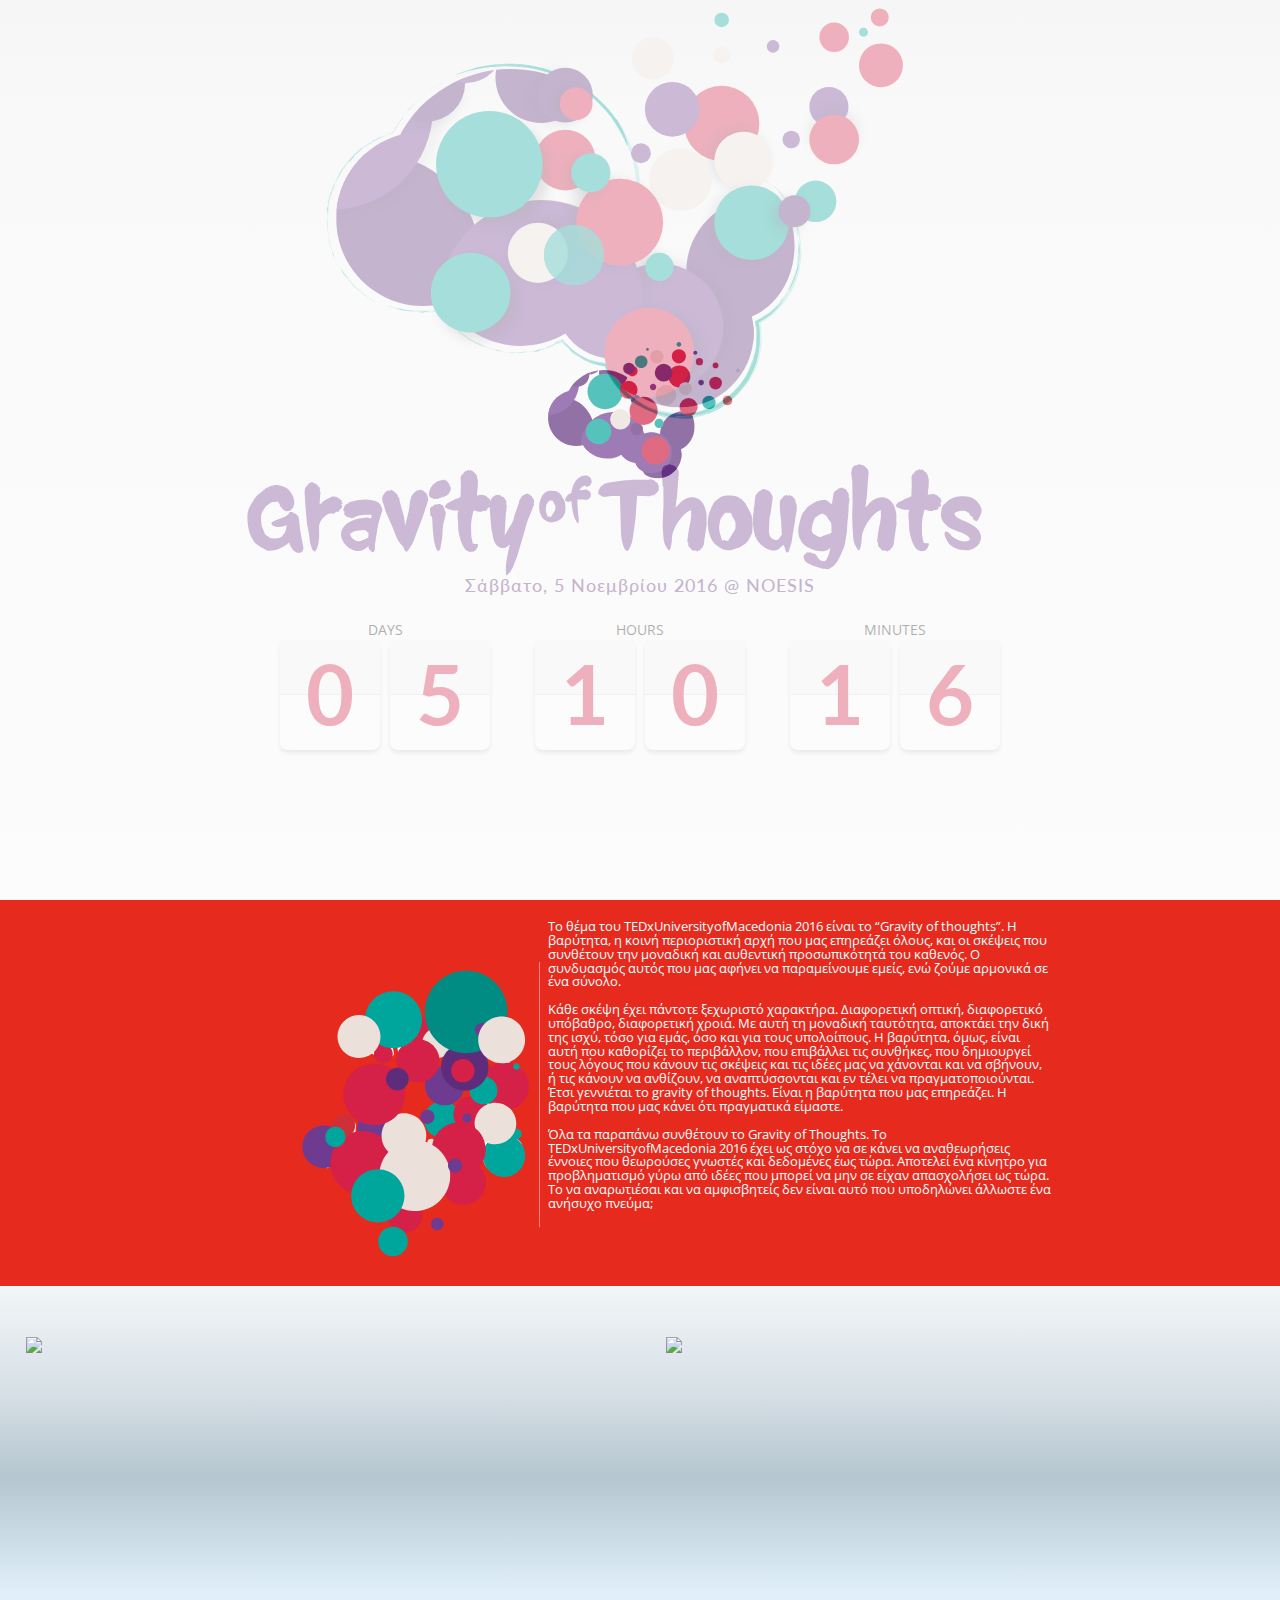
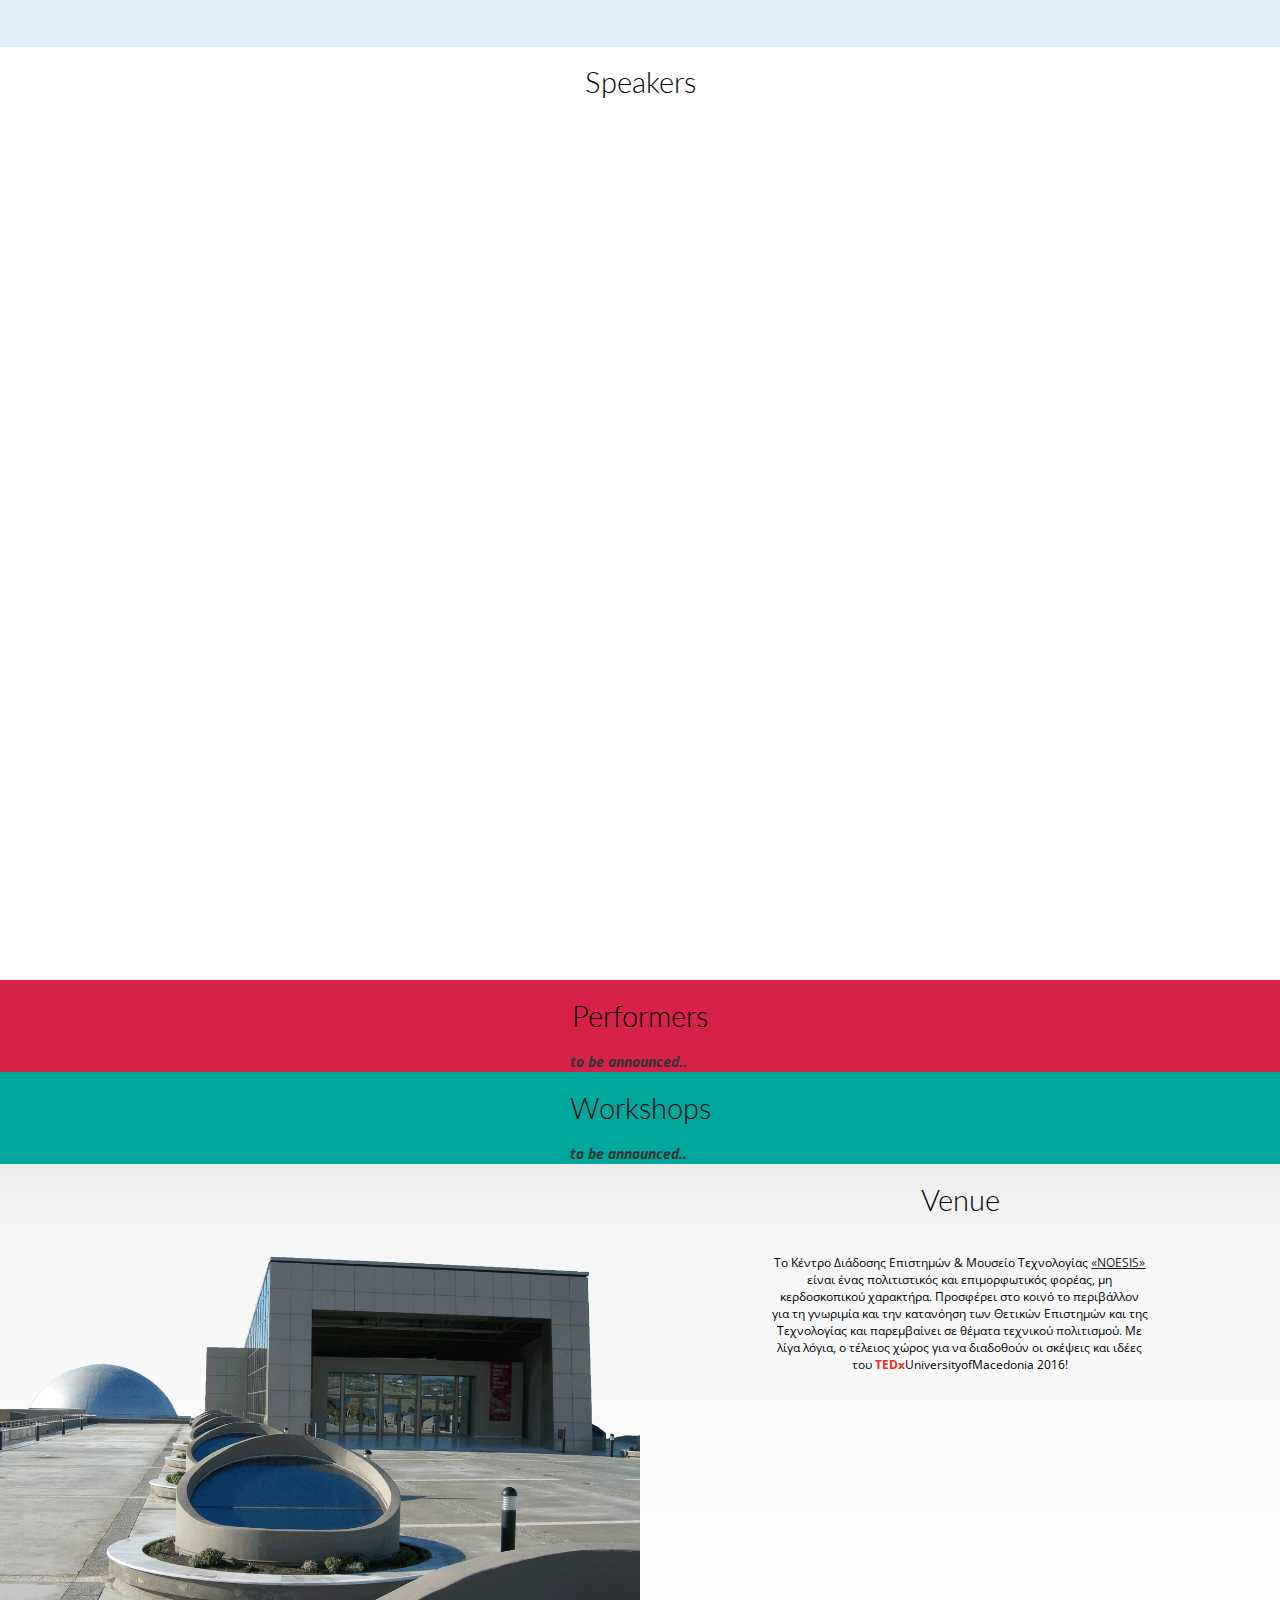
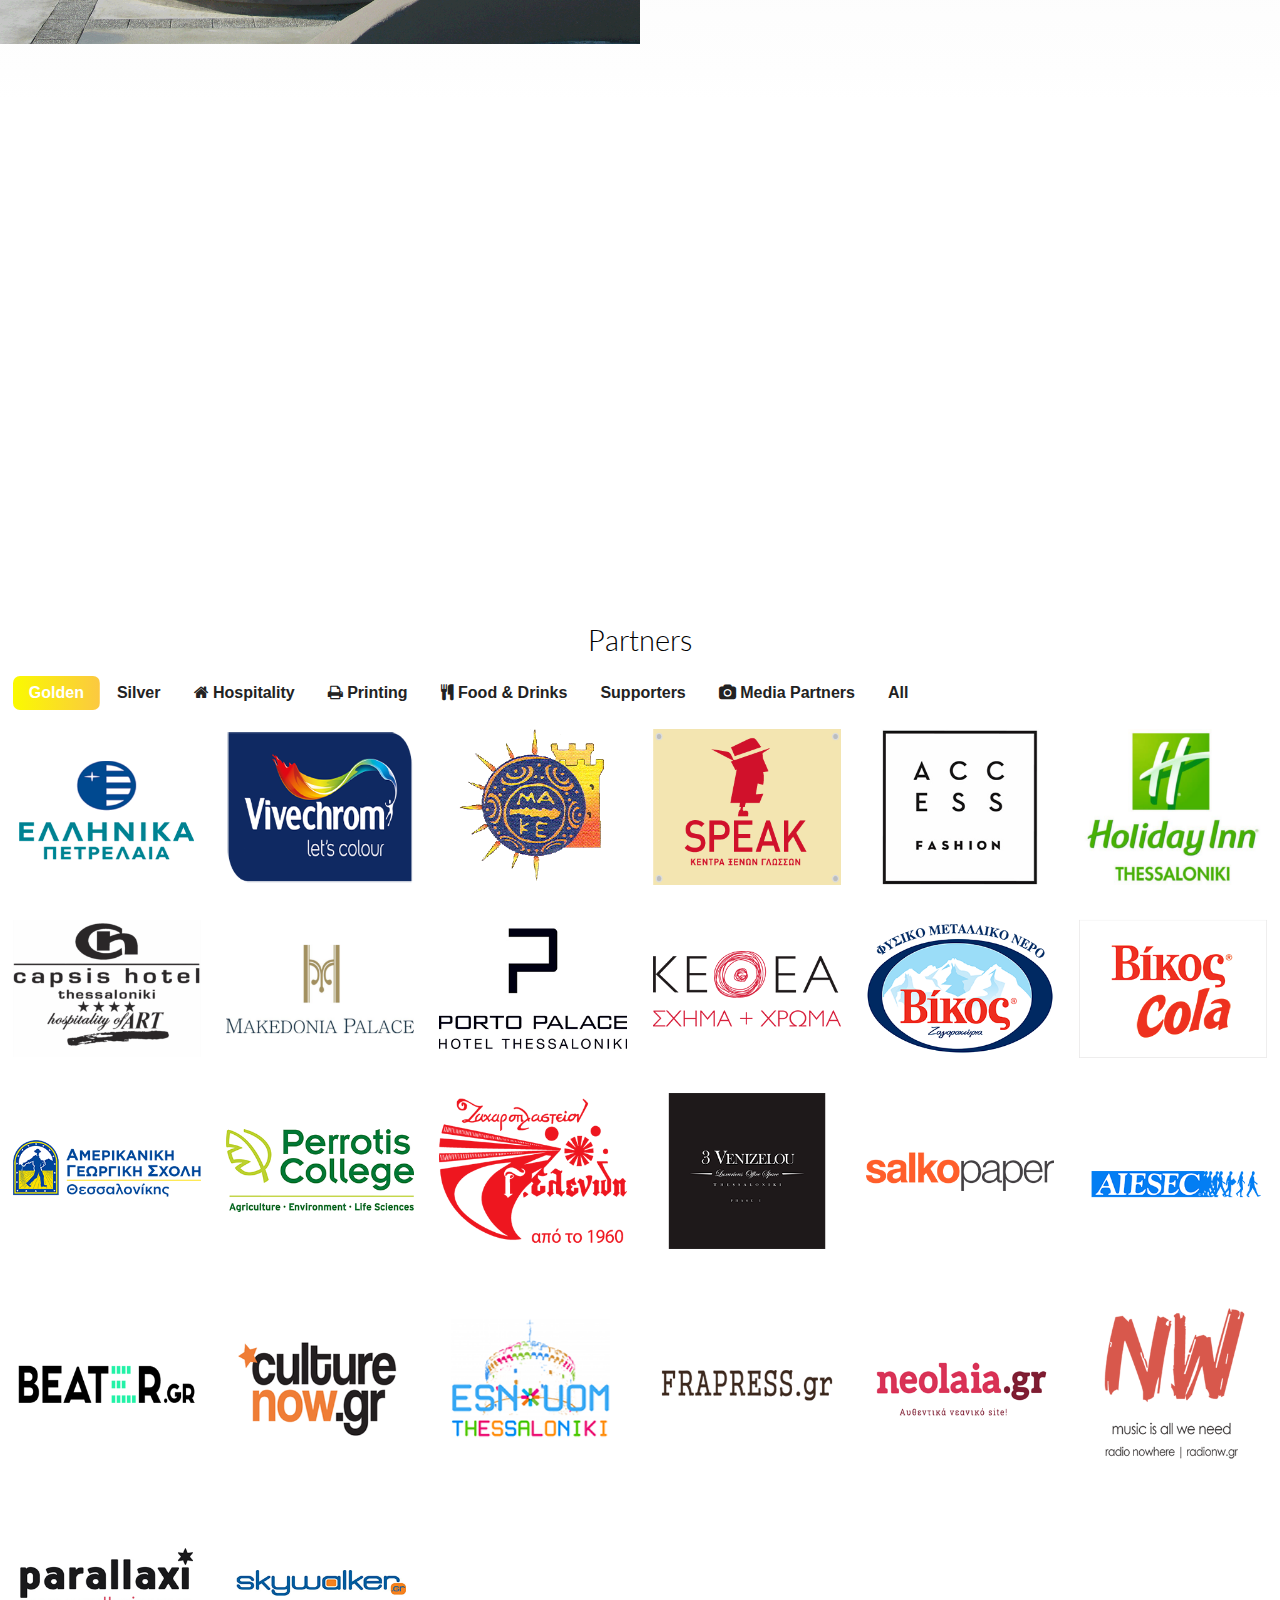
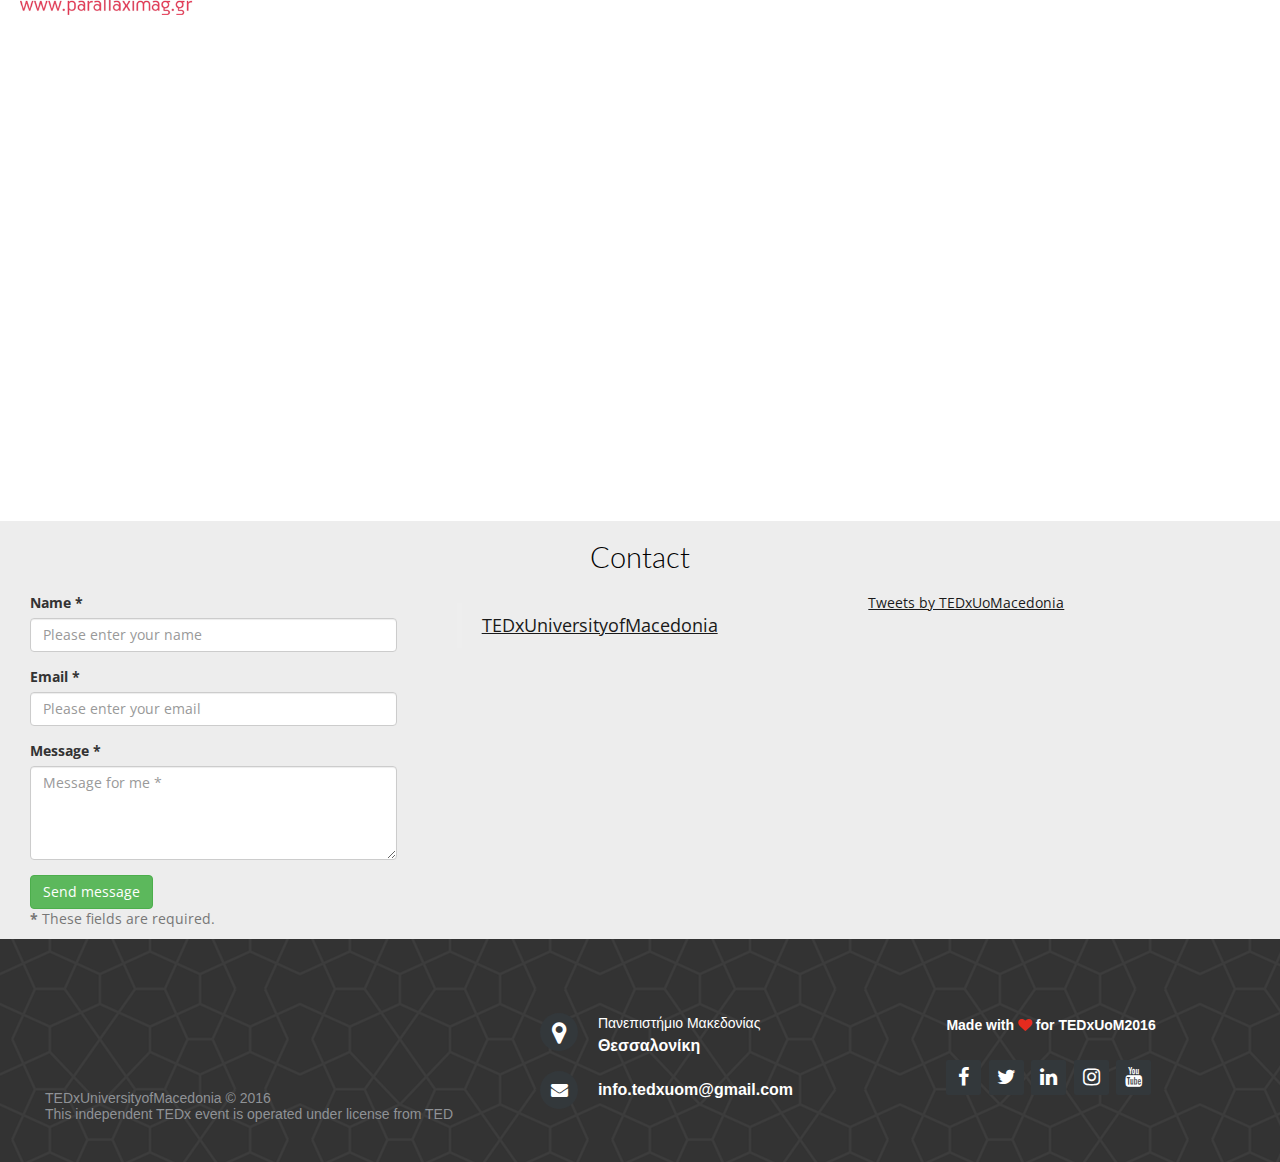
==== index.html @ 43ead955 "pareeeeeeeee" ====
<!DOCTYPE html>
<html lang="en">
  <head>
    <meta charset="utf-8">
    <meta http-equiv="X-UA-Compatible" content="IE=edge">
    <meta name="viewport" content="width=device-width, initial-scale=1">
    <!-- The above 3 meta tags *must* come first in the head; any other head content must come *after* these tags -->
    <title>TEDxUniversityofMacedonia 2016 | Gravity of Thoughts</title>
    <meta name="description" content="Το θέμα του TEDxUniversityofMacedonia 2016 είναι το “Gravity of thoughts”. Η βαρύτητα, η κοινή περιοριστική αρχή που μας επηρεάζει όλους, και οι σκέψεις που συνθέτουν την μοναδική και αυθεντική προσωπικότητά του καθενός. Ο συνδυασμός αυτός που μας αφήνει να παραμείνουμε εμείς, ενώ ζούμε αρμονικά σε ένα σύνολο. Φέτος το TEDxUniversityofMacedonia θα πραγματοποιηθεί στις 5 Νοεμβρίου στο NOESIS.">
    <meta name="author" content="TEDxUniversityofMacedonia">
    <meta name="keywords" content="TEDx, TEDxUniversityofMacedonia, University of Macedonia, Thessaloniki, Gravity of Thoughts, NOESIS, talks, workshops">

    <link href="images/favicon.ico" type="image/x-icon" rel="shortcut icon"/>

    <!--OG TITLES -->
    <meta property="og:title" content="Gravity of Thoughts" />
    <meta property="og:type" content="website" />
    <meta property="og:url" content="http://www.tedxuniversityofmacedonia.com" />
    <meta property="og:image" content="images/og.png" />

    <!--CDN BOOTSTRAP -->
    <link rel="stylesheet" href="https://maxcdn.bootstrapcdn.com/bootstrap/3.3.7/css/bootstrap.min.css" integrity="sha384-BVYiiSIFeK1dGmJRAkycuHAHRg32OmUcww7on3RYdg4Va+PmSTsz/K68vbdEjh4u" crossorigin="anonymous">

    <!-- Bootstrap -->
    <link href="css/bootstrap.min.css" rel="stylesheet">
    <link href="css/XmpMEp.less.css" rel="stylesheet">
    <link href="css/XmpMEp.css" rel="stylesheet">
    <link href="css/fd.css" rel="stylesheet">
    <link href="css/speaker.css" rel="stylesheet">
    <link href="css/socialfooter.css" rel="stylesheet">
    <link rel="stylesheet" type="text/css" href="style.css">
    <link rel="stylesheet" href="css/footer-distributed-with-address-and-phones.css">
    <link rel="stylesheet" href="css/vt.css"> <!--Vertical timeline -->
    <link rel="stylesheet" href="css/imagehover.css" > <!-- Image hover -->
    <link rel="stylesheet" href="scss/ZOPzaq.scss.css">
    <link rel="stylesheet" href="css/countdown.css"> <!--Countdown timer -->
    <style>
      .thumb{
        visibility: hidden;
      }
    </style>
    <link rel="stylesheet" href="css/partners.css">  
    <link rel="stylesheet" href="css/style.css"> <!-- Gem style -->
     
    <!--scripts for smooth scrolling-->
    <script src="https://ajax.googleapis.com/ajax/libs/jquery/1.12.4/jquery.min.js"></script>
    <script src="js/smooth_scroll.js"></script>
    <script src="js/snap.svg-min.js"></script>
      <link rel="stylesheet" href="css/component.css">
      <link rel="stylesheet" href="css/normalize.css">
      
      
    <!--script for mobile menu -->
    <script>$(document).ready(function() {   
      var sideslider = $('[data-toggle=collapse-side]');
      var sel = sideslider.attr('data-target');
      var sel2 = sideslider.attr('data-target-2');
      sideslider.click(function(event){
      $(sel).toggleClass('in');
      $(sel2).toggleClass('out');
       });
      });
    </script>

    <!--reCaptcha script-->
    <script src="https://www.google.com/recaptcha/api.js" async defer></script>

    <script src="js/modernizr.js"></script> <!-- Modernizr -->
    <script src='http://cdnjs.cloudflare.com/ajax/libs/gsap/latest/TweenMax.min.js'></script> <!--Tween Max -->

    <!-- HTML5 shim and Respond.js for IE8 support of HTML5 elements and media queries -->
    <!-- WARNING: Respond.js doesn't work if you view the page via file:// -->
    <!--[if lt IE 9]>
      <script src="https://oss.maxcdn.com/html5shiv/3.7.3/html5shiv.min.js"></script>
      <script src="https://oss.maxcdn.com/respond/1.4.2/respond.min.js"></script>
    <![endif]-->
  </head>
  
  <body>

    <!--LOADING ANIMATION -->
    <style>
    html{
        overflow: hidden;
        height: 100%;
    }
    body{
        overflow: hidden;
        height: 100%;
    }
    </style>
    <script src="js/loading.js"></script> 

    <div class="loading">
      <embed class="center" src="images/loadingtest.svg"/>
    </div>   

    <style>/*Change the mobile and desktop menu in specific pixels */
      @media (max-width: 907px){
        .hamburger.is-closed.animated.fadeInLeft{
          display: block;
        }
        #out{
          display: none;
        }
      }
      @media (min-width: 908px){
        .hamburger.is-closed.animated.fadeInLeft{
          display: none;
        }
        #οut{
          display: block;
        }
      }
    </style>

    <nav class="fixed outOfSight scrolled" id="out">
      <div class="nav-bar" style="display:none;">
        <div class="module left">
            <a class="inner-link" href="#top">
                <img class="logo logo-light" alt="TEDxUoM" src="images/logo.png">
                <img class="logo logo-dark" alt="TEDxUoM" src="images/logo.png">
            </a>
        </div>
        <div class="module widget-handle mobile-toggle right visible-xs">
            <i class="ti-menu"></i>
        </div>
        <div class="module-group right">
            <div class="module left">            
                <ul class="menu">
                    <li class="active">
                        <a class="inner-link" href="#">
                            Home
                        </a>
                    </li>
                    <li class="">
                        <a class="inner-link" href="#theme">
                            Theme
                        </a>
                    </li>
                    <li class="">
                        <a class="inner-link" href="#about">
                            About
                        </a>
                    </li>
                    <li class="">
                        <a class="inner-link" href="#speakers">
                           Speakers
                        </a>
                    </li> 
                    <li class="">
                        <a class="inner-link" href="#performers">
                            Performers
                        </a>
                    </li>
                    <li class="">
                        <a class="inner-link" href="#workshops">
                            Workshops
                        </a>
                    </li>
                    <li class="">
                        <a class="inner-link" href="#venue">
                            Venue
                        </a>
                    </li> 
                    <li class="">
                        <a class="inner-link" href="#partners">
                            Partners
                        </a>
                    </li>
                    <li class="">
                        <a class="inner-link" href="#team">
                            Team
                        </a>
                    </li>
                    <li class="">
                        <a href="http://blog.tedxuniversityofmacedonia.com" target="_blank">
                            Blog
                        </a>
                    </li>
                    <li class="">
                        <a class="inner-link" href="#contact">
                            Contact
                        </a>
                    </li>
                    <li id="header-social-media-icons">
                      <a target="_blank" href="https://www.facebook.com/TEDxUniversityofMacedonia-159246810897274" id="fb"><i class="fa fa-facebook f15 p-r-5"></i></a>
                      <a target="_blank" href="https://twitter.com/TEDxUoMacedonia" id="tw"><i class="fa fa-twitter f15 p-r-5"></i></a>
                      <a target="_blank" href="https://www.instagram.com/tedxuniversityofmacedonia/" id="ins"><i class="fa fa-instagram f15 p-r-5"></i></a>
                      <a target="_blank" href="https://www.youtube.com/channel/UCbAZ0PT5sbBgL6Ebn7vq2qg" id="yt"><i class="fa fa-youtube f15 p-r-5"></i></a>
                      <a target="_blank" href="https://www.linkedin.com/company/tedxuniversityofmacedonia" id="yt"><i class="fa fa-linkedin f15 p-r-5"></i></a>
                    </li>
                </ul>
            </div>
            <!--Menu end   -->                        
            <div class="module widget-handle language left">
                <ul class="menu">
                    <li>
                        <a href="en/index.html">En</a>
                    </li>
                </ul>
            </div>
      </div>
                  
      <!--end of module group-->
    </div>
  </nav>
  <script type="text/javascript">
  /* MAKE IT APPEAR AFTER THE 2ND DIV */
  $(function() {
    $(window).scroll(function() {  
        var topHeight = window.innerHeight;
            var scroll = $(window).scrollTop();  
            if (scroll >= topHeight) {
                $('.nav-bar').css('display','block');
            }
            if (scroll < topHeight) {
                $('.nav-bar').css('display','none');;
            }
    });
  });
  </script>

    <div id="wrapper">
        <div class="overlay"></div>
        <!-- Sidebar -->
        <nav class="navbar navbar-inverse navbar-fixed-top" id="sidebar-wrapper" role="navigation">
            <ul class="nav sidebar-nav">
                <li class="sidebar-brand">
                    <a href="#">
                       Gravity of Thoughts
                    </a>
                </li>
                <li>
                    <a href="#"><i class="fa fa-fw fa-home" aria-hidden="true"></i> Home</a>
                </li>
                <li>
                    <a href="#theme"><i class="fa fa-fw fa-cloud" aria-hidden="true"></i> Theme</a>
                </li>
                <li>
                    <a href="#about"><i class="fa fa-fw fa-times" aria-hidden="true"></i> About</a>
                </li>
                <li>
                    <a href="#speakers"><i class="fa fa-fw fa-microphone" aria-hidden="true"></i> Speakers</a>
                </li>
                <li>
                    <a href="#performers"><i class="fa fa-fw fa-fire" aria-hidden="true"></i> Performers</a>
                </li>
                <li>
                    <a href="#workshops"><i class="fa fa-fw fa-check" aria-hidden="true"></i> Workshops</a>
                </li>
                <li>
                    <a href="#venue"><i class="fa fa-fw fa-map-marker" aria-hidden="true"></i> Venue</a>
                </li>
                <li>
                    <a href="#partners"><i class="fa fa-fw fa-life-ring" aria-hidden="true"></i> Partners</a>
                </li>                
                <li>
                    <a href="#team"><i class="fa fa-fw fa-users" aria-hidden="true"></i> Team</a>
                </li>
                <li>
                    <a href="http://blog.tedxuniversityofmacedonia.com" id="dif"><i class="fa fa-fw fa-lightbulb-o" aria-hidden="true"></i> Blog</a>
                </li>
                <li>
                    <a href="#contact" class="diff" id="dif"><i class="fa fa-fw fa-envelope-o" aria-hidden="true"></i> Contact</a>
                </li>
                <!--Social Icons-->
                <li class="social">
                    <a href="https://www.facebook.com/TEDxUniversityofMacedonia-159246810897274" id="fb"><i class="fa fa-fw fa-facebook" aria-hidden="true"></i></a>
                </li>
                <li class="social">
                    <a href="https://twitter.com/TEDxUoMacedonia" id="tw"><i class="fa fa-fw fa-twitter" aria-hidden="true"></i></a>
                </li>
                <li class="social">
                    <a href="https://www.instagram.com/tedxuniversityofmacedonia/" id="ins"><i class="fa fa-fw fa-instagram" aria-hidden="true"></i></a>
                </li>
                <li class="social">
                    <a href="https://www.linkedin.com/company/tedxuniversityofmacedonia" id="li"><i class="fa fa-fw fa-linkedin" aria-hidden="true"></i></a>
                </li>
                <li class="social">
                    <a href="https://www.youtube.com/channel/UCbAZ0PT5sbBgL6Ebn7vq2qg" id="yt"><i class="fa fa-fw fa-youtube" aria-hidden="true"></i></a>
                </li>
                <li class="social">
                    <a href="en/index.html"><i class="fa-stack" aria-hidden="true">en/gr</i></a>
                </li>
            </ul>
        </nav>
        <!-- /#sidebar-wrapper -->

        <div id="page-content-wrapper">
     
          <button type="button" class="hamburger is-closed animated fadeInLeft" data-toggle="offcanvas">
            <!--<span class="hamb-top"></span>
            <span class="hamb-middle"></span>
            <span class="hamb-bottom"></span>-->
            <img src="images/logo.png" style="width:165%;height:165%;">
          </button>


          <div class="container-fluid">
            <!-- HOME SECTION ####################################################################### -->
            <div id="home">

              <!--Home mobile -->
              <div class="row hidden-sm hidden-md hidden-lg">

                <!--logo picture-->
                <img src="images/logo.svg" class="img-responsive center-block" alt="Gravity of Thoughts logo">
                <h4> Σάββατο, 5 Νοεμβρίου 2016 @ NOESIS </h4>

              </div><!-- / Home mobile-->

              <!-- Home sm md lg -->
              <div class="row hidden-xs">

                <script src="js/menu_animation.js"></script>    
                <div class="container-fluid vh">
                  <div id="prwto">
                    <div class="container-fluid brain">
                      <img id="stable" class="zIndex2" src="menu/stable.svg">
                      <!--<img id="clickMe" class="zIndex2" src="menu/clickME.svg">-->
                      <!--<script>
                        window.setInterval(function(){
                          $("#clickMe").fadeOut(500);
                          $("#clickMe").fadeIn(500);
                        }, 2000);
                      </script>-->
                      <div id="clickMe" class="loading-icon"><i class="fa fa-2x fa-bars" aria-hidden="true"></i></div>

                        <a href="#contact"><img id="fr7" class="fr" src="menu/fr7.svg"></a><!--Contact -->
                        <a href="http://blog.tedxuniversityofmacedonia.com" target="_blank"><img id="fr6" class="fr" src="menu/fr6.svg"></a><!--Blog -->
                        <a href="#team"><img id="fr5" class="fr" src="menu/fr5.svg"></a><!--Team-->
                        <a href="#partners"><img id="fr4" class="fr" src="menu/fr4.svg"></a><!--Partners -->
                        <a href="#venue"><img id="fr3" class="fr" src="menu/fr3.svg"></a><!--Venue -->
                        <a href="#theme"><img id="fr1" class="fr" src="menu/fr1.svg"></a><!--Theme -->
                        <a href="#about"><img id="fr2" class="fr" src="menu/fr2.svg"></a><!--About-->
                        <a href="#speakers"><img id="fr8" class="fr" src="menu/fr8.svg"></a><!--Speakers -->
                        <a href="#performers"><img id="fr10" class="fr" src="menu/fr10.svg"></a><!--Performers -->
                        <a href="#workshops"><img id="fr9" class="fr" src="menu/fr9.svg"></a><!--Workshops -->

                        <img class="extra small" id="1-1" src="menu/1.svg">
                        <img class="extra big" id="1-2" src="menu/1.svg">
                        <img class="extra big" id="1-3" src="menu/1.svg">
                        <img class="extra small" id="1-4" src="menu/1.svg">

                        <img class="extra big" id="2-1" src="menu/2.svg">
                        <img class="extra medium" id="2-2" src="menu/2.svg">
                        <img class="extra big" id="2-3" src="menu/2.svg">
                        <img class="extra small" id="2-4" src="menu/2.svg">

                        <img class="extra medium" id="3-1" src="menu/3.svg">
                        <img class="extra small" id="3-2" src="menu/3.svg">
                        <img class="extra medium" id="3-3" src="menu/3.svg">
                        <img class="extra medium" id="3-4" src="menu/3.svg">

                        <img class="extra medium" id="4-1" src="menu/4.svg">
                        <img class="extra small" id="4-2" src="menu/4.svg"> 
                        <img class="extra small" id="4-3" src="menu/4.svg">
                        <img class="extra big" id="4-4" src="menu/4.svg">
                      </div> 
     
                      <!-- Countdown -->
                      <div class="wrap counter" >  
                        <h4> Σάββατο, 5 Νοεμβρίου 2016 @ NOESIS </h4>

                        <div class="countdown">
                          <div class="bloc-time hours" data-init-value="">
                          <script>
                            function setDays() {
                              var event = new Date("November 05, 2016 09:00:00");
                              var now = new Date();
                              var timeDiff = event.getTime() - now.getTime();
                              var seconds = Math.floor(timeDiff / 1000);
                              var minutes = Math.floor(seconds / 60);
                              var hours = Math.floor(minutes / 60);
                              var days = Math.floor(hours / 24);
                              /*console.log(days);*/
                              hours %= 24;
                              hours -= 1;
                              minutes %= 60;
                              seconds %= 60;
                              document.getElementsByClassName("hours")[0].setAttribute("data-init-value",days);
                              var timer = setTimeout('setDays()',1000);
                            }
                          </script>
                          <span class="count-title">Days</span>

                            <div class="figure hours hours-1">
                              <span class="top">0</span>
                              <span class="top-back">
                                <span>0</span>
                              </span>
                              <span class="bottom">0</span>
                              <span class="bottom-back">
                                <span>0</span>
                              </span>
                            </div>

                            <div class="figure hours hours-2">
                              <span class="top">5</span>
                              <span class="top-back">
                                <span>5</span>
                              </span>
                              <span class="bottom">5</span>
                              <span class="bottom-back">
                                <span>5</span>
                              </span>
                            </div>
                          </div>

                          <div class="bloc-time min" data-init-value="">
                          <script>
                            function setHours() {
                             var event = new Date("November 05, 2016 09:00:00");
                             var now = new Date();
                             var timeDiff = event.getTime() - now.getTime();
                             var seconds = Math.floor(timeDiff / 1000);
                             var minutes = Math.floor(seconds / 60);
                             var hours = Math.floor(minutes / 60);
                             var days = Math.floor(hours / 24);
                             hours %= 24;
                             hours -= 1;
                             minutes %= 60;
                             seconds %= 60;
                             document.getElementsByClassName("min")[0].setAttribute("data-init-value",hours);
                             var timer = setTimeout('setHours()',1000);
                            }
                          </script>
                          <span class="count-title">Hours</span>

                          <div class="figure min min-1">
                            <span class="top">1</span>
                            <span class="top-back">
                              <span>1</span>
                            </span>
                            <span class="bottom">1</span>
                            <span class="bottom-back">
                             <span>1</span>
                           </span>        
                        </div>

                        <div class="figure min min-2">
                         <span class="top">0</span>
                          <span class="top-back">
                            <span>0</span>
                          </span>
                          <span class="bottom">0</span>
                          <span class="bottom-back">
                            <span>0</span>
                          </span>
                        </div>
                      </div>

                      <div class="bloc-time sec" data-init-value="">
                      <script>
                        function setMins() {
                         var event = new Date("November 05, 2016 09:00:00");
                         var now = new Date();
                         var timeDiff = event.getTime() - now.getTime();
                         var seconds = Math.floor(timeDiff / 1000);
                         var minutes = Math.floor(seconds / 60);
                         var hours = Math.floor(minutes / 60);
                         var days = Math.floor(hours / 24);
                         hours %= 24;
                         hours -= 1;
                         minutes %= 60;
                         seconds %= 60;
                         document.getElementsByClassName("sec")[0].setAttribute("data-init-value",minutes);
                         var timer = setTimeout('setMins()',1000);
                        }
                      </script>
                      <span class="count-title">Minutes</span>

                      <div class="figure sec sec-1">
                      <span class="top">1</span>
                      <span class="top-back">
                        <span>1</span>
                      </span>
                      <span class="bottom">1</span>
                      <span class="bottom-back">
                        <span>1</span>
                      </span>          
                    </div>

                    <div class="figure sec sec-2">
                      <span class="top">6</span>
                      <span class="top-back">
                        <span>6</span>
                      </span>
                      <span class="bottom">6</span>
                      <span class="bottom-back">
                        <span>6</span>
                      </span>
                    </div>
                  </div>
                </div>
              </div>
              <script>setDays();</script>
              <script>setHours();</script>
              <script>setMins();</script>
              <script src="js/countdown.js"></script>
            </div>
          </div>
        </div> <!-- Home sm md lg -->
      </div><!-- /#home -->



      <!-- THEME SECTION ######################################################################## -->
      <div id="theme">

        <!-- Theme for Mobile-->
        <div class="row hidden-sm hidden-md hidden-lg">

          <div class="row ">
        
            <!--use the button to appear the hidden div-->
            <script type="text/javascript">
            function hiddenTheme() {
              $("#hidden-theme").toggle();
            }
            </script>
            <a href="javascript:hiddenTheme();">
              <img id="bg" src="images/2.Theme.svg" class="img-responsive center-block" alt="Theme">
            </a>
          </div>
          <!--this div appears on click of #more button and hides on the next click-->
          <div id="hidden-theme" style="display:none;">

            <section id="cd-timeline" class="cd-container">
              <div class="cd-timeline-block">
                <div class="cd-timeline-img dare-picture">
                <script type="text/javascript">
                  function hiddenDare(){
                    $("#hidden-dare").toggle();
                  }
                </script>
                <a href="javascript:hiddenDare()">
                  <img src="images/dare.svg" alt="Dare">
                </a>
                </div> <!-- cd-timeline-img -->
                <div class="cd-timeline-content">
                  <a href="javascript:hiddenDare()"><h1 class="titlemob">Dare</h1></a>
                  <div  id="hidden-dare" style="display:none;">
                    <p>Τολμάω, σημαίνει κάνω κάτι, επομένως ενεργώ. Σε όλες τις ιστορικές καταγραφές, τολμηρός είναι αυτός που ενήργησε προς μια κατεύθυνση, χωρίς να αναφέρεται αν το πέτυχε ή όχι, γιατί η αξία της τόλμης κρύβεται πρωτίστως στη δράση, και σε δεύτερη μοίρα στο αποτέλεσμα.<br>Επομένως, τόλμησε… τι ; είναι δικό σου θέμα.</p>
                 </div>
                </div> <!-- cd-timeline-content -->
              </div> <!-- cd-timeline-block -->

              <div class="cd-timeline-block">
                <div class="cd-timeline-img ithacas-picture">
                  <script type="text/javascript">
                  function hiddenIthacas(){
                    $("#hidden-ithacas").toggle();
                  }
                  </script>
                  <a href="javascript:hiddenIthacas()">
                    <img src="images/ithacas.svg" alt="Ithacas">
                  </a>
                </div> <!-- cd-timeline-img -->
                <div class="cd-timeline-content">
                  <a href="javascript:hiddenIthacas()"><h1 class="titlemob">Ithacas</h1></a>
                  <div  id="hidden-ithacas" style="display:none;">
                    <p>The main theme of TEDxUniversityofMacedonia 2014 is Ithacas. Inspired by Ithaca by C.P. Cavafis we call our generation to wonder about their own Ithacas. Our journey starts from the first time that we face the world. We explore the universe that spreads around us. We connect with people that we meet. We try to innovate and make the difference. We believe in a better world. We aim to set a goal and to achieve it. Our goal is our destination. Every new goal is the beginning of a journey.</p>
                  </div>
                </div> <!-- cd-timeline-content -->
              </div> <!-- cd-timeline-block -->

              <div class="cd-timeline-block">
                <div class="cd-timeline-img blindspot-picture">
                <script type="text/javascript">
                function hiddenBlindSpot(){
                  $("#hidden-blindspot").toggle();
                }
                </script>
                <a href="javascript:hiddenBlindSpot()">
                  <img src="images/blindspot.svg" alt="Blind Spot">
                </a>
                </div> <!-- cd-timeline-img -->
                <div class="cd-timeline-content">
                  <a href="javascript:hiddenBlindSpot()"><h1 class="titlemob">Blind Spot</h1></a>
                  <div  id="hidden-blindspot" style="display:none;">
                    <p>Το θέμα του <span class="ted">TEDx</span>UniversityofMacedonia 2015 ήταν το «Blind Spot» και εστιάζει στις διαφορετικές οπτικές γωνίες που μπορεί να ανακαλύψει κάποιος αν κοιτάξει προσεκτικά κάθετί γύρω του, αν κοιτάξει πίσω από καταστάσεις, αντικείμενα και συμπεριφορές. Όλα στον κόσμο γύρω δεν έχουν μόνο μια διάσταση ή μόνο μία όψη, αλλά κρύβουν πίσω τους περισσότερα από όσα φαίνονται με την πρώτη ματιά.</p>
                  </div>
                </div> <!-- cd-timeline-content -->
              </div> <!-- cd-timeline-block -->

              <div class="cd-timeline-block">
                <div class="cd-timeline-img gravityofthoughts-picture">
                  <img src="images/gravity_of_thoughts.svg" alt="Gravity of Thoughts">
                </div> <!-- cd-timeline-img -->
                <div class="cd-timeline-content">
                  <h1 class="titlemob">Gravity of Thoughts</h1>
                    <p>Το θέμα του <span style="color:#e62b1e;font-weight:bold;">TEDx</span><span style="font-weight:600;color:#000">UniversityofMacedonia</span> 2016 είναι το “Gravity of thoughts”. Η βαρύτητα, η κοινή περιοριστική αρχή που μας επηρεάζει όλους, και οι σκέψεις που συνθέτουν την μοναδική και αυθεντική προσωπικότητά του καθενός. Ο συνδυασμός αυτός που μας αφήνει να παραμείνουμε εμείς, ενώ ζούμε αρμονικά σε ένα σύνολο. 
                    <br><br>
                    Κάθε σκέψη έχει πάντοτε ξεχωριστό χαρακτήρα. Διαφορετική οπτική, διαφορετικό υπόβαθρο, διαφορετική χροιά. Με αυτή τη μοναδική ταυτότητα, αποκτάει την δική της ισχύ, τόσο για εμάς, όσο και για τους υπολοίπους. Η βαρύτητα, όμως, είναι αυτή που καθορίζει το περιβάλλον, που επιβάλλει τις συνθήκες, που δημιουργεί τους λόγους που κάνουν τις σκέψεις και τις ιδέες μας να χάνονται και να σβήνουν, ή τις κάνουν να ανθίζουν, να αναπτύσσονται και εν τέλει να πραγματοποιούνται. Έτσι γεννιέται το gravity of thoughts. Είναι η βαρύτητα που μας επηρεάζει. Η βαρύτητα που μας κάνει ότι πραγματικά είμαστε. 
                    <br><br>
                    Όλα τα παραπάνω συνθέτουν το Gravity of Thoughts. Το <span style="color:#e62b1e;font-weight:bold;">TEDx</span><span style="font-weight:600;color:#000">UniversityofMacedonia</span> 2016 έχει ως στόχο να σε κάνει να αναθεωρήσεις έννοιες που θεωρούσες γνωστές και δεδομένες έως τώρα. Αποτελεί ένα κίνητρο για προβληματισμό γύρω από ιδέες που μπορεί να μην σε είχαν απασχολήσει ως τώρα. Το να αναρωτιέσαι και να αμφισβητείς δεν είναι αυτό που υποδηλώνει άλλωστε ένα ανήσυχο πνεύμα
                    </p>
                </div> <!-- cd-timeline-content -->
              </div> <!-- cd-timeline-block -->
            </section> <!-- cd-timeline -->
          </div>

        </div> <!-- / Theme mobile -->

        <!-- Theme sm md lg -->
        <div class="row hidden-xs" id="Theme">

          <div class="col-sm-offset-2 col-sm-3" id="leftTheme">
          
<svg version="1.1" id="Layer_1" xmlns="http://www.w3.org/2000/svg" xmlns:xlink="http://www.w3.org/1999/xlink" x="0px" y="0px"
	 width="371.93px" height="331.082px" viewBox="0 0 371.93 331.082" enable-background="new 0 0 371.93 331.082"
	 xml:space="preserve">
<g>
	<path fill="#FFFFFF" d="M158.263,100.315c-0.673,0.704-1.331,1.255-1.974,1.652c-0.734,0.444-1.39,0.819-1.962,1.125
		c-0.574,0.306-1.067,0.543-1.48,0.711c-0.765,0.337-2.119,0.688-4.062,1.056c-1.271,0.229-2.372,0.115-3.306-0.344
		c-0.902-0.443-1.875-0.994-2.915-1.652l-1.102-0.643l-1.928-1.515c-0.367-0.352-0.834-1.048-1.4-2.088
		c-0.291-0.52-0.536-0.975-0.734-1.366c-0.198-0.39-0.359-0.73-0.481-1.021c-0.353-0.78-0.65-1.717-0.896-2.811
		c-0.245-1.094-0.442-2.353-0.597-3.775c-0.306-2.846-0.184-5.102,0.367-6.77l0.274-0.941c0.062-0.184,0.146-0.382,0.252-0.597
		c0.107-0.214,0.207-0.405,0.299-0.574l0.252-0.459c0.029-0.092,0.046-0.13,0.046-0.115c0-0.015,0.007-0.03,0.022-0.046
		c0.016-0.015,0.03-0.038,0.046-0.069l2.111-3.58c0-0.015,0.007-0.03,0.023-0.046l0.046-0.046l1.262-1.515l0.252-0.252l5.049-4.131
		c0.122-0.076,0.207-0.126,0.252-0.149c0.046-0.022,0.054-0.026,0.023-0.011l0.344-0.092l0.39-0.115
		c0.107-0.061,0.191-0.092,0.253-0.092l0.619-0.252c0.75-0.275,1.562-0.501,2.434-0.677c0.872-0.175,1.698-0.202,2.479-0.08
		c0.78,0.138,1.507,0.318,2.181,0.539c0.673,0.222,1.296,0.505,1.871,0.85c0.572,0.344,1.108,0.761,1.605,1.25
		c0.497,0.49,0.952,1.079,1.365,1.767l0.895,1.675c0.229,0.566,0.367,0.972,0.413,1.216l0.207,1.216
		c0.122,0.934,0.062,1.79-0.184,2.57c0,0.077-0.008,0.123-0.023,0.138c-0.184,0.643-0.536,1.255-1.056,1.836
		c-0.536,0.582-1.071,0.941-1.606,1.079c-0.016,0.016-0.054,0.023-0.114,0.023c-0.872,0.245-1.416,0.298-1.63,0.161
		c-0.184-0.138-0.366-0.252-0.551-0.344c-0.352-0.168-0.607-0.283-0.769-0.344c-0.16-0.061-0.218-0.076-0.172-0.046
		c0.046,0.031,0.019-0.023-0.08-0.161c-0.101-0.138-0.28-0.375-0.54-0.711c-0.444-0.551-0.773-0.91-0.987-1.079
		c-0.184-0.153-0.274-0.696-0.274-1.629l-0.139,0.046c-0.214,0.046-0.359,0-0.436-0.138c-0.367-0.566-0.452-0.856-0.252-0.872
		c0.106-0.015,0.046-0.007-0.185,0.023c-0.229,0.031-0.635,0.084-1.216,0.161c-0.658,0.092-1.178,0.13-1.561,0.115
		c-0.367-0.015-0.826,0.153-1.377,0.505l-1.837,1.308l-0.046,0.046c-0.016,0.016-0.03,0.023-0.046,0.023l-0.505,0.528
		c-0.429,0.49-0.926,1.216-1.492,2.18c-0.291,0.475-0.517,0.907-0.677,1.296c-0.161,0.391-0.271,0.739-0.333,1.044
		c-0.123,0.643-0.146,1.744-0.069,3.305c0.093,1.576,0.237,2.67,0.437,3.282L145.113,96c0.185,0.245,0.451,0.456,0.804,0.631
		c0.352,0.176,0.658,0.363,0.918,0.562c0.274,0.229,0.543,0.452,0.803,0.666s0.574,0.337,0.941,0.367
		c0.733,0.092,1.773,0.069,3.121-0.069c1.346-0.153,2.271-0.52,2.776-1.102l0.391-0.643c0.214-0.275,0.425-0.524,0.631-0.746
		c0.207-0.222,0.379-0.509,0.517-0.861c0.092-0.229,0.172-0.47,0.241-0.723c0.067-0.252,0.148-0.493,0.241-0.723l0.366-2.226
		c-0.366,0.016-0.666,0.073-0.895,0.172c-0.229,0.099-0.528,0.195-0.896,0.287c-0.871,0.229-1.743,0.371-2.615,0.424
		c-0.872,0.054-1.729-0.103-2.57-0.47c-0.582-0.229-0.88-0.443-0.895-0.643c-0.017-0.199-0.215-0.352-0.598-0.459
		c0.214-0.443,0.298-0.696,0.252-0.757s0.185-0.245,0.688-0.551c0.901-0.52,2.165-1.04,3.787-1.561
		c1.637-0.52,2.922-1.132,3.854-1.836c0.092-0.092,0.161-0.145,0.207-0.161l0.918-0.941c0.076-0.153,0.115-0.313,0.115-0.482
		c0.015-0.184,0.313-0.275,0.895-0.275c0.506,0,0.914,0.077,1.229,0.229c0.313,0.153,0.638,0.321,0.975,0.505l0.528,0.344
		c0.015,0.016,0.046,0.042,0.092,0.08c0.046,0.039,0.084,0.058,0.115,0.058l0.551,0.482c0.153,0.153,0.214,0.199,0.185,0.138
		c0-0.046,0.046,0.031,0.138,0.229c0.214,0.077,0.352,0.13,0.413,0.161c0.061,0.031,0.038,0.031-0.069,0
		c-0.214-0.046-0.274,0-0.184,0.138c0.029,0.046-0.046,0.084-0.229,0.115c-0.077,0.016-0.064,0.031,0.034,0.046
		c0.1,0.016,0.287,0.039,0.563,0.069c-0.047,0.551-0.069,0.888-0.069,1.01c0,0.077,0.084,0.406,0.252,0.987
		c0.03,0.123,0.064,0.421,0.104,0.895c0.038,0.475,0.088,1.125,0.149,1.951c0.107,1.606,0.237,2.716,0.39,3.328l1.652,8.927
		c-0.016,0.168-0.046,0.36-0.092,0.574s-0.123,0.452-0.229,0.711c-0.184,0.551-0.397,0.918-0.643,1.102
		c-0.275,0.153-0.421,0.214-0.437,0.184c0-0.031-0.176,0-0.527,0.092c-0.734,0.138-1.324,0.092-1.768-0.138
		c-0.443-0.229-0.957-0.559-1.538-0.987c-0.489-0.321-1.018-1.04-1.583-2.157C158.546,101.837,158.263,100.958,158.263,100.315z"/>
	<path fill="#FFFFFF" d="M168.911,67.888c0.382-0.168,0.534-0.199,0.459-0.092c-0.046,0.062,0.053,0.039,0.298-0.069
		c0.336-0.138,0.428-0.245,0.274-0.321c-0.138-0.092,0.443-0.046,1.744,0.138c0.046,0.521,0.122,0.681,0.229,0.482
		c0.122-0.214,0.481-0.122,1.079,0.275c0.52,0.337,0.817,0.666,0.895,0.987c0.03,0.153,0.046,0.321,0.046,0.505
		c0.214-0.245,0.428-0.237,0.644,0.023c0.168,0.199,0.313,0.475,0.436,0.826c0.122,0.429,0.146,0.627,0.069,0.597
		c-0.063-0.015-0.101,0.062-0.115,0.229c-0.046,0.168,0.015,0.406,0.184,0.711c0.168,0.367,0.252,0.704,0.252,1.01
		c-0.016,0.475-0.054,0.765-0.114,0.872c-0.031,0.077-0.063,0.666-0.092,1.767l-0.229,3.649c0.918-0.612,1.499-1.102,1.744-1.469
		c0.245-0.367,1.17-0.91,2.777-1.629l1.582-0.826c0.307-0.199,0.65-0.321,1.033-0.367c0.397-0.046,0.757-0.053,1.079-0.023
		c0.321,0.031,0.631,0.1,0.93,0.207s0.593,0.241,0.884,0.401c0.291,0.161,0.597,0.341,0.918,0.54l0.895,0.826
		c0.214,0.321,0.253,0.452,0.114,0.39c-0.137-0.092,0.022-0.023,0.481,0.207c-0.215,0.398-0.282,0.559-0.206,0.482
		c0.062-0.061-0.046-0.046-0.32,0.046c0.168,0.26,0.229,0.383,0.184,0.367c-0.063-0.03,0.114-0.038,0.527-0.023
		c-0.046,0.505-0.107,0.719-0.185,0.643c-0.075-0.076-0.252-0.061-0.526,0.046c0.105,0.475,0.221,0.673,0.344,0.597
		c0.107-0.076,0.115,0.161,0.023,0.711l-0.047,0.229c-0.138,0.857-0.229,1.147-0.275,0.872c-0.045-0.275-0.298-0.107-0.757,0.505
		c-0.107,0.138-0.185,0.264-0.229,0.379c-0.046,0.114-0.123,0.241-0.229,0.378c-0.199,0.275-0.421,0.444-0.666,0.505
		c-0.199,0.062-0.329,0.103-0.391,0.126c-0.062,0.022-0.054,0.019,0.023-0.012c0.107-0.061,0.107-0.099,0-0.115
		c-0.398-0.015-0.589,0-0.574,0.046c0.016,0.062-0.207,0.1-0.666,0.115c0.168,0.168,0.252,0.291,0.252,0.367
		c0,0.107-0.046,0.184-0.138,0.229c-0.245,0.123-0.696,0.153-1.354,0.092c-0.673-0.076-1.224-0.069-1.651,0.023
		c-0.521,0.107-1.086,0.39-1.698,0.849c-0.306,0.229-0.582,0.44-0.826,0.631c-0.245,0.192-0.459,0.372-0.643,0.54
		c-0.612,0.551-1.193,1.316-1.744,2.295c-0.26,0.49-0.463,0.949-0.608,1.377c-0.146,0.429-0.226,0.826-0.24,1.193
		c-0.047,0.688-0.059,1.408-0.034,2.157c0.021,0.75,0.034,1.469,0.034,2.157c0,0.903-0.069,2.119-0.207,3.649
		c-0.107,1.5-0.329,2.639-0.666,3.419c-0.107,0.229-0.207,0.47-0.299,0.723c-0.092,0.252-0.198,0.501-0.32,0.746
		c-0.168,0.321-0.318,0.551-0.448,0.688c-0.13,0.137-0.233,0.344-0.31,0.62l-0.758-0.344c-0.168-0.046-0.443-0.436-0.825-1.17
		c-0.185-0.367-0.333-0.742-0.448-1.125c-0.114-0.382-0.241-0.765-0.378-1.147c-0.275-0.688-0.459-1.545-0.552-2.57
		c-0.092-1.025-0.184-1.874-0.274-2.547c-0.092-0.612-0.191-1.186-0.298-1.721c-0.107-0.535-0.21-1.048-0.311-1.538
		c-0.1-0.489-0.203-0.971-0.31-1.446c-0.107-0.474-0.207-0.964-0.298-1.469l-1.011-11.107c0.017-0.719-0.003-1.507-0.058-2.364
		c-0.053-0.856-0.141-1.79-0.264-2.8c-0.261-2.035,0.084-3.595,1.033-4.682l0.16-0.184l0.093-0.092
		c0.138-0.184,0.274-0.329,0.412-0.436l0.482-0.62v-0.069c-0.016,0-0.022-0.007-0.022-0.023L168.911,67.888L168.911,67.888z
		 M174.97,72.386c-0.016,0.016-0.008,0.023,0.023,0.023c0.015,0,0.022,0.008,0.022,0.023C175.016,72.371,175,72.355,174.97,72.386z"
		/>
	<path fill="#FFFFFF" d="M195.647,77.159c0.781-0.061,1.723-0.13,2.823-0.207c1.116-0.092,2.181-0.092,3.19,0
		c0.428,0.046,0.799,0.088,1.111,0.126c0.313,0.038,0.577,0.073,0.792,0.103c0.214,0.031,0.467,0.084,0.758,0.161
		c0.29,0.077,0.635,0.176,1.032,0.298c0.429,0.153,0.872,0.341,1.331,0.562c0.459,0.222,0.841,0.509,1.147,0.861
		c0.015,0.046,0.068,0.115,0.161,0.207c0.901,1.132,1.308,2.425,1.216,3.878l-0.391,1.125c-0.092,0.168-0.139,0.237-0.139,0.207
		c0-0.046-0.045,0.069-0.137,0.344l-0.941,3.374c-0.138,0.505-0.283,0.979-0.436,1.423c-0.153,0.444-0.275,0.911-0.367,1.4
		l-1.652,10.465c-0.03,0.26-0.039,0.536-0.022,0.826c0.015,0.291,0.022,0.582,0.022,0.872c0,0.291-0.012,0.574-0.035,0.849
		c-0.021,0.275-0.079,0.513-0.172,0.711c-0.367,0.887-0.803,1.155-1.309,0.803c-0.489-0.337-0.963-0.78-1.422-1.331
		c-0.107-0.122-0.192-0.214-0.253-0.275c-0.063-0.061-0.107-0.099-0.139-0.115c-0.03-0.03-0.092-0.222-0.184-0.574
		c-0.077-0.229-0.1-0.359-0.068-0.39c0.03-0.03,0.007-0.207-0.068-0.528c-0.291,0.229-0.43,0.375-0.413,0.436
		c0.015,0.062-0.199,0.252-0.644,0.574l-1.262,0.803c-0.506,0.291-0.979,0.521-1.424,0.688c-0.428,0.168-1.024,0.252-1.789,0.252
		c-0.566,0-1.133-0.065-1.699-0.195c-0.564-0.13-1.112-0.31-1.641-0.54c-0.527-0.229-1.029-0.494-1.503-0.792
		c-0.476-0.299-0.911-0.616-1.309-0.953l-1.192-1.216c-1.086-1.285-1.798-2.761-2.136-4.429c-0.121-0.658-0.121-1.392,0-2.203
		c0.185-1.025,0.644-1.981,1.377-2.869c0.367-0.459,0.734-0.872,1.103-1.239c0.368-0.367,0.742-0.681,1.125-0.941
		c1.024-0.719,2.02-1.247,2.981-1.583c0.935-0.336,1.989-0.635,3.169-0.895c0.765-0.168,1.426-0.294,1.983-0.378
		c0.559-0.084,1.021-0.134,1.389-0.149c0.734-0.046,1.828,0.092,3.281,0.413c0.047-0.107,0.073-0.249,0.081-0.425
		c0.007-0.175,0.02-0.355,0.034-0.539c0.015-0.184,0.034-0.371,0.058-0.563c0.022-0.191,0.08-0.371,0.172-0.539
		c-0.779,0-1.473,0-2.076,0c-0.604,0-1.121,0.008-1.55,0.023c-0.856,0-2.02,0.184-3.487,0.551c-0.046,0-0.115,0.016-0.207,0.046
		c-0.719,0.199-1.399,0.452-2.042,0.757c-0.199,0.199-0.375,0.298-0.528,0.298l-0.871,0.184c-0.154,0.031-0.241,0.057-0.265,0.081
		c-0.022,0.022,0.004,0.034,0.081,0.034h-0.253l-2.868-0.895c-0.077-0.046-0.185-0.176-0.322-0.39
		c-0.092-0.138-0.16-0.237-0.206-0.298s-0.088-0.103-0.126-0.126c-0.038-0.022-0.068-0.038-0.092-0.046
		c-0.023-0.007-0.058-0.026-0.104-0.057c-0.046-0.046-0.084-0.081-0.114-0.103c-0.029-0.023-0.054-0.054-0.068-0.092
		s-0.03-0.104-0.046-0.195c-0.015-0.092-0.022-0.229-0.022-0.413c0-0.397,0.107-0.704,0.32-0.918
		c-0.32-0.076-0.466-0.13-0.436-0.161c0.03-0.03-0.115-0.092-0.437-0.184c0.062-0.75,0.168-1.323,0.32-1.721
		c0.106-0.367,0.375-0.849,0.804-1.446c0.275-0.336,0.682-0.589,1.216-0.757c0.521-0.153,0.773-0.298,0.759-0.436
		c-0.076-0.275-0.123-0.275-0.139,0c0,0.26-0.068,0.161-0.206-0.298L195.647,77.159z M187.936,82.001h-0.021
		c0-0.076-0.016-0.099-0.046-0.069L187.936,82.001z M191.861,96.437c0.016,0.046,0.038,0.092,0.069,0.138
		c0.029,0.031,0.049,0.062,0.057,0.092c0.009,0.031,0.027,0.062,0.059,0.092c0.152,0.306,0.29,0.566,0.413,0.78
		c0.122,0.214,0.306,0.436,0.551,0.666l0.391,0.321c1.146,0.903,2.088,1.324,2.822,1.262c0.749-0.061,1.606-0.291,2.57-0.688
		c1.605-0.627,2.517-1.04,2.729-1.239c0.215-0.214,0.322-1.14,0.322-2.777c-0.49-0.046-0.658-0.069-0.506-0.069
		c0.169,0,0.038-0.199-0.39-0.597l-0.688-0.505c-0.475-0.26-1.109-0.344-1.904-0.252l-1.744,0.161
		c-1.361,0.168-2.35,0.352-2.961,0.551c-0.611,0.214-1.276,0.734-1.996,1.561L191.861,96.437z"/>
	<path fill="#FFFFFF" d="M221.787,92.352c0-0.933,0.267-2.379,0.803-4.337c0.52-1.928,0.887-3.374,1.102-4.337l0.527-3.442
		c0.047-0.291,0.062-0.428,0.047-0.413c0.015-0.015,0.022-0.046,0.022-0.092c0-0.03,0-0.069,0-0.115
		c0-0.046,0.008-0.107,0.021-0.184c0.031-0.336,0.077-0.685,0.14-1.044c0.061-0.359,0.145-0.73,0.252-1.113
		c0.105-0.459,0.226-0.891,0.354-1.296s0.287-0.788,0.471-1.147c0.185-0.359,0.409-0.704,0.678-1.033
		c0.268-0.329,0.593-0.646,0.976-0.952l0.299-0.229c0.353-0.321,0.535-0.512,0.551-0.574c0.03-0.076,0.222-0.099,0.573-0.069
		l0.734-0.252c0.841-0.321,1.759-0.161,2.754,0.482l0.872,0.872c0,0.046,0.03,0.069,0.092,0.069l0.275,0.275
		c0.029,0,0.122,0.123,0.274,0.367c0.321,0.505,0.482,0.803,0.482,0.895l0.137,0.757c0.184,1.132,0.253,1.775,0.207,1.928
		l-0.482,1.469c-0.029,0.077-0.061,0.153-0.092,0.229c-0.029,0.077-0.054,0.146-0.067,0.207l-1.17,3.649
		c-0.14,0.383-0.266,0.734-0.38,1.056c-0.114,0.321-0.211,0.62-0.286,0.895l-0.598,1.744c-0.031,0.107-0.077,0.233-0.138,0.379
		c-0.063,0.146-0.138,0.325-0.229,0.539l-2.479,6.518c-0.566,1.408-1.002,2.609-1.308,3.603c-0.17,0.521-0.388,1.094-0.654,1.721
		c-0.27,0.627-0.594,1.324-0.977,2.088l-2.363,3.511c-0.552,0.566-1.024,0.604-1.422,0.115c-0.398-0.489-0.675-1.002-0.826-1.538
		c-0.185-0.643-0.506-1.163-0.965-1.561c-0.215-0.199-0.429-0.413-0.644-0.643c-0.214-0.229-0.421-0.482-0.619-0.757
		c-0.796-1.056-1.431-2.18-1.903-3.374c-0.245-0.612-0.486-1.22-0.725-1.824s-0.484-1.197-0.745-1.779
		c-0.139-0.321-0.261-0.635-0.366-0.941c-0.107-0.306-0.23-0.62-0.367-0.941l-3.604-8.147c-0.274-0.826-0.501-1.652-0.677-2.479
		s-0.448-1.629-0.815-2.41c-0.197-0.459-0.306-0.772-0.319-0.941l-0.115-0.849c0-0.092-0.008-0.145-0.023-0.161l-0.021-0.757
		c0.031-0.459,0.157-0.845,0.379-1.159s0.455-0.677,0.7-1.09c0.336-0.612,0.627-1.002,0.871-1.17l0.78-0.436
		c0.32-0.184,0.589-0.256,0.804-0.218c0.214,0.039,0.344,0.058,0.391,0.058c0.504,0,0.812-0.076,0.918-0.229
		c0.137-0.153,0.749,0.153,1.836,0.918c0,0.046,0.03,0.069,0.092,0.069c0,0.062,0.03,0.092,0.093,0.092
		c0.306,0.229,0.606,0.459,0.905,0.688c0.298,0.229,0.485,0.521,0.563,0.872c0.045,0.229,0.037,0.352-0.023,0.367
		c-0.03,0.016,0.008,0.138,0.115,0.367c0.137,0.291,0.214,0.421,0.229,0.39c0.03-0.076,0.106-0.053,0.229,0.069
		c0.306,0.306,0.481,0.796,0.527,1.469c0.029,0.352,0.063,0.662,0.104,0.929c0.038,0.268,0.088,0.501,0.148,0.7l0.598,1.997
		c0.015,0.123,0.03,0.222,0.045,0.298c0.017,0.077,0.027,0.146,0.035,0.207c0.007,0.062,0.019,0.13,0.034,0.207
		c0.015,0.077,0.046,0.168,0.092,0.275c0.122,0.383,0.264,0.83,0.425,1.343c0.16,0.513,0.324,1.113,0.493,1.801
		c0.168,0.688,0.311,1.285,0.425,1.79c0.114,0.505,0.188,0.934,0.219,1.285l0.253,2.318c0.092,0.627,0.137,1.347,0.137,2.157
		L221.787,92.352L221.787,92.352z"/>
	<path fill="#FFFFFF" d="M237.3,75.622c-0.261,0.092-0.329,0.199-0.206,0.321c0.106,0.107-0.131,0.115-0.712,0.023l-0.229-0.046
		l-0.391,0.023c0.047-0.643,0.084-0.864,0.115-0.666c0.015,0.153-0.244,0.092-0.78-0.184c0-0.551-0.021-0.872-0.069-0.964
		c-0.061-0.076-0.053-0.397,0.023-0.964c0.291-1.989,1.14-3.618,2.547-4.888c0.23-0.214,0.497-0.428,0.804-0.643
		c0.307-0.214,0.657-0.443,1.057-0.688c0.795-0.474,1.521-0.734,2.18-0.78c0.031,0,0.073,0,0.127,0c0.053,0,0.11,0.008,0.172,0.023
		l0.207,0.092c0.076-0.168,0.118-0.256,0.126-0.264c0.007-0.008-0.02,0.065-0.081,0.218c-0.092,0.306-0.113,0.245-0.067-0.184
		c0-0.168-0.055-0.252-0.16-0.252c-0.047-0.015-0.012-0.023,0.103-0.023c0.115,0,0.317-0.007,0.608-0.023l0.344,0.528
		c0-0.03,0.008-0.061,0.023-0.092c0-0.03,0.004-0.061,0.012-0.092c0.007-0.03,0.019-0.076,0.034-0.138
		c0.046-0.229,0.375-0.199,0.986,0.092c0,0.031,0.146,0.146,0.437,0.344c0.306,0.214,0.467,0.321,0.481,0.321
		c0.489,0.444,0.955,1.147,1.399,2.111c0.428,0.934,0.62,1.752,0.573,2.456c-0.016,0.107-0.03,0.18-0.045,0.218
		c-0.017,0.039-0.027,0.065-0.035,0.081s-0.021,0.035-0.034,0.057c-0.016,0.023-0.038,0.065-0.069,0.126l-0.87,1.652
		c-0.17,0.306-0.683,0.742-1.538,1.308l-4.039,1.492c-0.262,0.092-0.44,0.153-0.539,0.184c-0.101,0.031-0.111,0.031-0.034,0
		c0.137-0.061-0.153-0.092-0.873-0.092c-0.275,0-0.474,0.031-0.596,0.092c-0.123,0.046-0.506,0.069-1.148,0.069
		c0.017-0.092,0.035-0.207,0.059-0.344C237.22,75.989,237.254,75.821,237.3,75.622z M238.699,79.408
		c0.397,0,0.559,0.031,0.481,0.092c-0.092,0.046,0.023,0.046,0.344,0c0.384-0.046,0.497-0.099,0.346-0.161
		c-0.153-0.076-0.031-0.115,0.366-0.115s0.686,0.004,0.86,0.012c0.175,0.008,0.226,0.019,0.149,0.034
		c-0.123,0.016-0.063,0.069,0.184,0.161l0.644,0.252c0.105,0.031,0.268,0.153,0.48,0.367l0.734,1.17
		c0.016,0.046,0.038,0.084,0.068,0.115c0,0.031,0.022,0.069,0.069,0.115c0.382,0.78,0.428,1.025,0.137,0.734
		c-0.274-0.291-0.236-0.122,0.115,0.505c0.336,0.612,0.513,1.01,0.527,1.193c0.016,0.199-0.009,0.627-0.068,1.285l-0.436,1.836
		c-0.675,1.882-1.096,4.253-1.264,7.114c-0.077,1.423-0.176,2.685-0.298,3.787c-0.123,1.102-0.269,2.05-0.437,2.846
		c-0.291,1.285-0.405,1.844-0.346,1.675c0.031-0.092,0.038-0.042,0.023,0.149c-0.017,0.192-0.054,0.532-0.115,1.021
		c-0.137,0.964-0.649,1.476-1.537,1.538c-0.123-0.397-0.32-0.75-0.597-1.056c-0.291-0.336-0.481-0.742-0.573-1.216
		c-0.092-0.382-0.123-0.62-0.092-0.711c0.03-0.107-0.023-0.352-0.161-0.734c-0.169-0.413-0.298-0.864-0.39-1.354
		c-0.123-0.734-0.245-1.61-0.367-2.628c-0.123-1.017-0.245-2.191-0.367-3.522c-0.106-1.331-0.192-2.513-0.253-3.546
		c-0.062-1.032-0.107-1.923-0.138-2.673c-0.046-1.208-0.262-1.767-0.644-1.675c-0.383,0.092-0.551-0.643-0.505-2.203
		c0.031-0.03-0.015-0.39-0.138-1.079c-0.106-0.704,0.169-1.331,0.826-1.882c0.29-0.245,0.413-0.313,0.366-0.207
		c-0.03,0.123,0.084,0.077,0.345-0.138c0.092-0.092,0.358-0.298,0.804-0.62C238.264,79.569,238.547,79.408,238.699,79.408z
		 M240.605,79.592c-0.016,0-0.02,0.004-0.012,0.012s0.02,0.011,0.034,0.011l0.022,0.023L240.605,79.592z M243.748,83.447
		c0-0.076-0.016-0.099-0.045-0.069L243.748,83.447z M246.824,70.068c0-0.26,0.015-0.313,0.045-0.161
		c0,0.031,0.004,0.054,0.012,0.069c0.008,0.016,0.012,0.031,0.012,0.046c0,0.016,0.008,0.031,0.023,0.046
		c0.092,0.016,0.099,0.084,0.021,0.207C246.862,70.382,246.824,70.313,246.824,70.068z"/>
	<path fill="#FFFFFF" d="M252.516,69.609c0-0.352-0.022-0.459-0.069-0.321c-0.046,0.123-0.068-0.046-0.068-0.505l-0.022-2.111
		c-0.03-0.505-0.054-0.933-0.068-1.285c-0.016-0.352-0.022-0.627-0.022-0.826c0.03-0.428,0.345-0.941,0.94-1.538l1.285-1.492
		c0.122-0.168,0.299-0.313,0.527-0.436c0.198-0.076,0.321-0.115,0.367-0.115s0.008,0.031-0.114,0.092
		c-0.106,0.062-0.139,0.088-0.092,0.081c0.045-0.008,0.175-0.05,0.39-0.126c0.122-0.03,0.198-0.053,0.229-0.069
		c0.03-0.015,0.015-0.007-0.046,0.023c-0.123,0.046-0.084,0.008,0.114-0.115c0.139-0.107,0.169-0.138,0.092-0.092
		c-0.076,0.016-0.016-0.03,0.184-0.138c0.107-0.061,0.185-0.107,0.23-0.138c0.045-0.03,0.053-0.038,0.021-0.023
		c-0.016,0.016,0.13,0,0.438-0.046l0.344,0.528c0.061-0.153,0.176-0.275,0.344-0.367c0.092-0.061,0.237-0.076,0.438-0.046
		c0.551,0.123,0.91,0.321,1.079,0.597c0.184,0.306,0.298,0.467,0.344,0.482c0.076,0.077,0.19,0.13,0.344,0.161
		c0.153,0.031,0.337,0.214,0.551,0.551l0.826,1.125c0.092,0.168,0.153,0.318,0.185,0.448c0.03,0.13,0.058,0.26,0.08,0.39
		c0.022,0.13,0.047,0.268,0.068,0.413c0.023,0.146,0.072,0.31,0.149,0.494c0.214,0.627,0.282,1.354,0.207,2.18
		c-0.031,0.398-0.052,0.8-0.059,1.205c-0.008,0.405-0.004,0.807,0.011,1.205c0,0.275-0.033,0.612-0.103,1.01
		s-0.119,0.796-0.149,1.193c-0.03,0.214-0.054,0.413-0.067,0.597c-0.017,0.184-0.031,0.367-0.047,0.551s-0.026,0.378-0.034,0.585
		c-0.008,0.206-0.011,0.447-0.011,0.723l2.479-0.275c0.902,0,1.744,0.207,2.523,0.62c0.047,0.016,0.084,0.039,0.114,0.069
		c0.321,0.214,0.594,0.463,0.814,0.746c0.221,0.283,0.494,0.524,0.814,0.723c0.047,0.046,0.084,0.069,0.114,0.069l0.392,0.275
		c-0.063,0.214-0.178,0.505-0.346,0.872c0.168,0.016,0.294,0.027,0.379,0.035c0.084,0.008,0.135,0.011,0.149,0.011
		s0.068,0.153,0.16,0.459c-0.185,0.26-0.269,0.39-0.252,0.39c0.015-0.015-0.185-0.023-0.599-0.023l0.346,0.505
		c-0.046,0.398-0.055,0.582-0.022,0.551c0.03-0.046-0.139-0.115-0.506-0.207c0.063,0.123,0.119,0.218,0.173,0.287
		c0.053,0.068,0.106,0.134,0.16,0.195c0.054,0.062,0.107,0.134,0.161,0.218c0.053,0.084,0.118,0.195,0.195,0.333l-0.275,0.413
		c-0.123,0.138-0.207,0.222-0.253,0.252c-0.413,0.321-0.688,0.444-0.826,0.367c-0.123-0.076-0.199,0.062-0.229,0.413
		c-0.123,0.765-0.688,1.155-1.698,1.17c-0.521,0.016-0.849,0-0.987-0.046c-0.122-0.046-0.19,0.138-0.206,0.551
		c-1.146,0.031-2.089-0.069-2.822-0.298c-0.307-0.092-0.577-0.187-0.814-0.287c-0.237-0.099-0.501-0.118-0.791-0.057
		c-0.215,0.046-0.223,0.016-0.023-0.092c0.106-0.061,0.146-0.076,0.115-0.046c-0.031,0.031-0.123,0.1-0.274,0.207
		c-0.23,0.153-0.308,0.191-0.23,0.115c0.063-0.061,0.047,0.069-0.045,0.39l-0.896,4.108c-0.092,1.102-0.16,1.844-0.205,2.226
		c-0.048,0.367-0.069,1.216-0.069,2.547l0.046,2.364c-0.031,0.688-0.02,1.324,0.034,1.905c0.054,0.582,0.142,1.125,0.265,1.629
		c0.29,1.025,0.466,1.943,0.527,2.754c0.535,0.123,1.014,0.203,1.435,0.241c0.42,0.038,0.783,0.042,1.09,0.011
		c0.627-0.061,0.59,0.658-0.113,2.157c-0.644,1.316-1.555,2.035-2.731,2.157c-1.179,0.138-2.188-0.1-3.029-0.711
		c-0.016,0-0.123-0.092-0.32-0.275c-0.199-0.184-0.299-0.291-0.299-0.321c-0.062,0-0.093-0.023-0.093-0.069l-1.01-1.4
		c-0.489-0.78-0.887-1.599-1.192-2.456c-0.307-0.856-0.565-1.721-0.779-2.593c-0.063-0.107-0.092-0.214-0.092-0.321
		c-0.23-0.872-0.426-1.816-0.586-2.834s-0.24-2.054-0.24-3.11c0-0.581-0.023-1.243-0.069-1.985
		c-0.046-0.742-0.123-1.557-0.229-2.444c-0.185-1.759-0.023-3.159,0.481-4.2c-0.688,0-1.315-0.011-1.883-0.035
		c-0.565-0.022-1.094-0.064-1.583-0.126c-0.949-0.107-1.966-0.451-3.052-1.033c-0.031-0.03-0.063-0.046-0.092-0.046l-0.574-0.551
		c-0.03-0.061-0.068-0.115-0.115-0.161c-0.045-0.046-0.083-0.092-0.114-0.138c0.215-0.841,0.826-1.545,1.836-2.111
		c1.024-0.597,1.92-1.079,2.686-1.446c0.184-0.076,0.355-0.149,0.517-0.218c0.161-0.068,0.302-0.141,0.425-0.218
		c0.336-0.153,0.627-0.268,0.872-0.344c1.301-0.428,1.997-0.765,2.089-1.01c0.106-0.229,0.185-1.797,0.229-4.705
		c0-0.367,0.022-0.528,0.069-0.482C252.492,70.145,252.516,69.976,252.516,69.609z M259.996,62.747c0-0.046-0.016-0.069-0.045-0.069
		L259.996,62.747z"/>
	<path fill="#FFFFFF" d="M276.52,96.62l2.822-4.819l1.4-2.479c0.352-0.627,0.643-1.553,0.871-2.777
		c0.093-0.612,0.279-1.27,0.563-1.974c0.282-0.704,0.531-1.361,0.745-1.974c-0.016-0.015-0.011-0.053,0.012-0.115
		c0.023-0.061,0.035-0.107,0.035-0.138c0.076-0.184,0.118-0.306,0.126-0.367c0.007-0.061,0.049-0.191,0.126-0.39l0.252-0.574
		c0.766-2.035,1.087-2.96,0.965-2.777c-0.123,0.168-0.055-0.207,0.206-1.125c0.168-0.627,0.459-0.971,0.872-1.033
		c-0.016-0.382,0.062-0.688,0.229-0.918c0.075-0.092,0.18-0.172,0.31-0.241s0.283-0.149,0.459-0.241
		c0.176-0.092,0.359-0.21,0.551-0.355c0.192-0.145,0.395-0.333,0.608-0.563c0.152,0,0.268,0.004,0.345,0.012
		c0.076,0.008,0.129,0.015,0.16,0.022c0.03,0.008,0.046,0.02,0.046,0.035c0,0.016,0.008,0.023,0.022,0.023
		c0.353,0.046,0.506,0,0.459-0.138c-0.016-0.153,0.236-0.115,0.758,0.115c0.244,0.107,0.455,0.245,0.631,0.413
		s0.394,0.291,0.654,0.367c0.643,0.214,0.887,0.383,0.733,0.505c-0.123,0.123,0.093,0.559,0.644,1.308
		c0,0.031,0.022,0.065,0.067,0.104c0.048,0.038,0.077,0.065,0.093,0.08c0.169,0.291,0.253,0.383,0.253,0.275
		c0-0.107,0.021,0,0.068,0.321c0.076,0.627,0.03,1.17-0.139,1.629c-0.122,0.352-0.176,0.528-0.16,0.528
		c0.03,0,0.168,0.146,0.413,0.436c-0.199,0.168-0.317,0.344-0.354,0.528c-0.039,0.184-0.119,0.421-0.241,0.711
		c-0.185,0.413-0.345,0.803-0.482,1.17l-1.996,4.842c-0.245,0.673-0.485,1.296-0.723,1.871c-0.237,0.573-0.425,1.205-0.563,1.893
		c-0.076,0.26-0.126,0.498-0.148,0.711c-0.022,0.214-0.072,0.429-0.149,0.643l-4.475,15.307c-0.354,0.918-0.7,1.839-1.044,2.765
		c-0.345,0.926-0.692,1.855-1.044,2.789c-0.674,1.897-1.707,3.564-3.1,5.003l-0.206,0.184c-0.047,0.046-0.085,0.081-0.114,0.103
		c-0.031,0.023-0.063,0.05-0.093,0.081c-0.03,0.03-0.054,0.046-0.067,0.046c0.045,0-0.107,0.038-0.459,0.115
		c-0.308-2.754-0.275-5.324,0.092-7.711c0.382-2.387,0.863-4.827,1.445-7.321c0.092-0.367,0.176-0.669,0.252-0.907
		c0.077-0.237,0.115-0.562,0.115-0.975c-0.185,0.123-0.355,0.252-0.518,0.39c-0.16,0.138-0.31,0.268-0.447,0.39
		c-1.393,1.301-2.944,1.515-4.658,0.643L273.606,103l-0.321-0.184c-0.046,0-0.122-0.038-0.229-0.115
		c-0.062-0.046-0.115-0.092-0.161-0.138c-1.362-0.994-2.249-2.601-2.662-4.819c-0.413-2.218-0.733-3.802-0.964-4.75l-0.184-2.042
		c-0.198-1.744-0.349-3.515-0.447-5.313c-0.1-1.797-0.203-3.576-0.311-5.335c-0.046-0.948,0.062-1.774,0.321-2.479l0.045-0.138
		c0-0.015,0.01-0.03,0.023-0.046l0.046-0.046c0.031-0.107,0.054-0.191,0.069-0.252c0.015-0.061,0.054-0.146,0.113-0.252
		c0.063-0.153,0.146-0.283,0.254-0.39l0.159-0.207l0.068-0.092l0.092-0.092l0.414-0.597c0.703-0.78,1.598-1.27,2.686-1.469v0.184
		c0,0.031,0.004,0.054,0.012,0.069c0.007,0.016,0.011,0.031,0.011,0.046v0.046l0.62-0.184c0.03,0,0.061-0.015,0.092-0.046h0.114
		c0.016,0,0.035-0.003,0.058-0.012c0.023-0.007,0.051-0.011,0.081-0.011c0.412,0,0.588,0.046,0.527,0.138
		c-0.077,0.107-0.046,0.237,0.092,0.39c0.03,0,0.046,0.023,0.046,0.069l0.206,0.092c0.582,0.275,0.987,0.406,1.217,0.39
		c0.229-0.015,0.497,0.337,0.804,1.056c0.123,0.352,0.19,0.505,0.207,0.459c0.015-0.061,0.105,0.016,0.274,0.229l0.666,1.561
		c-0.443-0.046-0.611-0.069-0.506-0.069c0.139,0,0.13,0.039-0.021,0.115l0.068,0.115c0,0.031,0.003,0.057,0.011,0.081
		c0.009,0.022,0.013,0.042,0.013,0.057l0.138,0.551c0.062,0.199,0.122,0.298,0.184,0.298c0.076-0.03,0.115,0.207,0.115,0.711
		l-0.391,3.305c-0.153,0.964-0.241,1.855-0.265,2.673c-0.022,0.819-0.089,1.687-0.194,2.605L276.52,96.62z M273.239,75.048
		c-0.016,0-0.02,0.004-0.012,0.012c0.007,0.008,0.02,0.011,0.034,0.011l0.022,0.023L273.239,75.048z"/>
	<path fill="#FFFFFF" d="M256.922,161.511c-0.506,0-0.789-0.031-0.851-0.092c-0.046-0.046-0.513-0.084-1.399-0.115
		c-0.581,0-1.225-0.207-1.928-0.62c-1.453-0.765-2.654-1.568-3.604-2.41c-0.918-0.826-1.736-2.042-2.456-3.649
		c-0.855-1.974-1.377-4.314-1.561-7.022c-0.185-2.754,0.161-5.156,1.033-7.206c0.214-0.489,0.408-0.953,0.585-1.388
		c0.176-0.437,0.333-0.838,0.471-1.205c0.152-0.367,0.354-0.769,0.607-1.205s0.563-0.898,0.931-1.388l0.757-0.803l0.092-0.092
		l2.065-1.538c0.979-0.673,2.433-1.048,4.359-1.125c1.912-0.061,3.381,0.084,4.406,0.436c1.331,0.505,1.958,0.78,1.882,0.826
		c-0.077,0.031,0.168,0.184,0.734,0.459c0.105,0.062,0.176,0.1,0.207,0.115c0.03,0.016,0.015,0.008-0.047-0.023
		c-0.076-0.046-0.008-0.03,0.207,0.046c0.092,0.092,0.176,0.146,0.252,0.161l1.125,1.125c0.168,0.168,0.31,0.318,0.425,0.448
		c0.114,0.13,0.21,0.249,0.286,0.355c0.184,0.214,0.383,0.543,0.598,0.987l1.904,3.465c0.811,1.301,1.276,2.517,1.399,3.649
		c0.062,0.566,0.118,1.147,0.173,1.744c0.053,0.597,0.104,1.224,0.147,1.882l-0.252,4.016c-0.138,0.857-0.513,1.859-1.125,3.006
		c-0.611,1.209-1.23,2.18-1.858,2.915c-0.657,0.75-1.689,1.5-3.099,2.249c-0.703,0.383-1.346,0.696-1.928,0.941
		c-0.581,0.245-1.094,0.421-1.537,0.528c-0.704,0.153-1.147,0.283-1.331,0.39C258.428,161.465,257.87,161.511,256.922,161.511z
		 M256.715,155.43c0.105-0.229,0.329-0.52,0.666-0.872l2.522-4.246l0.3-0.574c0.075-0.122,0.122-0.359,0.138-0.711
		c0.046-0.535,0.072-1.017,0.08-1.446c0.008-0.428-0.004-0.811-0.034-1.147c-0.077-0.704-0.344-1.4-0.803-2.088
		c-0.215-0.321-0.414-0.65-0.599-0.987c-0.184-0.336-0.336-0.681-0.459-1.033c-0.243-0.688-0.526-1.109-0.849-1.262l-0.964-0.092
		h-0.138c-0.321-0.015-0.671-0.026-1.045-0.034c-0.375-0.008-0.678,0.042-0.905,0.149c-0.185,0.107-0.612,0.612-1.285,1.515
		c-0.658,0.888-1.057,1.515-1.193,1.882c-0.169,0.398-0.313,0.88-0.437,1.446c-0.123,0.566-0.223,1.239-0.298,2.02
		c-0.14,1.5-0.077,2.731,0.184,3.695l1.33,4.521l1.354-0.298c0.122-0.03,0.169,0,0.139,0.092c-0.017,0.062,0.054,0.138,0.207,0.229
		c0.151,0.077,0.68,0.13,1.583,0.161L256.715,155.43z"/>
	<path fill="#FFFFFF" d="M283.037,131.172l5.53-0.551c0.244-0.046,0.475-0.069,0.688-0.069c0.459,0.031,0.742,0.084,0.85,0.161
		l0.598,0.321c0.105,0.062,0.168,0.096,0.184,0.103c0.015,0.008-0.016-0.003-0.092-0.034c-0.063-0.03-0.08-0.042-0.059-0.034
		c0.023,0.008,0.097,0.027,0.22,0.057c0.151,0.077,0.256,0.126,0.31,0.149c0.053,0.023,0.049,0.02-0.012-0.011
		c1.27,0.551,2.089,1.461,2.456,2.731c0.244,0.888,0.214,1.882-0.093,2.983l-0.092,0.321c0,0.046-0.009,0.077-0.022,0.092
		c-0.199,0.551-0.758,1.14-1.677,1.767c-0.918,0.627-1.696,0.911-2.34,0.849c-0.261-0.015-0.383-0.03-0.366-0.046
		c0.029-0.03-0.102-0.069-0.392-0.115c-0.169-0.03-0.333-0.046-0.493-0.046c-0.161,0-0.325-0.007-0.493-0.023
		c-0.657-0.061-1.722-0.107-3.189-0.138c-1.484-0.03-2.501,0.023-3.052,0.161c-0.093,0.367-0.14,1.5-0.14,3.396
		c0,0.949,0.023,1.806,0.069,2.57c0.046,0.765,0.105,1.446,0.184,2.042c0.062,0.475,0.101,0.934,0.114,1.377
		c0.016,0.444,0.008,0.88-0.021,1.308c-0.047,0.826,0.021,1.675,0.206,2.547c0.106,0.582,0.198,1.205,0.274,1.87
		c0.077,0.666,0.153,1.389,0.23,2.169c0.151,1.515,0.113,2.831-0.115,3.947c-0.063,0.229-0.107,0.329-0.138,0.298
		c-0.031-0.031-0.084,0.107-0.161,0.413c-0.489-0.046-0.864-0.291-1.124-0.734c-0.123-0.214-0.265-0.459-0.425-0.734
		s-0.349-0.574-0.563-0.895c-1.238-1.928-2.226-4.766-2.96-8.514c-0.704-3.733-1.14-6.793-1.308-9.18
		c-0.077-1.147-0.438-1.407-1.079-0.78c-0.628,0.612-1.752,0.696-3.374,0.252l-1.422-0.666c0-0.26-0.004-0.466-0.013-0.62
		c-0.008-0.153-0.02-0.26-0.035-0.321c-0.045-0.122-0.015-0.367,0.093-0.734c0.152-0.566,0.353-1.063,0.598-1.492
		c0.214-0.352,0.439-0.715,0.677-1.09c0.236-0.375,0.518-0.7,0.837-0.975c0.612-0.489,1.103-0.811,1.47-0.964
		c0.414-0.168,0.909-0.42,1.491-0.757c0.383-0.199,0.574-0.359,0.574-0.482c0-0.107,0.045-0.405,0.138-0.896
		c0.274-1.438,0.45-2.279,0.527-2.524c0.03-0.107,0.106-0.363,0.229-0.769c0.122-0.405,0.282-0.96,0.481-1.664
		c0.168-0.597,0.581-1.553,1.238-2.869c0.674-1.331,1.201-2.21,1.584-2.639l0.505-0.688c0.353-0.489,0.864-0.948,1.538-1.377
		c0.688-0.428,1.285-0.818,1.789-1.17c0.766-0.505,1.859-0.902,3.282-1.193c1.482-0.306,2.685-0.298,3.603,0.023
		c0.689,0.26,1.24,0.49,1.652,0.688c0.429,0.214,0.91,0.673,1.446,1.377c0.702,0.949,1.031,2.004,0.986,3.167
		c0,0.077-0.005,0.157-0.012,0.241c-0.008,0.084-0.012,0.149-0.012,0.195v0.115l-0.023,0.252c-0.03,0.413-0.19,0.88-0.48,1.4
		c-0.153,0.26-0.295,0.501-0.426,0.723c-0.13,0.222-0.256,0.417-0.379,0.585l-0.572,0.78c-0.017,0.016-0.185,0.084-0.506,0.207
		c-0.459,0.199-0.934,0.452-1.423,0.757c-0.489,0.306-0.766,0.168-0.825-0.413c-1.117,0-1.516-0.199-1.193-0.597
		c0.321-0.413-0.383-0.283-2.111,0.39c-0.842,0.337-1.538,0.911-2.089,1.721L283.037,131.172z M291.161,139.801
		c-0.046-0.046-0.021-0.111,0.08-0.195c0.1-0.084,0.194-0.096,0.286-0.035c0.198,0.138,0.185,0.222-0.046,0.252
		C291.299,139.84,291.192,139.832,291.161,139.801z"/>
	<path fill="#FFFFFF" d="M83.999,187.32c0.092-0.307,0.084-0.535-0.023-0.688c-0.061-0.092-0.11-0.172-0.148-0.241
		c-0.038-0.068-0.065-0.117-0.081-0.147c-0.03-0.123,0.008-0.358,0.114-0.712c0.797-2.814,2.847-4.452,6.15-4.911
		c1.667-0.244,3.197-0.468,4.59-0.666s2.662-0.382,3.811-0.552c0.872-0.121,1.771-0.209,2.695-0.264
		c0.927-0.053,1.887-0.072,2.88-0.057c1.989,0.029,3.985,0.029,5.99,0c0.307,0,0.612-0.012,0.918-0.035
		c0.307-0.021,0.62-0.064,0.941-0.126c0.658-0.106,1.399-0.015,2.226,0.274l2.41,1.975c0.291,0.383,0.336,0.536,0.138,0.459
		c-0.184-0.076,0.046,0.354,0.688,1.285l-0.482,0.344c0,0.016-0.022,0.023-0.068,0.023c0.122,0.49,0.229,0.695,0.32,0.619
		c0.107-0.076,0.076,0.152-0.092,0.688c-0.138,0.412-0.378,0.788-0.723,1.124c-0.344,0.337-0.662,0.635-0.952,0.896l-0.757,0.895
		c-0.337,0-0.604,0-0.803,0c-0.199,0-0.338,0.008-0.413,0.023c-0.153,0-0.413,0.113-0.78,0.344
		c-0.199,0.123-0.337,0.211-0.413,0.264c-0.077,0.055-0.084,0.073-0.023,0.059c0.093-0.047-0.03-0.076-0.366-0.092l-6.725-0.229
		l-0.849,11.935l-1.147,8.903c-0.489,3.795-1.224,6.541-2.203,8.237c-0.152,0.275-0.306,0.498-0.459,0.666
		c-0.274,0.322-0.39,0.406-0.344,0.252c0.03-0.075,0.038-0.084,0.023-0.021c-0.017,0.061-0.063,0.184-0.139,0.367
		c-0.688-0.031-1.247-0.438-1.675-1.216c-0.443-0.812-0.803-1.736-1.079-2.777c-0.274-1.04-0.481-2.065-0.62-3.075l-0.252-2.088
		l-0.573-20.998h-3.442c-0.826-0.016-1.928,0.053-3.305,0.207c-0.139,0.014-0.241,0.029-0.311,0.045
		c-0.068,0.016-0.13,0.026-0.184,0.034c-0.054,0.009-0.107,0.017-0.161,0.022c-0.054,0.008-0.126,0.012-0.218,0.012
		c-1.239,0.139-2.111,0-2.616-0.413l-0.757-0.618c-0.214-0.123-0.291-0.177-0.229-0.162C84.543,187.214,84.382,187.26,83.999,187.32
		z M115.095,186.219c-0.016,0.016-0.008,0.023,0.023,0.023c0.015,0,0.022,0.008,0.022,0.021L115.095,186.219z"/>
	<path fill="#FFFFFF" d="M119.226,182.662c0-0.153-0.02-0.268-0.057-0.346c-0.039-0.075-0.059-0.19-0.059-0.344
		c0-0.106,0.003-0.199,0.013-0.275c0.007-0.076,0.011-0.145,0.011-0.206c0.03-1.147-0.063-2.472-0.275-3.97
		c-0.229-1.517-0.291-2.472-0.184-2.869l0.413-1.629l0.115-0.185l0.092-0.274c0.03-0.031,0.046-0.063,0.046-0.092l0.459-0.482
		c0-0.016,0.007-0.03,0.023-0.047l0.046-0.045c0.152-0.168,0.184-0.244,0.092-0.229c-0.063,0.017-0.046,0.004,0.046-0.034
		c0.092-0.037,0.245-0.104,0.459-0.195l1.331-0.32c0.214-0.076,0.386-0.143,0.516-0.195s0.227-0.087,0.287-0.104
		c0.092-0.047,0.359-0.008,0.803,0.115c1.255,0.396,1.921,0.58,1.997,0.551c0.062-0.016,0.552,0.467,1.47,1.445l0.184,0.16
		l0.092,0.092c0.688,0.705,0.925,1.943,0.711,3.719c-0.198,1.744-0.313,3.091-0.344,4.039l-0.482,6.746
		c-0.03,0.444-0.072,0.86-0.126,1.252c-0.054,0.39-0.11,0.744-0.172,1.066c-0.062,0.307-0.11,0.653-0.148,1.044
		c-0.038,0.39-0.073,0.822-0.104,1.296c-0.077,1.01-0.19,1.699-0.344,2.066c0.336-0.092,0.872-0.559,1.606-1.4
		c0.366-0.428,0.699-0.791,0.998-1.09s0.555-0.539,0.769-0.723l0.643-0.551c0.275-0.246,0.666-0.49,1.17-0.734l1.103-0.551
		c1.346-0.414,2.501-0.612,3.465-0.598c0.994,0.03,2.088,0.443,3.282,1.239c0.765,0.535,1.483,1.323,2.157,2.363
		c0.382,0.612,0.691,1.293,0.93,2.043c0.237,0.749,0.447,1.444,0.631,2.088c0.015,0.123,0.038,0.222,0.069,0.299
		c0.015,0.046,0.022,0.076,0.022,0.093c0.016,0,0.046,0.151,0.092,0.459c0.062,0.412,0.1,0.848,0.115,1.308
		c0.016,0.459,0.02,0.918,0.012,1.377c-0.009,0.459-0.016,0.918-0.022,1.377c-0.008,0.459-0.012,0.896-0.012,1.308
		c0,0.153,0.003,0.241,0.012,0.266c0.007,0.021,0.019-0.004,0.034-0.082c0.015-0.075,0.025-0.092,0.034-0.045
		c0.008,0.045,0.012,0.168,0.012,0.367l-1.285,8.928c-0.031,0.123-0.054,0.283-0.069,0.48c-0.016,0.199-0.03,0.43-0.046,0.689
		c-0.03,0.535-0.077,0.926-0.138,1.17c-0.107,0.32-0.191,0.49-0.252,0.505c-0.063,0-0.123,0.123-0.185,0.366
		c-0.076,0.216-0.1,0.354-0.068,0.414c0.03,0.076-0.031,0.222-0.185,0.436l-0.964,0.941l-0.092,0.092l-0.138,0.184
		c-0.551,0.766-0.918,0.994-1.103,0.688c-0.168-0.308-0.329-0.153-0.481,0.459c-0.521-0.046-0.757-0.13-0.711-0.253
		c0.046-0.122-0.077-0.215-0.367-0.275c-0.26-0.061-0.321-0.084-0.185-0.068c0.185,0.031,0.177,0.068-0.022,0.115l-0.551-0.068
		c-0.476-0.063-0.78-0.038-0.918,0.068c-0.139,0.123-0.437-0.139-0.896-0.781c-0.077-0.105-0.123-0.174-0.138-0.205
		c-0.017-0.03-0.008-0.016,0.022,0.045c0.047,0.047,0.059,0.055,0.034,0.023c-0.021-0.031-0.08-0.1-0.172-0.207
		c-0.106-0.105-0.176-0.172-0.207-0.195c-0.031-0.021-0.022-0.002,0.023,0.059c0.046,0.046,0.058,0.059,0.033,0.034
		c-0.021-0.022-0.088-0.072-0.194-0.147c-0.627-0.459-0.979-1.058-1.057-1.791c-0.062-0.521-0.022-0.91,0.115-1.17
		c-0.123-0.047-0.146-0.076-0.068-0.093c0.061-0.015,0.053-0.015-0.023,0c-0.077,0.017-0.222,0.046-0.436,0.093
		c0-0.307-0.017-0.527-0.047-0.666c-0.03-0.138-0.046-0.307-0.046-0.505l0.413-3.327c0.26-1.775,0.627-3.811,1.103-6.104
		c0.488-2.341,0.666-4.185,0.527-5.53c-0.046-0.443-0.039-0.742,0.023-0.896c0.076-0.168,0-0.428-0.229-0.779
		c-0.352,0.046-0.619,0.13-0.803,0.252c-0.184,0.123-0.397,0.253-0.643,0.391c-0.704,0.459-1.316,0.957-1.836,1.492
		c-0.521,0.535-1.057,1.078-1.606,1.629l-1.928,2.41c-0.185,0.26-0.329,0.489-0.437,0.688c-0.106,0.199-0.252,0.43-0.436,0.689
		c-0.092,0.137-0.168,0.248-0.229,0.332c-0.062,0.085-0.123,0.182-0.184,0.287c-0.566,1.041-1.086,2.249-1.561,3.626
		c-0.245,0.704-0.426,1.364-0.539,1.985c-0.115,0.619-0.181,1.213-0.195,1.777c-0.016,1.53-0.168,2.815-0.459,3.855
		c-0.077,0.261-0.134,0.492-0.172,0.699c-0.039,0.207-0.084,0.402-0.139,0.586c-0.054,0.184-0.122,0.367-0.207,0.551
		c-0.084,0.184-0.194,0.375-0.333,0.572l-0.022,0.047c0.015,0,0,0.023-0.046,0.068c-0.367-0.092-0.65-0.26-0.85-0.504l-1.469-2.525
		c-0.521-1.069-0.856-2.707-1.01-4.91l-0.367-5.395l0.207-7.572c0.185-1.575,0.264-3.168,0.241-4.772
		c-0.023-1.606-0.035-3.175-0.035-4.705v-2.594c0-0.306,0-0.569,0-0.791s-0.008-0.417-0.022-0.586
		c-0.017-0.122-0.027-0.226-0.034-0.31c-0.008-0.084-0.004-0.156,0.011-0.219c0-0.046,0.007-0.092,0.023-0.138
		c0-0.03,0.003-0.063,0.012-0.104C119.222,182.727,119.226,182.691,119.226,182.662z M119.18,172.68
		c0-0.063,0.015-0.076,0.046-0.047L119.18,172.68z M123.541,170.889c0,0.016-0.004,0.021-0.012,0.012
		c-0.008-0.008-0.012-0.02-0.012-0.034l-0.022-0.022L123.541,170.889z M127.006,173.482c-0.016,0.016-0.008,0.029,0.022,0.045
		l0.023,0.022L127.006,173.482z M134.097,216.352c-0.016,0.016-0.008,0.03,0.023,0.045l0.022,0.023L134.097,216.352z"/>
	<path fill="#FFFFFF" d="M155.784,217.912c-0.506,0-0.788-0.031-0.85-0.092c-0.046-0.047-0.513-0.086-1.399-0.115
		c-0.582,0-1.225-0.207-1.929-0.619c-1.454-0.766-2.654-1.568-3.603-2.41c-0.918-0.826-1.737-2.043-2.456-3.648
		c-0.857-1.975-1.377-4.313-1.562-7.022c-0.184-2.754,0.161-5.155,1.033-7.205c0.214-0.489,0.409-0.952,0.585-1.389
		c0.175-0.437,0.333-0.839,0.471-1.205c0.152-0.367,0.355-0.769,0.607-1.205c0.253-0.437,0.563-0.897,0.93-1.39l0.758-0.803
		l0.092-0.092l2.064-1.537c0.979-0.674,2.434-1.048,4.36-1.125c1.912-0.061,3.381,0.084,4.406,0.437
		c1.331,0.506,1.958,0.78,1.882,0.825c-0.077,0.031,0.168,0.185,0.734,0.459c0.106,0.063,0.176,0.102,0.207,0.115
		c0.029,0.017,0.015,0.008-0.047-0.022c-0.076-0.046-0.008-0.03,0.207,0.047c0.093,0.092,0.177,0.146,0.252,0.16l1.125,1.125
		c0.168,0.168,0.311,0.317,0.425,0.446c0.114,0.131,0.21,0.25,0.287,0.355c0.184,0.215,0.382,0.543,0.597,0.986l1.905,3.466
		c0.811,1.301,1.276,2.517,1.399,3.649c0.062,0.564,0.118,1.146,0.172,1.744c0.055,0.596,0.104,1.223,0.149,1.881l-0.252,4.017
		c-0.138,0.856-0.513,1.858-1.125,3.007c-0.612,1.208-1.232,2.18-1.859,2.914c-0.658,0.75-1.69,1.5-3.098,2.249
		c-0.704,0.383-1.347,0.696-1.928,0.94c-0.582,0.244-1.095,0.422-1.538,0.527c-0.704,0.153-1.147,0.283-1.331,0.391
		C157.291,217.865,156.733,217.912,155.784,217.912z M155.578,211.83c0.106-0.229,0.329-0.52,0.666-0.872l2.523-4.245l0.298-0.574
		c0.076-0.121,0.122-0.359,0.139-0.711c0.046-0.535,0.071-1.018,0.081-1.445c0.007-0.428-0.005-0.812-0.035-1.147
		c-0.077-0.703-0.345-1.399-0.804-2.088c-0.214-0.322-0.412-0.649-0.597-0.987c-0.184-0.336-0.337-0.681-0.459-1.031
		c-0.245-0.689-0.528-1.109-0.849-1.264l-0.964-0.092h-0.139c-0.32-0.016-0.669-0.025-1.044-0.034
		c-0.375-0.008-0.677,0.042-0.906,0.147c-0.184,0.107-0.611,0.613-1.284,1.517c-0.658,0.888-1.057,1.515-1.193,1.882
		c-0.168,0.397-0.314,0.881-0.436,1.445c-0.123,0.566-0.223,1.238-0.299,2.02c-0.138,1.5-0.076,2.731,0.185,3.694l1.331,4.521
		l1.354-0.299c0.122-0.029,0.168,0,0.139,0.092c-0.017,0.063,0.053,0.14,0.207,0.23c0.152,0.076,0.681,0.131,1.583,0.16
		L155.578,211.83z"/>
	<path fill="#FFFFFF" d="M172.79,184.727c0.184-0.029,0.358-0.053,0.527-0.067c0.168-0.015,0.275-0.03,0.321-0.046
		c0.275-0.092,0.39-0.176,0.344-0.254c-0.046-0.092,0.076-0.137,0.367-0.137c0.459,0,0.85,0.055,1.17,0.16
		c0.321,0.107,0.635,0.207,0.941,0.299c0.733,0.26,1.23,0.56,1.492,0.896c0.122,0.169,0.268,0.358,0.436,0.573
		s0.353,0.459,0.551,0.734c0.521,0.719,0.78,1.499,0.78,2.34l-1.239,8.629c-0.138,0.49-0.252,0.938-0.344,1.344
		c-0.092,0.406-0.153,0.777-0.184,1.113c-0.031,0.32-0.059,0.691-0.08,1.112c-0.023,0.421-0.051,0.897-0.081,1.435
		c-0.017,0.168-0.027,0.295-0.035,0.379s-0.011,0.135-0.011,0.148c0.015,0.75-0.017,1.526-0.093,2.329
		c-0.076,0.804-0.062,1.572,0.047,2.308l0.068,0.437c0.062,0.459,0.168,0.896,0.321,1.308c0.153,0.414,0.359,0.784,0.62,1.113
		c0.26,0.329,0.574,0.604,0.94,0.826c0.367,0.223,0.804,0.378,1.309,0.471c0.826,0.168,1.354,0.145,1.583-0.068
		c0.306-0.26,0.585-0.56,0.838-0.896c0.252-0.337,0.493-0.666,0.723-0.987c0.139-0.213,0.252-0.381,0.344-0.504
		c0.093-0.123,0.161-0.215,0.207-0.275c0.093-0.122,0.107-0.443,0.047-0.965c-0.077-0.643-0.143-1.369-0.195-2.18
		c-0.054-0.813-0.096-1.722-0.126-2.73c-0.031-1.147-0.13-2.342-0.298-3.58c-0.168-1.239-0.307-2.455-0.413-3.648l-0.139-4.338
		c0.093-1.314,0.336-2.104,0.734-2.363c0.413-0.274,0.795-0.649,1.147-1.125c0.274-0.442,0.512-0.688,0.711-0.733l0.85,0.067v-0.526
		c0.412,0.016,0.695,0.114,0.849,0.299c0.168,0.168,0.438,0.274,0.805,0.319c0.396,0.063,0.68,0.023,0.849-0.113
		c0.153-0.152,0.451-0.076,0.896,0.229l1.536,1.769c0.321,0.411,0.413,0.772,0.275,1.077c-0.106,0.291,0.076,0.759,0.551,1.4
		c0.29,0.412,0.382,0.573,0.275,0.481c-0.107-0.093-0.16,0.106-0.16,0.597l0.092,2.064l-2.295,14.23
		c-0.123,0.551-0.207,1.104-0.253,1.663c-0.046,0.56-0.114,1.112-0.206,1.663c-0.154,0.889-0.359,1.652-0.62,2.295
		c-0.229,0.629-0.437,1.354-0.62,2.182c-0.092,0.412-0.176,0.656-0.252,0.733c-0.092,0.093-0.146,0.336-0.159,0.733
		c-0.46,0.047-0.644,0.047-0.552,0c0.106-0.045,0.114,0.07,0.022,0.346c-0.673-0.077-1.087-0.459-1.239-1.148
		c-0.076-0.352-0.153-0.672-0.229-0.963c-0.077-0.291-0.153-0.565-0.229-0.826c-0.077-0.229-0.146-0.424-0.207-0.586
		c-0.062-0.16-0.115-0.363-0.161-0.606c-0.397,0.106-1.285,0.765-2.662,1.974c-1.331,1.192-3.365,1.271-6.104,0.229
		c-0.353-0.14-0.715-0.312-1.09-0.517c-0.375-0.207-0.746-0.438-1.113-0.688c-0.367-0.253-0.715-0.517-1.044-0.792
		c-0.33-0.275-0.616-0.551-0.861-0.826l-1.17-1.423c-0.964-1.224-1.645-2.677-2.042-4.36c-0.184-0.841-0.333-1.675-0.448-2.501
		c-0.113-0.825-0.187-1.659-0.218-2.502c-0.015-0.505-0.03-0.976-0.046-1.411c-0.015-0.437-0.03-0.83-0.046-1.183
		c-0.03-0.367-0.034-0.779-0.012-1.238s0.064-0.965,0.126-1.516c0.062-0.505,0.13-0.919,0.207-1.238
		c0.077-0.353,0.114-0.812,0.114-1.377c0.017-0.565,0.063-1.024,0.139-1.377c0.031-0.169,0.068-0.367,0.115-0.599
		c0.046-0.229,0.084-0.48,0.114-0.756l0.275-3.235c0.03-0.229,0.061-0.476,0.092-0.734c0.03-0.261,0.076-0.543,0.138-0.85
		c0.107-0.597,0.359-1.095,0.758-1.492l0.527-0.504c0.598-0.688,1.254-1.071,1.975-1.147L172.79,184.727z M189.037,187.32v0.527
		h-0.345v-0.527H189.037z M190.989,189.294c0-0.075-0.016-0.101-0.046-0.069L190.989,189.294z M192.32,192.507
		c0,0.274,0.016,0.337,0.047,0.185c0.016-0.03,0.022-0.059,0.022-0.08c0-0.023,0.007-0.043,0.022-0.059
		c0-0.015,0.007-0.029,0.021-0.046c0.063,0,0.063-0.054,0-0.161C192.358,192.225,192.32,192.277,192.32,192.507z"/>
	<path fill="#FFFFFF" d="M217.518,183.234c0.245,0,0.291,0.017,0.14,0.047c-0.077,0.016-0.017,0.068,0.184,0.16
		c0.306,0.152,0.592,0.295,0.86,0.425c0.268,0.131,0.508,0.257,0.723,0.379c0.428,0.198,0.795,0.649,1.102,1.354
		c0.062,0.151,0.164,0.285,0.311,0.4c0.146,0.113,0.264,0.311,0.354,0.585l0.207,1.078c0.093,0.75,0.084,1.01-0.022,0.78
		c-0.122-0.244-0.168-0.129-0.138,0.345c0,0.092,0.03,0.146,0.093,0.16l0.045-0.022c0.031,0,0.054-0.008,0.068-0.021l0.229-0.139
		c0,1.116-0.084,2.073-0.252,2.869c-0.153,0.75-0.223,1.651-0.207,2.707c0.015,0.674,0.004,1.362-0.034,2.065
		c-0.039,0.704-0.104,1.431-0.195,2.18l-0.412,4.132l-0.345,5.278c-0.016,0.198-0.026,0.371-0.035,0.517
		c-0.008,0.146-0.025,0.271-0.057,0.379l-0.161,0.85c-0.092,0.643-0.184,1.281-0.274,1.916c-0.092,0.635-0.195,1.266-0.311,1.893
		c-0.115,0.629-0.257,1.244-0.425,1.848c-0.169,0.604-0.39,1.205-0.665,1.803l-1.079,2.363c-0.092,0.229-0.146,0.383-0.161,0.459
		c-0.015,0.076-0.067,0.229-0.16,0.459l-1.515,2.961c-0.842,1.423-1.928,2.64-3.259,3.648c-1.271,0.948-2.165,1.354-2.687,1.217
		c-0.26-0.063-0.627-0.131-1.102-0.207c-0.474-0.076-1.055-0.16-1.744-0.252l-5.301-1.606c-0.107-0.046-0.191-0.093-0.252-0.138
		c-0.063-0.047-0.115-0.088-0.161-0.127s-0.1-0.08-0.161-0.127c-0.061-0.045-0.146-0.105-0.252-0.184
		c-0.321-0.214-0.631-0.375-0.93-0.48c-0.298-0.107-0.602-0.254-0.906-0.438c-0.826-0.52-1.369-1.078-1.629-1.675l-0.506-1.882
		c0-0.047,0.038-0.146,0.114-0.299c0.152-0.307,0.229-0.391,0.229-0.252c0,0.151-0.022-0.047-0.069-0.598
		c0.23,0,0.379,0.016,0.448,0.046c0.068,0.03,0.21,0.068,0.425,0.115c-0.092-0.367-0.131-0.544-0.114-0.528
		c0.029,0.047,0.138-0.046,0.32-0.275c0-0.061,0.03-0.092,0.092-0.092c0.076-0.106,0.146-0.215,0.206-0.32l2.295-0.047
		c0.216,0.047,0.356,0.076,0.426,0.093c0.068,0.015,0.071,0.015,0.012,0c-0.092-0.017-0.038,0.046,0.161,0.185
		c0.26,0.168,0.442,0.282,0.551,0.344c0.106,0.062,0.145,0.076,0.114,0.045c-0.046-0.061,0.161-0.067,0.62-0.021
		c0.688,0.061,1.33,0.758,1.928,2.09c0.596,1.329,1.851,1.995,3.764,1.995c0.336,0,0.681-0.299,1.032-0.896
		c0.336-0.582,0.565-1.032,0.688-1.354l0.688-1.904c0.03-0.106,0.064-0.24,0.104-0.401c0.037-0.16,0.088-0.349,0.148-0.562
		c0.062-0.384,0.141-0.754,0.24-1.113c0.099-0.359,0.164-0.7,0.195-1.021c-0.17,0.123-0.283,0.219-0.345,0.287
		s-0.169,0.157-0.321,0.264c-1.315,0.948-2.77,1.377-4.359,1.285c-1.592-0.092-3.13-0.429-4.613-1.01
		c-0.169-0.061-0.245-0.084-0.229-0.068c0.029,0.016,0.025,0.012-0.013-0.012c-0.037-0.023-0.103-0.05-0.193-0.08l-2.295-1.078
		c-0.599-0.291-1.049-0.59-1.354-0.896l-1.056-1.01c-0.398-0.32-0.738-0.703-1.021-1.146c-0.282-0.443-0.547-0.896-0.791-1.354
		c-0.016-0.047-0.039-0.084-0.068-0.114c-0.535-0.979-0.856-2.149-0.964-3.513c-0.093-1.192-0.076-2.096,0.046-2.707
		c0.062-0.291,0.13-0.64,0.206-1.045c0.076-0.404,0.177-0.875,0.299-1.412l0.252-1.146c0.229-0.644,0.433-1.31,0.607-1.997
		c0.176-0.688,0.426-1.354,0.746-1.996c0.106-0.215,0.229-0.437,0.367-0.666c0.138-0.229,0.307-0.467,0.505-0.712
		c1.347-1.683,2.059-2.538,2.136-2.569c0.075-0.016,0.901-0.559,2.479-1.629c0.412-0.275,0.887-0.56,1.422-0.851
		c0.536-0.29,1.058-0.513,1.562-0.665c2.784-0.855,4.644-0.826,5.576,0.092c0.948,0.903,1.714,1.424,2.296,1.561
		c0-0.795,0.029-1.346,0.092-1.651c0.029-0.168,0.063-0.379,0.104-0.631c0.038-0.253,0.08-0.54,0.126-0.86l0.459-2.801
		c0.076-0.307,0.191-0.523,0.345-0.652c0.152-0.131,0.345-0.303,0.573-0.518c0.062-0.061,0.11-0.109,0.149-0.148
		c0.038-0.039,0.068-0.068,0.092-0.092c0.022-0.023,0.058-0.05,0.104-0.08c0.047-0.031,0.114-0.084,0.207-0.162l1.077-0.849
		c0.14-0.092,0.262-0.155,0.367-0.194c0.107-0.039,0.215-0.062,0.322-0.068c0.106-0.008,0.221-0.02,0.344-0.034
		c0.122-0.017,0.269-0.047,0.437-0.093c0.184-0.047,0.274-0.084,0.274-0.114C217.059,183.251,217.212,183.234,217.518,183.234z
		 M197.461,220.551c-0.017,0-0.021,0.004-0.012,0.012c0.007,0.008,0.019,0.013,0.033,0.013l0.022,0.022L197.461,220.551z
		 M211.988,208.135c-0.03-0.459-0.062-0.734-0.092-0.826c-0.03-0.137-0.021-0.42,0.022-0.849v-1.399
		c-0.045-0.49-0.076-0.896-0.092-1.217c-0.016-0.32-0.016-0.543,0-0.666c0.047-0.26-0.206-0.726-0.758-1.398
		c-0.766-0.873-1.186-1.477-1.263-1.813c-0.045-0.319-0.564-0.849-1.561-1.583c-0.552-0.412-1.024-0.619-1.422-0.619
		c-0.367-0.016-0.903,0.207-1.607,0.666c-0.306,0.198-0.601,0.4-0.883,0.607c-0.283,0.206-0.57,0.417-0.861,0.631
		c-0.581,0.413-0.972,0.986-1.17,1.723c-0.184,0.564-0.359,1.073-0.527,1.524c-0.169,0.452-0.313,1.007-0.437,1.664
		c-0.291,1.394-0.329,2.471-0.114,3.235c0.229,0.72,1.01,1.386,2.34,1.996c1.668,0.767,2.632,1.002,2.894,0.711
		c0.29-0.319,1.3-0.74,3.028-1.262c0.581-0.168,0.979-0.283,1.193-0.344c0.214-0.063,0.252-0.077,0.114-0.047
		c-0.123,0.031-0.088-0.016,0.104-0.137C211.088,208.609,211.451,208.41,211.988,208.135z M217.22,183.648
		c0-0.076-0.016-0.101-0.046-0.068L217.22,183.648z"/>
	<path fill="#FFFFFF" d="M223.369,182.662c0-0.153-0.02-0.268-0.058-0.346c-0.039-0.075-0.058-0.19-0.058-0.344
		c0-0.106,0.004-0.199,0.012-0.275c0.007-0.076,0.011-0.145,0.011-0.206c0.031-1.147-0.061-2.472-0.274-3.97
		c-0.229-1.517-0.29-2.472-0.185-2.869l0.414-1.629l0.114-0.185l0.092-0.274c0.03-0.031,0.046-0.063,0.046-0.092l0.459-0.482
		c0-0.016,0.009-0.03,0.023-0.047l0.045-0.045c0.153-0.168,0.184-0.244,0.092-0.229c-0.061,0.017-0.045,0.004,0.047-0.034
		c0.093-0.037,0.244-0.104,0.459-0.195l1.33-0.32c0.215-0.076,0.388-0.143,0.518-0.195s0.226-0.087,0.287-0.104
		c0.092-0.047,0.358-0.008,0.804,0.115c1.254,0.396,1.919,0.58,1.996,0.551c0.061-0.016,0.551,0.467,1.469,1.445l0.184,0.16
		l0.093,0.092c0.688,0.705,0.926,1.943,0.711,3.719c-0.198,1.744-0.313,3.091-0.345,4.039l-0.481,6.746
		c-0.03,0.444-0.072,0.86-0.126,1.252c-0.054,0.39-0.111,0.744-0.172,1.066c-0.063,0.307-0.111,0.653-0.149,1.044
		c-0.038,0.39-0.072,0.822-0.104,1.296c-0.076,1.01-0.191,1.699-0.345,2.066c0.336-0.092,0.872-0.559,1.606-1.4
		c0.367-0.428,0.7-0.791,0.998-1.09c0.299-0.299,0.555-0.539,0.769-0.723l0.644-0.551c0.274-0.246,0.666-0.49,1.171-0.734
		l1.102-0.551c1.347-0.414,2.501-0.612,3.467-0.598c0.993,0.03,2.088,0.443,3.28,1.239c0.766,0.535,1.483,1.323,2.157,2.363
		c0.382,0.612,0.692,1.293,0.93,2.043c0.236,0.749,0.447,1.444,0.632,2.088c0.015,0.123,0.037,0.222,0.068,0.299
		c0.016,0.046,0.022,0.076,0.022,0.093c0.015,0,0.046,0.151,0.092,0.459c0.061,0.412,0.1,0.848,0.114,1.308
		c0.016,0.459,0.02,0.918,0.012,1.377s-0.016,0.918-0.022,1.377c-0.008,0.459-0.012,0.896-0.012,1.308
		c0,0.153,0.004,0.241,0.012,0.266c0.008,0.021,0.02-0.004,0.034-0.082c0.016-0.075,0.026-0.092,0.034-0.045
		c0.008,0.045,0.012,0.168,0.012,0.367l-1.285,8.928c-0.03,0.123-0.054,0.283-0.068,0.48c-0.016,0.199-0.03,0.43-0.045,0.689
		c-0.031,0.535-0.077,0.926-0.14,1.17c-0.105,0.32-0.19,0.49-0.252,0.505c-0.062,0-0.123,0.123-0.184,0.366
		c-0.077,0.216-0.101,0.354-0.068,0.414c0.03,0.076-0.03,0.222-0.184,0.436l-0.965,0.941l-0.093,0.092l-0.137,0.184
		c-0.551,0.766-0.918,0.994-1.102,0.688c-0.169-0.308-0.33-0.153-0.482,0.459c-0.521-0.046-0.758-0.13-0.711-0.253
		c0.045-0.122-0.077-0.215-0.367-0.275c-0.261-0.061-0.321-0.084-0.184-0.068c0.184,0.031,0.175,0.068-0.023,0.115l-0.551-0.068
		c-0.475-0.063-0.78-0.038-0.918,0.068c-0.138,0.123-0.436-0.139-0.895-0.781c-0.077-0.105-0.123-0.174-0.14-0.205
		c-0.015-0.03-0.008-0.016,0.023,0.045c0.046,0.047,0.058,0.055,0.034,0.023c-0.022-0.031-0.08-0.1-0.172-0.207
		c-0.107-0.105-0.177-0.172-0.206-0.195c-0.031-0.021-0.023-0.002,0.021,0.059c0.046,0.046,0.058,0.059,0.034,0.034
		c-0.022-0.022-0.088-0.072-0.195-0.147c-0.627-0.459-0.979-1.058-1.055-1.791c-0.063-0.521-0.023-0.91,0.114-1.17
		c-0.123-0.047-0.146-0.076-0.069-0.093c0.062-0.015,0.054-0.015-0.022,0c-0.076,0.017-0.222,0.046-0.437,0.093
		c0-0.307-0.015-0.527-0.045-0.666c-0.031-0.138-0.047-0.307-0.047-0.505l0.414-3.327c0.26-1.775,0.627-3.811,1.102-6.104
		c0.489-2.341,0.665-4.185,0.527-5.53c-0.046-0.443-0.038-0.742,0.022-0.896c0.076-0.168,0-0.428-0.229-0.779
		c-0.353,0.046-0.619,0.13-0.803,0.252c-0.185,0.123-0.398,0.253-0.644,0.391c-0.704,0.459-1.315,0.957-1.836,1.492
		s-1.056,1.078-1.605,1.629l-1.929,2.41c-0.184,0.26-0.329,0.489-0.437,0.688c-0.106,0.199-0.252,0.43-0.437,0.689
		c-0.092,0.137-0.169,0.248-0.229,0.332c-0.063,0.085-0.123,0.182-0.185,0.287c-0.565,1.041-1.087,2.249-1.561,3.626
		c-0.245,0.704-0.425,1.364-0.539,1.985c-0.115,0.619-0.181,1.213-0.195,1.777c-0.016,1.53-0.169,2.815-0.459,3.855
		c-0.077,0.261-0.134,0.492-0.172,0.699c-0.039,0.207-0.085,0.402-0.138,0.586c-0.054,0.184-0.123,0.367-0.207,0.551
		s-0.195,0.375-0.332,0.572l-0.023,0.047c0.016,0,0,0.023-0.046,0.068c-0.367-0.092-0.649-0.26-0.849-0.504l-1.469-2.525
		c-0.521-1.069-0.857-2.707-1.011-4.91l-0.366-5.395l0.206-7.572c0.184-1.575,0.264-3.168,0.24-4.772
		c-0.022-1.606-0.035-3.175-0.035-4.705v-2.594c0-0.306,0-0.569,0-0.791s-0.008-0.417-0.021-0.586
		c-0.016-0.122-0.027-0.226-0.034-0.31c-0.008-0.084-0.004-0.156,0.012-0.219c0-0.046,0.008-0.092,0.022-0.138
		c0-0.03,0.004-0.063,0.012-0.104C223.365,182.727,223.369,182.691,223.369,182.662z M223.324,172.68
		c0-0.063,0.015-0.076,0.045-0.047L223.324,172.68z M227.684,170.889c0,0.016-0.004,0.021-0.011,0.012
		c-0.008-0.008-0.012-0.02-0.012-0.034l-0.022-0.022L227.684,170.889z M231.15,173.482c-0.016,0.016-0.008,0.029,0.022,0.045
		l0.022,0.022L231.15,173.482z M238.24,216.352c-0.016,0.016-0.009,0.03,0.022,0.045l0.023,0.023L238.24,216.352z"/>
	<path fill="#FFFFFF" d="M255.981,182.409c0-0.353-0.022-0.459-0.068-0.321c-0.046,0.123-0.069-0.046-0.069-0.505l-0.022-2.11
		c-0.03-0.506-0.054-0.934-0.068-1.285c-0.016-0.353-0.022-0.627-0.022-0.826c0.03-0.428,0.346-0.94,0.94-1.539l1.285-1.49
		c0.123-0.168,0.299-0.313,0.527-0.438c0.198-0.076,0.321-0.113,0.367-0.113s0.008,0.029-0.114,0.092
		c-0.106,0.063-0.139,0.089-0.092,0.08c0.045-0.008,0.175-0.051,0.391-0.126c0.121-0.03,0.197-0.054,0.229-0.068
		c0.03-0.016,0.015-0.008-0.046,0.022c-0.123,0.046-0.084,0.008,0.114-0.114c0.139-0.106,0.169-0.14,0.092-0.092
		c-0.076,0.016-0.015-0.031,0.184-0.14c0.107-0.061,0.185-0.105,0.23-0.137c0.045-0.031,0.053-0.039,0.021-0.023
		c-0.016,0.017,0.131,0,0.438-0.045l0.344,0.527c0.062-0.152,0.176-0.275,0.344-0.367c0.093-0.062,0.237-0.076,0.438-0.047
		c0.551,0.123,0.91,0.322,1.079,0.598c0.184,0.307,0.298,0.468,0.344,0.481c0.076,0.077,0.191,0.13,0.344,0.161
		c0.153,0.029,0.337,0.214,0.552,0.551l0.825,1.124c0.093,0.169,0.153,0.317,0.185,0.447c0.03,0.131,0.058,0.261,0.081,0.392
		c0.021,0.129,0.046,0.268,0.067,0.412c0.023,0.146,0.072,0.311,0.149,0.493c0.214,0.628,0.283,1.354,0.207,2.181
		c-0.031,0.397-0.051,0.799-0.059,1.205c-0.008,0.405-0.004,0.807,0.012,1.204c0,0.275-0.034,0.612-0.104,1.011
		c-0.068,0.397-0.119,0.795-0.148,1.192c-0.031,0.216-0.055,0.413-0.068,0.597c-0.016,0.185-0.031,0.367-0.047,0.551
		c-0.015,0.185-0.026,0.379-0.034,0.586s-0.011,0.447-0.011,0.724l2.479-0.274c0.902,0,1.744,0.205,2.523,0.619
		c0.047,0.016,0.084,0.037,0.115,0.067c0.32,0.215,0.593,0.464,0.813,0.746c0.222,0.282,0.494,0.524,0.814,0.723
		c0.047,0.048,0.084,0.069,0.114,0.069l0.392,0.275c-0.063,0.215-0.177,0.504-0.345,0.871c0.168,0.016,0.294,0.027,0.379,0.034
		c0.084,0.009,0.134,0.013,0.148,0.013c0.016,0,0.068,0.152,0.16,0.459c-0.184,0.26-0.268,0.39-0.252,0.39
		c0.015-0.015-0.184-0.022-0.598-0.022l0.345,0.506c-0.046,0.397-0.054,0.582-0.022,0.551c0.03-0.047-0.139-0.115-0.506-0.207
		c0.063,0.123,0.119,0.219,0.173,0.287s0.106,0.135,0.16,0.195c0.055,0.061,0.107,0.133,0.161,0.217
		c0.053,0.086,0.118,0.195,0.195,0.334l-0.275,0.412c-0.123,0.139-0.207,0.223-0.253,0.254c-0.413,0.319-0.688,0.442-0.826,0.367
		c-0.123-0.078-0.198,0.061-0.229,0.411c-0.123,0.767-0.688,1.156-1.698,1.171c-0.521,0.016-0.849,0-0.987-0.046
		c-0.122-0.046-0.19,0.138-0.206,0.552c-1.146,0.03-2.089-0.068-2.822-0.3c-0.307-0.092-0.577-0.187-0.814-0.286
		c-0.237-0.099-0.501-0.117-0.791-0.058c-0.215,0.046-0.223,0.017-0.022-0.093c0.105-0.061,0.146-0.075,0.114-0.045
		c-0.03,0.031-0.123,0.1-0.274,0.205c-0.23,0.154-0.308,0.192-0.23,0.115c0.063-0.061,0.047,0.068-0.045,0.391l-0.896,4.107
		c-0.093,1.102-0.161,1.844-0.206,2.227c-0.047,0.367-0.069,1.217-0.069,2.548l0.046,2.362c-0.031,0.689-0.02,1.324,0.034,1.906
		s0.142,1.123,0.265,1.629c0.29,1.024,0.467,1.942,0.527,2.754c0.535,0.123,1.014,0.203,1.435,0.24
		c0.421,0.039,0.783,0.043,1.091,0.012c0.627-0.061,0.589,0.658-0.114,2.158c-0.644,1.315-1.554,2.033-2.731,2.156
		c-1.179,0.139-2.188-0.1-3.028-0.711c-0.017,0-0.123-0.092-0.321-0.275c-0.199-0.184-0.299-0.291-0.299-0.322
		c-0.062,0-0.092-0.021-0.092-0.067l-1.011-1.399c-0.488-0.779-0.887-1.599-1.192-2.455c-0.307-0.856-0.565-1.721-0.779-2.594
		c-0.063-0.106-0.092-0.215-0.092-0.32c-0.23-0.873-0.425-1.817-0.586-2.836c-0.16-1.017-0.24-2.053-0.24-3.108
		c0-0.581-0.023-1.243-0.069-1.985c-0.046-0.74-0.123-1.557-0.229-2.443c-0.185-1.76-0.023-3.158,0.481-4.199
		c-0.688,0-1.315-0.012-1.883-0.034c-0.564-0.022-1.094-0.065-1.583-0.127c-0.949-0.106-1.966-0.45-3.052-1.032
		c-0.031-0.029-0.063-0.046-0.092-0.046l-0.574-0.551c-0.03-0.062-0.068-0.115-0.115-0.16c-0.045-0.047-0.083-0.092-0.114-0.139
		c0.216-0.841,0.826-1.546,1.836-2.111c1.024-0.596,1.921-1.077,2.686-1.444c0.184-0.076,0.355-0.149,0.517-0.219
		c0.161-0.068,0.303-0.142,0.426-0.218c0.336-0.153,0.627-0.269,0.871-0.345c1.301-0.428,1.997-0.766,2.09-1.01
		c0.105-0.229,0.184-1.799,0.229-4.705c0-0.367,0.023-0.527,0.069-0.481C255.957,182.945,255.981,182.775,255.981,182.409z
		 M263.461,175.547c0-0.045-0.016-0.068-0.045-0.068L263.461,175.547z"/>
	<path fill="#FFFFFF" d="M272.044,196.707v-0.23v0.185l0.021-0.185c0.017-0.015,0.023-0.099,0.023-0.252
		c0.229-1.637,0.758-2.846,1.584-3.625c0.412-0.397,0.833-0.777,1.262-1.137c0.428-0.359,0.864-0.715,1.31-1.066
		c1.314-1.01,3.09-1.69,5.323-2.043c2.233-0.367,4.153-0.322,5.761,0.137c2.31,0.721,4.076,1.892,5.301,3.513
		c0.979,1.347,1.521,2.54,1.63,3.58c0.122,1.041-0.222,2.317-1.032,3.832l-0.414,0.804c-0.105,0.215-0.16,0.338-0.16,0.367
		c0.016,0.016-0.03,0.139-0.138,0.367c-0.199,0.367-0.383,0.582-0.551,0.643c-0.185,0.077-0.321,0.237-0.413,0.481
		c-0.337-0.244-0.459-0.367-0.367-0.367c0.106-0.015-0.016-0.037-0.367-0.067c-0.353,0-0.513,0.022-0.481,0.067
		c0.047,0.047-0.045-0.138-0.275-0.551l-0.526-0.665c-0.139-0.198-0.185-0.313-0.139-0.346c0.046-0.015,0.076-0.235,0.092-0.664
		c-0.733-0.047-1.33-0.489-1.79-1.332c-0.274-0.504-0.397-0.758-0.366-0.758c0.029,0-0.275-0.16-0.918-0.48
		c-0.291-0.139-0.459-0.253-0.505-0.346c-0.047-0.105-0.299-0.229-0.758-0.366c-0.598-0.152-1.354-0.175-2.271-0.067
		c-0.918,0.092-1.698,0.299-2.341,0.618c-0.031,0.017-0.077,0.035-0.139,0.058c-0.062,0.023-0.146,0.065-0.253,0.127
		c-0.061,0.031-0.105,0.055-0.137,0.068c-0.031,0.016-0.063,0.031-0.092,0.047c-0.031,0.016-0.063,0.022-0.092,0.022l-0.414,0.298
		c-0.122,0.077-0.076,0.398,0.139,0.964c0.137,0.429,0.45,0.817,0.94,1.17c0.26,0.169,0.501,0.322,0.723,0.459
		c0.222,0.14,0.438,0.269,0.654,0.392c0.184,0.123,0.345,0.215,0.48,0.274c0.139,0.062,0.322,0.138,0.551,0.229
		c0.414,0.184,0.796,0.363,1.148,0.539c0.352,0.177,0.765,0.355,1.238,0.539l4.43,2.317c1.023,0.658,1.912,1.446,2.662,2.364
		c1.528,1.865,1.98,3.824,1.354,5.875c-0.61,2.033-1.987,3.557-4.131,4.566l-0.643,0.229l-1.078,0.346
		c-0.139,0.029-0.218,0.053-0.241,0.067c-0.022,0.015,0.004,0.03,0.081,0.046c0.076,0.016,0.092,0.021,0.045,0.021
		c-0.045,0-0.16,0-0.344,0c-2.249,0-4.093-0.129-5.531-0.39c-1.377-0.243-2.96-1.056-4.75-2.433c-0.245-0.168-0.479-0.391-0.7-0.666
		c-0.221-0.275-0.438-0.588-0.652-0.939l-0.941-1.814c-0.092-0.229-0.195-0.465-0.31-0.711c-0.115-0.243-0.219-0.492-0.311-0.745
		s-0.161-0.513-0.207-0.78s-0.046-0.539,0-0.814v-0.045c0-0.016,0.004-0.023,0.012-0.023s0.013-0.008,0.013-0.021l0.067-0.229
		l0.046-0.138c0.016-0.076,0.03-0.127,0.046-0.149s0.03-0.049,0.047-0.08c0.015-0.03,0.021-0.067,0.021-0.114
		c0-0.046,0-0.13,0-0.253c0.704,0,1.347,0.222,1.928,0.666l1.033,1.032c1.103,1.5,2.716,2.578,4.842,3.234
		c2.144,0.644,3.833,0.705,5.072,0.185c0.78-0.336,0.956-0.856,0.527-1.562c-0.016-0.015-0.045-0.045-0.092-0.092
		c-0.046-0.045-0.068-0.082-0.068-0.113c-0.551-0.674-1.271-1.225-2.157-1.652c-0.444-0.214-0.868-0.421-1.272-0.62
		c-0.406-0.198-0.801-0.382-1.184-0.551c-0.092-0.045-0.16-0.072-0.206-0.08c-0.046-0.007-0.084-0.015-0.114-0.022
		s-0.068-0.016-0.114-0.022s-0.115-0.034-0.207-0.08l-2.707-1.103l-1.332-0.572c-0.459-0.199-0.871-0.422-1.238-0.666
		s-0.743-0.506-1.125-0.78l-1.974-1.813c-0.551-0.672-1.011-1.482-1.377-2.432c-0.139-0.398-0.229-0.792-0.275-1.183
		c-0.046-0.39-0.092-0.792-0.138-1.204L272.044,196.707z"/>
</g>
<g id="Balls">
	<path id="_x33_9" fill="#00A69C" d="M276.051,227.012c-11.693,0-21.17-9.479-21.17-21.168c0-11.693,9.477-21.173,21.17-21.173
		c11.691,0,21.167,9.479,21.167,21.173C297.218,217.534,287.743,227.012,276.051,227.012"/>
	<path id="_x33_8" fill="#00A69C" d="M214.37,151.194c10.112,0,18.313,8.2,18.313,18.316c0,10.112-8.199,18.313-18.313,18.313
		c-10.116,0-18.315-8.198-18.315-18.313C196.054,159.394,204.254,151.194,214.37,151.194"/>
	<path id="_x33_7" fill="#6F3B91" d="M148.909,197.281c-10.804,0-19.558-8.754-19.558-19.555c0-10.799,8.754-19.557,19.558-19.557
		c10.799,0,19.554,8.758,19.554,19.557C168.462,188.527,159.707,197.281,148.909,197.281"/>
	<path id="_x33_6" fill="#D52147" d="M243.895,146.1c10.205,0,18.479,8.272,18.479,18.477c0,10.204-8.271,18.478-18.479,18.478
		s-18.479-8.271-18.479-18.478C225.418,154.372,233.69,146.1,243.895,146.1"/>
	<path id="_x33_5" fill="#6F3B91" d="M95.922,217.957c-11.921,0-21.581-9.51-21.581-21.244c0-11.73,9.66-21.242,21.581-21.242
		c11.919,0,21.581,9.512,21.581,21.242C117.502,208.447,107.84,217.957,95.922,217.957"/>
	<path id="_x33_4" fill="#D52147" d="M197.026,99.437c-8.662,0-15.686-7.021-15.686-15.686c0-8.662,7.021-15.687,15.686-15.687
		s15.688,7.025,15.688,15.687C212.712,92.415,205.69,99.437,197.026,99.437"/>
	<path id="_x33_2" fill="#ECE0DB" d="M209.294,108.068c-8.31,0-15.042-6.734-15.042-15.042c0-8.308,6.732-15.042,15.042-15.042
		c8.306,0,15.041,6.734,15.041,15.042C224.335,101.333,217.599,108.068,209.294,108.068"/>
	<path id="_x33_1" fill="#D52147" d="M134.411,245.01c-17.686,0-32.02-14.335-32.02-32.019c0-17.683,14.334-32.015,32.02-32.015
		c17.684,0,32.019,14.332,32.019,32.015C166.429,230.675,152.094,245.01,134.411,245.01"/>
	<path id="_x33_0" fill="#ECE0DB" d="M203.112,196.464c-2.116,0-3.837-1.719-3.837-3.838s1.721-3.838,3.837-3.838
		c2.119,0,3.84,1.719,3.84,3.838S205.231,196.464,203.112,196.464"/>
	<path id="_x32_9" fill="#D52147" d="M155.371,113.417c-5.222,0-9.45-4.228-9.45-9.448c0-5.215,4.233-9.442,9.45-9.442
		c5.218,0,9.442,4.228,9.442,9.442C164.816,109.189,160.589,113.417,155.371,113.417"/>
	<path id="_x32_8" fill="#D52147" d="M277.092,159.979c-13.165,0-23.833-10.669-23.833-23.833c0-13.161,10.668-23.834,23.833-23.834
		c13.161,0,23.828,10.673,23.828,23.834C300.921,149.31,290.253,159.979,277.092,159.979"/>
	<path id="_x32_7" fill="#D52147" d="M176.77,282.5c-9.774,0-17.704-7.928-17.704-17.705c0-9.779,7.93-17.703,17.704-17.703
		c9.775,0,17.704,7.924,17.704,17.703C194.474,274.572,186.546,282.5,176.77,282.5"/>
	<path id="_x32_6" fill="#D02F3A" d="M115.628,187.339c-6.375,0-11.545-5.168-11.545-11.543c0-6.373,5.17-11.541,11.545-11.541
		s11.543,5.167,11.543,11.541C127.171,182.171,122.002,187.339,115.628,187.339"/>
	<path id="_x32_5" fill="#00A69C" d="M165.046,306.296c-8.189,0-14.826-6.642-14.826-14.828c0-8.188,6.637-14.823,14.826-14.823
		c8.188,0,14.827,6.637,14.827,14.823S173.235,306.296,165.046,306.296"/>
	<path id="_x32_4" fill="#D52147" d="M235.257,254.896c-12.527,0-22.688-10.154-22.688-22.688c0-12.524,10.157-22.688,22.688-22.688
		s22.686,10.158,22.686,22.688C257.941,244.742,247.787,254.896,235.257,254.896"/>
	<path id="_x32_3" fill="#00A69C" d="M288.535,189.044c-2.852,0-5.156-2.31-5.156-5.157c0-2.849,2.309-5.156,5.156-5.156
		c2.849,0,5.154,2.313,5.154,5.156C293.692,186.734,291.384,189.044,288.535,189.044"/>
	<path id="_x32_2" fill="#6F3B91" d="M239.006,172.537c-2.493,0-4.513-2.021-4.513-4.512c0-2.492,2.02-4.512,4.513-4.512
		c2.492,0,4.513,2.02,4.513,4.512C243.518,170.516,241.499,172.537,239.006,172.537"/>
	<path id="_x32_1" fill="#00A69C" d="M288.381,119.729c-1.778,0-3.227-1.445-3.227-3.224c0-1.779,1.444-3.225,3.227-3.225
		c1.778,0,3.225,1.445,3.225,3.225C291.606,118.285,290.16,119.729,288.381,119.729"/>
	<path id="_x32_0" fill="#ECE0DB" d="M267.464,194.285c-11.499,0-20.819-9.321-20.819-20.82c0-11.498,9.325-20.818,20.819-20.818
		s20.813,9.32,20.813,20.818C288.279,184.964,278.958,194.285,267.464,194.285"/>
	<path id="_x31_9" fill="#D52147" d="M230.834,226.285c-14.833,0-26.859-12.023-26.859-26.857s12.026-26.859,26.859-26.859
		s26.856,12.023,26.856,26.859C257.693,214.26,245.667,226.285,230.834,226.285"/>
	<path id="_x31_8" fill="#6F3B91" d="M216.611,155.362c-10.801,0-19.555-8.754-19.555-19.555c0-10.798,8.754-19.554,19.555-19.554
		c10.802,0,19.557,8.755,19.557,19.554C236.165,146.608,227.41,155.362,216.611,155.362"/>
	<path id="_x31_7" fill="#ECE0DB" d="M182.677,260.817c-19.443-2.3-33.34-19.926-31.044-39.367
		c2.305-19.444,19.926-33.341,39.369-31.042c19.445,2.299,33.34,19.921,31.039,39.366
		C219.743,249.218,202.12,263.115,182.677,260.817"/>
	<path id="_x31_6" fill="#6F3B91" d="M209.203,280.35c-3.474,0-6.285-2.813-6.285-6.283c0-3.476,2.813-6.289,6.285-6.289
		c3.472,0,6.283,2.813,6.283,6.289C215.489,277.537,212.675,280.35,209.203,280.35"/>
	<path id="_x31_5" fill="#00A69C" d="M255.51,154.376c-7.716,0-13.968-6.253-13.968-13.966c0-7.715,6.252-13.968,13.968-13.968
		c7.714,0,13.966,6.253,13.966,13.968C269.475,148.124,263.224,154.376,255.51,154.376"/>
	<path id="_x31_4" fill="#5D2D7B" d="M236.845,140.605c-13.067,0-23.657-10.591-23.657-23.656c0-13.063,10.59-23.654,23.654-23.654
		s23.656,10.591,23.656,23.654C260.499,130.014,249.908,140.605,236.845,140.605"/>
	<path id="_x31_3" fill="#D52147" d="M189.859,132.57c-11.983,0-21.698-9.716-21.698-21.702c0-11.985,9.715-21.701,21.698-21.701
		c11.987,0,21.704,9.716,21.704,21.701C211.562,122.854,201.846,132.57,189.859,132.57"/>
	<path id="_x31_2" fill="#ECE0DB" d="M175.921,208.066c-12.342,0-22.347-10.004-22.347-22.346c0-12.347,10.004-22.352,22.347-22.352
		s22.346,10.003,22.346,22.352C198.266,198.063,188.263,208.066,175.921,208.066"/>
	<path id="_x31_1" fill="#6F3B91" d="M199.426,173.932c-3.917,0-7.092-3.177-7.092-7.093c0-3.917,3.176-7.092,7.092-7.092
		c3.917,0,7.092,3.176,7.092,7.092C206.517,170.755,203.343,173.932,199.426,173.932"/>
	<path id="_x31_0" fill="#D52147" d="M234.882,132.35c-6.47,0-11.713-5.242-11.713-11.71c0-6.467,5.243-11.71,11.713-11.71
		c6.466,0,11.71,5.243,11.71,11.71C246.592,127.108,241.348,132.35,234.882,132.35"/>
	<path id="_x39_" fill="#00A69C" d="M149.79,219.162c14.715,0,26.645,11.928,26.645,26.643c0,14.717-11.928,26.646-26.645,26.646
		c-14.716,0-26.646-11.932-26.646-26.646C123.145,231.089,135.074,219.162,149.79,219.162"/>
	<path id="_x38_" fill="#00A69C" d="M107.391,176.816c5.579,0,10.101,4.522,10.101,10.1c0,5.58-4.521,10.104-10.101,10.104
		c-5.576,0-10.099-4.521-10.099-10.104C97.293,181.341,101.815,176.816,107.391,176.816"/>
	<path id="_x37_" fill="#D52147" d="M146.234,113.399c17.109,0,30.979,13.868,30.979,30.977s-13.869,30.978-30.979,30.978
		c-17.105,0-30.977-13.869-30.977-30.978S129.125,113.399,146.234,113.399"/>
	<path id="_x36_" fill="#00A69C" d="M165.533,41.248c15.712,0,28.447,12.737,28.447,28.451c0,15.711-12.734,28.451-28.447,28.451
		c-15.717,0-28.451-12.74-28.451-28.451C137.081,53.985,149.819,41.248,165.533,41.248"/>
	<path id="_x35_" fill="#008C83" d="M238.183,103.243c-22.799,0-41.283-18.484-41.283-41.283c0-22.802,18.484-41.283,41.283-41.283
		c22.8,0,41.284,18.481,41.284,41.283C279.467,84.758,260.982,103.243,238.183,103.243"/>
	<path id="_x34_" fill="#5D2D7B" d="M169.344,140.468c-6.29,0-11.39-5.098-11.39-11.388c0-6.291,5.1-11.389,11.39-11.389
		s11.388,5.099,11.388,11.389S175.633,140.468,169.344,140.468"/>
	<path id="_x33_" fill="#ECE0DB" d="M131.004,65.05c11.869,0,21.487,9.618,21.487,21.487c0,11.866-9.618,21.487-21.487,21.487
		c-11.865,0-21.485-9.621-21.485-21.487C109.517,74.668,119.138,65.05,131.004,65.05"/>
	<path id="_x32_" fill="#6F3B91" d="M254.129,86.877c-3.917,0-7.091-3.175-7.091-7.091s3.174-7.092,7.091-7.092
		s7.093,3.176,7.093,7.092S258.046,86.877,254.129,86.877"/>
	<path id="_x31_" fill="#6F3B91" d="M227.101,222.688c-3.917,0-7.091-3.174-7.091-7.09s3.174-7.093,7.091-7.093
		s7.092,3.177,7.092,7.093S231.018,222.688,227.101,222.688"/>
	<path id="_x33_3" fill="#ECE0DB" d="M273.686,113.284c-12.949,0-23.448-10.499-23.448-23.448c0-12.949,10.499-23.447,23.448-23.447
		c12.946,0,23.444,10.498,23.444,23.447C297.132,102.786,286.632,113.284,273.686,113.284"/>
</g>
<line fill="none" stroke="#FFFFFF" stroke-width="0.4586" stroke-miterlimit="10" x1="311.465" y1="12.252" x2="311.465" y2="277.252"/>
</svg>


            <script>
            $(allInView);
$(window).scroll(allInView);


function isScrolledIntoView(elem) {
    var docViewTop = $(window).scrollTop();
    var docViewBottom = docViewTop + $(window).height();

    var elemTop = $(elem).offset().top;
    elemTop -= 200;
    var elemBottom = elemTop + $(elem).height();

    return ((elemBottom <= docViewBottom) && (elemTop >= docViewTop));
}
function allInView() {

    if (isScrolledIntoView($("#about"))){
      TweenLite.to("#_x33_9", 2, {y:200});
TweenLite.to("#_x33_8", 2, {y:200});
TweenLite.to("#_x33_7", 1, {y:120});
TweenLite.to("#_x33_6", 3, {y:130});
TweenLite.to("#_x33_5", 1, {y:120});
TweenLite.to("#_x33_4", 0, {y:230});
TweenLite.to("#_x33_3", 1, {y:230});
TweenLite.to("#_x33_2", 2, {y:230});
TweenLite.to("#_x33_1", 1, {y:200});
TweenLite.to("#_x33_0", 3, {y:150});
TweenLite.to("#_x32_9", 1, {y:180});
TweenLite.to("#_x32_8", 1, {y:170});
TweenLite.to("#_x32_7", 3, {y:150});
TweenLite.to("#_x32_6", 1, {y:150});
TweenLite.to("#_x32_5", 0.5, {y:130});
TweenLite.to("#_x32_4", 1, {y:130});
TweenLite.to("#_x32_3", 2, {y:150});
TweenLite.to("#_x32_2", 3, {y:150});
TweenLite.to("#_x32_1", 4, {y:180});
TweenLite.to("#_x32_0", 1, {y:200});
TweenLite.to("#_x31_9", 2, {y:180});
TweenLite.to("#_x31_8", 1, {y:180});
TweenLite.to("#_x31_7", 2, {y:180});
TweenLite.to("#_x31_6", 2, {y:180});
TweenLite.to("#_x31_5", 1, {y:180});
TweenLite.to("#_x31_4", 2, {y:170});
TweenLite.to("#_x31_3", 1, {y:180});
TweenLite.to("#_x31_2", 2, {y:180});
TweenLite.to("#_x31_1", 1, {y:200});
TweenLite.to("#_x31_0", 3, {y:200});
TweenLite.to("#_x39_", 1, {y:200});
TweenLite.to("#_x38_", 4, {y:200});
TweenLite.to("#_x37_", 1, {y:230});
TweenLite.to("#_x36_", 2, {y:250});
TweenLite.to("#_x35_", 1.5, {y:250});
TweenLite.to("#_x34_", 3, {y:230});
TweenLite.to("#_x33_", 3, {y:230});
TweenLite.to("#_x32_", 1, {y:280});
TweenLite.to("#_x31_", 2, {y:200});

};
};
</script>
        
          </div>
          
          <div class="col-sm-offset-1 col-sm-5 col-lg-offset-0" id="rightTheme">
        <h2 class="theme">Το θέμα του TEDxUniversityofMacedonia 2016 είναι το “Gravity of thoughts”. Η βαρύτητα, η κοινή περιοριστική αρχή που μας επηρεάζει όλους, και οι σκέψεις που συνθέτουν την μοναδική και αυθεντική προσωπικότητά του καθενός. Ο συνδυασμός αυτός που μας αφήνει να παραμείνουμε εμείς, ενώ ζούμε αρμονικά σε ένα σύνολο. 
        <br><br>
        Κάθε σκέψη έχει πάντοτε ξεχωριστό χαρακτήρα. Διαφορετική οπτική, διαφορετικό υπόβαθρο, διαφορετική χροιά. Με αυτή τη μοναδική ταυτότητα, αποκτάει την δική της ισχύ, τόσο για εμάς, όσο και για τους υπολοίπους. Η βαρύτητα, όμως, είναι αυτή που καθορίζει το περιβάλλον, που επιβάλλει τις συνθήκες, που δημιουργεί τους λόγους που κάνουν τις σκέψεις και τις ιδέες μας να χάνονται και να σβήνουν, ή τις κάνουν να ανθίζουν, να αναπτύσσονται και εν τέλει να πραγματοποιούνται. Έτσι γεννιέται το gravity of thoughts. Είναι η βαρύτητα που μας επηρεάζει. Η βαρύτητα που μας κάνει ότι πραγματικά είμαστε. 
        <br><br>
        Όλα τα παραπάνω συνθέτουν το Gravity of Thoughts. Το TEDxUniversityofMacedonia 2016 έχει ως στόχο να σε κάνει να αναθεωρήσεις έννοιες που θεωρούσες γνωστές και δεδομένες έως τώρα. Αποτελεί ένα κίνητρο για προβληματισμό γύρω από ιδέες που μπορεί να μην σε είχαν απασχολήσει ως τώρα. Το να αναρωτιέσαι και να αμφισβητείς δεν είναι αυτό που υποδηλώνει άλλωστε ένα ανήσυχο πνεύμα;
        </h2>        
        </div>
        
        </div>

        </div> <!-- / Theme sm md lg -->

      </div> <!-- / #theme -->

      <!-- ABOUT SECTION ##################################################################-->
      <div id="about">

        <!-- About Mobile -->
        <div class="row hidden-sm hidden-md hidden-lg">

          <!--use the image as a button to appear the hidden div-->
          <script type="text/javascript">
          function hiddenAbout() {
           $("#hidden-about").toggle();
          }
        </script>
        <a href="javascript:hiddenAbout();">
          <img id="bg" src="images/1.About.svg" class="img-responsive center-block" alt="About">
        </a>
      </div>
      <!--this div appears on click of #more button and hides on the next click-->
      <div id="hidden-about" style="display:none;">

      <div class="col-xs-12">
        <img src="images/TED.svg"  class="img-responsive center-block" style="padding-bottom:2%">
        <span ><p class="grspan">Το <span class="ted">TED</span> είναι ένας μη κερδοσκοπικός οργανισμός αφιερωμένος σε ιδέες που αξίζει να διαδοθούν μέσα από μικρές, δυναμικές ομιλίες (18 λεπτά ή λιγότερο). Το <span class="ted">TED</span> ξεκίνησε το 1984 στην Καλιφόρνια ως ένα συνέδριο με κεντρικό άξονα την Τεχνολογία, την Ψυχαγωγία και το Design. Σήμερα καλύπτει πλέον όλα τα πεδία – από την επιστήμη και την τέχνη, μέχρι την επιχειρηματικότητα και τα παγκόσμια ζητήματα- σε περισσότερες από 100 γλώσσες. Το ετήσιο συνέδριο <span class="ted">TED</span> προσκαλεί κορυφαίους στοχαστές και οραματιστές του κόσμου να μιλήσουν για 18 λεπτά κατάγράφοντας τις ομιλίες τους με σκοπό τη δωρεάν διάθεσή τους στο <a href="http://www.ted.com">TED.com</a>. Στους <span class="ted">TED</span> ομιλητές περιλαμβάνονται οι Bill Gates, Al Gore, Jane Goodall, Elizabeth Gilbert, Sir Richard Branson, Nandan Nilekani, Philippe Starck, Ngozi Okonjo-Iweala, Isabel Allende και ο πρώην Πρωθυπουργός της Βρετανίας Gordon Brown.</p></span>
      </div>

      <div class="col-xs-12">
        <img src="images/TEDx.svg" class="img-responsive center-block" style="padding-bottom:2%">
          <span><p class="grspan">Στο πνεύμα της αποστολής του <span class="ted">TED</span>, "ιδέες που αξίζει να διαδοθούν", το <span class="ted">TEDx</span> αποτελεί ένα πρόγραμμα τοπικών, ανεξάρτητων εκδηλώσεων που φέρνει ανθρώπους μαζί για να μοιραστούν μια <span class="ted">TEDx</span> εμπειρία. Σε μια <span class="ted">TEDx</span> εκδήλωση, οι ομιλητές έχουν στόχο να συνδέσουν το κοινό μέσα από συζήτηση. Αυτές οι τοπικές ανεξάρτητες εκδηλώσεις φέρουν την επωνυμία <span class="ted">TEDx</span>, όπου το x αντιπροσωπεύει τον ανεξάρτητο χαρακτήρα της οργάνωσης της εκδήλωσης.</p> </span>
      </div>

      <img src="images/tedxuom.svg" class="img-responsive center-block">
      <p class="grspan">Το <span class="ted">TEDx</span>UniversityofMacedonia είναι ένας θεσμός του Πανεπιστημίου Μακεδονίας που έχει ως σκοπό να προσφέρει βήμα σε ιδέες που αξίζει να ακουστούν και να αποτελέσει έναυσμα για αλλαγή και δράση σε όλη τη φοιτητική κοινότητα και ευρύτερα στο νεανικό κοινό της Θεσσαλονίκης. Ιδρύθηκε το 2013 με θέμα το“dare”ή αλλιώς “τολμώ”. Ακολούθησε το δεύτερο συνέδριο TEDx στις 15 Νοεμβρίου 2014 με θέμα “ITHACAS”, εμπνευσμένο από το ομώνυμο ποίημα του Καβάφη, που καλούσε τη νέα γενιά να αναρωτηθεί για την δική της Ιθάκη. Με τη σειρά του, το Blind Spot ως τρίτο event μας έκανε να δούμε το θέμα από μια άλλη οπτική γωνία, αυτή που συνήθως μας είναι κρυφή. Φέτος το <span class="ted">TEDx</span>UniversityofMacedonia 2016 επιστρέφει για τέταρτη φορά και αυτή τη φορά με ακόμα μεγαλύτερες φιλοδοξίες διαδίδοντας νέες, μοναδικές και καινοτόμες ιδέες.</p>
      </div>

     <!-- / about mobile -->

      <!-- About sm md lg --> 
      <div class="row hidden-xs">

        <div class="row bgg TEDXuom">
        <div class="row aboutTED " id="TEDXuom1">
          <div class="col-md-6 col-sm-6 imghvr-zoom-out" id="TED">
            <img src="images/TED.svg"  class="img-responsive center-block" style="padding-bottom:2%">
              <figcaption>
                <span><p class="grspan">Το <span class="ted">TED</span> είναι ένας μη κερδοσκοπικός οργανισμός αφιερωμένος σε ιδέες που αξίζει να διαδοθούν μέσα από μικρές, δυναμικές ομιλίες (18 λεπτά ή λιγότερο). Το <span class="ted">TED</span> ξεκίνησε το 1984 στην Καλιφόρνια ως ένα συνέδριο με κεντρικό άξονα την Τεχνολογία, την Ψυχαγωγία και το Design. Σήμερα καλύπτει πλέον όλα τα πεδία – από την επιστήμη και την τέχνη, μέχρι την επιχειρηματικότητα και τα παγκόσμια ζητήματα- σε περισσότερες από 100 γλώσσες. Το ετήσιο συνέδριο <span class="ted">TED</span> προσκαλεί κορυφαίους στοχαστές και οραματιστές του κόσμου να μιλήσουν για 18 λεπτά κατάγράφοντας τις ομιλίες τους με σκοπό τη δωρεάν διάθεσή τους στο <a href="http://www.ted.com">TED.com</a>. Στους <span class="ted">TED</span> ομιλητές περιλαμβάνονται οι Bill Gates, Al Gore, Jane Goodall, Elizabeth Gilbert, Sir Richard Branson, Nandan Nilekani, Philippe Starck, Ngozi Okonjo-Iweala, Isabel Allende και ο πρώην Πρωθυπουργός της Βρετανίας Gordon Brown.</p></span>
              </figcaption>
          </div>       
      
      <div class="col-md-6 col-sm-6 imghvr-zoom-out" id="TEDx">
        <img src="images/TEDx.svg" class="img-responsive center-block" style="padding-bottom:2%">
          <figcaption>
            <span><p class="grspan">Στο πνεύμα της αποστολής του <span class="ted">TED</span>, "ιδέες που αξίζει να διαδοθούν", το <span class="ted">TEDx</span> αποτελεί ένα πρόγραμμα τοπικών, ανεξάρτητων εκδηλώσεων που φέρνει ανθρώπους μαζί για να μοιραστούν μια <span class="ted">TEDx</span> εμπειρία. Σε μια <span class="ted">TEDx</span> εκδήλωση, οι ομιλητές έχουν στόχο να συνδέσουν το κοινό μέσα από συζήτηση. Αυτές οι τοπικές ανεξάρτητες εκδηλώσεις φέρουν την επωνυμία <span class="ted">TEDx</span>, όπου το x αντιπροσωπεύει τον ανεξάρτητο χαρακτήρα της οργάνωσης της εκδήλωσης.</p> </span>
          </figcaption>
      </div>
          <a href="javascript:hiddenTEDxUoM();"><img src="images/tedxuom.svg" id="showTEDxUoM" class="img-responsive" alt="TEDxUniversityofMacedonia"></a>
          <!--- use the image as a button to appear the hidden div -->
          <script type="text/javascript">
            function hiddenTEDxUoM() {
              if (document.getElementById("hidden-TEDxUoM").style.display=="none"){
                document.getElementById("hidden-TEDxUoM").style.display = "block";
              }
              else{
                document.getElementById("hidden-TEDxUoM").style.display = "none";
              }
            }
          </script>
        </div>
        <div id="hidden-TEDxUoM" style="display:none;">
         <div id="xinfo">
            <p class="grspan">Το <span class="ted">TEDx</span>UniversityofMacedonia είναι ένας θεσμός του Πανεπιστημίου Μακεδονίας που έχει ως σκοπό να προσφέρει βήμα σε ιδέες που αξίζει να ακουστούν και να αποτελέσει έναυσμα για αλλαγή και δράση σε όλη τη φοιτητική κοινότητα και ευρύτερα στο νεανικό κοινό της Θεσσαλονίκης. Ιδρύθηκε το 2013 με θέμα το“dare”ή αλλιώς “τολμώ”. Ακολούθησε το δεύτερο συνέδριο <span class="ted">TEDx</span> στις 15 Νοεμβρίου 2014 με θέμα “ITHACAS”, εμπνευσμένο από το ομώνυμο ποίημα του Καβάφη, που καλούσε τη νέα γενιά να αναρωτηθεί για την δική της Ιθάκη. Με τη σειρά του, το Blind Spot ως τρίτο event μας έκανε να δούμε το θέμα από μια άλλη οπτική γωνία, αυτή που συνήθως μας είναι κρυφή. Φέτος το <span class="ted">TEDx</span>UniversityofMacedonia 2016 επιστρέφει για τέταρτη φορά και αυτή τη φορά με ακόμα μεγαλύτερες φιλοδοξίες διαδίδοντας νέες, μοναδικές και καινοτόμες ιδέες.</p>
         </div>
        <section id="cd-timeline" class="cd-container">
          <div class="cd-timeline-block">
            <div class="cd-timeline-img dare-picture">
              <img src="images/dare.svg" alt="Dare">
            </div> <!-- cd-timeline-img -->
            <div class="cd-timeline-content">
              <a href="http://2013.tedxuniversityofmacedonia.com"><h1 class="title">Dare</h1></a>
                <p class="grspan">Τολμάω, σημαίνει κάνω κάτι, επομένως ενεργώ. Σε όλες τις ιστορικές καταγραφές, τολμηρός είναι αυτός που ενήργησε προς μια κατεύθυνση, χωρίς να αναφέρεται αν το πέτυχε ή όχι, γιατί η αξία της τόλμης κρύβεται πρωτίστως στη δράση, και σε δεύτερη μοίρα στο αποτέλεσμα.<br>Επομένως, τόλμησε… τι ; είναι δικό σου θέμα.</p>
                  <span class="cd-date">2013</span>
            </div> <!-- cd-timeline-content -->
          </div> <!-- cd-timeline-block -->

          <div class="cd-timeline-block">
            <div class="cd-timeline-img ithacas-picture">
              <img src="images/ithacas.svg" alt="Ithacas">
           </div> <!-- cd-timeline-img -->
           <div class="cd-timeline-content">
              <a href="http://2014.tedxuniversityofmacedonia.com"><h1 class="title">Ithacas</h1></a>
              <p class="grspan">The main theme of <span class="ted">TEDx</span>UniversityofMacedonia 2014 is Ithacas. Inspired by Ithaca by C.P. Cavafis we call our generation to wonder about their own Ithacas. Our journey starts from the first time that we face the world. We explore the universe that spreads around us. We connect with people that we meet. We try to innovate and make the difference. We believe in a better world. We aim to set a goal and to achieve it. Our goal is our destination. Every new goal is the beginning of a journey.</p>
              <span class="cd-date">2014</span>
            </div> <!-- cd-timeline-content -->
          </div> <!-- cd-timeline-block -->

          <div class="cd-timeline-block">
            <div class="cd-timeline-img blindspot-picture">
              <img src="images/blindspot.svg" alt="Blind Spot">
            </div> <!-- cd-timeline-img -->
          <div class="cd-timeline-content">
            <a href="http://2015.tedxuniversityofmacedonia.com"><h1 class="title">BlindSpot</h1></a>
            <p class="grspan">Το θέμα του <span class="ted">TEDx</span>UniversityofMacedonia 2015 ήταν το «Blind Spot» και εστιάζει στις διαφορετικές οπτικές γωνίες που μπορεί να ανακαλύψει κάποιος αν κοιτάξει προσεκτικά κάθετί γύρω του, αν κοιτάξει πίσω από καταστάσεις, αντικείμενα και συμπεριφορές. Όλα στον κόσμο γύρω δεν έχουν μόνο μια διάσταση ή μόνο μία όψη, αλλά κρύβουν πίσω τους περισσότερα από όσα φαίνονται με την πρώτη ματιά.</p>
            <span class="cd-date">2015</span>
          </div> <!-- cd-timeline-content -->
          </div> <!-- cd-timeline-block -->
        </section> <!-- cd-timeline -->
      </div><!-- / #hidden-TEDxUoM -->
      <script src="js/main.js"></script> <!-- Resource jQuery -->
     </div><!-- / . row bgg TEDXuom -->

    </div> <!-- / about sm md lg -->

  </div> <!-- /#about -->

  <!-- SPEAKERS SECTION ###################################################################### -->
  <div id="speakers">

    <script type="text/javascript">
      function hiddenSpeakers() {
        $("#hidden-speakers").toggle();
      }
    </script>
    <a href="javascript:hiddenSpeakers();">
      <img id="bg" src="images/3.Speakers.svg" class="img-responsive center-block hidden-sm hidden-md hidden-lg" alt="Speakers">
    </a>

    <style>
    @media (max-width: 768px){
      #hidden-speakers{
        display: none;
      }
    }
    </style>

    <div class="row"  id="hidden-speakers">

      <div class="speakk container-fluid">
        <div class="col-lg-12 col-sm-12 col-md-12 col-xs-12">
          <h1 class="title hidden-xs">Speakers</h1>
        </div>
        <script src="js/scrollreveal.js"></script>

        <div class="col-lg-3 col-md-4 col-sm-6 col-xs-offset-2 col-sm-offset-0 col-xs-8 thumb imghvr-blur">
            <img class="img-responsive center-block img-rounded" src="speakers/filothei_matsigkou.png" alt="Filothei Matsigkou">
            <figcaption>

              <div class="speakfig">
                <div class="row">
                  <div class="col-xs-12 col-sm-12">
                    <span class="speakname">Φιλοθέη Ματσίγκου</span><br>
                    <span class="job">Σύμβουλος Καριέρας και Προσωπικής Ανάπτυξης<br>Συν-ιδριτής της LeadCompass</span>
                  </div> 
                  <div class="col-xs-12">
                    <a href="speakers/filothei_matsigkou.html">
                      <button class="btn btn-link moreinfo"><i class="fa fa-info" aria-hidden="true"></i></button>
                    </a>
                  </div> 
                </div>
              </div>
              
            </figcaption>
          </div>

          <div class="col-lg-3 col-md-4 col-sm-6 col-xs-offset-2 col-sm-offset-0 col-xs-8 thumb imghvr-blur">
            <img class="img-responsive center-block" src="speakers/nancy_kokolaki.jpeg.png" alt="Nancy Kokolaki">
            <figcaption>

              <div class="speakfig">
                <div class="row">
                  <div class="col-xs-12 col-sm-12">
                    <span class="speakname">Νάνσυ Κοκολάκη</span><br>
                    <span class="job">Μέλος της Bad Crowd| Κακές Παρέες</span>
                  </div> 
                  <div class="col-xs-12">
                    <a href="speakers/nancy_kokolaki.html">
                      <button class="btn btn-link moreinfo"><i class="fa fa-info" aria-hidden="true"></i></button>
                    </a>
                  </div> 
                </div>
              </div>
              
            </figcaption>
          </div>

          <div class="col-lg-3 col-md-4 col-sm-6 col-xs-offset-2 col-sm-offset-0 col-xs-8 thumb imghvr-blur">
            <img class="img-responsive center-block" src="speakers/panos_athanasopoulos.png" alt="Panos Athanasopoulos">
            <figcaption>

              <div class="speakfig">
                <div class="row">
                  <div class="col-xs-12 col-sm-12">
                    <span class="speakname">Πάνος Αθανασόπουλος</span><br>
                    <span class="job">Director of the Perception and Learning Laboratory (PERLL) at Lancaster University</span>
                  </div> 
                  <div class="col-xs-12">
                    <a href="speakers/panos_athanasopoulos.html">
                      <button class="btn btn-link moreinfo"><i class="fa fa-info" aria-hidden="true"></i></button>
                    </a>
                  </div> 
                </div>
              </div>
              
            </figcaption>
          </div>

          <div class="col-lg-3 col-md-4 col-sm-6 col-xs-offset-2 col-sm-offset-0 col-xs-8 thumb imghvr-blur">
            <img class="img-responsive center-block" src="speakers/savvas_zortikis.png" alt="Savvas Zortikis">
            <figcaption>

              <div class="speakfig">
                <div class="row">
                  <div class="col-xs-12 col-sm-12">
                    <span class="speakname">Σάββας Ζορτίκης</span><br>
                    <span class="job">Co-founder & CEO at Viral Loops</span>
                  </div> 
                  <div class="col-xs-12">
                    <a href="speakers/savvas_zortikis.html">
                      <button class="btn btn-link moreinfo"><i class="fa fa-info" aria-hidden="true"></i></button>
                    </a>
                  </div> 
                </div>
              </div>
              
            </figcaption>
          </div>

          <div class="col-lg-3 col-md-4 col-sm-6 col-xs-offset-2 col-sm-offset-3 col-xs-8 thumb imghvr-blur">
            <img class="img-responsive center-block" src="speakers/tania_oramas.png" alt="Tania Oramas">
            <figcaption>

              <div class="speakfig">
                <div class="row">
                  <div class="col-xs-12 col-sm-12">
                    <span class="speakname">Tania Oramas</span><br>
                    <span class="job">Practitioner architect and researcher<br>Co-founder of Knitknot Architecture</span>
                  </div> 
                  <div class="col-xs-12">
                    <a href="speakers/tania_oramas.html">
                      <button class="btn btn-link moreinfo"><i class="fa fa-info" aria-hidden="true"></i></button>
                    </a>
                  </div> 
                </div>
              </div>
              
            </figcaption>
          </div>

        <div class="col-lg-3 col-md-4 col-sm-6 col-xs-offset-2 col-sm-offset-0 col-xs-8 thumb">
            <img class="img-responsive center-block" src="speakers/tba.png" alt="">
        </div>

      </div>  <!-- / speakk container fluid --> 
      <script>
        var config = {
        easing: 'hustle',
        reset:  true,
        delay:  'onload',
        vFactor: 0.90,
        mobile: false
        }
        window.sr = ScrollReveal().reveal('.thumb');
      </script>  
    </div> <!-- / hidden speakers -->

  </div> <!-- / #speakers -->

  <!-- PERFORMERS SECTION ############################################# -->
  <div id="performers">

    <!--use the button to appear the hidden div-->
    <script type="text/javascript">
    function hiddenPerformers() {
      $("#hidden-performers").toggle();
    }
    </script>
    <a href="javascript:hiddenPerformers();">
      <img id="bg" src="images/4.Performers.svg" class="img-responsive center-block hidden-sm hidden-md hidden-lg" alt="Performers">
    </a>
    <style>
    @media (max-width: 768px){
      #hidden-performers{
        display: none;
      }
    }
    </style>
      
    <div class="row" id="hidden-performers" style="background-color:#d62247;">

      <h1 class="title hidden-xs">Performers</h1>
      <span class="tba">to be announced..</span>

    </div> <!--hidden-performers -->

  </div> <!-- /# performers -->


    <!-- WORKSHOPS SECTION ############################################# -->
  <div id="workshops">

    <!--use the button to appear the hidden div-->
    <script type="text/javascript">
      function hiddenWorkshops() {
        $("#hidden-workshops").toggle();
      }
    </script>
    <a href="javascript:hiddenWorkshops();">
      <img id="bg" src="images/5.Workshops.svg" class="img-responsive center-block hidden-sm hidden-md hidden-lg" alt="Workshops">
    </a>
    <style>
    @media (max-width: 768px){
      #hidden-workshops{
        display: none;
      }
    }
    </style>
      
    <div class="row" id="hidden-workshops" style="background-color:#00a79d;">  
      <h1 class="title hidden-xs">Workshops</h1>
      <span class="tba">to be announced..</span>

    </div> <!-- / hidden-workshops -->

  </div> <!-- /# workshops -->

  <!-- VENUE SECTION ###################################################### -->
  <div class="row" id="venue">

      <script type="text/javascript">
      function hiddenVenue() {
        $("#hidden-venue").toggle();
      }
      </script>
      <a href="javascript:hiddenVenue();">
        <img id="bg" src="images/6.Venue.svg" class="img-responsive center-block hidden-sm hidden-md hidden-lg" alt="Venue">
      </a>
      <style>
        @media (max-width: 768px){
         #hidden-venue{
          display: none;
          }
         }
      </style>
  
      <div id="hidden-venue">

        
        
        <!--- Carousel Noesis -->
        <div class="col-xs-12 col-sm-6  col-md-6 papa " id="lnoe">
          <img src="images/NOESIS-1.png" class="img-responsive">
        </div>
       
          
          
          <div class="col-xs-12 col-sm-6 col-md-6 papa" id="rnoe">
          <div class="col-sm-12 noesis">
          <div class="row">
            <h1 class="title hidden-xs">Venue</h1>
          </div>
              <div class="col-xs-8 col-xs-offset-2">
          <p class="venue">Το Κέντρο Διάδοσης Επιστημών & Μουσείο Τεχνολογίας <a href="http://www.noesis.edu.gr/" target="_blank">«NOESIS»</a> είναι ένας πολιτιστικός και επιμορφωτικός φορέας, μη κερδοσκοπικού χαρακτήρα. Προσφέρει στο κοινό το περιβάλλον για τη γνωριμία και την κατανόηση των Θετικών Επιστημών και της Τεχνολογίας και παρεμβαίνει σε θέματα τεχνικού πολιτισμού. Με λίγα λόγια, ο τέλειος χώρος για να διαδοθούν οι σκέψεις και ιδέες του <span class="ted">TEDx</span>UniversityofMacedonia 2016!
          </p>
        </div>
        </div>
            
        </div>
        <div class="col-xs-12 col-sm-12 col-md-12 papa ">
          <!-- να μην κλικαρεται συνεχεια -->
          <div class="map-container">
          <script>
            $('.map-container')
            .click(function(){
            $(this).find('iframe').addClass('clicked')})
            .mouseleave(function(){
            $(this).find('iframe').removeClass('clicked')});
          </script>
          <iframe src="https://www.google.com/maps/embed?pb=!1m18!1m12!1m3!1d3030.974378368365!2d22.993530315684765!3d40.56424305457812!2m3!1f0!2f0!3f0!3m2!1i1024!2i768!4f13.1!3m3!1m2!1s0x14a83f614b4800b5%3A0x63769c7c4a5a9ef3!2sNoesis+Thessaloniki+Science+Center+%26+Technology+Museum!5e0!3m2!1sen!2sgr!4v1471824486740" width="100%" height="400px" frameborder="0" scrolling="no" style="border:0" allowfullscreen class="map" ></iframe>
          </div>
        </div>          
      </div><!-- / hidden-venue -->

  </div> <!-- / #venue -->

  <!-- PARTNERS SECTION ################################################ -->
  <div id="partners">

    <!--use the image as a button to appear the hidden div-->
    <script type="text/javascript">
      function hiddenPartners() {
        $("#hidden-partners").toggle();
      }
    </script>
    <a href="javascript:hiddenPartners();">
      <img id="bg" src="images/7.Partners.svg" class="img-responsive center-block hidden-sm hidden-md hidden-lg" alt="partners">
    </a>
    <style>
        @media (max-width: 768px){
         #hidden-partners{
          display: none;
          }
         }
      </style>

    <!--this div appears on click of #more button and hides on the next click-->
    <div id="hidden-partners">

      <div class="row">
        <div class="col-sm-12">
          <h1 class="title hidden-xs">Partners</h1>
        </div>

        <div id="filters" class="button-group">
          
          <button class="button is-checked Gold" data-filter=".gold"> Golden</button>
          <button class="button Silver" data-filter=".silver"> Silver</button>
          <!--<button class="button Trans " data-filter=".transportation"><i class="fa fa-taxi " id="fix" aria-hidden="true"></i> Transporation</button>-->
          <button class="button" data-filter=".hospitality"> <i class="fa fa-home" aria-hidden="true"></i> Hospitality</button>
          <button class="button" data-filter=".printing"><i class="fa fa-print" aria-hidden="true"></i> Printing</button>
          <button class="button" data-filter=".food"><i class="fa fa-cutlery" aria-hidden="true"></i> Food & Drinks</button>
          <button class="button" data-filter=".supporters"> Supporters</button>
          <button class="button" data-filter=".media"><i class="fa fa-camera" aria-hidden="true"></i> Media Partners</button>
          <button class="button" data-filter="*">All</button>
        </div>

        <div class="grid">

          <!--GOLD PARTNERS -->
          <div class="element-item gold col-xs-4 col-sm-4 col-md-3 col-lg-2">
            <a href="http://www.helpe.gr"><img src="images/partners/Gold/elpe.png"></a>
          </div>

          <div class="element-item gold col-xs-4 col-sm-4 col-md-3 col-lg-2">
            <a href="http://www.vivechrom.gr/"><img src="images/partners/Gold/vivechrom.png"></a>
          </div>

          <div class="element-item gold col-xs-4 col-sm-4 col-md-3 col-lg-2">
            <a href="http://www.uom.gr/"><img src="images/partners/Gold/uom_logo_scanner.png"></a>
          </div>

          <!--SILVER PARTNERS -->
          <div class="element-item silver col-xs-4 col-sm-4 col-md-3 col-lg-2">
            <a href="http://www.speak.edu.gr/"><img src="images/partners/Silver/speak.png"></a>
          </div>

          <div class="element-item silver col-xs-4 col-sm-4 col-md-3 col-lg-2">
            <a href=""><img src="images/partners/Silver/access.png"></a>
          </div>

          <!--HOSPITALITY PARTNERS -->
          <div class="element-item hospitality col-xs-4 col-sm-4 col-md-3 col-lg-2">
            <a href="http://www.hithessaloniki.gr/"><img src="images/partners/Hospitality/holidayinn.png"></a>
          </div>

          <div class="element-item hospitality col-xs-4 col-sm-4 col-md-3 col-lg-2">
            <a href="http://www.capsishotels.gr/en/thessaloniki"><img src="images/partners/Hospitality/capsis.png"></a>
          </div>

          <div class="element-item hospitality col-xs-4 col-sm-4 col-md-3 col-lg-2">
            <a href=""><img src="images/partners/Hospitality/macedoniapalace.png"></a>
          </div>

          <div class="element-item hospitality col-xs-4 col-sm-4 col-md-3 col-lg-2">
            <a href="http://www.portopalace.gr/index.php?lang=2"><img src="images/partners/Hospitality/NEW LOGO PPHT-1.png"></a>
          </div>

          <!--PRINTING PARTNERS-->
          <div class="element-item printing col-xs-4 col-sm-4 col-md-3 col-lg-2">
            <a href="http://www.kethea.gr/"><img src="images/partners/Printing/KETHEA_SXIMA-XROMA.png"></a>
          </div>

          <!--FOOD AND DRINKS PARTNERS-->
          <div class="element-item food col-xs-4 col-sm-4 col-md-3 col-lg-2">
            <a href="http://www.vikoswater.gr/"><img src="images/partners/FoodDrinks/ΛΟΓΟΤΥΠΟ ΒΙΚΟΣ.png"></a>
          </div>

          <div class="element-item food col-xs-4 col-sm-4 col-md-3 col-lg-2">
            <a href="https://www.facebook.com/VikosCola/?fref=ts"><img src="images/partners/FoodDrinks/vikos cola.png"></a>
          </div>

          <div class="element-item food col-xs-4 col-sm-4 col-md-3 col-lg-2">
            <a href="www.afs.edu.gr"><img src="images/partners/FoodDrinks/amerikaniki-el.png"></a>
          </div>

          <div class="element-item food col-xs-4 col-sm-4 col-md-3 col-lg-2">
            <a href="www.afs.edu.gr"><img src="images/partners/FoodDrinks/Perrotis Logo.png"></a>
          </div>

          <div class="element-item food col-xs-4 col-sm-4 col-md-3 col-lg-2">
            <a href=""><img src="images/partners/FoodDrinks/elenidis.png"></a>
          </div>

          <!-- SUPPORTERS -->
          <div class="element-item supporters col-xs-4 col-sm-4 col-md-3 col-lg-2">
            <a href="http://www.3venizelou.gr/index.php/en/"><img src="images/partners/Supporters/VENIZELOU3logo.png"></a>
          </div>

           <div class="element-item supporters col-xs-4 col-sm-4 col-md-3 col-lg-2">
            <a href="http://www.salko.gr"><img src="images/partners/Supporters/SALKOPAPER_Logo.png"></a>
          </div>

          <!--MEDIA PARTNERS -->
          <div class="element-item media col-xs-4 col-sm-4 col-md-3 col-lg-2">
            <a href="http://aiesec.gr/"><img src="images/partners/Media/aiesec.png"></a>
          </div>

          <div class="element-item media col-xs-4 col-sm-4 col-md-3 col-lg-2">
            <a href="http://beater.gr/"><img src="images/partners/Media/beater.png"></a>
          </div>

          <div class="element-item media col-xs-4 col-sm-4 col-md-3 col-lg-2">
            <a href="http://www.culturenow.gr/"><img src="images/partners/Media/culture_npw.png"></a>
          </div>

          <div class="element-item media col-xs-4 col-sm-4 col-md-3 col-lg-2">
            <a href="http://uom.esngreece.gr/"><img src="images/partners/Media/esn_uom.png"></a>
          </div>

          <div class="element-item media col-xs-4 col-sm-4 col-md-3 col-lg-2">
            <a href="http://frapress.gr/"><img src="images/partners/Media/frapress.png"></a>
          </div>

          <div class="element-item media col-xs-4 col-sm-4 col-md-3 col-lg-2">
            <a href="http://www.neolaia.gr/"><img src="images/partners/Media/neolaia.png"></a>
          </div>

          <div class="element-item media col-xs-4 col-sm-4 col-md-3 col-lg-2">
            <a href="http://radionw.gr/"><img src="images/partners/Media/nowhere.png"></a>
          </div>

          <div class="element-item media col-xs-4 col-sm-4 col-md-3 col-lg-2">
            <a href="http://www.parallaximag.gr/"><img src="images/partners/Media/paralaxi.png"></a>
          </div>

          <div class="element-item media col-xs-4 col-sm-4 col-md-3 col-lg-2">
            <a href="http://www.skywalker.gr/"><img src="images/partners/Media/skywalker.png"></a>
          </div>

          <div class="element-item col-xs-4 col-sm-4 col-md-3 col-lg-2">
            <a><img src="images/blank.png"></a>
          </div>

        </div> <!-- closing grid -->
        <script src='http://npmcdn.com/isotope-layout@3/dist/isotope.pkgd.js'></script>
        <script src="js/partners.js"></script>
      </div>    <!--closing row-->

    </div> <!-- /hidden partners -->

  </div> <!-- / #partners -->


  <!-- TEAM SECTION ######################################################3-->
  <div id="team" >

      <!--use the image as a button to appear the hidden div-->
      <script type="text/javascript">
        function hiddenTeam() {
          $("#hidden-team").toggle();
        }
      </script> 
      <a href="javascript:hiddenTeam();">
        <img id="bg" src="images/8.Team.svg" class="img-responsive center-block hidden-sm hidden-md hidden-lg">
      </a>
      <style>
        @media (max-width: 768px){
         #hidden-team{
          display:none;
          }
         }
      </style>
      
      <div id="hidden-team" class="hidden-sm hidden-md hidden-lg">

          <div class="col-xs-8 col-lg-3 col-md-4 col-sm-6 col-xs-offset-2 col-sm-offset-0  thumb imghvr-slide-up">
            <img class="img-responsive center-block img-rounded"  src="images/team/rafailia.png" alt="Rafaelia Ampla">
            <figcaption>
              <div class="teamfig">
                <div class="row">
                  <div class="col-xs-12 col-sm-7">
                    <span class="name">Ραφαηλία Αμπλά</span><br>
                    <span class="job">Curator</span>
                  </div> 
                  <div class="col-xs-1 col-xs-offset-4 social-team-ted">
                    <a href="http://www.ted.com/profiles/4941624">
                      <span class="fa-stack ted-text">TED</span>
                    </a>
                  </div>
                  <div class="col-xs-1 social-team">
                    <a href="https://gr.linkedin.com/in/rafailia-ampla-41100b106">
                      <i id="li" class="fa fa-linkedin-square" aria-hidden="true"></i>
                    </a>
                  </div>
                  <div class="col-xs-1 social-team">
                    <a href="https://www.facebook.com/profile.php?id=100011483683010&fref=ts">
                      <i id="fb" class="fa fa-facebook-square" aria-hidden="true"></i>
                    </a>
                  </div> 
                </div>
              </div>
            </figcaption>
          </div>

          <div class="col-lg-3 col-md-4 col-sm-6 col-xs-offset-2 col-sm-offset-0 col-xs-8 thumb imghvr-slide-up">
            <img class="img-responsive center-block img-rounded" src="images/team/sofia.png" alt="Sofia Vina">
            <figcaption>
              <div class="teamfig">
                <div class="row">
                  <div class="col-xs-12 col-sm-7">
                    <span class="name">Σοφία Βήνα</span><br>
                    <span class="job">Υπεύθυνη Ομιλητών</span>
                  </div> 
                  <div class="col-xs-1 col-xs-offset-4 social-team-ted">
                    <a href="https://www.ted.com/profiles/4927013">
                      <span class="fa-stack ted-text">TED</span>
                    </a>
                  </div>
                  <div class="col-xs-1 social-team">
                    <a href="https://www.linkedin.com/in/sofia-vina-aa438a106?trk=nav_responsive_tab_profile">
                      <i id="li" class="fa fa-linkedin-square" aria-hidden="true"></i>
                    </a>
                  </div>
                  <div class="col-xs-1 social-team">
                    <a href="https://www.facebook.com/sofia.vina.9">
                      <i id="fb" class="fa fa-facebook-square" aria-hidden="true"></i>
                    </a>
                  </div> 
                </div>
              </div>
            </figcaption>
          </div>

          <div class="col-lg-3 col-md-4 col-sm-6 col-xs-offset-2 col-sm-offset-0 col-xs-8 thumb imghvr-slide-up">
            <img class="img-responsive center-block img-rounded" src="images/team/vicky.png" alt="Vicky Tani">
            <figcaption>
              <div class="teamfig">
                <div class="row">
                  <div class="col-xs-12 col-sm-6">
                    <span class="name">Βίκυ Τάνη</span><br>
                    <span class="job">Υπεύθυνη Ομιλητών</span>
                  </div> 
                  <div class="col-xs-1 col-xs-offset-4 social-team-ted">
                    <a href="https://www.ted.com/profiles/6308512">
                      <span class="fa-stack ted-text">TED</span>
                    </a>
                  </div>
                  <div class="col-xs-1 social-team">
                    <a href="https://gr.linkedin.com/in/vickytani">
                      <i id="li" class="fa fa-linkedin-square" aria-hidden="true"></i>
                    </a>
                  </div>
                  <div class="col-xs-1 social-team">
                    <a href="https://www.facebook.com/vicky.tnt?fref=ts">
                      <i id="fb" class="fa fa-facebook-square" aria-hidden="true"></i>
                    </a>
                  </div> 
                  <div class="col-xs-1 social-team">
                    <a href="https://mylivehappiness.wordpress.com/">
                      <i class="fa fa-pencil-square" aria-hidden="true"></i>
                    </a>
                  </div>
                </div>
              </div>
            </figcaption>
          </div>

          <div class="col-lg-3 col-md-4 col-sm-6 col-xs-offset-2 col-sm-offset-0 col-xs-8 thumb imghvr-slide-up">
            <img class="img-responsive center-block img-rounded" src="images/team/sotiris.png" alt="Sotiris Savvas">
            <figcaption>
              <div class="teamfig">
                <div class="row">
                  <div class="col-xs-12 col-sm-7">
                    <span class="name">Σωτήρης Σάββας</span><br>
                    <span class="job">Υπεύθυνος Ομιλητών</span>
                  </div> 
                  <div class="col-xs-1 col-xs-offset-4 social-team-ted">
                    <a href="https://www.ted.com/profiles/2739685">
                      <span class="fa-stack ted-text">TED</span>
                    </a>
                  </div>
                  <div class="col-xs-1 social-team">
                    <a href="https://www.linkedin.com/in/sotiris-savvas-5772a2106?trk=nav_responsive_tab_profile">
                      <i id="li" class="fa fa-linkedin-square" aria-hidden="true"></i>
                    </a>
                  </div>
                  <div class="col-xs-1 social-team">
                    <a href="https://www.facebook.com/sotiris.savvas?fref=ts">
                      <i id="fb" class="fa fa-facebook-square" aria-hidden="true"></i>
                    </a>
                  </div> 
                </div>
              </div>
            </figcaption>
          </div>

          <div class="col-lg-3 col-md-4 col-sm-6 col-xs-offset-2 col-sm-offset-0 col-xs-8 thumb imghvr-slide-up">
            <img class="img-responsive center-block img-rounded" src="images/team/amallia.png" alt="Amalia Deli">
            <figcaption>
              <div class="teamfig">
                <div class="row">
                  <div class="col-xs-12 col-sm-7">
                    <span class="name">Αμαλία Δελή</span><br>
                    <span class="job">Υπεύθυνη Διαχείρισης Οικονομικών και Νομικών Ζητημάτων</span>
                  </div> 
                  <div class="col-xs-1 col-xs-offset-4 social-team-ted">
                    <a href="">
                      <span class="fa-stack ted-text">TED</span>
                    </a>
                  </div>
                  <div class="col-xs-1 social-team">
                    <a href="https://gr.linkedin.com/in/amalia-deli-59b54174">
                      <i id="li" class="fa fa-linkedin-square" aria-hidden="true"></i>
                    </a>
                  </div>
                  <div class="col-xs-1 social-team">
                    <a href="">
                      <i id="fb" class="fa fa-facebook-square" aria-hidden="true"></i>
                    </a>
                  </div> 
                </div>
              </div>
            </figcaption>
          </div>

          <div class="col-lg-3 col-md-4 col-sm-6 col-xs-offset-2 col-sm-offset-0 col-xs-8 thumb imghvr-slide-up">
            <img class="img-responsive center-block img-rounded" src="images/team/filippos.png" alt="Filippos Koleonidis">
            <figcaption>
              <div class="teamfig">
                <div class="row">
                  <div class="col-xs-12 col-sm-7">
                    <span class="name">Φίλιππος Κολεονίδης</span><br>
                    <span class="job">Υπεύθυνος Χορηγιών</span>
                  </div> 
                  <div class="col-xs-1 col-xs-offset-4 social-team-ted">
                    <a href="http://www.ted.com/profiles/6392672">
                      <span class="fa-stack ted-text">TED</span>
                    </a>
                  </div>
                  <div class="col-xs-1 social-team">
                    <a href="https://gr.linkedin.com/in/filipposkoleonidis">
                      <i id="li" class="fa fa-linkedin-square" aria-hidden="true"></i>
                    </a>
                  </div>
                  <div class="col-xs-1 social-team">
                    <a href="https://www.facebook.com/phil.kol">
                      <i id="fb" class="fa fa-facebook-square" aria-hidden="true"></i>
                    </a>
                  </div> 
                </div>
              </div>
            </figcaption>
          </div>

          <div class="col-lg-3 col-md-4 col-sm-6 col-xs-offset-2 col-sm-offset-0 col-xs-8 thumb imghvr-slide-up">
            <img class="img-responsive center-block img-rounded" src="images/team/fwteini.png" alt="Foteini Mountouri">
            <figcaption>
              <div class="teamfig">
                <div class="row">
                  <div class="col-xs-12 col-sm-7">
                    <span class="name">Φωτεινή Μουντούρη</span><br>
                    <span class="job">Υπεύθυνη Χορηγιών</span>
                  </div> 
                  <div class="col-xs-1 col-xs-offset-4 social-team-ted">
                    <a href="https://www.ted.com/profiles/6315778">
                      <span class="fa-stack ted-text">TED</span>
                    </a>
                  </div>
                  <div class="col-xs-1 social-team">
                    <a href="https://www.linkedin.com/in/foteini-mountouri-2240a4108?trk=nav_responsive_tab_profile">
                      <i id="li" class="fa fa-linkedin-square" aria-hidden="true"></i>
                    </a>
                  </div>
                  <div class="col-xs-1 social-team">
                    <a href="https://www.facebook.com/foteini.mountouri?fref=ts">
                      <i id="fb" class="fa fa-facebook-square" aria-hidden="true"></i>
                    </a>
                  </div> 
                </div>
              </div>
            </figcaption>
          </div>

          <div class="col-lg-3 col-md-4 col-sm-6 col-xs-offset-2 col-sm-offset-0 col-xs-8 thumb imghvr-slide-up">
            <img class="img-responsive center-block img-rounded" src="images/team/filippos.png" alt="">
            <figcaption>
              <div class="teamfig">
                <div class="row">
                  <div class="col-xs-12 col-sm-7">
                    <span class="name">Χρήστος Γκαντρής</span><br>
                    <span class="job">Υπεύθυνος Χορηγιών</span>
                  </div> 
                  <div class="col-xs-1 col-xs-offset-4 social-team-ted">
                    <a href="https://www.ted.com/profiles/6353707">
                      <span class="fa-stack ted-text">TED</span>
                    </a>
                  </div>
                  <div class="col-xs-1 social-team">
                    <a href="https://www.linkedin.com/in/christos-gkantris-5969a6121">
                      <i id="li" class="fa fa-linkedin-square" aria-hidden="true"></i>
                    </a>
                  </div>
                  <div class="col-xs-1 social-team">
                    <a href="https://www.facebook.com/kokkinomagoulitsas">
                      <i id="fb" class="fa fa-facebook-square" aria-hidden="true"></i>
                    </a>
                  </div> 
                </div>
              </div>
            </figcaption>
          </div> 

          <div class="col-lg-3 col-md-4 col-sm-6 col-xs-offset-2 col-sm-offset-0 col-xs-8 thumb imghvr-slide-up">
            <img class="img-responsive center-block img-rounded" src="images/team/eddie.png" alt="Eddie Mateosian">
            <figcaption>
              <div class="teamfig">
                <div class="row">
                  <div class="col-xs-12 col-sm-7">
                    <span class="name">Έντι Ματεοσιάν</span><br>
                    <span class="job">Υπεύθυνος Παραγωγής</span>
                  </div> 
                  <div class="col-xs-1 col-xs-offset-4 social-team-ted">
                    <a href="https://gr.linkedin.com/in/eddie-mateosian-989066129">
                      <span class="fa-stack ted-text">TED</span>
                    </a>
                  </div>
                  <div class="col-xs-1 social-team">
                    <a href="">
                      <i id="li" class="fa fa-linkedin-square" aria-hidden="true"></i>
                    </a>
                  </div>
                  <div class="col-xs-1 social-team">
                    <a href="">
                      <i id="fb" class="fa fa-facebook-square" aria-hidden="true"></i>
                    </a>
                  </div> 
                </div>
              </div>
            </figcaption>
          </div>

          <div class="col-lg-3 col-md-4 col-sm-6 col-xs-offset-2 col-sm-offset-0 col-xs-8 thumb imghvr-slide-up">
            <img class="img-responsive center-block img-rounded" src="images/team/vasiliki.png" alt="Vasiliki Soultani">
            <figcaption>
              <div class="teamfig">
                <div class="row">
                  <div class="col-xs-12 col-sm-7">
                    <span class="name">Βασιλική Σουλτάνη</span><br>
                    <span class="job">Υπεύθυνη Εθελοντών</span>
                  </div> 
                  <div class="col-xs-1 col-xs-offset-4 social-team-ted">
                    <a href="http://www.ted.com/profiles/3647330">
                      <span class="fa-stack ted-text">TED</span>
                    </a>
                  </div>
                  <div class="col-xs-1 social-team">
                    <a href="https://gr.linkedin.com/in/vasiliki-soultani-bb7672121">
                      <i id="li" class="fa fa-linkedin-square" aria-hidden="true"></i>
                    </a>
                  </div>
                  <div class="col-xs-1 social-team">
                    <a href="https://www.facebook.com/vasilikisoult?fref=ts">
                      <i id="fb" class="fa fa-facebook-square" aria-hidden="true"></i>
                    </a>
                  </div> 
                </div>
              </div>
            </figcaption>
          </div>  

          <div class="col-lg-3 col-md-4 col-sm-6 col-xs-offset-2 col-sm-offset-0 col-xs-8 thumb imghvr-slide-up">
            <img class="img-responsive center-block img-rounded" src="images/team/elena.png" alt="Elena Tereza Vasileiou">
            <figcaption>
              <div class="teamfig">
                <div class="row">
                  <div class="col-xs-12 col-sm-7">
                    <span class="name">Έλενα Τερέζα Βασιλείου</span><br>
                    <span class="job">Υπεύθυνη Marketing</span>
                  </div> 
                  <div class="col-xs-1 col-xs-offset-4 social-team-ted">
                    <a href="http://www.ted.com/profiles/2159498">
                      <span class="fa-stack ted-text">TED</span>
                    </a>
                  </div>
                  <div class="col-xs-1 social-team">
                    <a href="https://www.linkedin.com/in/eleni-tereza-vasileiou-02497494?trk=hp-identity-photo">
                      <i id="li" class="fa fa-linkedin-square" aria-hidden="true"></i>
                    </a>
                  </div>
                  <div class="col-xs-1 social-team">
                    <a href="https://www.facebook.com/elena.tereza.v?fref=ts">
                      <i id="fb" class="fa fa-facebook-square" aria-hidden="true"></i>
                    </a>
                  </div> 
                </div>
              </div>
            </figcaption>
          </div>

          <div class="col-lg-3 col-md-4 col-sm-6 col-xs-offset-2 col-sm-offset-0 col-xs-8 thumb imghvr-slide-up">
            <img class="img-responsive center-block img-rounded" src="images/team/giorgos.png" alt="Georgios Michalis Papadopoulos">
            <figcaption>
              <div class="teamfig">
                <div class="row">
                  <div class="col-xs-12 col-sm-7">
                    <span class="name">Γεώργιος Μιχάλης Παπαδόπουλος</span><br>
                    <span class="job">Υπεύθυνος Blog</span>
                  </div> 
                  <div class="col-xs-1 col-xs-offset-4 social-team-ted">
                    <a href="https://www.ted.com/profiles/5976867">
                      <span class="fa-stack ted-text">TED</span>
                    </a>
                  </div>
                  <div class="col-xs-1 social-team">
                    <a href="https://gr.linkedin.com/in/georgiosmichalispapadopoulos">
                      <i id="li" class="fa fa-linkedin-square" aria-hidden="true"></i>
                    </a>
                  </div>
                  <div class="col-xs-1 social-team">
                    <a href="https://www.facebook.com/GMPAPAD?fref=ts">
                      <i id="fb" class="fa fa-facebook-square" aria-hidden="true"></i>
                    </a>
                  </div> 
                </div>
              </div>
            </figcaption>
          </div>

          <div class="col-lg-3 col-md-4 col-sm-6 col-xs-offset-2 col-sm-offset-0 col-xs-8 thumb imghvr-slide-up">
            <img class="img-responsive center-block img-rounded" src="images/team/eleni.png" alt="Eleni Thomloudi">
            <figcaption>
              <div class="teamfig">
                <div class="row">
                  <div class="col-xs-12 col-sm-7">
                    <span class="name">Ελένη Θωμλούδη</span><br>
                    <span class="job">Υπεύθυνη Δημοσίων Σχέσεων</span>
                  </div> 
                  <div class="col-xs-1 col-xs-offset-4 social-team-ted">
                    <a href="http://www.ted.com/profiles/4346734">
                      <span class="fa-stack ted-text">TED</span>
                    </a>
                  </div>
                  <div class="col-xs-1 social-team">
                    <a href="https://www.linkedin.com/in/eleni-thomloudi-06845b121?trk=nav_responsive_tab_profile">
                      <i id="li" class="fa fa-linkedin-square" aria-hidden="true"></i>
                    </a>
                  </div>
                  <div class="col-xs-1 social-team">
                    <a href="https://www.facebook.com/elenitsa.thomloudi">
                      <i id="fb" class="fa fa-facebook-square" aria-hidden="true"></i>
                    </a>
                  </div> 
                </div>
              </div>
            </figcaption>
          </div>

          <div class="col-lg-3 col-md-4 col-sm-6 col-xs-offset-2 col-sm-offset-0 col-xs-8 thumb imghvr-slide-up">
            <img class="img-responsive center-block img-rounded" src="images/team/chatsik.png" alt="Chatsik Kasapian">
            <figcaption>
              <div class="teamfig">
                <div class="row">
                  <div class="col-xs-12 col-sm-7">
                    <span class="name">Χατσίκ Κασαπιάν</span><br>
                    <span class="job">Υπεύθυνος Ατζέντας</span>
                  </div> 
                  <div class="col-xs-1 col-xs-offset-4 social-team-ted">
                    <a href="">
                      <span class="fa-stack ted-text">TED</span>
                    </a>
                  </div>
                  <div class="col-xs-1 social-team">
                    <a href="https://gr.linkedin.com/in/chatsik-kasapian-45213a112">
                      <i id="li" class="fa fa-linkedin-square" aria-hidden="true"></i>
                    </a>
                  </div>
                  <div class="col-xs-1 social-team">
                    <a href="https://www.facebook.com/hatsikkass">
                      <i id="fb" class="fa fa-facebook-square" aria-hidden="true"></i>
                    </a>
                  </div> 
                </div>
              </div>
            </figcaption>
          </div>

          <div class="col-lg-3 col-md-4 col-sm-6 col-xs-offset-2 col-sm-offset-0 col-xs-8 thumb imghvr-slide-up">
            <img class="img-responsive center-block img-rounded" src="images/team/kostas.png" alt="Kostas Alexoglou">
            <figcaption>
              <div class="teamfig">
                <div class="row">
                  <div class="col-xs-12 col-sm-7">
                    <span class="name">Κώστας Αλέξογλου</span><br>
                    <span class="job">Web Developer</span>
                  </div> 
                  <div class="col-xs-1 col-xs-offset-4 social-team-ted">
                    <a href="http://www.ted.com/profiles/6352070">
                      <span class="fa-stack ted-text">TED</span>
                    </a>
                  </div>
                  <div class="col-xs-1 social-team">
                    <a href="https://www.linkedin.com/in/kostas-alexoglou-b9366392?trk=nav_responsive_tab_profile_pic">
                      <i id="li" class="fa fa-linkedin-square" aria-hidden="true"></i>
                    </a>
                  </div>
                  <div class="col-xs-1 social-team">
                    <a href="https://www.facebook.com/kostas.alexoglou">
                      <i id="fb" class="fa fa-facebook-square" aria-hidden="true"></i>
                    </a>
                  </div> 
                </div>
              </div>
            </figcaption>
          </div>

          <div class="col-lg-3 col-md-4 col-sm-6 col-xs-offset-2 col-sm-offset-0 col-xs-8 thumb imghvr-slide-up">
            <img class="img-responsive center-block img-rounded" src="images/team/kosmas.png" alt="Kosmas Tsiakas">
            <figcaption>
              <div class="teamfig">
                <div class="row">
                  <div class="col-xs-12 col-sm-7">
                    <span class="name">Κοσμάς Τσιάκας</span><br>
                    <span class="job">Web Developer</span>
                  </div> 
                  <div class="col-xs-1 col-xs-offset-4 social-team-ted">
                    <a href="http://www.ted.com/profiles/5883347">
                      <span class="fa-stack ted-text">TED</span>
                    </a>
                  </div>
                  <div class="col-xs-1 social-team">
                    <a href="https://gr.linkedin.com/in/kosmas-tsiakas">
                      <i id="li" class="fa fa-linkedin-square" aria-hidden="true"></i>
                    </a>
                  </div>
                  <div class="col-xs-1 social-team">
                    <a href="https://www.facebook.com/kosmastsk ">
                      <i id="fb" class="fa fa-facebook-square" aria-hidden="true"></i>
                    </a>
                  </div> 
                </div>
              </div>
            </figcaption>
          </div>

          <div class="col-lg-3 col-md-4 col-sm-6 col-xs-offset-2 col-sm-offset-0 col-xs-8 thumb imghvr-slide-up">
            <img class="img-responsive center-block img-rounded" src="images/team/nikolas.png" alt="Nikolas Koultoukis">
            <figcaption>
              <div class="teamfig">
                <div class="row">
                  <div class="col-xs-12 col-sm-6">
                    <span class="name">Νικόλας Κουλτούκης</span><br>
                    <span class="job">Designer</span>
                  </div> 
                  <div class="col-xs-1 col-xs-offset-4 social-team-ted">
                    <a href="">
                      <span class="fa-stack ted-text">TED</span>
                    </a>
                  </div>
                  <div class="col-xs-1 social-team">
                    <a href="https://www.behance.net/nicolaskoultoukis">
                      <i class="fa fa-behance-square" aria-hidden="true"></i>
                    </a>
                  </div>
                  <div class="col-xs-1 social-team">
                    <a href="https://www.facebook.com/nicolaskoult">
                      <i id="fb" class="fa fa-facebook-square" aria-hidden="true"></i>
                    </a>
                  </div> 
                  <div class="col-xs-1 social-team">
                    <a href="http://koultoukis.com/">
                      <span class="fa-stack ted-text">www</span>
                    </a>
                  </div>
                </div>
              </div>
            </figcaption>
          </div>

      </div> <!-- /hidden team -->

      <div id="pagewrap" class="pagewrap hidden-xs">
        <div id="page-1" class="container show team">    
          <h1 class="teamz" >Team</h1>
            <div class="col-sm-6 col-sm-offset-6 col-md-5 col-md-offset-7">
              <h1 class="teamgr">Πίσω από κάθε event, κρύβεται και μια απίστευτα ενωμένη ομάδα. Ο κάθε ένας με τον δικό του τρόπο βοήθησε τα μέγιστα, προκειμένου να καταφέρει το event να ανεγερθεί όπως οι ίδιοι το φαντάστηκαν, και εσείς θα θέλατε. Εάν ήθελες επομένως να τους γνωρίζεις, ήρθε η ώρα σου!</h1>
              <a class="pageload-link" href="#page-2">
                <button type="button" class="btn btn-secondary " id="themeb">Γνώρισε την ομάδα του TEDxUniversityofMacedonia</button></a>
            </div>
        </div>
     
      <div class="container team" id="page-2">
        <div class="col-lg-12 col-sm-12 col-md-12 col-xs-12">
          <h1 class="title hidden-xs">Team</h1>
        </div>
        <a href="#page-1" class="pageload-link"><button id="fixedbtn" class="btn-default"><i class="fa fa-1x fa-arrow-left" aria-hidden="true"></i>
</button></a>
        <script src="js/scrollreveal.js"></script>
          <div class="col-lg-3 col-md-4 col-sm-6 col-xs-offset-2 col-sm-offset-0 col-xs-8 thumb imghvr-slide-up">
            <img class="img-responsive center-block img-rounded"  src="images/team/rafailia.png" alt="Rafaelia Ampla">
            <figcaption>
              <div class="teamfig">
                <div class="row">
                  <div class="col-xs-12 col-sm-7">
                    <span class="name">Ραφαηλία Αμπλά</span><br>
                    <span class="job">Curator</span>
                  </div> 
                  <div class="col-xs-1 social-team-ted">
                    <a href="http://www.ted.com/profiles/4941624">
                      <span class="fa-stack ted-text">TED</span>
                    </a>
                  </div>
                  <div class="col-xs-1 social-team">
                    <a href="https://gr.linkedin.com/in/rafailia-ampla-41100b106">
                      <i id="li" class="fa fa-linkedin-square" aria-hidden="true"></i>
                    </a>
                  </div>
                  <div class="col-xs-1 social-team">
                    <a href="https://www.facebook.com/profile.php?id=100011483683010&fref=ts">
                      <i id="fb" class="fa fa-facebook-square" aria-hidden="true"></i>
                    </a>
                  </div> 
                </div>
              </div>
            </figcaption>
          </div>

          <div class="col-lg-3 col-md-4 col-sm-6 col-xs-offset-2 col-sm-offset-0 col-xs-8 thumb imghvr-slide-up">
            <img class="img-responsive center-block img-rounded" src="images/team/sofia.png" alt="Sofia Vina">
            <figcaption>
              <div class="teamfig">
                <div class="row">
                  <div class="col-xs-12 col-sm-7">
                    <span class="name">Σοφία Βήνα</span><br>
                    <span class="job">Υπεύθυνη Ομιλητών</span>
                  </div> 
                  <div class="col-xs-1 social-team-ted">
                    <a href="https://www.ted.com/profiles/4927013">
                      <span class="fa-stack ted-text">TED</span>
                    </a>
                  </div>
                  <div class="col-xs-1 social-team">
                    <a href="https://www.linkedin.com/in/sofia-vina-aa438a106?trk=nav_responsive_tab_profile">
                      <i id="li" class="fa fa-linkedin-square" aria-hidden="true"></i>
                    </a>
                  </div>
                  <div class="col-xs-1 social-team">
                    <a href="https://www.facebook.com/sofia.vina.9">
                      <i id="fb" class="fa fa-facebook-square" aria-hidden="true"></i>
                    </a>
                  </div> 
                </div>
              </div>
            </figcaption>
          </div>

          <div class="col-lg-3 col-md-4 col-sm-6 col-xs-offset-2 col-sm-offset-0 col-xs-8 thumb imghvr-slide-up">
            <img class="img-responsive center-block img-rounded" src="images/team/vicky.png" alt="Vicky Tani">
            <figcaption>
              <div class="teamfig">
                <div class="row">
                  <div class="col-xs-12 col-sm-6">
                    <span class="name">Βίκυ Τάνη</span><br>
                    <span class="job">Υπεύθυνη Ομιλητών</span>
                  </div> 
                  <div class="col-xs-1 social-team-ted">
                    <a href="https://www.ted.com/profiles/6308512">
                      <span class="fa-stack ted-text">TED</span>
                    </a>
                  </div>
                  <div class="col-xs-1 social-team">
                    <a href="https://gr.linkedin.com/in/vickytani">
                      <i id="li" class="fa fa-linkedin-square" aria-hidden="true"></i>
                    </a>
                  </div>
                  <div class="col-xs-1 social-team">
                    <a href="https://www.facebook.com/vicky.tnt?fref=ts">
                      <i id="fb" class="fa fa-facebook-square" aria-hidden="true"></i>
                    </a>
                  </div> 
                  <div class="col-xs-1 social-team">
                    <a href="https://mylivehappiness.wordpress.com/">
                      <i class="fa fa-pencil-square" aria-hidden="true"></i>
                    </a>
                  </div>
                </div>
              </div>
            </figcaption>
          </div>

          <div class="col-lg-3 col-md-4 col-sm-6 col-xs-offset-2 col-sm-offset-0 col-xs-8 thumb imghvr-slide-up">
            <img class="img-responsive center-block img-rounded" src="images/team/sotiris.png" alt="Sotiris Savvas">
            <figcaption>
              <div class="teamfig">
                <div class="row">
                  <div class="col-xs-12 col-sm-7">
                    <span class="name">Σωτήρης Σάββας</span><br>
                    <span class="job">Υπεύθυνος Ομιλητών</span>
                  </div> 
                  <div class="col-xs-1 social-team-ted">
                    <a href="https://www.ted.com/profiles/2739685">
                      <span class="fa-stack ted-text">TED</span>
                    </a>
                  </div>
                  <div class="col-xs-1 social-team">
                    <a href="https://www.linkedin.com/in/sotiris-savvas-5772a2106?trk=nav_responsive_tab_profile">
                      <i id="li" class="fa fa-linkedin-square" aria-hidden="true"></i>
                    </a>
                  </div>
                  <div class="col-xs-1 social-team">
                    <a href="https://www.facebook.com/sotiris.savvas?fref=ts">
                      <i id="fb" class="fa fa-facebook-square" aria-hidden="true"></i>
                    </a>
                  </div> 
                </div>
              </div>
            </figcaption>
          </div>

          <div class="col-lg-3 col-md-4 col-sm-6 col-xs-offset-2 col-sm-offset-0 col-xs-8 thumb imghvr-slide-up">
            <img class="img-responsive center-block img-rounded" src="images/team/amallia.png" alt="Amalia Deli">
            <figcaption>
              <div class="teamfig">
                <div class="row">
                  <div class="col-xs-12 col-sm-7">
                    <span class="name">Αμαλία Δελή</span><br>
                    <span class="job">Υπεύθυνη Διαχείρισης Οικονομικών και Νομικών Ζητημάτων</span>
                  </div> 
                  <div class="col-xs-1 social-team-ted">
                    <a href="">
                      <span class="fa-stack ted-text">TED</span>
                    </a>
                  </div>
                  <div class="col-xs-1 social-team">
                    <a href="https://gr.linkedin.com/in/amalia-deli-59b54174">
                      <i id="li" class="fa fa-linkedin-square" aria-hidden="true"></i>
                    </a>
                  </div>
                  <div class="col-xs-1 social-team">
                    <a href="">
                      <i id="fb" class="fa fa-facebook-square" aria-hidden="true"></i>
                    </a>
                  </div> 
                </div>
              </div>
            </figcaption>
          </div>

          <div class="col-lg-3 col-md-4 col-sm-6 col-xs-offset-2 col-sm-offset-0 col-xs-8 thumb imghvr-slide-up">
            <img class="img-responsive center-block img-rounded" src="images/team/filippos.png" alt="Filippos Koleonidis">
            <figcaption>
              <div class="teamfig">
                <div class="row">
                  <div class="col-xs-12 col-sm-7">
                    <span class="name">Φίλιππος Κολεονίδης</span><br>
                    <span class="job">Υπεύθυνος Χορηγιών</span>
                  </div> 
                  <div class="col-xs-1 social-team-ted">
                    <a href="http://www.ted.com/profiles/6392672">
                      <span class="fa-stack ted-text">TED</span>
                    </a>
                  </div>
                  <div class="col-xs-1 social-team">
                    <a href="https://gr.linkedin.com/in/filipposkoleonidis">
                      <i id="li" class="fa fa-linkedin-square" aria-hidden="true"></i>
                    </a>
                  </div>
                  <div class="col-xs-1 social-team">
                    <a href="https://www.facebook.com/phil.kol">
                      <i id="fb" class="fa fa-facebook-square" aria-hidden="true"></i>
                    </a>
                  </div> 
                </div>
              </div>
            </figcaption>
          </div>

          <div class="col-lg-3 col-md-4 col-sm-6 col-xs-offset-2 col-sm-offset-0 col-xs-8 thumb imghvr-slide-up">
            <img class="img-responsive center-block img-rounded" src="images/team/fwteini.png" alt="Foteini Mountouri">
            <figcaption>
              <div class="teamfig">
                <div class="row">
                  <div class="col-xs-12 col-sm-7">
                    <span class="name">Φωτεινή Μουντούρη</span><br>
                    <span class="job">Υπεύθυνη Χορηγιών</span>
                  </div> 
                  <div class="col-xs-1 social-team-ted">
                    <a href="https://www.ted.com/profiles/6315778">
                      <span class="fa-stack ted-text">TED</span>
                    </a>
                  </div>
                  <div class="col-xs-1 social-team">
                    <a href="https://www.linkedin.com/in/foteini-mountouri-2240a4108?trk=nav_responsive_tab_profile">
                      <i id="li" class="fa fa-linkedin-square" aria-hidden="true"></i>
                    </a>
                  </div>
                  <div class="col-xs-1 social-team">
                    <a href="https://www.facebook.com/foteini.mountouri?fref=ts">
                      <i id="fb" class="fa fa-facebook-square" aria-hidden="true"></i>
                    </a>
                  </div> 
                </div>
              </div>
            </figcaption>
          </div>

          <div class="col-lg-3 col-md-4 col-sm-6 col-xs-offset-2 col-sm-offset-0 col-xs-8 thumb imghvr-slide-up">
            <img class="img-responsive center-block img-rounded" src="images/team/filippos.png" alt="">
            <figcaption>
              <div class="teamfig">
                <div class="row">
                  <div class="col-xs-12 col-sm-7">
                    <span class="name">Χρήστος Γκαντρής</span><br>
                    <span class="job">Υπεύθυνος Χορηγιών</span>
                  </div> 
                  <div class="col-xs-1 social-team-ted">
                    <a href="https://www.ted.com/profiles/6353707">
                      <span class="fa-stack ted-text">TED</span>
                    </a>
                  </div>
                  <div class="col-xs-1 social-team">
                    <a href="https://www.linkedin.com/in/christos-gkantris-5969a6121">
                      <i id="li" class="fa fa-linkedin-square" aria-hidden="true"></i>
                    </a>
                  </div>
                  <div class="col-xs-1 social-team">
                    <a href="https://www.facebook.com/kokkinomagoulitsas">
                      <i id="fb" class="fa fa-facebook-square" aria-hidden="true"></i>
                    </a>
                  </div> 
                </div>
              </div>
            </figcaption>
          </div> 

          <div class="col-lg-3 col-md-4 col-sm-6 col-xs-offset-2 col-sm-offset-0 col-xs-8 thumb imghvr-slide-up">
            <img class="img-responsive center-block img-rounded" src="images/team/eddie.png" alt="Eddie Mateosian">
            <figcaption>
              <div class="teamfig">
                <div class="row">
                  <div class="col-xs-12 col-sm-7">
                    <span class="name">Έντι Ματεοσιάν</span><br>
                    <span class="job">Υπεύθυνος Παραγωγής</span>
                  </div> 
                  <div class="col-xs-1 social-team-ted">
                    <a href="">
                      <span class="fa-stack ted-text">TED</span>
                    </a>
                  </div>
                  <div class="col-xs-1 social-team">
                    <a href="https://gr.linkedin.com/in/eddie-mateosian-989066129">
                      <i id="li" class="fa fa-linkedin-square" aria-hidden="true"></i>
                    </a>
                  </div>
                  <div class="col-xs-1 social-team">
                    <a href="">
                      <i id="fb" class="fa fa-facebook-square" aria-hidden="true"></i>
                    </a>
                  </div> 
                </div>
              </div>
            </figcaption>
          </div>

          <div class="col-lg-3 col-md-4 col-sm-6 col-xs-offset-2 col-sm-offset-0 col-xs-8 thumb imghvr-slide-up">
            <img class="img-responsive center-block img-rounded" src="images/team/vasiliki.png" alt="Vasiliki Soultani">
            <figcaption>
              <div class="teamfig">
                <div class="row">
                  <div class="col-xs-12 col-sm-7">
                    <span class="name">Βασιλική Σουλτάνη</span><br>
                    <span class="job">Υπεύθυνη Εθελοντών</span>
                  </div> 
                  <div class="col-xs-1 social-team-ted">
                    <a href="http://www.ted.com/profiles/3647330">
                      <span class="fa-stack ted-text">TED</span>
                    </a>
                  </div>
                  <div class="col-xs-1 social-team">
                    <a href="https://gr.linkedin.com/in/vasiliki-soultani-bb7672121">
                      <i id="li" class="fa fa-linkedin-square" aria-hidden="true"></i>
                    </a>
                  </div>
                  <div class="col-xs-1 social-team">
                    <a href="https://www.facebook.com/vasilikisoult?fref=ts">
                      <i id="fb" class="fa fa-facebook-square" aria-hidden="true"></i>
                    </a>
                  </div> 
                </div>
              </div>
            </figcaption>
          </div>  

          <div class="col-lg-3 col-md-4 col-sm-6 col-xs-offset-2 col-sm-offset-0 col-xs-8 thumb imghvr-slide-up">
            <img class="img-responsive center-block img-rounded" src="images/team/elena.png" alt="Elena Tereza Vasileiou">
            <figcaption>
              <div class="teamfig">
                <div class="row">
                  <div class="col-xs-12 col-sm-7">
                    <span class="name">Έλενα Τερέζα Βασιλείου</span><br>
                    <span class="job">Υπεύθυνη Marketing</span>
                  </div> 
                  <div class="col-xs-1 social-team-ted">
                    <a href="http://www.ted.com/profiles/2159498">
                      <span class="fa-stack ted-text">TED</span>
                    </a>
                  </div>
                  <div class="col-xs-1 social-team">
                    <a href="https://www.linkedin.com/in/eleni-tereza-vasileiou-02497494?trk=hp-identity-photo">
                      <i id="li" class="fa fa-linkedin-square" aria-hidden="true"></i>
                    </a>
                  </div>
                  <div class="col-xs-1 social-team">
                    <a href="https://www.facebook.com/elena.tereza.v?fref=ts">
                      <i id="fb" class="fa fa-facebook-square" aria-hidden="true"></i>
                    </a>
                  </div> 
                </div>
              </div>
            </figcaption>
          </div>

          <div class="col-lg-3 col-md-4 col-sm-6 col-xs-offset-2 col-sm-offset-0 col-xs-8 thumb imghvr-slide-up">
            <img class="img-responsive center-block img-rounded" src="images/team/giorgos.png" alt="Georgios Michalis Papadopoulos">
            <figcaption>
              <div class="teamfig">
                <div class="row">
                  <div class="col-xs-12 col-sm-7">
                    <span class="name">Γεώργιος Μιχάλης Παπαδόπουλος</span><br>
                    <span class="job">Υπεύθυνος Blog</span>
                  </div> 
                  <div class="col-xs-1 social-team-ted">
                    <a href="https://www.ted.com/profiles/5976867">
                      <span class="fa-stack ted-text">TED</span>
                    </a>
                  </div>
                  <div class="col-xs-1 social-team">
                    <a href="https://gr.linkedin.com/in/georgiosmichalispapadopoulos">
                      <i id="li" class="fa fa-linkedin-square" aria-hidden="true"></i>
                    </a>
                  </div>
                  <div class="col-xs-1 social-team">
                    <a href="https://www.facebook.com/GMPAPAD?fref=ts">
                      <i id="fb" class="fa fa-facebook-square" aria-hidden="true"></i>
                    </a>
                  </div> 
                </div>
              </div>
            </figcaption>
          </div>

          <div class="col-lg-3 col-md-4 col-sm-6 col-xs-offset-2 col-sm-offset-0 col-xs-8 thumb imghvr-slide-up">
            <img class="img-responsive center-block img-rounded" src="images/team/eleni.png" alt="Eleni Thomloudi">
            <figcaption>
              <div class="teamfig">
                <div class="row">
                  <div class="col-xs-12 col-sm-7">
                    <span class="name">Ελένη Θωμλούδη</span><br>
                    <span class="job">Υπεύθυνη Δημοσίων Σχέσεων</span>
                  </div> 
                  <div class="col-xs-1 social-team-ted">
                    <a href="http://www.ted.com/profiles/4346734">
                      <span class="fa-stack ted-text">TED</span>
                    </a>
                  </div>
                  <div class="col-xs-1 social-team">
                    <a href="https://www.linkedin.com/in/eleni-thomloudi-06845b121?trk=nav_responsive_tab_profile">
                      <i id="li" class="fa fa-linkedin-square" aria-hidden="true"></i>
                    </a>
                  </div>
                  <div class="col-xs-1 social-team">
                    <a href="https://www.facebook.com/elenitsa.thomloudi">
                      <i id="fb" class="fa fa-facebook-square" aria-hidden="true"></i>
                    </a>
                  </div> 
                </div>
              </div>
            </figcaption>
          </div>

          <div class="col-lg-3 col-md-4 col-sm-6 col-xs-offset-2 col-sm-offset-0 col-xs-8 thumb imghvr-slide-up">
            <img class="img-responsive center-block img-rounded" src="images/team/chatsik.png" alt="Chatsik Kasapian">
            <figcaption>
              <div class="teamfig">
                <div class="row">
                  <div class="col-xs-12 col-sm-7">
                    <span class="name">Χατσίκ Κασαπιάν</span><br>
                    <span class="job">Υπεύθυνος Ατζέντας</span>
                  </div> 
                  <div class="col-xs-1 social-team-ted">
                    <a href="">
                      <span class="fa-stack ted-text">TED</span>
                    </a>
                  </div>
                  <div class="col-xs-1 social-team">
                    <a href="https://gr.linkedin.com/in/chatsik-kasapian-45213a112">
                      <i id="li" class="fa fa-linkedin-square" aria-hidden="true"></i>
                    </a>
                  </div>
                  <div class="col-xs-1 social-team">
                    <a href="https://www.facebook.com/hatsikkass">
                      <i id="fb" class="fa fa-facebook-square" aria-hidden="true"></i>
                    </a>
                  </div> 
                </div>
              </div>
            </figcaption>
          </div>

          <div class="col-lg-3 col-md-4 col-sm-6 col-xs-offset-2 col-sm-offset-0 col-xs-8 thumb imghvr-slide-up">
            <img class="img-responsive center-block img-rounded" src="images/team/kostas.png" alt="Kostas Alexoglou">
            <figcaption>
              <div class="teamfig">
                <div class="row">
                  <div class="col-xs-12 col-sm-7">
                    <span class="name">Κώστας Αλέξογλου</span><br>
                    <span class="job">Web Developer</span>
                  </div> 
                  <div class="col-xs-1 social-team-ted">
                    <a href="http://www.ted.com/profiles/6352070">
                      <span class="fa-stack ted-text">TED</span>
                    </a>
                  </div>
                  <div class="col-xs-1 social-team">
                    <a href="https://www.linkedin.com/in/kostas-alexoglou-b9366392?trk=nav_responsive_tab_profile_pic">
                      <i id="li" class="fa fa-linkedin-square" aria-hidden="true"></i>
                    </a>
                  </div>
                  <div class="col-xs-1 social-team">
                    <a href="https://www.facebook.com/kostas.alexoglou">
                      <i id="fb" class="fa fa-facebook-square" aria-hidden="true"></i>
                    </a>
                  </div> 
                </div>
              </div>
            </figcaption>
          </div>

          <div class="col-lg-3 col-md-4 col-sm-6 col-xs-offset-2 col-sm-offset-0 col-md-offset-2 col-lg-offset-0 col-xs-8 thumb imghvr-slide-up">
            <img class="img-responsive center-block img-rounded" src="images/team/kosmas.png" alt="Kosmas Tsiakas">
            <figcaption>
              <div class="teamfig">
                <div class="row">
                  <div class="col-xs-12 col-sm-7">
                    <span class="name">Κοσμάς Τσιάκας</span><br>
                    <span class="job">Web Developer</span>
                  </div> 
                  <div class="col-xs-1 social-team-ted">
                    <a href="http://www.ted.com/profiles/5883347">
                      <span class="fa-stack ted-text">TED</span>
                    </a>
                  </div>
                  <div class="col-xs-1 social-team">
                    <a href="https://gr.linkedin.com/in/kosmas-tsiakas">
                      <i id="li" class="fa fa-linkedin-square" aria-hidden="true"></i>
                    </a>
                  </div>
                  <div class="col-xs-1 social-team">
                    <a href="https://www.facebook.com/kosmastsk ">
                      <i id="fb" class="fa fa-facebook-square" aria-hidden="true"></i>
                    </a>
                  </div> 
                </div>
              </div>
            </figcaption>
          </div>

          <div class="col-lg-3 col-md-4 col-sm-6 col-xs-offset-2 col-sm-offset-4 col-md-offset-0 col-lg-offset-4 col-xs-8 thumb imghvr-slide-up">
            <img class="img-responsive center-block img-rounded" src="images/team/nikolas.png" alt="Nikolas Koultoukis">
            <figcaption>
              <div class="teamfig">
                <div class="row">
                  <div class="col-xs-12 col-sm-6">
                    <span class="name">Νικόλας Κουλτούκης</span><br>
                    <span class="job">Designer</span>
                  </div> 
                  <div class="col-xs-1 social-team-ted">
                    <a href="">
                      <span class="fa-stack ted-text">TED</span>
                    </a>
                  </div>
                  <div class="col-xs-1 social-team">
                    <a href="https://www.behance.net/nicolaskoultoukis">
                      <i class="fa fa-behance-square" aria-hidden="true"></i>
                    </a>
                  </div>
                  <div class="col-xs-1 social-team">
                    <a href="https://www.facebook.com/nicolaskoult">
                      <i id="fb" class="fa fa-facebook-square" aria-hidden="true"></i>
                    </a>
                  </div> 
                  <div class=" social-team">
                    <a href="http://koultoukis.com/">
                    <!--<span class="fa-stack ted-text">www</span>-->
                      <img src="images/www.png" class="img-responsive center-block">
                    </a>
                  </div>
                </div>
              </div>
            </figcaption>
          </div>

        </div>
      </div>

      <div id="loader" class="pageload-overlay" data-opening="M 40 -21.875 C 11.356078 -21.875 -11.875 1.3560784 -11.875 30 C -11.875 58.643922 11.356078 81.875 40 81.875 C 68.643922 81.875 91.875 58.643922 91.875 30 C 91.875 1.3560784 68.643922 -21.875 40 -21.875 Z">
				<svg xmlns="http://www.w3.org/2000/svg" width="100%" height="100%" viewBox="0 0 80 60" preserveAspectRatio="xMidYMid slice">
					<path d="M40,30 c 0,0 0,0 0,0 0,0 0,0 0,0 0,0 0,0 0,0 0,0 0,0 0,0 Z"/>
				</svg>
			</div><!-- /pageload-overlay -->
          
      </div> <!-- pagewrap-->   
      <script src="js/classie.js"></script>
		  <script src="js/svgLoader.js"></script>
		  <script>
			(function() {
				var pageWrap = document.getElementById( 'pagewrap' ),
					pages = [].slice.call( pageWrap.querySelectorAll( 'div.team' ) ),
					currentPage = 0,
					triggerLoading = [].slice.call( pageWrap.querySelectorAll( 'a.pageload-link' ) ),
					loader = new SVGLoader( document.getElementById( 'loader' ), { speedIn : 300, easingIn : mina.easeinout } );

				function init() {
					triggerLoading.forEach( function( trigger ) {
						trigger.addEventListener( 'click', function( ev ) {
              $("#out").toggle();
							ev.preventDefault();
							loader.show();
							// after some time hide loader
							setTimeout( function() {
								loader.hide();

								classie.removeClass( pages[ currentPage ], 'show' );
								// update..
								currentPage = currentPage ? 0 : 1;
								classie.addClass( pages[ currentPage ], 'show' );

							}, 2000 );
						} );
					 } );	
				  } 
				  init();
			 })();
		  </script>
          

  </div> <!-- /#team -->

  <!-- BLOG ICON ONLY FOR MOBILE -->
  <div id="blog-ext hidden-sm hidden-md hidden-lg">
    <a href="http://blog.tedxuniversityofmacedonia.com" target="_blank">
      <img src="images/9.Blog.svg" class="center-block img-responsive hidden-sm hidden-md hidden-lg">
    </a>
  </div>

  <!-- CONTACT SECTION ################################################ -->
  <div id="contact" class="row" style="background-color:#ededed;">
    <!--use the image as a button to appear the hidden div-->
    <script type="text/javascript">
    function hiddenContact() {
      $("#hidden-contact").toggle();      
    }
    </script> 
    <a href="javascript:hiddenContact();">
      <img id="bg" src="images/10.Contact.svg" class="img-responsive center-block hidden-sm hidden-md hidden-lg">
    </a>
    <style>
        @media (max-width: 768px){
         #hidden-contact{
          display: none;
          }
         }
      </style>

    <div id="hidden-contact" class="row">

      <div class="row">
        <h1 class="title hidden-xs">Contact </h1>
        <!--Contact form -->

          <div class="col-xs-12 col-sm-4 col-md-4 cont">
            <form id="contact-form" method="post" action="contact.php" role="form">
              <div class="messages"></div>
                <div class="controls">
                  <div class="row">
                    <div class="col-xs-12">
                     <div class="form-group">
                        <label for="form_name">Name *</label>
                        <input id="form_name" type="text" name="name" class="form-control" placeholder="Please enter your name" required="required" data-error="Firstname is required.">
                        <div class="help-block with-errors"></div>
                      </div>
                    </div>
                  </div>
                <div class="row">
                  <div class="col-xs-12">
                    <div class="form-group">
                      <label for="form_email">Email *</label>
                      <input id="form_email" type="email" name="email" class="form-control" placeholder="Please enter your email" required="required" data-error="Valid email is required.">
                      <div class="help-block with-errors"></div>
                    </div>
                  </div>
                </div>
                <div class="row">
                  <div class="col-xs-12">
                   <div class="form-group">
                      <label for="form_message">Message *</label>
                      <textarea id="form_message" name="message" class="form-control" placeholder="Message for me *" rows="4" required="required" data-error="Please,leave us a message."></textarea>
                      <div class="help-block with-errors"></div>
                    </div>
                  </div>
                  <div class="col-xs-12">
                    <div class="g-recaptcha" data-sitekey="6LeLFycTAAAAAIIG3lmLuz4gq0hyEcCuNExkA-vO"></div>
                    <input id="send" type="submit" class="btn btn-success btn-send" value="Send message">
                  </div>
                </div>
                <div class="row">
                  <div class="col-xs-12">
                    <p class="text-muted"><strong>*</strong> These fields are required.</p>
                  </div>
                </div>
              </div>
            </form>
            <script src="js/contact.js"></script>
        </div>  

        <!--Facebook Feed -->
        <div id="fb-root" class="hidden-xs"></div>
          <script>(function(d, s, id) {
            var js, fjs = d.getElementsByTagName(s)[0];
            if (d.getElementById(id)) return;
            js = d.createElement(s); js.id = id;
            js.src = "//connect.facebook.net/el_GR/sdk.js#xfbml=1&version=v2.7";
            fjs.parentNode.insertBefore(js, fjs);
            }(document, 'script', 'facebook-jssdk'));
          </script>
      
      
        <!--Twitter Feed -->
        <div class="col-md-8 col-sm-8 hidden-xs">
          <div class="row">
            <div class="col-md-6 col-sm-6 fafee"><div class="fb-page" data-href="https://www.facebook.com/TEDxUniversityofMacedonia-159246810897274/?fref=ts" data-tabs="timeline" data-height="380" data-small-header="true" data-adapt-container-width="true" data-hide-cover="false" data-show-facepile="true"><blockquote cite="https://www.facebook.com/TEDxUniversityofMacedonia-159246810897274/?fref=ts" class="fb-xfbml-parse-ignore"><a href="https://www.facebook.com/TEDxUniversityofMacedonia-159246810897274/?fref=ts">TEDxUniversityofMacedonia</a></blockquote></div></div>
            <div class="col-md-6 col-sm-6 twitter ">
            <a class="twitter-timeline" data-height="380" href="https://twitter.com/TEDxUoMacedonia">Tweets by TEDxUoMacedonia</a> <script async src="//platform.twitter.com/widgets.js" charset="utf-8"></script>
            </div>
          </div>
        </div>
      </div>

    </div> <!-- / #hidden-contact -->
  </div> <!--  / contact -->
  
    </div><!-- /.container-fluid -->
    </div><!-- /.page-content-wrapper-->
    </div><!-- /.wrapper-->

    <!-- FOOTER -->
    <!-- FOOTER FOR SM MD LG-->
    <footer class="footer-distributed hidden-xs">
      <div class="footer-left">
       <svg xmlns="http://www.w3.org/2000/svg" viewBox="0 0 6000 600" class="polylion"> 
     
     <defs>
    <filter id="polycleaner" color-interpolation-filters="sRGB">
      <feComponentTransfer>
        <feFuncA type="table" tableValues="0 0.5 1 1" />
      </feComponentTransfer>
    </filter>
  </defs>

    <g filter="url(#polycleaner)">
    <polygon fill="#CC6666" points="36.467,43.057 48.467,43.057 46.23,29.633    "/>
    <polygon fill="#FF3333" points="62.867,28.657 55.667,33.457 48.467,43.057 55.667,45.457     "/>
    <polygon fill="#CC6666" points="46.707,28.978 46.23,29.633 48.467,43.057 55.667,33.457  "/>
    <polygon fill="#D52147" points="46.067,28.657 46.707,28.978 55.667,16.657 31.667,26.257 36.467,43.057 46.23,29.633  "/>
    <polygon fill="#CC6666" points="19.667,43.057 24.467,43.057 36.467,43.057 31.667,26.257     "/>
    <polygon fill="#D52147" points="65.267,103.057 72.467,86.257 55.667,86.257  "/>
    <polygon fill="#CC6666" points="72.467,86.257 70.067,67.057 65.267,76.657   "/>
    <polygon fill="#CC0000" points="55.667,45.457 48.467,43.057 48.467,45.457 48.467,52.657 62.867,59.857   "/>
    <polygon fill="#D52147" points="65.267,76.657 70.067,67.057 62.867,59.857 58.067,67.057     "/>
    <polygon fill="#D52147" points="19.667,16.657 19.667,23.857 19.667,28.657 19.667,38.257 19.667,43.057 31.667,26.257     "/>
    <polygon fill="#CC0000" points="55.667,45.457 67.667,35.857 74.867,31.057 67.667,16.657 62.867,28.657   "/>
    <polygon fill="#D52147" points="62.867,59.857 67.667,52.657 55.667,45.457   "/>
    <polygon fill="#CC0000" points="34.067,16.657 19.667,16.657 31.667,26.257   "/>
    <polygon fill="#D52147" points="67.667,52.657 67.667,35.857 55.667,45.457   "/>
    <polygon fill="#CC0000" points="86.867,16.657 74.867,16.657 67.667,16.657 74.867,31.057     "/>
    <polygon fill="#FF6666" points="62.867,59.857 48.467,52.657 58.067,67.057   "/>
    <polygon fill="#CC6666" points="46.23,29.633 46.707,28.978 46.067,28.657    "/>
    <polygon fill="#D52147" points="55.667,16.657 46.067,16.657 34.067,16.657 31.667,26.257     "/>
    <polygon fill="#FF6666" points="67.667,16.657 60.467,16.657 55.667,16.657 62.867,28.657     "/>
    <polygon fill="#CC6666" points="55.667,33.457 62.867,28.657 55.667,16.657 46.707,28.978     "/>
    <polygon fill="#FF6666" points="79.667,79.057 79.667,69.457 79.667,59.857 79.667,57.457 70.067,67.057   "/>
    <polygon fill="#FF3333" points="79.667,95.857 79.667,88.657 79.667,81.457 79.667,79.057 72.467,86.257   "/>
    <polygon fill="#CC6666" points="94.067,28.657 108.467,43.057 108.467,35.857 108.467,26.257 108.467,16.657   "/>
    <polygon fill="#D52147" points="62.867,59.857 70.067,67.057 79.667,57.457 67.667,52.657     "/>
    <polygon fill="#D52147" points="72.467,86.257 79.667,79.057 70.067,67.057   "/>
    <polygon fill="#CC6666" points="79.667,57.457 79.667,50.257 79.667,43.057 67.667,52.657     "/>
    <polygon fill="#FF3333" points="79.667,43.057 91.667,43.057 101.267,43.057 108.467,43.057 94.067,28.657     "/>
    <polygon fill="#D52147" points="108.467,16.657 91.667,16.657 86.867,16.657 94.067,28.657    "/>
    <polygon fill="#FF3333" points="74.867,31.057 79.667,43.057 86.867,16.657   "/>
    <polygon fill="#CC0000" points="65.267,76.657 48.467,76.657 55.667,86.257   "/>
    <polygon fill="#CC0000" points="48.467,95.857 48.467,105.457 48.467,112.657 48.467,122.257 65.267,103.057   "/>
    <polygon fill="#CC6666" points="48.467,52.657 48.467,55.057 48.467,64.657 48.467,74.257 48.467,76.657 58.067,67.057     "/>
    <polygon fill="#CC6666" points="48.467,76.657 48.467,86.257 48.467,93.457 48.467,95.857 55.667,86.257   "/>
    <polygon fill="#CC6666" points="58.067,67.057 48.467,76.657 65.267,76.657   "/>
    <polygon fill="#FF3333" points="79.667,122.257 79.667,115.057 79.667,107.857 79.667,100.657 79.667,95.857 65.267,103.057    "/>
    <polygon fill="#CC6666" points="48.467,122.257 53.267,122.257 62.867,122.257 72.467,122.257 79.667,122.257 65.267,103.057   "/>
    <polygon fill="#CC6666" points="86.867,16.657 79.667,43.057 94.067,28.657   "/>
    <polygon fill="#FF6666" points="55.667,86.257 48.467,95.857 65.267,103.057  "/>
    <polygon fill="#FF6666" points="65.267,103.057 79.667,95.857 72.467,86.257  "/>
    <polygon fill="#FF3333" points="55.667,86.257 72.467,86.257 65.267,76.657   "/>
    <polygon fill="#D52147" points="67.667,35.857 79.667,43.057 74.867,31.057   "/>
    <polygon fill="#CC0000" points="67.667,52.657 79.667,43.057 67.667,35.857   "/>
</g>
<g filter="url(#polycleaner)">
    <polygon fill="#CC0000" points="175.667,43.058 185.267,43.058 175.667,28.657    "/>
    <polygon fill="#CC6666" points="202.067,16.657 175.667,16.657 192.467,31.058    "/>
    <polygon fill="#D52147" points="202.067,43.058 202.067,16.657 192.467,31.058    "/>
    <polygon fill="#FF3333" points="185.267,43.058 202.067,43.058 192.467,31.058    "/>
    <polygon fill="#CC6666" points="175.667,28.657 185.267,43.058 192.467,31.058    "/>
    <polygon fill="#FF3333" points="161.267,23.857 168.467,33.457 175.667,43.058 175.667,28.657     "/>
    <polygon fill="#CC0000" points="146.867,43.058 161.267,43.058 154.067,31.058    "/>
    <polygon fill="#D52147" points="154.067,31.058 161.267,43.058 168.467,33.457    "/>
    <polygon fill="#CC6666" points="161.267,43.058 175.667,43.058 168.467,33.457    "/>
    <polygon fill="#CC6666" points="161.267,23.857 154.067,31.058 168.467,33.457    "/>
    <polygon fill="#D52147" points="192.467,31.058 175.667,16.657 175.667,28.657    "/>
    <polygon fill="#D52147" points="146.867,43.058 144.467,28.657 134.867,16.657 132.467,31.058     "/>
    <polygon fill="#CC6666" points="151.667,16.657 134.867,16.657 144.467,28.657    "/>
    <polygon fill="#FF3333" points="132.467,31.058 115.667,38.258 125.267,50.258    "/>
    <polygon fill="#CC6666" points="134.867,16.657 115.667,16.657 132.467,31.058    "/>
    <polygon fill="#FF6666" points="175.667,16.657 151.667,16.657 161.267,23.857    "/>
    <polygon fill="#CC6666" points="175.667,28.657 175.667,16.657 161.267,23.857    "/>
    <polygon fill="#D52147" points="161.267,23.857 151.667,16.657 154.067,31.058    "/>
    <polygon fill="#FF6666" points="154.067,31.058 151.667,16.657 144.467,28.657    "/>
    <polygon fill="#CC6666" points="115.667,16.657 115.667,38.258 132.467,31.058    "/>
    <polygon fill="#CC6666" points="185.267,67.058 175.667,57.457 185.267,81.457    "/>
    <polygon fill="#FF6666" points="144.467,28.657 146.867,43.058 154.067,31.058    "/>
    <polygon fill="#CC6666" points="185.267,81.457 175.667,57.457 170.867,81.457    "/>
    <polygon fill="#FF3333" points="194.867,57.457 185.267,57.457 185.267,67.058    "/>
    <polygon fill="#FF3333" points="185.267,57.457 175.667,57.457 185.267,67.058    "/>
    <polygon fill="#CC6666" points="192.14,71.639 185.267,81.457 202.067,81.457 192.467,71.857  "/>
    <polygon fill="#CC0000" points="185.267,67.058 185.267,81.457 192.14,71.639     "/>
    <polygon fill="#CC6666" points="192.14,71.639 202.067,57.457 194.867,57.457 185.267,67.058  "/>
    <polygon fill="#D52147" points="192.467,71.857 202.067,81.457 202.067,57.457 192.14,71.639  "/>
    <polygon fill="#D52147" points="158.867,64.657 156.467,57.458 149.267,64.657 156.467,71.857     "/>
    <polygon fill="#CC6666" points="156.467,71.857 149.267,64.657 142.067,69.458    "/>
    <polygon fill="#FF3333" points="122.867,59.857 127.667,69.458 137.267,57.457 125.267,50.258     "/>
    <polygon fill="#CC6666" points="137.267,57.457 146.867,43.058 125.267,50.258    "/>
    <polygon fill="#FF6666" points="125.267,50.258 146.867,43.058 132.467,31.058    "/>
    <polygon fill="#CC6666" points="137.267,81.457 142.067,69.458 127.667,69.458    "/>
    <polygon fill="#D52147" points="127.667,79.058 137.267,81.457 127.667,69.458    "/>
    <polygon fill="#CC0000" points="149.267,64.657 137.267,57.457 142.067,69.458    "/>
    <polygon fill="#D52147" points="127.667,107.857 134.867,95.857 137.267,81.457 130.067,91.058    "/>
    <polygon fill="#FF3333" points="187.667,110.258 182.867,93.457 173.267,105.457  "/>
    <polygon fill="#FF3333" points="173.267,105.457 168.467,93.457 163.667,103.058  "/>
    <polygon fill="#D52147" points="168.467,93.457 154.067,93.457 163.667,103.058   "/>
    <polygon fill="#FF3333" points="137.267,57.457 149.267,64.657 146.867,57.457 146.867,43.058     "/>
    <polygon fill="#CC0000" points="163.667,103.058 154.067,93.457 158.867,119.857  "/>
    <polygon fill="#CC6666" points="202.067,93.457 182.867,93.457 187.667,110.258   "/>
    <polygon fill="#CC0000" points="182.867,93.457 168.467,93.457 173.267,105.457   "/>
    <polygon fill="#FF6666" points="202.067,107.857 202.067,93.457 187.667,110.258  "/>
    <polygon fill="#D52147" points="158.867,122.258 168.467,115.058 163.667,103.058 158.867,119.857 154.067,93.457 146.867,100.657 
            "/>
    <polygon fill="#FF3333" points="156.467,71.857 161.267,71.857 175.667,57.457 158.867,64.657     "/>
    <polygon fill="#FF6666" points="161.267,81.457 170.867,81.457 161.267,71.857    "/>
    <polygon fill="#D52147" points="170.867,81.457 175.667,57.457 161.267,71.857    "/>
    <polygon fill="#CC0000" points="125.267,50.258 115.667,38.258 122.867,59.857    "/>
    <polygon fill="#FF6666" points="146.867,100.657 154.067,93.457 146.867,93.457 146.867,88.657 134.867,95.857     "/>
    <polygon fill="#CC6666" points="202.067,122.258 202.067,107.857 187.667,110.258     "/>
    <polygon fill="#CC0000" points="146.867,81.457 161.267,81.457 156.467,71.857    "/>
    <polygon fill="#D52147" points="137.267,81.457 146.867,88.657 146.867,81.457 142.067,69.458     "/>
    <polygon fill="#FF6666" points="142.067,69.458 146.867,81.457 156.467,71.857    "/>
    <polygon fill="#FF6666" points="178.067,122.258 202.067,122.258 187.667,110.258     "/>
    <polygon fill="#D52147" points="115.667,38.258 115.667,55.058 122.867,59.857    "/>
    <polygon fill="#CC6666" points="122.867,59.857 115.667,55.058 115.667,64.657 127.667,69.458     "/>
    <polygon fill="#FF6666" points="115.667,95.857 115.667,122.258 127.667,107.857  "/>
    <polygon fill="#D52147" points="127.667,69.458 115.667,74.258 127.667,79.058    "/>
    <polygon fill="#FF6666" points="156.467,57.458 158.867,64.657 175.667,57.457 146.867,57.457 149.267,64.657  "/>
    <polygon fill="#FF3333" points="115.667,74.258 115.667,95.857 127.667,79.058    "/>
    <polygon fill="#FF6666" points="127.667,79.058 115.667,95.857 130.067,91.058    "/>
    <polygon fill="#CC6666" points="115.667,64.657 115.667,74.258 127.667,69.458    "/>
    <polygon fill="#FF3333" points="115.667,122.258 134.867,122.258 127.667,107.857     "/>
    <polygon fill="#D52147" points="168.467,115.058 178.067,122.258 173.267,105.457     "/>
    <polygon fill="#FF3333" points="163.667,103.058 168.467,115.058 173.267,105.457     "/>
    <polygon fill="#CC0000" points="173.267,105.457 178.067,122.258 187.667,110.258     "/>
    <polygon fill="#CC6666" points="158.867,122.258 178.067,122.258 168.467,115.058     "/>
    <polygon fill="#FF3333" points="134.867,122.258 146.867,122.258 139.974,113.066     "/>
    <polygon fill="#CC0000" points="139.974,113.066 146.867,122.258 149.267,105.457 146.867,122.258 158.867,122.258 
        146.867,100.657     "/>
    <polygon fill="#D52147" points="139.667,112.657 139.974,113.066 146.867,100.657 127.667,107.857 134.867,122.258 
        139.974,113.066     "/>
    <polygon fill="#CC6666" points="130.067,91.058 115.667,95.857 127.667,107.857   "/>
    <polygon fill="#CC0000" points="146.867,100.657 134.867,95.857 127.667,107.857  "/>
    <polygon fill="#CC0000" points="134.867,95.857 146.867,88.657 137.267,81.457    "/>
    <polygon fill="#CC6666" points="130.067,91.058 137.267,81.457 127.667,79.058    "/>
    <polygon fill="#CC0000" points="161.267,81.458 161.267,81.457 161.267,81.457    "/>
    <polygon fill="#FF3333" points="156.467,71.857 161.267,81.457 161.267,81.457 161.267,71.857     "/>
    <polygon fill="#CC6666" points="142.067,69.458 137.267,57.457 127.667,69.458    "/>
</g>
<g filter="url(#polycleaner)">
    <polygon fill="#D52147" points="300.467,35.857 299.666,35.857 300.031,36.402    "/>
    <polygon fill="#CC6666" points="250.067,110.257 262.067,105.457 262.067,93.457  "/>
    <polygon fill="#FF3333" points="257.267,93.457 245.267,93.457 250.067,110.257 262.067,93.457    "/>
    <polygon fill="#CC0000" points="276.467,76.657 274.067,81.457 269.267,88.657 266.867,91.058 276.467,93.457  "/>
    <polygon fill="#D52147" points="266.867,91.058 262.067,93.457 274.067,103.058 276.467,93.457    "/>
    <polygon fill="#FF3333" points="233.267,110.257 250.067,110.257 235.667,98.257  "/>
    <polygon fill="#CC6666" points="226.067,95.857 233.267,110.257 235.667,98.257   "/>
    <polygon fill="#FF3333" points="274.067,103.058 288.467,88.657 276.467,93.457   "/>
    <polygon fill="#FF3333" points="228.467,86.257 221.267,83.857 226.067,95.857 235.667,98.257     "/>
    <polygon fill="#FF3333" points="235.667,98.257 250.067,110.257 245.267,93.457   "/>
    <polygon fill="#FF3333" points="299.666,35.857 298.067,33.457 293.267,28.657 288.467,23.857 281.267,35.857  "/>
    <polygon fill="#CC0000" points="290.867,47.857 300.031,36.402 299.666,35.857 281.267,35.857     "/>
    <polygon fill="#FF3333" points="235.667,81.457 230.867,71.857 221.267,83.857 228.467,86.257     "/>
    <polygon fill="#D52147" points="276.467,76.657 276.467,93.457 288.467,88.657 288.467,88.657     "/>
    <polygon fill="#FF3333" points="281.267,35.857 288.467,23.857 271.667,28.657    "/>
    <polygon fill="#FF3333" points="276.467,57.457 290.867,47.857 281.267,35.857    "/>
    <polygon fill="#D52147" points="288.467,88.657 298.067,86.257 293.267,74.257    "/>
    <path fill="#D52147" d="M288.467,88.657L288.467,88.657L288.467,88.657z"/>
    <polygon fill="#CC6666" points="276.467,76.657 293.267,74.257 276.467,57.457 276.467,62.257     "/>
    <polygon fill="#FF3333" points="288.467,88.657 293.267,74.257 276.467,76.657    "/>
    <polygon fill="#FF3333" points="271.667,28.657 254.867,33.457 262.067,43.058    "/>
    <polygon fill="#CC0000" points="242.867,93.457 242.867,79.058 230.867,71.857 235.667,81.457     "/>
    <polygon fill="#D52147" points="281.267,35.857 271.667,28.657 262.067,43.058    "/>
    <polygon fill="#CC0000" points="262.067,43.058 254.867,33.457 252.467,43.058    "/>
    <polygon fill="#CC0000" points="288.467,23.857 283.667,21.457 278.867,19.058 274.067,16.657 271.667,16.657 271.667,28.657   "/>
    <polygon fill="#FF3333" points="223.667,105.457 233.267,110.257 226.067,95.857  "/>
    <polygon fill="#FF3333" points="288.467,110.257 281.267,95.857 288.467,110.257 288.467,110.257 288.467,88.657 274.067,103.058   
        "/>
    <polygon fill="#D52147" points="293.267,59.857 290.867,47.857 276.467,57.457    "/>
    <polygon fill="#FF3333" points="307.666,47.857 302.866,40.657 300.031,36.402 290.867,47.857     "/>
    <path fill="#D52147" d="M288.467,110.257L288.467,110.257L288.467,110.257z"/>
    <polygon fill="#CC0000" points="223.667,28.657 226.067,43.058 230.867,33.457    "/>
    <polygon fill="#D52147" points="233.267,55.058 230.867,71.857 242.867,64.657    "/>
    <polygon fill="#FF3333" points="242.867,64.657 230.867,71.857 242.867,79.058    "/>
    <polygon fill="#CC0000" points="228.467,86.257 235.667,98.257 235.667,81.457    "/>
    <polygon fill="#CC6666" points="235.667,98.257 245.267,93.457 242.867,93.457 235.667,81.457     "/>
    <polygon fill="#FF3333" points="242.867,47.857 233.267,55.058 242.867,64.657    "/>
    <polygon fill="#FF3333" points="230.867,33.457 226.067,43.058 242.867,47.857    "/>
    <polygon fill="#CC0000" points="242.867,43.058 252.467,43.058 230.867,33.457 242.867,47.857     "/>
    <polygon fill="#CC0000" points="254.867,33.457 230.867,33.457 252.467,43.058    "/>
    <polygon fill="#CC6666" points="226.067,43.058 233.267,55.058 242.867,47.857    "/>
    <polygon fill="#CC0000" points="262.067,43.058 269.267,47.857 271.667,50.257 276.467,57.457 281.267,35.857  "/>
    <polygon fill="#CC0000" points="250.067,110.257 259.667,122.257 262.067,105.457     "/>
    <polygon fill="#FF3333" points="209.267,107.857 209.267,122.257 221.267,122.257 223.667,105.457     "/>
    <polygon fill="#D52147" points="271.667,16.657 269.267,16.657 250.067,16.657 271.667,28.657     "/>
    <polygon fill="#FF3333" points="262.067,105.457 276.467,117.457 274.067,103.058     "/>
    <polygon fill="#FF3333" points="288.467,110.257 288.467,110.257 274.067,103.058 276.467,117.457 281.267,115.058 
        288.467,110.257     "/>
    <polygon fill="#D52147" points="223.667,105.457 221.267,122.257 233.267,110.257     "/>
    <polygon fill="#CC0000" points="233.267,110.257 250.067,122.257 250.067,110.257     "/>
    <polygon fill="#FF3333" points="221.267,122.257 235.667,122.257 233.267,110.257     "/>
    <polygon fill="#CC0000" points="288.467,110.257 288.467,110.257 288.467,88.657  "/>
    <polygon fill="#D52147" points="235.667,122.257 250.067,122.257 233.267,110.257     "/>
    <polygon fill="#CC6666" points="250.067,122.257 259.667,122.257 250.067,110.257     "/>
    <polygon fill="#CC0000" points="276.467,57.457 293.267,74.257 307.666,69.457 293.267,59.857     "/>
    <polygon fill="#FF3333" points="288.467,88.657 288.467,110.257 295.667,105.457 298.067,103.058 300.467,100.657  "/>
    <polygon fill="#FF3333" points="293.267,59.857 307.666,52.657 290.867,47.857    "/>
    <polygon fill="#FF3333" points="290.867,47.857 307.666,52.657 307.666,50.258 307.666,47.857     "/>
    <polygon fill="#CC6666" points="307.666,79.058 307.666,76.657 307.666,69.457 293.267,74.257     "/>
    <polygon fill="#FF3333" points="307.666,69.457 307.666,52.657 293.267,59.857    "/>
    <polygon fill="#FF3333" points="298.067,86.257 307.666,79.058 293.267,74.257    "/>
    <polygon fill="#CC0000" points="288.467,88.657 300.467,100.657 298.067,86.257   "/>
    <polygon fill="#FF3333" points="300.467,100.657 302.866,98.257 305.267,95.857 307.666,93.457 298.067,86.257     "/>
    <polygon fill="#FF3333" points="307.666,93.457 307.666,91.058 307.666,88.657 307.666,86.258 307.666,83.857 307.666,81.457 
        307.666,79.058 298.067,86.257   "/>
    <polygon fill="#FF3333" points="259.667,122.257 266.867,122.257 271.667,119.857 276.467,117.457 262.067,105.457     "/>
    <polygon fill="#FF3333" points="223.667,28.657 209.267,38.257 226.067,43.058    "/>
    <polygon fill="#D52147" points="209.267,16.657 209.267,38.257 223.667,28.657    "/>
    <polygon fill="#CC0000" points="209.267,38.257 209.267,47.857 226.067,43.058    "/>
    <polygon fill="#CC6666" points="223.667,16.657 209.267,16.657 223.667,28.657    "/>
    <polygon fill="#FF3333" points="235.667,16.657 223.667,16.657 223.667,28.657    "/>
    <polygon fill="#FF3333" points="250.067,16.657 235.667,16.657 230.867,33.457    "/>
    <polygon fill="#FF3333" points="271.667,28.657 250.067,16.657 254.867,33.457    "/>
    <polygon fill="#FF3333" points="230.867,33.457 235.667,16.657 223.667,28.657    "/>
    <polygon fill="#CC6666" points="226.067,43.058 209.267,47.857 233.267,55.058    "/>
    <polygon fill="#FF3333" points="209.267,57.457 209.267,76.657 233.267,55.058    "/>
    <polygon fill="#CC0000" points="209.267,76.657 209.267,88.657 221.267,83.857    "/>
    <polygon fill="#FF3333" points="221.267,83.857 209.267,88.657 226.067,95.857    "/>
    <polygon fill="#FF3333" points="230.867,71.857 209.267,76.657 221.267,83.857    "/>
    <polygon fill="#D52147" points="209.267,47.857 209.267,57.457 233.267,55.058    "/>
    <polygon fill="#CC0000" points="209.267,88.657 209.267,100.657 226.067,95.857   "/>
    <polygon fill="#FF3333" points="209.267,100.657 209.267,107.857 223.667,105.457     "/>
    <polygon fill="#CC0000" points="233.267,55.058 209.267,76.657 230.867,71.857    "/>
    
    <polygon fill="#D52147" points="254.867,33.457 250.067,16.657 230.867,33.457    "/>
    <polygon fill="#CC6666" points="262.067,105.457 274.067,103.058 262.067,93.457  "/>
    <polygon fill="#D52147" points="226.067,95.857 209.267,100.657 223.667,105.457  "/>
</g>
<g filter="url(#polycleaner)">
    <polygon fill="#D52147" points="362.866,57.457 362.614,57.583 362.691,57.691    "/>
    <polygon fill="#D52147" points="353.267,16.657 346.067,31.058 355.666,26.257    "/>
    <polygon fill="#FF3333" points="362.866,16.657 353.267,16.657 355.666,26.257    "/>
    <polygon fill="#CC0000" points="377.267,16.657 362.866,16.657 355.666,26.257    "/>
    <polygon fill="#CC0000" points="370.067,26.257 355.666,26.257 367.378,30.942 377.267,16.657 355.666,26.257  "/>
    <polygon fill="#D52147" points="360.467,40.657 343.666,43.058 355.666,47.857 367.298,31.058 358.067,31.058  "/>
    <polygon fill="#FF3333" points="326.866,33.457 338.866,35.857 331.666,26.257    "/>
    <polygon fill="#FF3333" points="353.267,35.857 343.666,43.058 360.467,40.657    "/>
    <polygon fill="#CC0000" points="360.467,40.657 358.067,31.058 346.067,31.058 353.267,35.857     "/>
    <polygon fill="#FF3333" points="346.067,31.058 338.866,16.657 338.866,28.657    "/>
    <polygon fill="#FF3333" points="343.666,43.058 346.067,31.058 338.866,35.857    "/>
    <polygon fill="#FF3333" points="353.267,35.857 346.067,31.058 343.666,43.058    "/>
    <polygon fill="#FF3333" points="331.666,26.257 338.866,35.857 346.067,31.058 338.866,28.657     "/>
    <polygon fill="#FF6666" points="367.666,64.657 362.691,57.691 355.666,67.058    "/>
    <polygon fill="#D52147" points="360.467,71.857 367.666,64.657 355.666,67.058    "/>
    <polygon fill="#FF3333" points="350.866,57.457 355.666,67.058 358.067,59.857    "/>
    <polygon fill="#FF3333" points="372.467,71.857 367.666,76.657 379.666,81.457 367.666,64.657 367.666,76.657  "/>
    <polygon fill="#FF3333" points="367.666,76.657 367.666,64.657 360.467,71.857    "/>
    <polygon fill="#FF3333" points="362.614,57.583 355.666,47.857 358.067,59.857    "/>
    <polygon fill="#FF6666" points="355.666,67.058 362.691,57.691 362.614,57.583 358.067,59.857     "/>
    <polygon fill="#D52147" points="343.666,55.058 355.666,47.857 343.666,47.857    "/>
    <polygon fill="#FF3333" points="350.866,57.457 355.666,47.857 343.666,55.058    "/>
    <polygon fill="#CC0000" points="343.666,47.857 355.666,47.857 343.666,43.058    "/>
    <polygon fill="#FF3333" points="358.067,59.857 355.666,47.857 350.866,57.457    "/>
    <polygon fill="#FF3333" points="355.666,81.457 365.267,81.457 360.467,71.857    "/>
    <polygon fill="#D52147" points="319.666,71.857 319.666,81.457 329.267,69.457    "/>
    <polygon fill="#D52147" points="329.267,69.457 338.866,81.457 338.866,71.857    "/>
    <polygon fill="#D52147" points="338.866,64.657 346.067,67.058 343.666,55.058    "/>
    <polygon fill="#D52147" points="338.866,71.857 338.866,81.457 346.067,67.058 338.866,64.657     "/>
    <polygon fill="#D52147" points="329.267,81.457 338.866,81.457 329.267,69.457    "/>
    <polygon fill="#FF3333" points="319.666,81.457 329.267,81.457 329.267,69.457    "/>
    <polygon fill="#FF3333" points="338.866,28.657 338.866,16.657 331.666,26.257    "/>
    <polygon fill="#FF6666" points="360.467,71.857 365.267,81.457 367.666,76.657    "/>
    <polygon fill="#FF6666" points="367.666,76.657 365.267,81.457 379.666,81.457    "/>
    <polygon fill="#D52147" points="355.666,67.058 355.666,81.457 360.467,71.857    "/>
    <polygon fill="#FF6666" points="350.866,57.457 346.067,67.058 355.666,67.058    "/>
    <polygon fill="#D52147" points="346.067,67.058 355.666,81.457 355.666,67.058    "/>
    <polygon fill="#FF3333" points="343.666,55.058 346.067,67.058 350.866,57.457    "/>
    <polygon fill="#FF6666" points="338.866,35.857 336.467,47.857 343.666,43.058    "/>
    <polygon fill="#FF6666" points="326.866,33.457 331.666,26.257 322.067,26.257 326.866,16.657 314.866,16.657 336.467,47.857 
        338.866,35.857  "/>
    <polygon fill="#CC0000" points="331.666,26.257 326.866,16.657 322.067,26.257    "/>
    <polygon fill="#FF6666" points="343.666,47.857 343.666,43.058 336.467,47.857 343.666,55.058     "/>
    <polygon fill="#D52147" points="338.866,16.657 326.866,16.657 331.666,26.257    "/>
    <polygon fill="#FF3333" points="329.267,69.457 338.866,64.657 334.067,59.857    "/>
    <polygon fill="#D52147" points="334.067,59.857 343.666,55.058 331.666,55.058    "/>
    <polygon fill="#D52147" points="338.866,64.657 343.666,55.058 334.067,59.857    "/>
    <polygon fill="#FF3333" points="338.866,71.857 338.866,64.657 329.267,69.457    "/>
    <polygon fill="#CC0000" points="329.267,69.457 326.866,62.257 329.267,69.457 334.067,59.857 331.666,55.058 343.666,55.058 
        336.467,47.857 312.467,81.457 319.666,81.457 319.666,71.857     "/>
    <polygon fill="#FF3333" points="367.666,31.058 367.378,30.942 367.298,31.058    "/>
    <polygon fill="#FF6666" points="367.298,31.058 367.378,30.942 355.666,26.257 346.067,31.058 358.067,31.058  "/>
</g>
<g filter="url(#polycleaner)">
    <polygon points="34.8,224.4 34.8,224.4 34.8,224.4   "/>
    <polygon fill="#CC00CC" points="34.8,176.4 34.8,176.4 34.8,176.4    "/>
    <path d="M34.8,224.4v-0.002V224.4z"/>
    <path fill="#CC99CC" d="M34.8,176.4L34.8,176.4L34.8,176.4z"/>
    <path fill="#CC00CC" d="M42,246.001L42,246.001L42,246.001z"/>
    <polygon points="49.2,265.2 49.556,264.313 48.811,264.163   "/>
    <polygon fill="#99CCFF" points="34.8,195.602 34.8,195.602 34.8,195.602  "/>
    <polygon fill="#99CCCC" points="42,246 42,246 42,246.001    "/>
    <polygon fill="#99CCFF" points="34.8,157.2 20.4,157.2 27.6,166.801  "/>
    <polygon fill="#CC00CC" points="102,222 102,198 97.2,205.2  "/>
    <polygon fill="#FFFFFF" points="34.8,195.602 34.8,176.4 30,190.801  "/>
    <polygon fill="#FFFFFF" points="20.4,207.602 20.4,224.4 27.6,207.602    "/>
    <polygon fill="#99CCCC" points="97.2,205.2 102,198 87.6,200.4   "/>
    <polygon fill="#FFFFFF" points="34.8,176.398 34.8,157.2 27.6,166.801    "/>
    <polygon points="25.2,190.801 20.4,207.602 27.6,207.602     "/>
    <polygon fill="#99CCCC" points="20.4,157.2 20.4,181.2 27.6,166.801  "/>
    <polygon fill="#FFFFFF" points="20.4,181.2 20.4,207.602 25.2,190.801    "/>
    <polygon fill="#99CCFF" points="34.8,176.4 34.8,176.4 20.4,181.2 25.2,190.801   "/>
    <polygon fill="#99CCCC" points="25.2,190.801 30,190.801 34.8,176.4 34.8,176.4   "/>
    <polygon fill="#CC99CC" points="42,246 39.6,243.602 30,253.2    "/>
    <polygon points="30,253.2 39.6,243.602 30,238.801   "/>
    <polygon fill="#99CCCC" points="25.2,190.801 27.6,207.602 34.8,195.602 34.8,195.602 30,190.801  "/>
    <polygon fill="#99CCCC" points="39.6,243.602 37.2,238.801 34.8,234 34.8,229.2 34.8,224.4 30,238.801     "/>
    <polygon fill="#99CCCC" points="94.8,166.801 102,169.2 102,157.2    "/>
    <polygon fill="#FFFFFF" points="102,186 102,169.2 94.8,166.801  "/>
    <polygon fill="#CC00CC" points="34.8,207.602 34.8,195.602 27.6,207.602  "/>
    <polygon fill="#99CCFF" points="34.8,224.398 34.8,207.602 27.6,207.602  "/>
    <polygon fill="#99CCCC" points="102,198 102,186 92.4,190.801    "/>
    <polygon fill="#CC99CC" points="87.6,193.2 92.4,190.801 87.6,178.801 94.8,166.801 87.6,157.2 87.6,236.4 94.8,222 87.6,212.4 
        97.2,205.2 87.6,200.4 102,198 92.4,190.801  "/>
    <polygon points="34.8,224.398 27.6,207.602 20.4,224.4 34.8,224.4    "/>
    <polygon fill="#99CCFF" points="94.8,250.8 85.2,243.602 82.8,255.602 73.2,258 70.8,265.2 82.8,260.4 90,255.602 97.2,248.4 
        85.2,243.602    "/>
    <polygon fill="#CC99CC" points="66,253.2 63.692,260.123 70.8,265.2 73.2,258     "/>
    <polygon fill="#FFFFFF" points="63.692,260.123 54,253.2 56.4,265.2 63.6,260.4   "/>
    <polygon fill="#FFFFFF" points="97.2,248.4 102,241.2 102,236.4 85.2,243.602     "/>
    <polygon fill="#CC99CC" points="63.6,260.4 56.4,265.2 70.8,265.2 63.692,260.123     "/>
    <polygon fill="#FFFFFF" points="87.6,236.4 102,236.4 94.8,222   "/>
    <polygon fill="#99CCFF" points="102,236.4 102,222 94.8,222  "/>
    <polygon points="94.8,222 102,222 87.6,212.4    "/>
    <polygon fill="#CC00CC" points="102,157.2 87.6,157.2 94.8,166.801   "/>
    <polygon fill="#CC99CC" points="85.2,243.602 102,236.4 87.6,236.4   "/>
    <polygon fill="#FFFFFF" points="87.6,212.4 102,222 97.2,205.2   "/>
    <polygon fill="#CC00CC" points="66,253.2 56.4,253.2 54,253.2 63.692,260.123     "/>
    <polygon points="42,246.001 39.6,260.4 42,246.001 42,246 30,253.2 30,238.801 20.4,238.801 25.2,248.4 32.4,255.602 42,262.801 
        48.811,264.163  "/>
    <polygon fill="#CC99CC" points="20.4,224.4 20.4,238.801 30,238.801  "/>
    <polygon fill="#CC00CC" points="34.8,224.4 34.8,224.4 20.4,224.4 30,238.801     "/>
    <polygon fill="#CC99CC" points="51.6,253.2 44.4,248.4 42,246.001 48.811,264.163 49.556,264.313 54,253.2     "/>
    <polygon points="82.8,255.602 78,250.801 73.2,258   "/>
    <polygon fill="#99CCFF" points="85.2,243.602 78,250.801 82.8,255.602    "/>
    <polygon fill="#CC00CC" points="78,250.801 70.8,253.2 66,253.2 73.2,258     "/>
    <polygon fill="#99CCFF" points="49.556,264.313 54,265.2 56.4,265.2 54,253.2     "/>
    <path d="M34.8,176.4v-0.002V176.4z"/>
    <polygon fill="#99CCFF" points="34.8,176.398 27.6,166.801 20.4,181.2 34.8,176.4     "/>
    <polygon fill="#CC00CC" points="92.4,190.801 94.8,166.801 87.6,178.801  "/>
    <polygon points="92.4,190.801 102,186 94.8,166.801  "/>
</g>
<g filter="url(#polycleaner)">
    <polygon points="171.6,193.2 166.8,183.602 154.8,188.4  "/>
    <polygon fill="#CC00CC" points="181.2,190.8 174,186 166.8,183.602 171.6,193.2   "/>
    <polygon fill="#99CCFF" points="178.8,207.602 188.4,207.602 171.6,193.2     "/>
    <polygon fill="#CC00CC" points="188.4,207.602 186,200.4 183.6,195.602 181.2,190.8 171.6,193.2   "/>
    <polygon fill="#FFFFFF" points="166.8,183.602 150,183.602 154.8,188.4   "/>
    <polygon points="145.2,202.8 135.6,193.2 135.6,202.8    "/>
    <polygon fill="#FFFFFF" points="135.6,193.2 135.6,190.8 135.6,183.602 128.4,195.602     "/>
    <polygon fill="#99CCFF" points="135.6,183.602 121.2,183.602 128.4,195.602   "/>
    <polygon fill="#CC00CC" points="145.201,190.8 145.201,190.8 154.8,188.4 150,183.602 145.2,186 138,190.8 135.6,193.2     "/>
    <polygon fill="#CC00CC" points="183.6,214.8 183.6,214.8 188.4,207.602 178.8,207.602     "/>
    <polygon fill="#CC99CC" points="121.2,219.602 121.2,231.602 130.8,219.602   "/>
    <polygon fill="#FFFFFF" points="121.2,262.8 128.4,262.8 133.2,248.4     "/>
    <polygon fill="#CC00CC" points="121.2,248.4 121.2,262.8 133.2,248.4     "/>
    <polygon fill="#99CCFF" points="121.2,231.602 121.2,248.4 128.4,238.8   "/>
    <polygon fill="#CC99CC" points="121.2,183.602 121.2,200.4 128.4,195.602     "/>
    <polygon fill="#CC99CC" points="121.2,212.4 121.2,219.602 130.8,219.602     "/>
    <polygon fill="#FFFFFF" points="128.4,262.8 138,262.8 133.2,248.4   "/>
    <polygon points="130.8,219.602 138,214.8 121.2,212.4    "/>
    <polygon fill="#CC00CC" points="128.4,238.8 138,236.4 130.8,219.602     "/>
    <polygon fill="#CC00CC" points="138,236.4 138,214.8 130.8,219.602   "/>
    <polygon fill="#FFFFFF" points="138,262.8 138,243.602 133.2,248.4   "/>
    <polygon fill="#CC00CC" points="138,243.602 138,236.4 128.4,238.8   "/>
    <polygon fill="#99CCFF" points="128.4,195.602 121.2,200.4 135.6,202.8   "/>
    <polygon fill="#FFFFFF" points="171.6,241.2 171.6,262.8 176.4,248.4     "/>
    <polygon fill="#CC99CC" points="188.4,262.8 188.4,243.602 176.4,248.4   "/>
    <polygon fill="#FFFFFF" points="171.6,262.8 188.4,262.8 176.4,248.4     "/>
    <polygon fill="#99CCCC" points="171.6,219.602 171.6,231.602 178.8,224.4     "/>
    <polygon points="121.2,200.4 121.2,212.4 135.6,202.8    "/>
    <polygon fill="#99CCCC" points="183.6,214.8 183.6,214.8 188.4,222 188.4,207.602     "/>
    <polygon fill="#CC00CC" points="176.4,248.4 188.4,243.602 181.201,236.4     "/>
    <polygon fill="#FFFFFF" points="188.4,234.001 188.4,222 178.8,224.4     "/>
    <polygon fill="#99CCFF" points="188.4,243.602 188.4,234.001 181.201,236.4   "/>
    <polygon fill="#99CCCC" points="171.6,231.602 171.6,241.2 181.201,236.4     "/>
    <polygon fill="#99CCCC" points="145.201,190.8 147.6,200.4 152.4,198 154.8,188.4     "/>
    <polygon points="154.8,188.4 152.4,198 171.6,193.2  "/>
    <polygon fill="#CC00CC" points="171.6,193.2 171.6,207.602 178.8,207.602     "/>
    <polygon fill="#99CCCC" points="135.6,193.2 145.2,202.8 135.6,202.8 138,214.8 138,212.4 142.8,205.2 147.6,200.4 145.201,190.8   
        "/>
    <polygon fill="#CC00CC" points="152.4,198 159.6,198 164.4,198 169.2,202.8 171.6,207.602 171.6,193.2     "/>
    <polygon fill="#CC00CC" points="171.6,207.602 171.6,219.602 178.8,207.602   "/>
    <polygon fill="#99CCFF" points="121.2,212.4 138,214.8 135.6,202.8   "/>
    <polygon fill="#FFFFFF" points="178.8,207.602 171.6,219.602 178.8,224.4     "/>
    <polygon fill="#CC00CC" points="135.6,202.8 135.6,193.2 128.4,195.602   "/>
    <polygon fill="#CC00CC" points="133.2,248.4 138,243.602 128.4,238.8     "/>
    <polygon fill="#99CCFF" points="128.4,238.8 121.2,248.4 133.2,248.4     "/>
    <polygon points="130.8,219.602 121.2,231.602 128.4,238.8    "/>
    <polygon fill="#FFFFFF" points="178.8,224.4 188.4,222 183.6,214.8   "/>
    <polygon fill="#99CCFF" points="178.8,224.4 183.6,214.8 178.8,207.602   "/>
    <polygon fill="#CC00CC" points="181.201,236.4 171.6,241.2 176.4,248.4   "/>
    <polygon points="171.6,231.602 181.201,236.4 188.4,234.001 178.8,224.4  "/>
</g>
<g filter="url(#polycleaner)">
    <polygon fill="#CC00CC" points="202.8,174 219.6,174 207.6,166.8     "/>
    <polygon fill="#CC99CC" points="202.8,162 202.8,174 207.6,166.8     "/>
    <polygon fill="#CC00CC" points="219.6,154.8 202.8,154.8 210,162     "/>
    <polygon points="202.8,154.8 202.8,162 210,162  "/>
    <polygon fill="#CC99CC" points="210,162 219.6,164.4 219.6,154.8     "/>
    <polygon fill="#CC99CC" points="219.6,174 219.6,164.4 207.6,166.8   "/>
    <polygon fill="#CC00CC" points="202.8,162 207.6,166.8 219.6,164.4 210,162   "/>
    <polygon fill="#99CCCC" points="202.8,229.2 202.8,243.602 210,236.4     "/>
    <polygon points="214.8,229.2 202.8,229.2 210,236.4  "/>
    <polygon fill="#99CCCC" points="210,222 202.8,229.2 214.8,229.2     "/>
    <polygon fill="#CC99CC" points="202.8,243.602 202.8,262.8 210,250.8     "/>
    <polygon fill="#99CCFF" points="202.8,262.8 219.6,262.8 210,250.8   "/>
    <polygon fill="#99CCCC" points="210,236.4 202.8,243.602 210,250.8   "/>
    <polygon fill="#CC00CC" points="202.8,193.2 202.8,210 210,193.2     "/>
    <polygon fill="#CC99CC" points="202.8,183.602 202.8,193.2 210,193.2     "/>
    <polygon points="202.8,210 202.8,229.2 210,222  "/>
    <polygon fill="#99CCCC" points="210,193.2 202.8,210 212.4,205.2     "/>
    <polygon fill="#99CCFF" points="212.4,205.2 202.8,210 210,222   "/>
    <polygon fill="#99CCFF" points="210,222 219.6,212.4 212.4,205.2     "/>
    <polygon fill="#CC00CC" points="212.4,205.2 219.6,195.602 210,193.2     "/>
    <polygon fill="#99CCFF" points="219.6,212.4 219.6,195.602 212.4,205.2   "/>
    <polygon fill="#99CCCC" points="210,193.2 219.6,183.602 202.8,183.602   "/>
    <polygon points="219.6,224.4 219.6,212.4 210,222    "/>
    <polygon fill="#99CCFF" points="219.6,195.602 219.6,183.602 210,193.2   "/>
    <polygon fill="#99CCCC" points="210,250.8 219.6,243.602 210,236.4   "/>
    <polygon fill="#99CCFF" points="219.6,262.8 219.6,243.602 210,250.8     "/>
    <polygon points="219.6,243.602 219.6,234 210,236.4  "/>
    <polygon fill="#99CCCC" points="210,236.4 219.6,234 214.8,229.2     "/>
    <polygon fill="#CC00CC" points="219.6,234 219.6,224.4 214.8,229.2   "/>
    <polygon points="214.8,229.2 219.6,224.4 210,222    "/>
</g>
<g filter="url(#polycleaner)">
    <polygon points="246.543,237.895 246,238.8 246.778,238.54   "/>
    <polygon fill="#CC00CC" points="246,238.8 246.92,238.932 246.778,238.54     "/>
    <polygon fill="#99CCFF" points="277.2,250.8 277.2,249.602 276.862,250.529   "/>
    <polygon fill="#FFFFFF" points="276.764,250.8 277.2,250.8 276.862,250.529   "/>
    <polygon fill="#CC00CC" points="277.2,198 277.692,198.369 277.903,197.648   "/>
    <path fill="#99CCCC" d="M291.6,210.001L291.6,210.001L291.6,210.001z"/>
    <polygon fill="#99CCFF" points="276.514,251.484 277.2,250.8 276.764,250.8   "/>
    <polygon fill="#99CCCC" points="255.396,215.816 255.6,214.8 255.164,215.018     "/>
    <polygon points="289.2,217.2 288.982,217.2 288.776,217.766  "/>
    <polygon fill="#CC00CC" points="255.6,214.8 254.782,213.709 255.164,215.018     "/>
    <polygon fill="#99CCFF" points="272.4,262.8 276.514,251.484 265.2,262.8     "/>
    <polygon fill="#FFFFFF" points="274.8,217.2 282,217.2 286.8,205.2   "/>
    <polygon fill="#99CCCC" points="282,226.8 282,217.2 274.8,217.2     "/>
    <polygon fill="#CC99CC" points="255.396,215.816 253.2,226.8 260.4,234 246.778,238.54 246.92,238.932 262.8,241.2     "/>
    <polygon points="272.4,217.2 277.022,231.066 282,226.8 274.8,217.2  "/>
    <polygon fill="#CC99CC" points="277.2,231.602 277.022,231.066 276.399,231.602   "/>
    <polygon fill="#99CCFF" points="241.2,222 253.2,226.8 255.396,215.816 255.164,215.018   "/>
    <polygon fill="#FFFFFF" points="238.8,193.2 248.4,205.2 248.4,193.2     "/>
    <polygon fill="#CC00CC" points="241.2,222 255.164,215.018 254.782,213.709 248.4,205.2   "/>
    <polygon fill="#CC00CC" points="282,217.2 291.6,210.001 291.6,210.001 286.8,205.2   "/>
    <polygon fill="#CC00CC" points="260.4,234 253.2,226.8 246.543,237.895 246.778,238.54    "/>
    <polygon fill="#FFFFFF" points="248.4,193.2 248.4,205.2 254.782,213.709 246,183.602 238.8,193.2     "/>
    <polygon fill="#99CCCC" points="241.2,222 248.4,205.2 236.4,210 238.8,193.2 226.8,183.602 246.543,237.895 253.2,226.8   "/>
    <polygon fill="#CC00CC" points="246,183.602 226.8,183.602 238.8,193.2   "/>
    <polygon fill="#99CCFF" points="277.022,231.066 272.4,217.2 274.8,217.2 286.8,205.2 275.012,207.559 268,231.602 
        276.399,231.602     "/>
    <polygon fill="#CC00CC" points="270,250.8 265.2,262.8 276.514,251.484 276.764,250.8     "/>
    <polygon points="264.055,252.499 265.2,262.8 270,250.8  "/>
    <polygon fill="#FFFFFF" points="262.8,241.2 250.8,248.4 262.8,241.2 246.92,238.932 255.6,262.8 265.2,262.8 253.2,255.602    "/>
    <polygon fill="#CC00CC" points="265.2,241.2 276.862,250.529 277.2,249.602 277.2,241.2   "/>
    <polygon fill="#CC99CC" points="253.2,255.602 265.2,262.8 264.055,252.499   "/>
    <polygon fill="#CC00CC" points="277.022,231.066 277.2,231.602 283.745,231.602 288.776,217.766 282,226.8     "/>
    <polygon fill="#99CCCC" points="282,217.2 288.982,217.2 291.6,210.001   "/>
    <polygon fill="#CC00CC" points="282,226.8 288.776,217.766 288.982,217.2 282,217.2   "/>
    <polygon fill="#99CCCC" points="277.2,241.2 277.2,249.602 283.745,231.602 277.2,231.602     "/>
    <polygon fill="#99CCFF" points="286.8,193.2 286.8,205.2 296.4,195.602   "/>
    <polygon points="264.055,252.499 262.8,241.2 253.2,255.602  "/>
    <polygon fill="#CC99CC" points="286.8,193.2 277.903,197.648 277.692,198.369 286.8,205.2     "/>
    <polygon fill="#FFFFFF" points="270,250.8 265.2,241.2 262.8,241.2 264.055,252.499   "/>
    <polygon fill="#CC99CC" points="277.692,198.369 275.012,207.559 286.8,205.2     "/>
    <polygon fill="#FFFFFF" points="301.199,183.602 282,183.602 286.8,193.2     "/>
    <polygon fill="#99CCFF" points="296.4,195.602 286.8,205.2 291.6,210.001 301.199,183.602 286.8,193.2     "/>
    <polygon fill="#CC99CC" points="282,183.602 277.903,197.648 286.8,193.2     "/>
    <polygon points="276.764,250.8 276.862,250.529 265.2,241.2 270,250.8    "/>
    <polygon fill="#CC99CC" points="277.2,231.602 276.399,231.602 265.2,241.2 277.2,241.2   "/>
    <polygon fill="#CC00CC" points="268,231.602 265.2,241.2 276.399,231.602     "/>
    <polygon points="236.4,210 248.4,205.2 238.8,193.2  "/>
</g>
<g filter="url(#polycleaner)">
    <path fill="#CC00CC" d="M363.6,255.602L363.6,255.602L363.6,255.602z"/>
    <polygon fill="#CC00CC" points="363.6,219.602 366.3,215.102 366,214.801 356.4,207.602 356.4,214.801     "/>
    <polygon fill="#CC99CC" points="327.6,200.4 332.4,198 318,188.4 325.199,202.801     "/>
    <polygon fill="#FFFFFF" points="366.3,215.102 370.8,207.602 356.4,207.602 366,214.801   "/>
    <polygon fill="#CC00CC" points="342,222 349.199,214.801 332.4,214.801   "/>
    <polygon fill="#FFFFFF" points="346.8,188.4 344.4,198 356.4,193.2   "/>
    <polygon fill="#CC00CC" points="318,188.4 315.6,198 318,205.2 325.199,202.801   "/>
    <polygon points="344.4,198 349.199,200.4 351.6,202.801 356.4,207.602 356.4,193.2    "/>
    <polygon fill="#99CCFF" points="356.4,207.602 366,195.602 356.4,193.2   "/>
    <polygon fill="#CC00CC" points="320.4,207.602 325.199,202.801 318,205.2 308.4,212.4 318,214.801     "/>
    <polygon fill="#99CCCC" points="310.8,224.4 318,222 320.4,214.801 318,214.801   "/>
    <polygon fill="#CC99CC" points="308.4,212.4 310.8,224.4 318,214.801     "/>
    <polygon fill="#FFFFFF" points="320.4,262.801 332.4,258 334.8,250.801 313.199,258   "/>
    <polygon fill="#99CCFF" points="356.4,234 356.4,238.801 354,243.602 349.199,248.4 361.199,246   "/>
    <polygon points="373.199,234 358.8,234 356.4,234 361.199,246    "/>
    <polygon fill="#CC00CC" points="363.6,255.602 361.199,246 349.199,248.4     "/>
    <polygon fill="#CC00CC" points="361.199,258 363.6,255.602 349.199,248.4 351.6,265.2     "/>
    <polygon fill="#99CCCC" points="363.6,255.602 370.8,248.4 361.199,246   "/>
    <polygon fill="#CC00CC" points="370.8,248.4 373.199,241.2 373.199,236.4 373.199,234 361.199,246     "/>
    <polygon points="351.6,265.2 349.199,248.4 344.4,265.2  "/>
    <polygon fill="#CC99CC" points="356.4,193.2 351.6,183.602 356.4,193.2 366,195.602 361.199,188.4 354,183.602 342.3,181.65 
        346.8,188.4     "/>
    <polygon fill="#99CCCC" points="344.4,265.2 334.8,250.801 332.4,258     "/>
    <polygon fill="#99CCFF" points="332.4,265.2 342,265.2 344.4,265.2 332.4,258     "/>
    <polygon fill="#CC99CC" points="320.4,262.801 330,265.2 332.4,265.2 332.4,258   "/>
    <polygon fill="#CC00CC" points="349.199,248.4 346.8,250.801 339.6,250.801 334.8,250.801 344.4,265.2     "/>
    <polygon fill="#CC00CC" points="303.6,207.602 301.199,217.2 301.199,224.4 308.4,212.4   "/>
    <polygon fill="#FFFFFF" points="320.4,229.2 332.4,229.2 325.199,214.801     "/>
    <polygon fill="#99CCCC" points="320.4,214.801 318,222 320.4,229.2 325.199,214.801   "/>
    <polygon points="332.4,229.2 354,229.2 342,222  "/>
    <polygon fill="#CC99CC" points="332.4,214.801 325.199,214.801 332.4,229.2 342,222   "/>
    <polygon fill="#CC00CC" points="310.8,224.4 320.4,229.2 318,222     "/>
    <polygon points="370.8,205.2 366,195.602 356.4,207.602 370.8,207.602 366.3,215.102 373.199,222 373.199,212.4    "/>
    <polygon fill="#CC00CC" points="356.4,214.801 354,229.2 363.6,219.602   "/>
    <polygon fill="#99CCFF" points="363.6,219.602 373.199,229.2 373.199,222 366.3,215.102   "/>
    <polygon fill="#FFFFFF" points="354,229.2 373.199,229.2 363.6,219.602   "/>
    <polygon fill="#CC99CC" points="308.4,241.2 318,234 310.8,224.4     "/>
    <polygon fill="#99CCCC" points="342,222 354,229.2 349.199,214.801   "/>
    <polygon points="349.199,214.801 354,229.2 356.4,214.801    "/>
    <polygon fill="#99CCFF" points="318,234 318,229.2 320.4,229.2 310.8,224.4   "/>
    <polygon fill="#CC00CC" points="301.199,224.4 301.199,229.2 310.8,224.4     "/>
    <polygon points="318,205.2 303.6,207.602 308.4,212.4    "/>
    <polygon fill="#99CCCC" points="308.4,212.4 301.199,224.4 310.8,224.4   "/>
    <polygon fill="#99CCFF" points="346.8,188.4 342.3,181.65 339.6,181.2 337.199,181.2 344.4,198    "/>
    <polygon fill="#99CCCC" points="315.6,198 318,188.4 332.4,198 337.199,181.2 330,181.2 320.4,186 308.4,198 303.6,207.602 
        318,205.2   "/>
    <polygon fill="#99CCFF" points="344.4,198 337.199,181.2 332.4,198   "/>
    <polygon fill="#CC00CC" points="315.6,246 318,234 308.4,241.2   "/>
    <polygon fill="#CC99CC" points="310.8,224.4 301.199,229.2 308.4,241.2   "/>
    <polygon points="306,248.4 313.199,258 315.6,246    "/>
    <polygon fill="#CC00CC" points="313.199,258 322.8,246 313.199,258 334.8,250.801 330,250.801 325.199,248.4 320.4,241.2 318,234 
        315.6,246   "/>
    <polygon fill="#99CCFF" points="308.4,241.2 306,248.4 315.6,246     "/>
    <polygon points="301.199,229.2 303.6,241.2 306,248.4 308.4,241.2    "/>
    
</g>
<g filter="url(#polycleaner)">
    <polygon fill="#CC00CC" points="397.199,253.2 387.6,248.4 387.6,262.801     "/>
    <polygon fill="#CC99CC" points="394.8,236.4 387.6,248.4 397.199,253.2   "/>
    <polygon fill="#FFFFFF" points="387.6,229.2 387.6,248.4 394.8,236.4     "/>
    <polygon points="387.6,219.602 387.6,229.2 397.199,226.801  "/>
    <polygon fill="#CC99CC" points="404.4,246.001 404.4,238.801 394.8,236.4     "/>
    <polygon fill="#CC00CC" points="404.4,262.801 404.4,246.001 397.199,253.2   "/>
    <polygon points="387.6,262.801 404.4,262.801 397.199,253.2  "/>
    <polygon fill="#FFFFFF" points="404.4,183.602 387.6,183.602 394.8,195.602   "/>
    <polygon fill="#99CCCC" points="394.8,195.602 387.6,183.602 387.6,198.001 399.6,202.801     "/>
    <polygon points="399.6,202.801 404.4,193.2 404.4,183.602 394.8,195.602  "/>
    <polygon fill="#FFFFFF" points="399.6,202.801 387.6,207.602 394.8,214.801   "/>
    <polygon fill="#CC00CC" points="387.6,198.001 387.6,207.602 399.6,202.801   "/>
    <polygon points="387.6,207.602 387.6,219.602 394.8,214.801  "/>
    <polygon fill="#99CCCC" points="394.8,214.801 387.6,219.602 397.199,226.801     "/>
    <polygon fill="#CC99CC" points="397.199,253.2 397.199,253.2 404.4,246.001 394.8,236.4   "/>
    <polygon fill="#99CCCC" points="414,200.4 418.8,198.001 416.4,190.801   "/>
    <polygon fill="#FFFFFF" points="404.4,193.2 414,200.4 416.4,190.801     "/>
    <polygon fill="#CC00CC" points="421.199,181.2 416.4,183.602 409.199,188.4 404.4,193.2 416.4,190.801     "/>
    <polygon points="416.4,190.801 428.4,198.001 421.199,181.2  "/>
    <polygon fill="#99CCFF" points="418.8,198.001 423.6,198.001 428.4,198.001 416.4,190.801     "/>
    <polygon fill="#FFFFFF" points="426,181.2 421.199,181.2 428.4,198.001 428.4,181.2   "/>
    <polygon fill="#99CCFF" points="409.199,205.2 414,200.4 404.4,193.2     "/>
    <polygon fill="#CC99CC" points="387.6,229.2 394.8,236.4 404.4,226.801 397.199,226.801   "/>
    <polygon fill="#FFFFFF" points="397.199,226.801 404.4,226.801 394.8,214.801     "/>
    <polygon fill="#CC00CC" points="404.4,238.801 404.4,226.801 394.8,236.4     "/>
    <polygon points="404.4,226.801 404.4,214.801 394.8,214.801  "/>
    <polygon fill="#CC99CC" points="394.8,214.801 404.4,214.801 399.6,202.801   "/>
    <polygon fill="#CC00CC" points="404.4,214.801 409.199,205.2 399.6,202.801   "/>
    <polygon points="399.6,202.801 409.199,205.2 404.4,193.2    "/>
</g>
<g filter="url(#polycleaner)">
    <polygon points="471.6,217.2 471.136,217.354 471.308,217.409    "/>
    <polygon fill="#CC00CC" points="471.601,250.801 471.6,250.8 471.6,250.801   "/>
    <polygon fill="#FFFFFF" points="471.681,217.525 471.6,217.2 471.308,217.409     "/>
    <path fill="#CC99CC" d="M478.8,241.2L478.8,241.2L478.8,241.2z"/>
    <polygon fill="#CC00CC" points="471.6,234 472.8,233.7 471.784,233.445   "/>
    <path fill="#CC99CC" d="M433.199,205.2L433.199,205.2L433.199,205.2z"/>
    <polygon points="471.6,250.8 471.6,250.801 471.6,250.801    "/>
    <polygon fill="#CC00CC" points="454.8,229.2 455.563,228.654 455.039,228.48  "/>
    <path fill="#CC99CC" d="M476.4,248.4L476.4,248.4L476.4,248.4z"/>
    <polygon fill="#FFFFFF" points="478.8,219.602 478.717,219.725 478.831,219.76    "/>
    <polygon fill="#CC00CC" points="450,210 450,210.75 450.554,210.923  "/>
    <path d="M442.8,260.4L442.8,260.4L442.8,260.4z"/>
    <polygon points="445.199,241.2 445.199,236.4 445.199,234 435.6,246  "/>
    <polygon fill="#CC99CC" points="450,246 445.199,241.2 435.6,246     "/>
    <polygon points="486,258 493.199,248.4 486,248.4    "/>
    <polygon points="478.8,241.2 486,248.4 495.6,234    "/>
    <polygon fill="#FFFFFF" points="450,262.8 457.199,250.801 442.801,260.4 447.6,262.8 457.199,265.2 464.4,265.2 462,258   "/>
    <polygon fill="#CC00CC" points="493.199,248.4 495.6,241.2 495.6,234 486,248.4   "/>
    <polygon points="474,198 476.4,200.4 476.4,205.2 476.4,210 481.199,198  "/>
    <polygon fill="#CC99CC" points="493.199,210 493.199,202.801 488.4,205.2     "/>
    <polygon fill="#CC00CC" points="493.199,202.801 490.8,198 486,190.801 488.4,205.2   "/>
    <polygon points="481.199,198 486,210 493.199,210 488.4,205.2    "/>
    <polygon fill="#FFFFFF" points="476.4,210 486,210 481.199,198   "/>
    <polygon fill="#FFFFFF" points="488.4,205.2 486,190.801 481.199,198     "/>
    <polygon points="450,246 442.8,260.4 442.801,260.4 457.199,250.801  "/>
    <polygon fill="#CC00CC" points="481.199,253.2 476.4,248.4 474,250.801 471.601,250.801 481.199,260.4     "/>
    <polygon fill="#FFFFFF" points="445.199,234 435.6,234 435.6,246     "/>
    <polygon fill="#CC99CC" points="478.8,241.2 478.8,246 476.4,248.4 486,248.4     "/>
    <polygon fill="#FFFFFF" points="462,258 462,250.801 457.199,250.801 450,262.8   "/>
    <polygon fill="#99CCCC" points="466.8,250.801 462,250.801 462,258 464.4,265.2 471.6,250.801     "/>
    <polygon points="486,248.4 476.4,248.4 476.4,248.4 481.199,253.2    "/>
    <polygon fill="#CC00CC" points="471.6,250.801 471.6,250.801 464.4,265.2 471.6,265.2 478.8,262.8 469.199,260.4   "/>
    <polygon fill="#CC99CC" points="481.199,253.2 481.199,260.4 471.601,250.801 471.6,250.801 469.199,260.4 478.8,262.8 486,258 
        486,248.4   "/>
    <polygon fill="#CC99CC" points="435.6,234 428.4,234 435.6,246   "/>
    <polygon fill="#99CCCC" points="428.4,234 428.4,243.602 430.8,248.4 435.6,246   "/>
    <polygon fill="#CC99CC" points="430.8,248.4 438,258 442.8,260.398 435.6,246     "/>
    <polygon fill="#CC99CC" points="442.8,212.4 438,222 447.6,222   "/>
    <polygon fill="#99CCCC" points="440.4,188.4 435.6,193.2 433.199,202.801 433.199,205.2 440.4,198     "/>
    <polygon fill="#CC99CC" points="433.199,217.2 438,222 442.8,212.4   "/>
    <polygon fill="#FFFFFF" points="433.199,205.2 433.199,212.4 433.199,217.2 442.8,212.4   "/>
    <polygon fill="#99CCCC" points="486,190.801 478.8,186 481.199,198   "/>
    <polygon fill="#CC99CC" points="452.4,198 440.4,188.4 440.4,198     "/>
    <polygon points="442.8,212.4 447.6,210 440.4,198    "/>
    <polygon fill="#CC00CC" points="447.6,210 447.6,202.8 452.4,198 440.4,198   "/>
    <polygon fill="#CC00CC" points="472.8,233.7 474,234 478.8,236.4 493.199,234 478.8,236.4 478.8,241.2 495.6,234 481.199,231.602   
        "/>
    <polygon fill="#CC99CC" points="481.199,231.602 495.6,234 486,222   "/>
    <polygon fill="#99CCCC" points="493.199,226.8 486,222 495.6,234 495.6,231.602   "/>
    <polygon fill="#CC99CC" points="447.6,222 450,222 450,210.75 447.6,210 442.8,212.4  "/>
    <polygon fill="#FFFFFF" points="471.136,217.354 457.199,222 455.039,228.48 455.563,228.654 471.308,217.409  "/>
    <polygon fill="#CC99CC" points="474,226.8 471.784,233.445 472.8,233.7 481.199,231.602   "/>
    <polygon fill="#99CCCC" points="450,222 447.6,222 438,222 442.8,224.4 450,226.801 455.039,228.48 457.199,222    "/>
    <polygon fill="#FFFFFF" points="457.199,229.2 474,226.8 471.681,217.525 471.308,217.409 455.563,228.654 464.4,231.602 
        471.784,233.445 474,226.8   "/>
    <polygon fill="#FFFFFF" points="440.4,198 433.199,205.2 433.199,205.2 442.8,212.4   "/>
    <polygon fill="#FFFFFF" points="464.4,181.2 457.199,181.2 464.4,188.4   "/>
    <polygon points="478.8,186 471.6,183.602 464.4,181.2 464.4,188.4    "/>
    <polygon fill="#CC00CC" points="466.8,195.602 464.4,188.4 457.199,181.2 459.6,195.602   "/>
    <polygon fill="#99CCCC" points="474,198 478.8,186 466.8,195.602     "/>
    <polygon fill="#CC00CC" points="457.199,222 450.554,210.923 450,210.75 450,222  "/>
    <polygon fill="#CC99CC" points="452.4,198 457.199,195.602 459.6,195.602 450,188.4   "/>
    <polygon fill="#99CCCC" points="466.8,195.602 478.8,186 464.4,188.4     "/>
    <polygon fill="#FFFFFF" points="481.199,198 478.8,186 474,198   "/>
    <polygon points="486,222 478.831,219.76 481.199,231.602     "/>
    <polygon fill="#FFFFFF" points="459.6,195.602 457.199,181.2 450,188.4   "/>
    <polygon fill="#99CCCC" points="481.199,231.602 478.831,219.76 478.717,219.725 474,226.8    "/>
    <polygon fill="#CC99CC" points="462,214.8 457.199,222 471.136,217.354 450.554,210.923 457.199,222   "/>
    <polygon points="478.717,219.725 471.681,217.525 474,226.8  "/>
    <polygon fill="#CC00CC" points="457.199,181.2 450,183.602 440.4,188.4 450,188.4     "/>
    <polygon fill="#CC99CC" points="450,188.4 440.4,188.4 452.4,198     "/>
    <polygon fill="#CC00CC" points="442.8,260.398 442.8,260.4 442.8,260.4   "/>
    <polygon points="450,246 435.6,246 442.8,260.398 442.8,260.4    "/>
</g>
<g filter="url(#polycleaner)">
    <polygon fill="#CC00CC" points="507.599,174 524.4,174 512.4,166.8   "/>
    <polygon fill="#CC99CC" points="507.599,162 507.599,174 512.4,166.8     "/>
    <polygon fill="#CC00CC" points="524.4,154.8 507.599,154.8 514.8,162     "/>
    <polygon points="507.599,154.8 507.599,162 514.8,162    "/>
    <polygon fill="#CC99CC" points="514.8,162 524.4,164.4 524.4,154.8   "/>
    <polygon fill="#CC99CC" points="524.4,174 524.4,164.4 512.4,166.8   "/>
    <polygon fill="#CC00CC" points="507.599,162 512.4,166.8 524.4,164.4 514.8,162   "/>
    <polygon fill="#99CCCC" points="507.599,229.2 507.599,243.602 514.8,236.4   "/>
    <polygon points="519.599,229.2 507.599,229.2 514.8,236.4    "/>
    <polygon fill="#99CCCC" points="514.8,222 507.599,229.2 519.599,229.2   "/>
    <polygon fill="#CC99CC" points="507.599,243.602 507.599,262.8 514.8,250.8   "/>
    <polygon fill="#99CCFF" points="507.599,262.8 524.4,262.8 514.8,250.8   "/>
    <polygon fill="#99CCCC" points="514.8,236.4 507.599,243.602 514.8,250.8     "/>
    <polygon fill="#CC00CC" points="507.599,193.2 507.599,210 514.8,193.2   "/>
    <polygon fill="#CC99CC" points="507.599,183.602 507.599,193.2 514.8,193.2   "/>
    <polygon points="507.599,210 507.599,229.2 514.8,222    "/>
    <polygon fill="#99CCCC" points="514.8,193.2 507.599,210 517.199,205.2   "/>
    <polygon fill="#99CCFF" points="517.199,205.2 507.599,210 514.8,222     "/>
    <polygon fill="#99CCFF" points="514.8,222 524.4,212.4 517.199,205.2     "/>
    <polygon fill="#CC00CC" points="517.199,205.2 524.4,195.602 514.8,193.2     "/>
    <polygon fill="#99CCFF" points="524.4,212.4 524.4,195.602 517.199,205.2     "/>
    <polygon fill="#99CCCC" points="514.8,193.2 524.4,183.602 507.599,183.602   "/>
    <polygon points="524.4,224.4 524.4,212.4 514.8,222  "/>
    <polygon fill="#99CCFF" points="524.4,195.602 524.4,183.602 514.8,193.2     "/>
    <polygon fill="#99CCCC" points="514.8,250.8 524.4,243.602 514.8,236.4   "/>
    <polygon fill="#99CCFF" points="524.4,262.8 524.4,243.602 514.8,250.8   "/>
    <polygon points="524.4,243.602 524.4,234 514.8,236.4    "/>
    <polygon fill="#99CCCC" points="514.8,236.4 524.4,234 519.599,229.2     "/>
    <polygon fill="#CC00CC" points="524.4,234 524.4,224.4 519.599,229.2     "/>
    <polygon points="519.599,229.2 524.4,224.4 514.8,222    "/>
</g>
<g filter="url(#polycleaner)">
    
    
    <path d="M558,234L558,234L558,234z"/>
    <path fill="#FFFFFF" d="M558,212.4v-0.002V212.4z"/>
    <path fill="#CC99CC" d="M558,226.8L558,226.8L558,226.8z"/>
    <polygon fill="#FFFFFF" points="570,198 570,183.602 562.8,188.4     "/>
    <polygon fill="#CC99CC" points="558,198 570,198 562.8,188.4     "/>
    <polygon points="550.8,202.8 558,198 550.8,176.4    "/>
    <polygon fill="#CC00CC" points="558,183.602 558,176.4 550.8,176.4   "/>
    <polygon points="548.4,238.8 548.4,246 558,234 558,234  "/>
    <polygon fill="#99CCFF" points="558,176.4 558,162 550.8,176.4   "/>
    <polygon fill="#CC99CC" points="558,198 562.8,188.4 558,183.602 550.8,176.4     "/>
    <polygon fill="#FFFFFF" points="570,183.602 558,183.602 562.8,188.4     "/>
    <polygon fill="#FFFFFF" points="558,162 550.8,162 550.8,176.4   "/>
    <polygon fill="#CC00CC" points="558,202.8 558,198 550.8,202.8   "/>
    <polygon fill="#CC99CC" points="558,234 558,226.8 548.4,231.6   "/>
    <polygon points="548.4,231.6 558,226.8 558,226.8 548.4,222  "/>
    <polygon fill="#FFFFFF" points="558,243.6 558,234 548.4,246     "/>
    <polygon fill="#FFFFFF" points="548.4,238.8 558,234 558,234 548.4,231.6     "/>
    <polygon fill="#CC99CC" points="548.4,222 558,226.8 558,212.4 553.199,217.2     "/>
    <polygon fill="#FFFFFF" points="558,212.398 558,202.8 550.8,202.8   "/>
    <polygon points="553.199,255.6 558,248.4 558,243.6 548.4,246    "/>
    <polygon fill="#FFFFFF" points="550.8,176.4 543.6,200.4 550.8,202.8     "/>
    <polygon fill="#CC99CC" points="543.6,238.8 543.6,250.8 543.6,253.2 548.4,246   "/>
    <polygon fill="#CC00CC" points="548.4,246 543.6,253.2 553.199,255.6     "/>
    <polygon points="553.199,217.2 543.6,214.8 543.6,222 548.4,222  "/>
    <polygon fill="#FFFFFF" points="548.4,222 543.6,222 543.6,238.8 548.4,231.6     "/>
    <polygon fill="#CC99CC" points="548.4,238.8 548.4,231.6 543.6,238.8 548.4,246   "/>
    <polygon points="543.6,253.2 543.6,255.6 546,258 548.4,260.4 553.199,255.6  "/>
    <polygon fill="#FFFFFF" points="562.8,250.801 560.4,262.8 570,250.801   "/>
    <polygon fill="#CC00CC" points="560.4,262.8 570,262.8 570,250.801   "/>
    <polygon fill="#FFFFFF" points="560.4,250.801 558,248.4 560.4,262.8 562.8,250.801   "/>
    <polygon fill="#FFFFFF" points="550.8,162 541.199,162 550.8,176.4   "/>
    <polygon fill="#CC99CC" points="553.199,255.6 555.6,262.8 560.4,262.8 558,248.4     "/>
    <polygon fill="#FFFFFF" points="548.4,260.4 550.8,262.8 553.199,262.8 555.6,262.8 553.199,255.6     "/>
    <polygon fill="#FFFFFF" points="558,212.4 558,212.4 543.6,214.8 553.199,217.2   "/>
    <polygon fill="#FFFFFF" points="541.199,183.6 531.6,183.6 541.199,190.8     "/>
    <polygon points="531.6,183.6 531.6,198 541.199,190.8    "/>
    <polygon fill="#CC99CC" points="541.199,171.6 541.199,183.6 550.8,176.4     "/>
    <polygon fill="#CC00CC" points="541.199,162 541.199,171.6 550.8,176.4   "/>
    <polygon fill="#CC99CC" points="531.6,198 543,198 541.199,190.8     "/>
    <polygon points="543.6,200.4 543.6,214.8 550.8,202.8    "/>
    <polygon fill="#CC00CC" points="558,212.398 550.8,202.8 543.6,214.8 558,212.4   "/>
    <polygon fill="#CC00CC" points="543,198 543.6,200.4 543.6,198   "/>
    <polygon points="541.199,183.6 541.199,190.8 543,198 543.6,198 543.6,200.4 550.8,176.4  "/>
</g>
<g filter="url(#polycleaner)" >
    <polygon points="606,234 605.247,233.749 605.464,234.428    "/>
    <polygon points="598.8,213.604 598.8,212.4 598.523,212.732  "/>
    <polygon fill="#FFFFFF" points="598.8,212.4 598.397,212.344 598.523,212.732     "/>
    <polygon fill="#CC00CC" points="586.8,226.8 587.785,227.193 587.395,226.086     "/>
    <polygon fill="#FFFFFF" points="608.4,282 608.138,281.391 607.955,281.852   "/>
    <polygon fill="#FFFFFF" points="625.199,238.8 625.031,238.664 624.952,238.861   "/>
    <polygon points="627.6,210 630,198 620.4,207.602 634.8,212.4 630,198    "/>
    <polygon fill="#FFFFFF" points="646.8,183.602 644.4,183.602 634.8,183.602 630,198   "/>
    <polygon fill="#99CCCC" points="618,214.8 622.8,224.4 632.4,219.6   "/>
    <polygon fill="#CC00CC" points="639.6,200.4 630,198 634.8,212.4 618,214.8 632.4,219.6 622.8,224.4 627.6,231.6 613.199,229.2 
        625.031,238.664 646.8,183.602 630,198   "/>
    <polygon fill="#99CCFF" points="634.8,183.602 627.6,183.602 630,198     "/>
    <polygon fill="#99CCFF" points="622.8,224.4 613.199,229.2 627.6,231.6   "/>
    <polygon fill="#CC99CC" points="582,294 586.8,294 591.6,294 591.6,279.602   "/>
    <polygon fill="#99CCCC" points="591.6,294 596.4,294 601.199,291.602 591.6,279.602   "/>
    <polygon fill="#CC99CC" points="615.6,241.2 613.199,229.2 622.8,224.4 618,214.8 634.8,212.4 620.4,207.602 630,198 
        627.6,183.602 608.4,243.602 615.6,248.4     "/>
    <polygon points="586.8,279.602 579.6,277.2 582,294 591.6,279.602    "/>
    <polygon fill="#99CCCC" points="579.6,291.602 582,294 579.6,277.2   "/>
    <polygon fill="#CC00CC" points="615.6,241.2 624.952,238.861 625.031,238.664 613.199,229.2   "/>
    <polygon fill="#CC99CC" points="596.4,274.8 591.6,279.602 601.199,291.602 601.199,279.602   "/>
    <polygon fill="#99CCCC" points="608.138,281.391 612.718,269.809 601.199,265.2   "/>
    <polygon fill="#FFFFFF" points="596.4,274.8 601.199,279.602 607.955,281.852 608.138,281.391 601.199,265.2   "/>
    <polygon fill="#CC00CC" points="601.199,291.602 606,286.8 607.955,281.852 601.199,279.602   "/>
    <polygon fill="#99CCCC" points="591.075,221.669 587.395,226.086 587.785,227.193 598.8,231.602   "/>
    <polygon fill="#CC99CC" points="582,210 584.4,198 579.6,202.8 584.4,198 572.4,183.602 587.395,226.086 591.075,221.669   "/>
    <polygon points="587.785,227.193 590.108,233.773 598.8,231.602  "/>
    <polygon fill="#FFFFFF" points="589.199,183.602 582,183.602 584.4,198   "/>
    <polygon fill="#99CCCC" points="582,183.602 572.4,183.602 584.4,198     "/>
    <polygon fill="#FFFFFF" points="603.6,258 613.199,265.2 608.4,243.602   "/>
    <polygon fill="#CC00CC" points="608.4,243.602 613.199,265.2 601.199,265.2 612.718,269.809 615.6,262.518 615.6,248.4     "/>
    <polygon fill="#99CCCC" points="596.4,248.4 608.4,243.602 594,243.602 598.8,231.602 590.108,233.773 601.199,265.2 603.6,258     
        "/>
    <polygon fill="#FFFFFF" points="603.6,258 603.6,258 601.199,265.2 613.199,265.2     "/>
    <polygon points="615.6,241.2 615.6,248.4 618,255.602 615.6,248.4 615.6,262.518 624.952,238.861  "/>
    <polygon fill="#FFFFFF" points="608.4,243.602 605.464,234.428 594,243.602   "/>
    <polygon fill="#99CCCC" points="594,243.602 605.464,234.428 605.247,233.749 598.8,231.602   "/>
    <polygon points="603.6,258 608.4,243.602 596.4,248.4    "/>
    <polygon fill="#FFFFFF" points="605.247,233.749 598.8,213.604 598.8,231.602     "/>
    <polygon fill="#99CCCC" points="591.527,190.873 589.199,183.602 584.4,198   "/>
    <polygon fill="#CC00CC" points="591.075,221.669 598.8,231.602 598.8,213.604 598.523,212.732     "/>
    <polygon points="584.4,198 582,210 594,200.4    "/>
    <polygon fill="#99CCCC" points="594,200.4 582,210 598.397,212.344 591.527,190.873 584.4,198     "/>
    <polygon fill="#CC00CC" points="591.075,221.669 598.523,212.732 598.397,212.344 582,210     "/>
</g>
<g filter="url(#polycleaner)">
    <polygon points="649.199,205.2 663.6,212.4 658.8,207.602 651.6,198 649.199,202.8 646.8,212.4 654,214.8  "/>
    <polygon fill="#99CCCC" points="702,195.602 697.199,202.8 711.6,198     "/>
    <polygon points="646.8,224.4 646.8,231.602 656.4,224.4  "/>
    <polygon fill="#CC99CC" points="646.8,212.4 646.8,217.2 654,214.8   "/>
    <polygon fill="#CC00CC" points="702,195.602 702,186 697.199,184.398 697.199,202.8   "/>
    <polygon fill="#99CCCC" points="713.4,217.2 716.4,205.2 702,217.2   "/>
    <polygon points="663.6,222 646.8,217.2 656.4,224.4  "/>
    <polygon points="711.6,198 697.199,202.8 716.4,205.2 711.6,195.602 702,186 702,195.602  "/>
    <polygon fill="#99CCCC" points="663.6,198 654,193.2 651.6,198 661.199,198   "/>
    <polygon fill="#CC00CC" points="687.6,181.2 675.6,181.2 682.267,189.2   "/>
    <polygon fill="#FFFFFF" points="687.6,195.602 687.6,181.2 682.267,189.2     "/>
    <polygon fill="#99CCCC" points="696.695,184.23 687.6,181.2 687.6,195.602    "/>
    <polygon fill="#CC99CC" points="663.6,186 654,193.2 663.6,198   "/>
    <polygon fill="#CC00CC" points="673.199,198 663.6,186 663.6,198     "/>
    <polygon points="670.8,183.602 678,195.602 675.6,181.2 663.6,186 673.199,198    "/>
    <polygon fill="#99CCCC" points="646.8,217.2 646.8,222 646.8,224.4 656.4,224.4   "/>
    <polygon fill="#CC00CC" points="649.199,205.2 654,214.8 663.6,212.4     "/>
    <polygon fill="#FFFFFF" points="706.8,243.602 716.4,243.602 711.6,234   "/>
    <polygon fill="#CC99CC" points="704.4,257.04 709.199,253.2 716.4,243.602 704.4,250.8    "/>
    <polygon points="714,217.2 713.4,217.2 711.6,224.4 718.8,222 718.8,217.2    "/>
    <polygon fill="#FFFFFF" points="711.6,224.4 713.4,217.2 702,217.2   "/>
    <polygon fill="#FFFFFF" points="714,217.2 718.8,217.2 716.4,205.2 713.4,217.2   "/>
    <polygon fill="#CC00CC" points="716.4,243.602 718.8,234 718.8,222 711.6,234     "/>
    <polygon fill="#99CCCC" points="656.4,234 654,241.2 666,241.2   "/>
    <polygon fill="#CC99CC" points="706.8,243.602 711.6,234 702,231.602     "/>
    <polygon fill="#CC00CC" points="646.8,236.4 651.6,248.4 656.4,253.2 654,241.2   "/>
    <polygon fill="#CC00CC" points="656.4,234 646.8,231.602 646.8,236.4 654,241.2   "/>
    <polygon fill="#99CCFF" points="666,260.4 666,248.4 666,248.4 656.4,253.2 658.8,255.602 673.199,265.2 675.6,265.2 670.8,253.2   
        "/>
    <polygon points="675.6,265.2 685.199,265.2 685.199,250.8    "/>
    <polygon fill="#CC99CC" points="670.8,246 666,248.4 666,248.4 666,260.4 670.8,253.2 670.8,246.001   "/>
    <polygon fill="#99CCFF" points="694.8,262.8 685.199,250.8 685.199,265.2 687.6,265.2 697.199,262.8 703.866,257.467 694.8,248.4   
        "/>
    <polygon fill="#CC99CC" points="670.8,246 670.8,246 670.8,246.001   "/>
    
    <polygon points="704.4,258 704.4,257.04 703.866,257.467     "/>
    <polygon fill="#99CCCC" points="663.6,222 656.4,224.4 656.4,234 663.6,229.2     "/>
    <polygon fill="#99CCFF" points="694.8,200.4 699.6,207.602 716.4,205.2 697.199,202.8 697.199,184.398 696.695,184.23 
        687.6,195.602   "/>
    <polygon fill="#99CCFF" points="673.199,198 663.6,198 663.6,212.4 668.4,202.8   "/>
    <polygon fill="#CC00CC" points="666,241.2 654,241.2 666,248.4 670.8,246     "/>
    <polygon fill="#CC99CC" points="694.8,248.4 703.866,257.467 704.4,257.04 704.4,250.8    "/>
    <polygon fill="#99CCFF" points="654,214.8 663.6,222 663.6,212.4     "/>
    <polygon points="682.267,189.2 678,195.602 687.6,195.602    "/>
    <polygon fill="#FFFFFF" points="694.8,248.4 704.4,250.8 716.4,243.602 706.8,243.602     "/>
    <polygon fill="#99CCCC" points="711.6,234 718.8,222 711.6,224.4     "/>
    <polygon fill="#CC00CC" points="678,250.8 675.6,265.2 685.199,250.8     "/>
    <polygon fill="#FFFFFF" points="670.8,183.602 673.199,198 678,195.602   "/>
    <polygon fill="#FFFFFF" points="663.6,234 663.6,231.602 663.6,229.2 656.4,234 666,241.2     "/>
    <polygon fill="#FFFFFF" points="654,214.8 646.8,217.2 663.6,222     "/>
    <polygon points="670.8,253.2 675.6,265.2 678,250.8  "/>
    <polygon fill="#99CCCC" points="702,226.8 711.6,224.4 702,217.2     "/>
    <polygon fill="#CC00CC" points="702,217.2 716.4,205.2 699.6,207.602     "/>
    <polygon fill="#CC99CC" points="663.6,212.4 663.6,198 661.199,198 651.6,198 658.8,207.602   "/>
    <polygon fill="#CC00CC" points="682.267,189.2 675.6,181.2 678,195.602   "/>
    <polygon fill="#CC99CC" points="656.4,224.4 646.8,231.602 656.4,234     "/>
    <polygon points="685.199,250.8 694.8,262.8 694.8,248.4 690,250.8    "/>
    <polygon fill="#CC99CC" points="702,231.602 711.6,234 711.6,224.4 702,226.8     "/>
    <polygon fill="#CC00CC" points="670.8,246.001 670.8,253.2 678,250.8 673.199,248.4   "/>
    <polygon points="654,241.2 656.4,253.2 666,248.4    "/>
    <polygon points="702,236.4 699.6,241.2 694.8,248.4 706.8,243.602 702,231.602    "/>
</g>
<g filter="url(#polycleaner)">
    <polygon points="762,152.4 747.6,152.4 752.4,159.602    "/>
    <polygon fill="#CC00CC" points="747.6,152.4 740.4,157.2 752.4,159.602   "/>
    <polygon fill="#CC99CC" points="752.4,159.602 740.4,157.2 752.4,169.2   "/>
    <polygon fill="#99CCCC" points="762,169.2 762,152.4 752.4,159.602   "/>
    <polygon fill="#99CCFF" points="752.4,169.2 740.4,157.2 740.4,166.8     "/>
    <polygon fill="#CC99CC" points="740.4,166.8 733.199,166.8 733.199,171.602 740.4,176.4   "/>
    <polygon fill="#FFFFFF" points="740.4,157.2 735.6,162 733.199,166.8 740.4,166.8     "/>
    <polygon fill="#CC00CC" points="740.4,176.4 733.199,183.602 745.199,190.8   "/>
    <polygon points="752.4,169.2 762,169.2 752.4,159.602    "/>
    <polygon fill="#FFFFFF" points="740.4,176.4 752.4,169.2 740.4,166.8     "/>
    <polygon fill="#CC99CC" points="733.199,243.602 733.199,262.8 740.4,246     "/>
    <polygon fill="#99CCCC" points="742.8,262.8 750,262.8 740.4,246     "/>
    <polygon fill="#FFFFFF" points="733.199,262.8 735.6,262.8 742.8,262.8 740.4,246     "/>
    <polygon fill="#CC00CC" points="733.199,226.8 733.199,243.602 740.4,234     "/>
    <polygon fill="#99CCCC" points="750,250.8 750,241.2 740.4,246   "/>
    <polygon fill="#FFFFFF" points="740.4,234 750,224.4 733.199,226.8   "/>
    <polygon fill="#CC99CC" points="750,241.2 750,224.4 740.4,234   "/>
    <polygon points="750,262.8 750,250.8 740.4,246  "/>
    <polygon fill="#99CCCC" points="723.6,198 733.199,198 723.6,190.8   "/>
    <polygon fill="#FFFFFF" points="733.199,171.602 733.199,183.602 740.4,176.4     "/>
    <polygon fill="#99CCCC" points="745.199,190.8 750,198 757.199,190.8     "/>
    <polygon fill="#CC99CC" points="750,198 762,198 762,186 757.199,190.8   "/>
    <polygon fill="#CC99CC" points="740.4,207.602 750,198 735.6,193.2   "/>
    <polygon fill="#FFFFFF" points="733.199,217.2 740.4,212.4 750,210 740.4,207.602     "/>
    <polygon points="750,210 750,198 740.4,207.602  "/>
    <polygon fill="#CC00CC" points="745.199,190.8 750,186 740.4,176.4   "/>
    <polygon fill="#FFFFFF" points="745.199,190.8 733.199,183.602 735.6,193.2   "/>
    <polygon fill="#CC99CC" points="750,174 752.4,169.2 740.4,176.4 750,186 750,181.2   "/>
    <polygon fill="#CC99CC" points="757.199,190.8 750,186 745.199,190.8     "/>
    <polygon fill="#FFFFFF" points="762,186 750,186 757.199,190.8   "/>
    <polygon points="723.6,183.602 723.6,190.8 735.6,193.2  "/>
    <polygon fill="#CC00CC" points="735.6,193.2 733.199,198 740.4,207.602   "/>
    <polygon fill="#CC99CC" points="733.199,198 733.199,217.2 740.4,207.602     "/>
    <polygon fill="#FFFFFF" points="723.6,190.8 733.199,198 735.6,193.2     "/>
    <polygon fill="#CC00CC" points="733.199,217.2 733.199,226.8 740.4,212.4     "/>
    <polygon fill="#CC99CC" points="733.199,226.8 750,224.4 740.4,212.4     "/>
    <polygon points="750,224.4 750,210 740.4,212.4  "/>
    <polygon fill="#FFFFFF" points="733.199,183.602 723.6,183.602 735.6,193.2   "/>
    <polygon fill="#CC99CC" points="740.4,234 733.199,243.602 740.4,246     "/>
    <polygon fill="#CC00CC" points="740.4,246 750,241.2 740.4,234   "/>
    <polygon points="735.6,193.2 750,198 745.199,190.8  "/>
</g>
<g filter="url(#polycleaner)">
    <polygon points="829.199,222 829.769,223.139 830.283,221.639    "/>
    <polygon fill="#CC00CC" points="802.8,174 802.103,173.768 802.298,174.335   "/>
    <polygon fill="#99CCCC" points="834,210 834.115,210.463 834.274,210     "/>
    <polygon fill="#99CCCC" points="805.199,181.2 804.677,181.273 804.823,181.702   "/>
    <polygon fill="#CC00CC" points="809.755,196.088 810,195.602 809.666,195.822     "/>
    <polygon fill="#99CCCC" points="810,195.602 809.524,195.41 809.608,195.656  "/>
    <polygon fill="#99CCFF" points="848.4,166.8 848.863,167.447 849.085,166.8   "/>
    <path d="M855.6,198L855.6,198L855.6,198z"/>
    <polygon fill="#CC99CC" points="853.199,207.602 852.6,207.001 852.326,207.818   "/>
    <polygon fill="#99CCFF" points="809.666,195.822 810,195.602 809.608,195.656     "/>
    <path d="M848.4,219.602L848.4,219.602L848.4,219.602z"/>
    <polygon fill="#CC99CC" points="846,229.2 845.4,228.602 844.933,230     "/>
    <path d="M800.4,219.602L800.4,219.602L800.4,219.602z"/>
    <path d="M793.199,198L793.199,198L793.199,198z"/>
    <polygon fill="#99CCCC" points="810,248.4 810,248.4 810,248.398     "/>
    <polygon points="783.6,210 788.4,205.2 778.8,202.8  "/>
    <polygon fill="#99CCFF" points="783.6,193.2 788.4,193.2 781.199,188.398     "/>
    <polygon points="778.8,231.602 788.4,226.8 776.4,222    "/>
    <polygon fill="#99CCFF" points="778.8,202.8 788.4,198 788.4,193.2 783.6,193.2   "/>
    <polygon points="778.8,183.602 781.199,188.398 788.4,183.602 781.199,178.8  "/>
    <polygon fill="#CC00CC" points="788.4,205.2 788.4,198 778.8,202.8   "/>
    <polygon fill="#CC99CC" points="776.4,222 788.4,226.8 778.8,214.8   "/>
    <polygon points="788.4,217.2 788.4,205.2 783.6,210  "/>
    <polygon fill="#99CCFF" points="788.4,226.8 788.4,217.2 778.8,214.8     "/>
    <polygon fill="#99CCFF" points="778.8,214.8 788.4,217.2 783.6,210   "/>
    <polygon fill="#99CCFF" points="788.4,193.2 788.4,183.602 781.199,188.398   "/>
    <polygon fill="#CC00CC" points="781.199,169.2 781.199,178.8 788.4,183.602 786,174   "/>
    <polygon fill="#FFFFFF" points="829.769,223.139 824.4,238.8 836.4,236.4     "/>
    <polygon fill="#99CCFF" points="826.8,253.2 838.8,246 824.4,248.4   "/>
    <polygon fill="#99CCCC" points="817.199,248.4 824.4,248.4 838.8,246 824.4,238.8 814.8,248.4     "/>
    <polygon fill="#99CCFF" points="814.8,248.4 819.6,255.602 824.4,248.4 817.199,248.4     "/>
    <polygon points="836.4,236.4 824.4,238.8 838.8,246  "/>
    <polygon fill="#CC00CC" points="795.6,154.8 786,174 788.4,183.602 790.8,174     "/>
    <polygon fill="#CC99CC" points="798,162 795.6,171.602 802.103,173.768 795.6,154.8 790.8,174 788.4,183.602 795.6,171.602     "/>
    <polygon fill="#FFFFFF" points="802.298,174.335 788.4,183.602 804.677,181.273   "/>
    <polygon fill="#99CCFF" points="802.103,173.768 795.6,171.602 788.4,183.602 802.298,174.335     "/>
    <polygon fill="#FFFFFF" points="834.115,210.463 830.283,221.639 836.4,219.602   "/>
    <polygon points="771.6,241.2 778.8,246 788.4,241.2 778.8,241.2  "/>
    <polygon fill="#CC00CC" points="778.8,202.8 771.6,205.2 778.8,214.8     "/>
    <polygon fill="#CC99CC" points="781.199,178.8 771.6,181.2 778.8,183.602     "/>
    <polygon fill="#FFFFFF" points="771.6,181.2 771.6,190.8 778.8,183.602   "/>
    <polygon fill="#FFFFFF" points="781.199,188.398 778.8,183.602 771.6,190.8 783.6,193.2   "/>
    <polygon fill="#FFFFFF" points="783.6,193.2 771.6,198 778.8,202.8   "/>
    <polygon points="783.6,210 778.8,202.8 778.8,214.8  "/>
    <polygon fill="#CC00CC" points="771.6,198 771.6,205.2 778.8,202.8   "/>
    <polygon fill="#99CCCC" points="771.6,190.8 771.6,198 783.6,193.2   "/>
    <polygon points="771.6,174 771.6,181.2 781.199,178.8    "/>
    <polygon fill="#99CCFF" points="786,174 795.6,154.8 781.199,169.2   "/>
    <polygon fill="#99CCFF" points="788.4,241.2 788.4,226.8 778.8,231.602   "/>
    <polygon fill="#99CCFF" points="795.6,154.8 783.6,154.8 781.199,169.2   "/>
    <polygon fill="#CC00CC" points="771.6,154.8 771.6,174 781.199,169.2     "/>
    <polygon fill="#FFFFFF" points="781.199,169.2 771.6,174 781.199,178.8   "/>
    <polygon fill="#FFFFFF" points="783.6,154.8 771.6,154.8 781.199,169.2   "/>
    <polygon fill="#FFFFFF" points="778.8,253.2 771.6,248.4 771.6,262.8 781.199,253.2   "/>
    <polygon fill="#FFFFFF" points="771.6,205.2 771.6,217.2 778.8,214.8     "/>
    <polygon fill="#99CCCC" points="771.6,262.8 788.4,262.8 781.199,253.2   "/>
    <polygon fill="#CC00CC" points="788.4,248.4 788.4,241.2 778.8,246   "/>
    <polygon fill="#FFFFFF" points="814.8,248.4 824.4,238.8 812.4,234   "/>
    <polygon points="778.8,241.2 788.4,241.2 778.8,231.602  "/>
    <polygon points="778.8,253.2 781.199,253.2 788.4,248.4 778.8,246    "/>
    <polygon fill="#CC99CC" points="771.6,229.2 771.6,241.2 778.8,231.602   "/>
    <polygon fill="#FFFFFF" points="778.8,246 771.6,248.4 778.8,253.2   "/>
    <polygon fill="#CC00CC" points="778.8,214.8 771.6,217.2 771.6,229.2 776.4,222   "/>
    <polygon fill="#CC99CC" points="776.4,222 771.6,229.2 778.8,231.602     "/>
    <polygon fill="#FFFFFF" points="778.8,231.602 771.6,241.2 778.8,241.2   "/>
    <polygon fill="#99CCCC" points="771.6,241.2 771.6,248.4 778.8,246   "/>
    <polygon fill="#CC99CC" points="788.4,262.8 788.4,248.4 781.199,253.2   "/>
    <polygon fill="#99CCCC" points="865.199,166.8 853.199,154.8 858,166.8   "/>
    <polygon fill="#99CCCC" points="870,210 860.4,214.8 872.4,219.602   "/>
    <polygon fill="#CC99CC" points="872.4,205.2 870,200.4 860.4,202.8 870,210   "/>
    <polygon points="860.4,202.8 860.4,214.8 870,210    "/>
    <polygon fill="#CC00CC" points="872.4,243.602 860.4,241.2 860.4,248.4 867.6,253.2   "/>
    <polygon fill="#CC99CC" points="872.4,219.602 860.4,226.8 870,231.602   "/>
    <polygon points="860.4,226.8 860.4,241.2 870,231.602    "/>
    <polygon points="849.085,166.8 848.863,167.447 860.4,183.602 858,166.8  "/>
    <polygon fill="#CC99CC" points="860.4,248.4 860.4,262.8 867.6,253.2     "/>
    <polygon points="865.199,166.8 858,166.8 860.4,183.602 867.6,171.602    "/>
    <polygon fill="#CC00CC" points="865.199,193.2 860.4,202.8 870,200.4     "/>
    <polygon fill="#CC99CC" points="853.199,154.8 849.085,166.8 858,166.8   "/>
    <polygon points="867.6,171.602 860.4,183.602 867.6,183.602  "/>
    <polygon fill="#99CCCC" points="860.4,183.602 860.4,202.8 865.199,193.2     "/>
    <polygon fill="#CC99CC" points="867.6,183.602 860.4,183.602 865.199,193.2   "/>
    <polygon fill="#99CCCC" points="860.4,214.8 860.4,226.8 872.4,219.602   "/>
    <polygon points="877.199,193.2 877.199,176.4 867.6,183.602  "/>
    <polygon fill="#CC99CC" points="867.6,183.602 877.199,176.4 867.6,171.602   "/>
    <polygon points="865.199,193.2 877.199,193.2 867.6,183.602  "/>
    <polygon fill="#CC00CC" points="870,200.4 877.199,193.2 865.199,193.2   "/>
    <polygon fill="#CC99CC" points="872.4,162 865.199,166.8 877.199,166.8 877.199,154.8     "/>
    <polygon fill="#99CCCC" points="877.199,176.4 877.199,166.8 867.6,171.602   "/>
    <polygon fill="#FFFFFF" points="805.199,231.602 812.4,234 812.4,224.4   "/>
    <polygon fill="#CC99CC" points="867.6,253.2 877.199,248.4 877.199,236.4 872.4,243.602   "/>
    <polygon fill="#99CCCC" points="872.4,205.2 877.199,214.8 877.199,193.2 870,200.4   "/>
    <polygon fill="#CC00CC" points="860.4,262.8 877.199,262.8 867.6,253.2   "/>
    <polygon fill="#CC99CC" points="877.199,262.8 877.199,248.4 867.6,253.2     "/>
    <polygon points="860.4,241.2 872.4,243.602 877.199,236.4 862.8,241.2 877.199,236.4 870,231.602  "/>
    <polygon fill="#99CCCC" points="870,210 872.4,219.602 877.199,214.8 872.4,205.2     "/>
    <polygon fill="#CC99CC" points="870,231.602 877.199,226.8 877.199,214.8 872.4,219.602   "/>
    <polygon fill="#CC99CC" points="877.199,236.4 877.199,226.8 870,231.602     "/>
    <polygon fill="#CC99CC" points="867.6,171.602 877.199,166.8 865.199,166.8   "/>
    <polygon fill="#CC99CC" points="800.4,217.2 801.6,216 805.199,205.2 795.6,205.2 809.666,195.822 809.608,195.656 793.199,198 
        800.4,219.602 801.3,216.9   "/>
    <polygon fill="#CC99CC" points="809.524,195.41 798,190.8 793.199,198 793.199,198 809.608,195.656    "/>
    <polygon fill="#CC00CC" points="788.4,183.602 793.199,198 798,190.8     "/>
    <polygon fill="#CC99CC" points="814.8,212.4 801.3,216.9 800.4,219.602 800.4,219.602 812.4,224.4     "/>
    <polygon fill="#FFFFFF" points="805.199,231.602 812.4,224.4 800.4,219.602 810,248.398 812.4,234     "/>
    <polygon fill="#CC00CC" points="814.8,248.4 810,248.4 814.8,262.8 819.6,255.602     "/>
    <polygon fill="#CC99CC" points="812.4,234 810,248.398 810,248.4 814.8,248.4     "/>
    <polygon fill="#CC99CC" points="812.4,224.4 812.4,234 819.6,226.8   "/>
    <polygon fill="#99CCCC" points="805.199,205.2 801.6,216 812.4,205.2     "/>
    <polygon fill="#CC99CC" points="819.6,255.602 814.8,262.8 824.4,262.8   "/>
    
    <polygon points="812.4,205.2 801.6,216 801.3,216.9 814.8,212.4 812.4,224.4 819.6,226.8 812.4,234 824.4,238.8 809.755,196.088 
        805.199,205.2   "/>
    <polygon fill="#CC99CC" points="804.823,181.702 804.677,181.273 788.4,183.602 798,190.8     "/>
    <polygon fill="#FFFFFF" points="867.6,154.8 853.199,154.8 865.199,166.8     "/>
    <polygon fill="#CC00CC" points="795.6,205.2 805.199,205.2 809.755,196.088 809.666,195.822   "/>
    <polygon fill="#CC99CC" points="809.524,195.41 804.823,181.702 798,190.8    "/>
    <polygon fill="#CC99CC" points="841.199,190.8 855.6,198 855.6,198 853.199,181.2     "/>
    <polygon points="846,200.4 852.6,207.001 855.6,198 841.199,190.8    "/>
    <polygon fill="#CC99CC" points="843.6,210 852.326,207.818 852.6,207.001 846,200.4   "/>
    <polygon fill="#FFFFFF" points="872.4,162 877.199,154.8 867.6,154.8 865.199,166.8   "/>
    <polygon fill="#99CCCC" points="841.199,190.8 843.6,210 846,200.4   "/>
    <polygon fill="#99CCCC" points="855.6,198 860.4,183.602 853.199,181.2   "/>
    <polygon fill="#FFFFFF" points="834.274,210 843.6,210 841.199,190.8 853.199,181.2 846,176.4 853.199,181.2 860.4,183.602 
        848.863,167.447     "/>
    <polygon points="834.274,210 834.115,210.463 836.4,219.602 848.4,219.602 848.4,219.602 843.6,210    "/>
    <polygon fill="#CC00CC" points="830.283,221.639 829.769,223.139 836.4,236.4 844.933,230 845.4,228.602 836.4,219.602     "/>
    <polygon fill="#FFFFFF" points="838.8,246 826.8,253.2 834,262.8 844.933,230 836.4,236.4     "/>
    <polygon fill="#CC99CC" points="848.4,219.602 852.326,207.818 843.6,210     "/>
    <polygon fill="#CC00CC" points="824.4,262.8 834,262.8 826.8,253.2   "/>
    <polygon fill="#CC99CC" points="845.4,228.602 848.4,219.602 836.4,219.602   "/>
    <polygon points="824.4,248.4 819.6,255.602 819.6,255.602 824.4,262.8 826.8,253.2    "/>
</g>
<g filter="url(#polycleaner)">
    <polygon points="901.831,188.525 901.199,188.4 901.5,188.775    "/>
    <polygon points="942,219.602 949.198,224.4 956.4,229.2 949.198,217.2    "/>
    <polygon fill="#CC00CC" points="956.4,229.2 956.4,212.4 949.198,217.2   "/>
    <polygon fill="#CC99CC" points="944.4,214.8 949.198,217.2 956.4,212.4 949.198,205.2     "/>
    <polygon fill="#FFFFFF" points="942,238.801 946.801,243.602 956.4,241.2 949.198,236.4   "/>
    <polygon fill="#CC00CC" points="894,198 891.6,210 898.8,200.4   "/>
    <polygon fill="#99CCCC" points="942,219.602 942,229.2 956.4,229.2 949.198,224.4     "/>
    <polygon fill="#CC99CC" points="949.198,236.4 956.4,229.2 942,229.2     "/>
    <polygon fill="#CC00CC" points="956.4,241.2 956.4,229.2 949.198,236.4   "/>
    <polygon fill="#99CCFF" points="922.801,188.4 918,181.2 913.199,190.801     "/>
    <polygon fill="#CC00CC" points="918,181.2 908.4,183.602 901.831,188.525 913.199,190.801     "/>
    <polygon fill="#FFFFFF" points="949.198,205.2 956.4,202.8 944.4,195.602     "/>
    <polygon fill="#99CCCC" points="930,186 930,181.2 918,181.2 922.801,188.4   "/>
    <polygon fill="#CC99CC" points="901.058,189.107 898.8,190.801 894,198 898.8,200.4   "/>
    <polygon fill="#CC00CC" points="956.4,202.8 956.4,200.4 954,195.602 949.198,188.4 944.4,195.602     "/>
    <polygon fill="#99CCCC" points="949.198,188.4 942,183.602 944.4,195.602     "/>
    <polygon fill="#CC99CC" points="942,183.602 934.801,181.2 930,181.2 930,186     "/>
    <polygon fill="#99CCFF" points="956.4,212.4 956.4,202.8 949.198,205.2   "/>
    <polygon fill="#CC99CC" points="949.198,236.4 942,229.2 942,238.801     "/>
    <polygon fill="#FFFFFF" points="937.198,224.4 932.4,222 927.6,226.801   "/>
    <polygon fill="#CC00CC" points="932.4,222 922.801,222 918,226.801 927.6,226.801     "/>
    <polygon fill="#CC99CC" points="903.6,236.4 896.4,243.602 903.6,246     "/>
    <polygon points="944.4,214.8 942,219.602 949.198,217.2  "/>
    <polygon fill="#CC00CC" points="906,226.801 898.8,231.602 903.6,236.4 906,231.602   "/>
    <polygon fill="#99CCCC" points="958.801,253.2 956.4,250.801 954,258     "/>
    <polygon fill="#CC99CC" points="913.199,222 918,226.801 922.801,222     "/>
    <polygon fill="#FFFFFF" points="896.4,243.602 891.6,253.2 903.6,246     "/>
    <polygon fill="#FFFFFF" points="925.198,253.2 930,258 937.198,246 930,250.801   "/>
    <polygon fill="#99CCFF" points="942,238.801 937.198,246 946.801,253.2 946.801,243.602   "/>
    <polygon fill="#CC00CC" points="946.801,253.2 954,258 956.4,250.801 956.4,248.4 951.6,250.801   "/>
    <polygon fill="#CC99CC" points="956.4,248.4 956.4,241.2 946.801,243.602     "/>
    <polygon points="946.801,253.2 951.6,250.801 956.4,248.4 946.801,243.602    "/>
    <polygon fill="#FFFFFF" points="901.199,255.602 908.4,250.801 903.6,246     "/>
    <polygon fill="#99CCCC" points="920.4,253.2 922.801,260.4 930,258 925.198,253.2     "/>
    <polygon fill="#99CCFF" points="891.6,253.2 901.199,255.602 903.6,246   "/>
    <polygon fill="#CC00CC" points="915.6,253.2 908.4,250.801 915.6,258 922.801,260.4 920.4,253.2   "/>
    <polygon fill="#CC99CC" points="906,231.602 910.8,229.2 918,226.801 908.4,224.4 898.8,222 906,226.801   "/>
    <polygon fill="#CC99CC" points="901.199,262.801 908.4,265.2 910.8,265.2 915.6,258   "/>
    <polygon fill="#FFFFFF" points="922.801,260.4 927.6,265.2 932.4,262.801 930,258     "/>
    <polygon fill="#CC99CC" points="910.8,265.2 920.4,265.2 915.6,258   "/>
    <polygon fill="#99CCFF" points="915.6,258 920.4,265.2 927.6,265.2 922.801,260.4     "/>
    <polygon fill="#CC00CC" points="898.8,222 896.4,224.4 891.6,231.602 889.199,236.4 898.8,231.602     "/>
    <polygon fill="#CC99CC" points="901.199,255.602 901.199,262.801 908.4,250.801   "/>
    <polygon points="903.6,236.4 898.8,231.602 889.199,236.4 896.4,243.602  "/>
    <polygon fill="#99CCCC" points="889.199,236.4 889.199,243.602 896.4,243.602     "/>
    <polygon fill="#CC99CC" points="891.6,210 894,210 908.4,210 898.8,200.4     "/>
    <polygon fill="#CC99CC" points="908.4,250.801 901.199,262.801 915.6,258     "/>
    <polygon fill="#CC00CC" points="939.6,255.602 942,258 946.801,262.801 949.198,265.2 954,258     "/>
    <polygon fill="#CC99CC" points="949.198,265.2 954,265.2 958.801,265.2 954,258   "/>
    <polygon fill="#99CCFF" points="958.801,265.2 963.6,262.801 954,258     "/>
    <polygon fill="#FFFFFF" points="932.4,262.801 937.198,260.4 939.6,255.602 930,258   "/>
    <polygon fill="#CC99CC" points="958.801,253.2 954,258 963.6,262.801 963.6,250.801   "/>
    <polygon points="930,258 939.6,255.602 937.198,246  "/>
    <polygon fill="#99CCCC" points="937.198,246 939.6,255.602 946.801,253.2     "/>
    <polygon fill="#CC00CC" points="946.801,253.2 939.6,255.602 954,258     "/>
    <polygon fill="#99CCFF" points="891.6,253.2 896.4,243.602 889.199,243.602 889.199,250.801 896.4,260.4 901.199,262.801 
        901.199,255.602     "/>
    <polygon fill="#FFFFFF" points="949.198,205.2 942,205.2 944.4,214.8     "/>
    <polygon fill="#CC99CC" points="937.198,198 939.6,200.4 942,205.2 944.4,195.602     "/>
    <polygon points="942,183.602 930,186 930,195.602 934.801,190.801    "/>
    <polygon fill="#CC00CC" points="944.4,195.602 942,205.2 949.198,205.2   "/>
    <polygon fill="#FFFFFF" points="908.4,210 908.4,205.2 910.8,200.4 898.8,200.4   "/>
    <polygon points="901.831,188.525 901.5,188.775 910.8,200.4 918,195.602 913.199,190.801  "/>
    <polygon fill="#FFFFFF" points="913.199,190.801 918,195.602 927.6,195.602 930,195.602 922.801,188.4     "/>
    <polygon fill="#CC99CC" points="922.801,188.4 930,195.602 930,186   "/>
    <polygon fill="#99CCCC" points="942,183.602 934.801,190.801 930,195.602 934.801,195.602 937.198,198 944.4,195.602   "/>
    <polygon fill="#CC00CC" points="908.4,217.2 901.199,219.602 913.199,222     "/>
    <polygon fill="#FFFFFF" points="944.4,214.8 942,205.2 939.6,210 934.801,214.801 942,219.602     "/>
    <polygon points="922.801,222 918,217.2 908.4,217.2 913.199,222  "/>
    <polygon fill="#CC00CC" points="918,226.801 913.199,222 901.199,219.602 898.8,222 908.4,224.4   "/>
    <polygon fill="#CC99CC" points="937.198,224.4 942,219.602 934.801,214.801 932.4,222     "/>
    <polygon points="932.4,222 934.801,214.801 918,217.2 922.801,222    "/>
    <polygon fill="#FFFFFF" points="906,226.801 898.8,222 898.8,231.602     "/>
    <polygon fill="#CC00CC" points="901.199,188.4 901.058,189.107 901.5,188.775     "/>
    <polygon fill="#99CCCC" points="901.058,189.107 898.8,200.4 910.8,200.4 901.5,188.775   "/>
</g>
<g filter="url(#polycleaner)">
    <polygon points="1021.198,183.6 1020.325,183.816 1021.198,184.398   "/>
    <path fill="#99CCFF" d="M1026,258L1026,258L1026,258z"/>
    <polygon fill="#CC00CC" points="982.801,205.2 987.6,210 990,205.2 994.801,200.398 990,200.398   "/>
    <polygon fill="#CC99CC" points="990,186 990,200.398 994.801,190.8   "/>
    <polygon fill="#FFFFFF" points="982.801,195.6 982.801,205.2 990,200.398     "/>
    <polygon fill="#CC00CC" points="990,200.398 994.801,200.398 999.6,198 994.801,190.8     "/>
    <polygon fill="#99CCFF" points="978,219.6 975.6,222 985.198,222 980.4,214.8     "/>
    <polygon fill="#FFFFFF" points="994.801,190.8 999.6,198 1002,190.8  "/>
    <polygon points="985.198,222 987.6,224.398 987.6,217.2 987.6,210 980.4,214.8    "/>
    <polygon fill="#CC99CC" points="980.4,214.8 987.6,210 982.801,205.2     "/>
    <polygon fill="#FFFFFF" points="1002,190.8 1006.801,198 1011.6,186  "/>
    <polygon fill="#99CCFF" points="1014,198 1016.4,200.398 1021.198,205.2 1021.198,195.6   "/>
    <polygon fill="#FFFFFF" points="1021.198,205.2 1021.198,207.6 1021.198,212.4 1028.4,205.2   "/>
    <polygon points="999.6,198 1002,198 1006.801,198 1002,190.8     "/>
    <polygon fill="#FFFFFF" points="1014,190.8 1014,198 1021.198,195.6  "/>
    <polygon fill="#CC99CC" points="1021.198,188.398 1014,190.8 1021.198,195.6  "/>
    <polygon fill="#FFFFFF" points="978,229.2 987.6,224.398 985.198,222     "/>
    <polygon fill="#99CCFF" points="1011.6,186 1006.801,198 1014,198 1014,190.8     "/>
    <polygon fill="#FFFFFF" points="1028.4,243.6 1016.4,246 1023.6,248.398  "/>
    <polygon fill="#99CCCC" points="999.6,255.6 1002,258 1002,250.8 990,253.2   "/>
    <polygon fill="#CC00CC" points="1006.801,260.398 1009.198,250.8 1002,250.8 1002,258     "/>
    <polygon fill="#CC99CC" points="1023.6,248.398 1016.4,246 1009.198,250.8 1016.4,253.2   "/>
    <polygon fill="#FFFFFF" points="1016.4,253.2 1009.198,250.8 1006.801,260.398    "/>
    <polygon points="1026,241.2 1021.198,231.6 1021.198,236.398 1018.801,241.2 1016.4,246 1028.4,243.6  "/>
    <polygon fill="#99CCCC" points="1028.4,243.6 1038,231.6 1030.801,231.6 1026,241.2   "/>
    <polygon fill="#FFFFFF" points="1030.801,231.6 1023.6,231.6 1021.198,231.6 1026,241.2   "/>
    <polygon points="1021.198,212.4 1038,212.4 1028.4,205.2     "/>
    <polygon fill="#99CCCC" points="990,241.2 987.6,234 978,238.8   "/>
    <polygon points="978,238.8 987.6,234 978,229.2  "/>
    <polygon fill="#FFFFFF" points="982.801,246 990,241.2 978,238.8     "/>
    <polygon fill="#CC99CC" points="985.198,248.398 994.801,248.398 990,241.2 982.801,246   "/>
    <polygon fill="#99CCFF" points="1002,250.8 994.801,248.398 990,253.2    "/>
    <polygon fill="#CC00CC" points="987.6,234 987.6,229.2 987.6,224.398 978,229.2   "/>
    <polygon fill="#99CCFF" points="990,253.2 994.801,248.398 985.198,248.398   "/>
    <polygon fill="#99CCCC" points="985.198,260.398 994.801,265.2 990,253.2     "/>
    <polygon points="990,253.2 985.198,248.398 982.801,246 978,253.2 985.198,253.2  "/>
    <polygon fill="#99CCCC" points="994.801,265.2 1002,265.2 999.6,255.6    "/>
    <polygon fill="#99CCCC" points="975.6,248.398 982.801,246 970.801,241.2 978,253.2 982.801,246   "/>
    <polygon points="990,253.2 994.801,265.2 999.6,255.6    "/>
    <polygon fill="#CC99CC" points="985.198,253.2 978,253.2 985.198,260.398 990,253.2   "/>
    <polygon points="978,238.8 970.801,234 970.801,236.4 970.801,241.2 982.801,246  "/>
    <polygon fill="#CC99CC" points="970.801,222 970.801,234 978,229.2   "/>
    <polygon fill="#CC99CC" points="978,229.2 970.801,234 978,238.8     "/>
    <polygon fill="#99CCCC" points="1030.801,253.2 1035.6,246 1028.4,243.6  "/>
    <polygon fill="#CC99CC" points="970.801,214.8 970.801,219.602 970.801,222 975.6,222     "/>
    <polygon fill="#CC00CC" points="1023.6,248.398 1026,257.999 1030.801,253.2 1028.4,243.6     "/>
    <polygon points="1016.4,253.2 1026,258 1026,257.999 1023.6,248.398  "/>
    <polygon points="1028.4,243.6 1035.6,246 1038,234 1038,231.6    "/>
    <polygon fill="#CC99CC" points="1018.801,262.8 1023.6,260.398 1026,258 1016.4,253.2     "/>
    <polygon fill="#99CCCC" points="1002,258 999.6,255.6 1002,265.2 1006.801,260.398    "/>
    <polygon points="1002,265.2 1014,265.2 1018.801,262.8 1006.801,260.398  "/>
    <polygon fill="#CC99CC" points="1006.801,260.398 1018.801,262.8 1016.4,253.2    "/>
    <polygon points="970.801,210 970.801,214.8 980.4,214.8  "/>
    <polygon fill="#FFFFFF" points="1020.325,183.816 1016.4,181.2 1014,181.2 1009.198,181.2 1006.801,181.2 1011.6,186   "/>
    <polygon fill="#CC00CC" points="1021.198,195.6 1030.801,190.8 1023.6,186 1021.198,184.398 1021.198,188.398  "/>
    <polygon fill="#FFFFFF" points="1011.6,186 1006.801,181.2 1002,190.8    "/>
    <polygon fill="#CC99CC" points="1006.801,181.2 999.6,181.2 997.543,181.887 1002,190.8   "/>
    <polygon fill="#FFFFFF" points="1038,205.2 1033.198,195.602 1028.4,205.2    "/>
    <polygon fill="#99CCCC" points="1021.198,195.6 1028.4,205.2 1033.198,195.602 1028.4,195.6   "/>
    <polygon fill="#CC99CC" points="1028.4,195.6 1033.198,195.602 1030.801,190.8 1021.198,195.6     "/>
    <polygon fill="#CC99CC" points="1014,190.8 1021.198,188.398 1021.198,184.398 1020.325,183.816 1011.6,186    "/>
    <polygon points="982.801,205.2 970.801,210 980.4,214.8  "/>
    <polygon fill="#99CCCC" points="975.6,200.4 970.801,210 982.801,205.2   "/>
    <polygon fill="#CC99CC" points="1038,212.4 1038,205.2 1028.4,205.2  "/>
    <polygon fill="#CC99CC" points="982.801,195.6 982.801,190.8 980.4,193.2 975.6,200.4 982.801,205.2   "/>
    <polygon fill="#99CCCC" points="990,200.398 990,186 994.801,190.8 996.982,182.072 992.4,183.602 985.198,188.4 982.801,190.8 
        982.801,195.6   "/>
    <polygon fill="#CC00CC" points="1021.198,195.6 1021.198,205.2 1028.4,205.2  "/>
    <polygon points="997.198,181.2 996.982,182.072 997.543,181.887  "/>
    <polygon fill="#CC99CC" points="1002,190.8 997.543,181.887 996.982,182.072 994.801,190.8    "/>
    <polygon fill="#CC00CC" points="985.198,222 975.6,222 970.801,222 978,229.2     "/>
    <polygon points="978,219.6 980.4,214.8 970.801,214.8 975.6,222  "/>
</g>
<g filter="url(#polycleaner)">
    <path fill="#CC00CC" d="M1105.198,255.602L1105.198,255.602L1105.198,255.602z"/>
    <polygon fill="#CC00CC" points="1105.198,219.602 1107.9,215.102 1107.6,214.8 1098,207.602 1098,214.8    "/>
    <polygon fill="#CC99CC" points="1069.198,200.398 1074,197.999 1059.6,188.398 1066.801,202.8     "/>
    <polygon fill="#FFFFFF" points="1107.9,215.102 1112.4,207.602 1098,207.602 1107.6,214.8     "/>
    <polygon fill="#CC00CC" points="1083.6,221.999 1090.801,214.8 1074,214.8    "/>
    <polygon fill="#FFFFFF" points="1088.4,188.398 1086,197.999 1098,193.2  "/>
    <polygon fill="#CC00CC" points="1059.6,188.398 1057.198,197.999 1059.6,205.2 1066.801,202.8     "/>
    <polygon points="1086,197.999 1090.801,200.398 1093.198,202.8 1098,207.602 1098,193.2   "/>
    <polygon fill="#99CCFF" points="1098,207.602 1107.6,195.602 1098,193.2  "/>
    <polygon fill="#CC00CC" points="1062,207.602 1066.801,202.8 1059.6,205.2 1050,212.398 1059.6,214.8  "/>
    <polygon fill="#99CCCC" points="1052.4,224.398 1059.6,221.999 1062,214.8 1059.6,214.8   "/>
    <polygon fill="#CC99CC" points="1050,212.398 1052.4,224.398 1059.6,214.8    "/>
    <polygon fill="#FFFFFF" points="1062,262.8 1074,257.999 1076.4,250.8 1054.801,257.999   "/>
    <polygon fill="#99CCFF" points="1098,233.999 1098,238.8 1095.6,243.602 1090.801,248.398 1102.801,245.999    "/>
    <polygon points="1114.801,233.999 1100.4,233.999 1098,233.999 1102.801,245.999  "/>
    <polygon fill="#CC00CC" points="1105.198,255.602 1102.801,245.999 1090.801,248.398  "/>
    <polygon fill="#CC00CC" points="1102.801,257.999 1105.198,255.602 1090.801,248.398 1093.198,265.2   "/>
    <polygon fill="#99CCCC" points="1105.198,255.602 1112.4,248.398 1102.801,245.999    "/>
    <polygon fill="#CC00CC" points="1112.4,248.398 1114.801,241.2 1114.801,236.398 1114.801,233.999 1102.801,245.999    "/>
    <polygon points="1093.198,265.2 1090.801,248.398 1086,265.2     "/>
    <polygon fill="#CC99CC" points="1098,193.2 1093.198,183.602 1098,193.2 1107.6,195.602 1102.801,188.398 1095.6,183.602 
        1083.9,181.648 1088.4,188.398   "/>
    <polygon fill="#99CCCC" points="1086,265.2 1076.4,250.8 1074,257.999    "/>
    <polygon fill="#99CCFF" points="1074,265.2 1083.6,265.2 1086,265.2 1074,257.999     "/>
    <polygon fill="#CC99CC" points="1062,262.8 1071.6,265.2 1074,265.2 1074,257.999     "/>
    <polygon fill="#CC00CC" points="1090.801,248.398 1088.4,250.8 1081.198,250.8 1076.4,250.8 1086,265.2    "/>
    <polygon fill="#CC00CC" points="1045.198,207.602 1042.801,217.2 1042.801,224.398 1050,212.398   "/>
    <polygon fill="#FFFFFF" points="1062,229.2 1074,229.2 1066.801,214.8    "/>
    <polygon fill="#99CCCC" points="1062,214.8 1059.6,221.999 1062,229.2 1066.801,214.8     "/>
    <polygon points="1074,229.2 1095.6,229.2 1083.6,221.999     "/>
    <polygon fill="#CC99CC" points="1074,214.8 1066.801,214.8 1074,229.2 1083.6,221.999     "/>
    <polygon fill="#CC00CC" points="1052.4,224.398 1062,229.2 1059.6,221.999    "/>
    <polygon points="1112.4,205.2 1107.6,195.602 1098,207.602 1112.4,207.602 1107.9,215.102 1114.801,221.999 1114.801,212.398   "/>
    <polygon fill="#CC00CC" points="1098,214.8 1095.6,229.2 1105.198,219.602    "/>
    <polygon fill="#99CCFF" points="1105.198,219.602 1114.801,229.2 1114.801,221.999 1107.9,215.102     "/>
    <polygon fill="#FFFFFF" points="1095.6,229.2 1114.801,229.2 1105.198,219.602    "/>
    <polygon fill="#CC99CC" points="1050,241.2 1059.6,233.999 1052.4,224.398    "/>
    <polygon fill="#99CCCC" points="1083.6,221.999 1095.6,229.2 1090.801,214.8  "/>
    <polygon points="1090.801,214.8 1095.6,229.2 1098,214.8     "/>
    <polygon fill="#99CCFF" points="1059.6,233.999 1059.6,229.2 1062,229.2 1052.4,224.398   "/>
    <polygon fill="#CC00CC" points="1042.801,224.398 1042.801,229.2 1052.4,224.398  "/>
    <polygon points="1059.6,205.2 1045.198,207.602 1050,212.398     "/>
    <polygon fill="#99CCCC" points="1050,212.398 1042.801,224.398 1052.4,224.398    "/>
    <polygon fill="#99CCFF" points="1088.4,188.398 1083.9,181.648 1081.198,181.2 1078.801,181.2 1086,197.999    "/>
    <polygon fill="#99CCCC" points="1057.198,197.999 1059.6,188.398 1074,197.999 1078.801,181.2 1071.6,181.2 1062,185.999 
        1050,197.999 1045.198,207.602 1059.6,205.2  "/>
    <polygon fill="#99CCFF" points="1086,197.999 1078.801,181.2 1074,197.999    "/>
    <polygon fill="#CC00CC" points="1057.198,245.999 1059.6,233.999 1050,241.2  "/>
    <polygon fill="#CC99CC" points="1052.4,224.398 1042.801,229.2 1050,241.2    "/>
    <polygon points="1047.6,248.398 1054.801,257.999 1057.198,245.999   "/>
    <polygon fill="#CC00CC" points="1054.801,257.999 1064.4,245.999 1054.801,257.999 1076.4,250.8 1071.6,250.8 1066.801,248.398 
        1062,241.2 1059.6,233.999 1057.198,245.999  "/>
    <polygon fill="#99CCFF" points="1050,241.2 1047.6,248.398 1057.198,245.999  "/>
    <polygon points="1042.801,229.2 1045.198,241.2 1047.6,248.398 1050,241.2    "/>
    
</g>
<g filter="url(#polycleaner)">
    <path d="M1194,241.2L1194,241.2L1194,241.2z"/>
    <path fill="#CC00CC" d="M1194,248.4v-0.002V248.4z"/>
    <polygon points="1194,181.2 1194,181.197 1194,181.201   "/>
    <polygon fill="#FFFFFF" points="1194,224.4 1194,224.4 1194,224.4    "/>
    <polygon fill="#CC00CC" points="1194,200.4 1194,200.4 1194,200.4    "/>
    <polygon fill="#99CCCC" points="1194,214.801 1194,214.799 1194,214.803  "/>
    <polygon fill="#CC99CC" points="1141.198,195.6 1131.6,195.6 1136.4,205.2 1138.801,200.398   "/>
    <polygon fill="#FFFFFF" points="1134,234 1134,238.8 1141.198,236.4  "/>
    <polygon points="1141.198,231.6 1134,234 1141.198,236.4     "/>
    <polygon fill="#CC99CC" points="1134,238.8 1136.4,246 1141.198,236.4    "/>
    <polygon fill="#FFFFFF" points="1141.198,231.6 1141.198,224.4 1141.198,217.2 1136.4,217.2 1134,224.398 1134,224.4 1136.4,226.8 
            "/>
    <polygon points="1143.6,202.8 1138.801,200.398 1136.4,205.2 1141.198,210    "/>
    <polygon fill="#99CCCC" points="1141.198,210 1131.6,210 1136.4,217.2 1141.198,217.2     "/>
    <polygon points="1136.4,205.2 1131.6,210 1141.198,210   "/>
    <polygon points="1167.6,258 1172.4,253.2 1165.198,250.8     "/>
    <polygon points="1177.198,238.801 1186.801,236.4 1184.4,231.602     "/>
    <polygon fill="#CC00CC" points="1172.4,253.2 1174.801,246 1165.198,250.8    "/>
    <polygon fill="#FFFFFF" points="1174.801,246 1182,248.4 1186.801,243.602 1177.198,238.801 1184.4,231.602 1189.198,229.2 
        1179.6,224.4 1177.198,236.4     "/>
    <polygon fill="#FFFFFF" points="1153.198,250.8 1160.4,255.602 1167.6,258 1165.198,250.8     "/>
    <polygon fill="#99CCCC" points="1148.4,246 1150.801,255.6 1153.198,250.8    "/>
    <polygon fill="#99CCCC" points="1136.4,246 1141.198,250.8 1148.4,246    "/>
    <polygon fill="#FFFFFF" points="1141.198,236.4 1136.4,246 1148.4,246    "/>
    <polygon fill="#CC99CC" points="1141.198,250.8 1146,253.2 1150.801,255.6 1148.4,246     "/>
    <polygon points="1186.801,236.4 1189.198,229.2 1184.4,231.602   "/>
    <polygon fill="#99CCCC" points="1184.4,154.801 1184.4,169.2 1189.198,162.001 1194,154.8 1177.198,154.8 1184.4,169.2     "/>
    <polygon fill="#CC00CC" points="1184.4,169.2 1177.198,174.001 1177.198,181.2 1189.198,174.001   "/>
    <polygon fill="#CC99CC" points="1177.198,154.8 1177.198,174.001 1184.4,169.2    "/>
    <polygon fill="#CC99CC" points="1143.6,202.8 1148.4,198 1141.198,195.6 1138.801,200.398     "/>
    <polygon fill="#CC99CC" points="1184.4,169.2 1194,169.2 1194,154.8 1189.198,162.001     "/>
    <polygon fill="#CC99CC" points="1177.198,181.2 1177.198,190.801 1186.801,186.001    "/>
    <polygon fill="#99CCCC" points="1186.801,186.001 1194,181.201 1194,181.197 1189.198,174.001     "/>
    <polygon points="1189.198,174.001 1194,181.197 1194,169.2 1184.4,169.2  "/>
    <polygon fill="#CC99CC" points="1189.198,174.001 1177.198,181.2 1186.801,186.001    "/>
    <polygon fill="#99CCFF" points="1189.198,193.2 1186.801,186.001 1177.198,190.801 1186.801,198.001   "/>
    <polygon fill="#CC00CC" points="1167.6,193.2 1160.4,188.398 1158,193.2  "/>
    <polygon fill="#CC99CC" points="1153.198,193.2 1158,193.2 1153.198,186 1146,193.2 1148.4,198    "/>
    <polygon fill="#CC99CC" points="1146,193.2 1141.198,195.6 1148.4,198    "/>
    <polygon fill="#99CCCC" points="1160.4,188.398 1153.198,186 1158,193.2  "/>
    <polygon fill="#99CCFF" points="1189.198,217.2 1182,210.001 1179.6,219.602  "/>
    <path fill="#CC99CC" d="M1134,224.398v0.002V224.398z"/>
    <polygon fill="#FFFFFF" points="1182,210.001 1189.198,205.2 1186.801,198.001 1182,202.8     "/>
    <polygon fill="#CC99CC" points="1136.4,226.8 1134,224.4 1134,234 1141.198,231.6     "/>
    <polygon fill="#CC99CC" points="1182,248.4 1174.801,246 1179.6,255.602 1186.801,250.801     "/>
    <polygon fill="#CC00CC" points="1172.4,253.2 1179.6,255.602 1174.801,246    "/>
    <polygon fill="#99CCCC" points="1186.801,250.801 1179.6,255.602 1191.6,260.4    "/>
    <polygon fill="#CC00CC" points="1191.6,260.4 1194,262.8 1194,248.4 1186.801,250.801     "/>
    <polygon fill="#99CCCC" points="1141.198,260.4 1150.801,265.2 1150.801,255.6    "/>
    <polygon points="1182,248.4 1186.801,250.801 1194,248.4 1194,248.398 1186.801,243.602   "/>
    <polygon fill="#99CCFF" points="1150.801,265.2 1160.4,265.2 1155.6,258  "/>
    <polygon fill="#99CCCC" points="1167.6,258 1177.198,258 1167.6,258 1167.6,265.2 1172.4,262.8 1179.6,255.602 1172.4,253.2    "/>
    <polygon fill="#CC99CC" points="1160.4,255.602 1155.6,258 1160.4,265.2 1167.6,258   "/>
    <polygon points="1160.4,265.2 1162.801,265.2 1167.6,265.2 1167.6,258    "/>
    <polygon points="1179.6,255.602 1179.6,262.8 1194,262.8 1191.6,260.4    "/>
    <polygon points="1194,214.799 1194,200.4 1189.198,205.2     "/>
    <polygon fill="#99CCCC" points="1182,210.001 1189.198,217.2 1194,214.803 1194,214.799 1189.198,205.2    "/>
    <polygon fill="#CC00CC" points="1189.198,205.2 1194,200.4 1194,200.4 1186.801,198.001   "/>
    <polygon fill="#99CCFF" points="1186.801,198.001 1194,200.4 1194,190.803 1189.198,193.2     "/>
    <polygon fill="#CC99CC" points="1186.801,186.001 1189.198,193.2 1194,190.803 1194,181.201   "/>
    <polygon fill="#99CCFF" points="1179.6,219.602 1182,210.001 1182,202.8 1177.198,207.602 1179.6,224.4 1189.198,229.2 1194,224.4 
        1194,224.4 1186.801,222.001     "/>
    <polygon points="1179.6,219.602 1186.801,222.001 1194,224.4 1194,214.803 1189.198,217.2     "/>
    <polygon fill="#FFFFFF" points="1177.198,238.801 1186.801,243.602 1194,241.2 1194,241.199 1186.801,236.4    "/>
    <polygon fill="#99CCFF" points="1186.801,236.4 1194,241.199 1194,224.4 1189.198,229.2   "/>
    <polygon fill="#99CCCC" points="1194,248.398 1194,241.2 1186.801,243.602    "/>
    <polygon points="1167.6,193.2 1172.4,193.2 1177.198,193.2 1172.4,188.4 1167.6,183.602 1167.6,188.398    "/>
    <polygon fill="#CC99CC" points="1160.4,188.398 1167.6,183.602 1162.801,183.602 1148.4,183.602 1153.198,186  "/>
    <polygon fill="#FFFFFF" points="1131.6,195.6 1141.198,195.6 1138.801,188.398 1141.198,195.6 1146,193.2 1148.4,183.602 
        1141.198,186 1131.6,193.2 1126.801,207.602 1136.4,205.2     "/>
    <polygon points="1153.198,186 1148.4,183.602 1146,193.2     "/>
    <polygon fill="#CC00CC" points="1126.801,207.602 1126.801,217.2 1131.6,210  "/>
    <polygon fill="#CC99CC" points="1131.6,210 1126.801,217.2 1136.4,217.2  "/>
    <polygon fill="#99CCFF" points="1136.4,205.2 1126.801,207.602 1131.6,210    "/>
    <polygon fill="#FFFFFF" points="1167.6,193.2 1167.6,188.398 1167.6,183.602 1160.4,188.398   "/>
    <polygon points="1177.198,207.602 1182,202.8 1182,202.8 1182,202.8 1186.801,198.001 1174.801,200.4  "/>
    <polygon fill="#99CCFF" points="1186.801,198.001 1177.198,190.801 1177.198,193.2 1174.801,200.4     "/>
    <polygon fill="#99CCCC" points="1167.6,193.2 1174.801,200.4 1177.198,193.2 1172.4,193.2     "/>
    <polygon fill="#FFFFFF" points="1131.6,222 1126.801,217.2 1126.801,222 1126.801,229.2 1134,224.398  "/>
    <polygon fill="#CC99CC" points="1126.801,234 1129.198,243.602 1134,238.8    "/>
    <polygon fill="#99CCFF" points="1134,238.8 1129.198,243.602 1136.4,246  "/>
    <polygon points="1136.4,246 1129.198,243.602 1134,253.2 1141.198,250.8  "/>
    <polygon fill="#CC00CC" points="1134,224.398 1134,224.398 1136.4,217.2 1126.801,217.2 1131.6,222    "/>
    <polygon fill="#CC00CC" points="1134,253.2 1141.198,260.4 1141.198,250.8    "/>
    <polygon fill="#FFFFFF" points="1146,253.2 1141.198,250.8 1141.198,260.4 1150.801,255.6     "/>
    <polygon fill="#99CCCC" points="1134,224.4 1134,224.398 1126.801,229.2 1134,234     "/>
    <polygon points="1134,234 1126.801,229.2 1126.801,234 1134,238.8    "/>
    <polygon fill="#CC00CC" points="1150.801,255.6 1155.6,258 1160.4,255.602 1153.198,250.8     "/>
    <polygon points="1150.801,255.6 1150.801,265.2 1155.6,258   "/>
</g>
<g filter="url(#polycleaner)">
    <polygon points="1208.398,205.2 1222.799,212.398 1218,207.602 1210.799,197.999 1208.398,202.8 1206,212.398 1213.198,214.8   "/>
    <polygon fill="#99CCCC" points="1261.198,195.602 1256.398,202.8 1270.799,197.999    "/>
    <polygon points="1206,224.398 1206,231.602 1215.6,224.398   "/>
    <polygon fill="#CC99CC" points="1206,212.398 1206,217.2 1213.198,214.8  "/>
    <polygon fill="#CC00CC" points="1261.198,195.602 1261.198,185.999 1256.398,184.398 1256.398,202.8   "/>
    <polygon fill="#99CCCC" points="1272.6,217.2 1275.6,205.2 1261.198,217.2    "/>
    <polygon points="1222.799,221.999 1206,217.2 1215.6,224.398     "/>
    <polygon points="1270.799,197.999 1256.398,202.8 1275.6,205.2 1270.799,195.602 1261.198,185.999 1261.198,195.602    "/>
    <polygon fill="#99CCCC" points="1222.799,197.999 1213.198,193.2 1210.799,197.999 1220.398,197.999   "/>
    <polygon fill="#CC00CC" points="1246.799,181.2 1234.799,181.2 1241.467,189.2    "/>
    <polygon fill="#FFFFFF" points="1246.799,195.602 1246.799,181.2 1241.467,189.2  "/>
    <polygon fill="#99CCCC" points="1255.895,184.23 1246.799,181.2 1246.799,195.602     "/>
    <polygon fill="#CC99CC" points="1222.799,185.999 1213.198,193.2 1222.799,197.999    "/>
    <polygon fill="#CC00CC" points="1232.398,197.999 1222.799,185.999 1222.799,197.999  "/>
    <polygon points="1230,183.602 1237.198,195.602 1234.799,181.2 1222.799,185.999 1232.398,197.999     "/>
    <polygon fill="#99CCCC" points="1206,217.2 1206,221.999 1206,224.398 1215.6,224.398     "/>
    <polygon fill="#CC00CC" points="1208.398,205.2 1213.198,214.8 1222.799,212.398  "/>
    <polygon fill="#FFFFFF" points="1266,243.602 1275.6,243.602 1270.799,233.999    "/>
    <polygon fill="#CC99CC" points="1263.6,257.04 1268.398,253.2 1275.6,243.602 1263.6,250.8    "/>
    <polygon points="1273.198,217.2 1272.6,217.2 1270.799,224.398 1278,221.999 1278,217.2   "/>
    <polygon fill="#FFFFFF" points="1270.799,224.398 1272.6,217.2 1261.198,217.2    "/>
    <polygon fill="#FFFFFF" points="1273.198,217.2 1278,217.2 1275.6,205.2 1272.6,217.2     "/>
    <polygon fill="#CC00CC" points="1275.6,243.602 1278,233.999 1278,221.999 1270.799,233.999   "/>
    <polygon fill="#99CCCC" points="1215.6,233.999 1213.198,241.2 1225.198,241.2    "/>
    <polygon fill="#CC99CC" points="1266,243.602 1270.799,233.999 1261.198,231.602  "/>
    <polygon fill="#CC00CC" points="1206,236.398 1210.799,248.398 1215.6,253.2 1213.198,241.2   "/>
    <polygon fill="#CC00CC" points="1215.6,233.999 1206,231.602 1206,236.398 1213.198,241.2     "/>
    <polygon fill="#99CCFF" points="1225.198,260.398 1225.198,248.398 1225.198,248.398 1215.6,253.2 1218,255.602 1232.398,265.2 
        1234.799,265.2 1230,253.2   "/>
    <polygon points="1234.799,265.2 1244.398,265.2 1244.398,250.8   "/>
    <polygon fill="#CC99CC" points="1230,245.999 1225.198,248.398 1225.198,248.398 1225.198,260.398 1230,253.2 1230,246.001     "/>
    <polygon fill="#99CCFF" points="1254,262.8 1244.398,250.8 1244.398,265.2 1246.799,265.2 1256.398,262.8 1263.066,257.466 
        1254,248.398    "/>
    <polygon fill="#CC99CC" points="1230,245.999 1230,245.999 1230,246.001  "/>
    
    <polygon points="1263.6,257.999 1263.6,257.04 1263.066,257.466  "/>
    <polygon fill="#99CCCC" points="1222.799,221.999 1215.6,224.398 1215.6,233.999 1222.799,229.2   "/>
    <polygon fill="#99CCFF" points="1254,200.398 1258.799,207.602 1275.6,205.2 1256.398,202.8 1256.398,184.398 1255.895,184.23 
        1246.799,195.602    "/>
    <polygon fill="#99CCFF" points="1232.398,197.999 1222.799,197.999 1222.799,212.398 1227.6,202.8     "/>
    <polygon fill="#CC00CC" points="1225.198,241.2 1213.198,241.2 1225.198,248.398 1230,245.999     "/>
    <polygon fill="#CC99CC" points="1254,248.398 1263.066,257.466 1263.6,257.04 1263.6,250.8    "/>
    <polygon fill="#99CCFF" points="1213.198,214.8 1222.799,221.999 1222.799,212.398    "/>
    <polygon points="1241.467,189.2 1237.198,195.602 1246.799,195.602   "/>
    <polygon fill="#FFFFFF" points="1254,248.398 1263.6,250.8 1275.6,243.602 1266,243.602   "/>
    <polygon fill="#99CCCC" points="1270.799,233.999 1278,221.999 1270.799,224.398  "/>
    <polygon fill="#CC00CC" points="1237.198,250.8 1234.799,265.2 1244.398,250.8    "/>
    <polygon fill="#FFFFFF" points="1230,183.602 1232.398,197.999 1237.198,195.602  "/>
    <polygon fill="#FFFFFF" points="1222.799,233.999 1222.799,231.602 1222.799,229.2 1215.6,233.999 1225.198,241.2  "/>
    <polygon fill="#FFFFFF" points="1213.198,214.8 1206,217.2 1222.799,221.999  "/>
    <polygon points="1230,253.2 1234.799,265.2 1237.198,250.8   "/>
    <polygon fill="#99CCCC" points="1261.198,226.8 1270.799,224.398 1261.198,217.2  "/>
    <polygon fill="#CC00CC" points="1261.198,217.2 1275.6,205.2 1258.799,207.602    "/>
    <polygon fill="#CC99CC" points="1222.799,212.398 1222.799,197.999 1220.398,197.999 1210.799,197.999 1218,207.602    "/>
    <polygon fill="#CC00CC" points="1241.467,189.2 1234.799,181.2 1237.198,195.602  "/>
    <polygon fill="#CC99CC" points="1215.6,224.398 1206,231.602 1215.6,233.999  "/>
    <polygon points="1244.398,250.8 1254,262.8 1254,248.398 1249.198,250.8  "/>
    <polygon fill="#CC99CC" points="1261.198,231.602 1270.799,233.999 1270.799,224.398 1261.198,226.8   "/>
    <polygon fill="#CC00CC" points="1230,246.001 1230,253.2 1237.198,250.8 1232.398,248.398     "/>
    <polygon points="1213.198,241.2 1215.6,253.2 1225.198,248.398   "/>
    <polygon points="1261.198,236.398 1258.799,241.2 1254,248.398 1266,243.602 1261.198,231.602     "/>
</g>
<g filter="url(#polycleaner)">
    <polygon points="1340.4,193.2 1335.6,183.602 1323.6,188.4   "/>
    <polygon fill="#CC00CC" points="1350,190.8 1342.799,186.001 1335.6,183.602 1340.4,193.2     "/>
    <polygon fill="#99CCFF" points="1347.6,207.602 1357.198,207.602 1340.4,193.2    "/>
    <polygon fill="#CC00CC" points="1357.198,207.602 1354.799,200.4 1352.4,195.602 1350,190.8 1340.4,193.2  "/>
    <polygon fill="#FFFFFF" points="1335.6,183.602 1318.799,183.602 1323.6,188.4    "/>
    <polygon points="1314,202.8 1304.4,193.2 1304.4,202.8   "/>
    <polygon fill="#FFFFFF" points="1304.4,193.2 1304.4,190.8 1304.4,183.602 1297.198,195.602   "/>
    <polygon fill="#99CCFF" points="1304.4,183.602 1290,183.602 1297.198,195.602    "/>
    <polygon fill="#CC00CC" points="1314,190.8 1314,190.8 1323.6,188.4 1318.799,183.602 1314,186.001 1306.799,190.8 1304.4,193.2    
        "/>
    <polygon fill="#CC00CC" points="1352.4,214.8 1352.4,214.8 1357.198,207.602 1347.6,207.602   "/>
    <polygon fill="#CC99CC" points="1290,219.602 1290,231.602 1299.6,219.602    "/>
    <polygon fill="#FFFFFF" points="1290,262.8 1297.198,262.8 1302,248.4    "/>
    <polygon fill="#CC00CC" points="1290,248.4 1290,262.8 1302,248.4    "/>
    <polygon fill="#99CCFF" points="1290,231.602 1290,248.4 1297.198,238.8  "/>
    <polygon fill="#CC99CC" points="1290,183.602 1290,200.4 1297.198,195.602    "/>
    <polygon fill="#CC99CC" points="1290,212.4 1290,219.602 1299.6,219.602  "/>
    <polygon fill="#FFFFFF" points="1297.198,262.8 1306.799,262.8 1302,248.4    "/>
    <polygon points="1299.6,219.602 1306.799,214.8 1290,212.4   "/>
    <polygon fill="#CC00CC" points="1297.198,238.8 1306.799,236.4 1299.6,219.602    "/>
    <polygon fill="#CC00CC" points="1306.799,236.4 1306.799,214.8 1299.6,219.602    "/>
    <polygon fill="#FFFFFF" points="1306.799,262.8 1306.799,243.602 1302,248.4  "/>
    <polygon fill="#CC00CC" points="1306.799,243.602 1306.799,236.4 1297.198,238.8  "/>
    <polygon fill="#99CCFF" points="1297.198,195.602 1290,200.4 1304.4,202.8    "/>
    <polygon fill="#FFFFFF" points="1340.4,241.2 1340.4,262.8 1345.198,248.4    "/>
    <polygon fill="#CC99CC" points="1357.198,262.8 1357.198,243.602 1345.198,248.4  "/>
    <polygon fill="#FFFFFF" points="1340.4,262.8 1357.198,262.8 1345.198,248.4  "/>
    <polygon fill="#99CCCC" points="1340.4,219.602 1340.4,231.602 1347.6,224.4  "/>
    <polygon points="1290,200.4 1290,212.4 1304.4,202.8     "/>
    <polygon fill="#99CCCC" points="1352.4,214.8 1352.4,214.8 1357.198,222.001 1357.198,207.602     "/>
    <polygon fill="#CC00CC" points="1345.198,248.4 1357.198,243.602 1350,236.4  "/>
    <polygon fill="#FFFFFF" points="1357.198,234.001 1357.198,222.001 1347.6,224.4  "/>
    <polygon fill="#99CCFF" points="1357.198,243.602 1357.198,234.001 1350,236.4    "/>
    <polygon fill="#99CCCC" points="1340.4,231.602 1340.4,241.2 1350,236.4  "/>
    <polygon fill="#99CCCC" points="1314,190.8 1316.4,200.4 1321.198,198.001 1323.6,188.4   "/>
    <polygon points="1323.6,188.4 1321.198,198.001 1340.4,193.2     "/>
    <polygon fill="#CC00CC" points="1340.4,193.2 1340.4,207.602 1347.6,207.602  "/>
    <polygon fill="#99CCCC" points="1304.4,193.2 1314,202.8 1304.4,202.8 1306.799,214.8 1306.799,212.4 1311.6,205.2 1316.4,200.4 
        1314,190.8  "/>
    <polygon fill="#CC00CC" points="1321.198,198.001 1328.4,198.001 1333.198,198.001 1338,202.8 1340.4,207.602 1340.4,193.2     "/>
    <polygon fill="#CC00CC" points="1340.4,207.602 1340.4,219.602 1347.6,207.602    "/>
    <polygon fill="#99CCFF" points="1290,212.4 1306.799,214.8 1304.4,202.8  "/>
    <polygon fill="#FFFFFF" points="1347.6,207.602 1340.4,219.602 1347.6,224.4  "/>
    <polygon fill="#CC00CC" points="1304.4,202.8 1304.4,193.2 1297.198,195.602  "/>
    <polygon fill="#CC00CC" points="1302,248.4 1306.799,243.602 1297.198,238.8  "/>
    <polygon fill="#99CCFF" points="1297.198,238.8 1290,248.4 1302,248.4    "/>
    <polygon points="1299.6,219.602 1290,231.602 1297.198,238.8     "/>
    <polygon fill="#FFFFFF" points="1347.6,224.4 1357.198,222.001 1352.4,214.8  "/>
    <polygon fill="#99CCFF" points="1347.6,224.4 1352.4,214.8 1347.6,207.602    "/>
    <polygon fill="#CC00CC" points="1350,236.4 1340.4,241.2 1345.198,248.4  "/>
    <polygon points="1340.4,231.602 1350,236.4 1357.198,234.001 1347.6,224.4    "/>
</g>
<g filter="url(#polycleaner)">
    <polygon fill="#CC00CC" points="1371.6,173.999 1388.4,173.999 1376.4,166.8  "/>
    <polygon fill="#CC99CC" points="1371.6,161.999 1371.6,173.999 1376.4,166.8  "/>
    <polygon fill="#CC00CC" points="1388.4,154.8 1371.6,154.8 1378.799,161.999  "/>
    <polygon points="1371.6,154.8 1371.6,161.999 1378.799,161.999   "/>
    <polygon fill="#CC99CC" points="1378.799,161.999 1388.4,164.398 1388.4,154.8    "/>
    <polygon fill="#CC99CC" points="1388.4,173.999 1388.4,164.398 1376.4,166.8  "/>
    <polygon fill="#CC00CC" points="1371.6,161.999 1376.4,166.8 1388.4,164.398 1378.799,161.999     "/>
    <polygon fill="#99CCCC" points="1371.6,229.2 1371.6,243.602 1378.799,236.398    "/>
    <polygon points="1383.6,229.2 1371.6,229.2 1378.799,236.398     "/>
    <polygon fill="#99CCCC" points="1378.799,221.999 1371.6,229.2 1383.6,229.2  "/>
    <polygon fill="#CC99CC" points="1371.6,243.602 1371.6,262.8 1378.799,250.8  "/>
    <polygon fill="#99CCFF" points="1371.6,262.8 1388.4,262.8 1378.799,250.8    "/>
    <polygon fill="#99CCCC" points="1378.799,236.398 1371.6,243.602 1378.799,250.8  "/>
    <polygon fill="#CC00CC" points="1371.6,193.2 1371.6,209.999 1378.799,193.2  "/>
    <polygon fill="#CC99CC" points="1371.6,183.602 1371.6,193.2 1378.799,193.2  "/>
    <polygon points="1371.6,209.999 1371.6,229.2 1378.799,221.999   "/>
    <polygon fill="#99CCCC" points="1378.799,193.2 1371.6,209.999 1381.198,205.2    "/>
    <polygon fill="#99CCFF" points="1381.198,205.2 1371.6,209.999 1378.799,221.999  "/>
    <polygon fill="#99CCFF" points="1378.799,221.999 1388.4,212.398 1381.198,205.2  "/>
    <polygon fill="#CC00CC" points="1381.198,205.2 1388.4,195.602 1378.799,193.2    "/>
    <polygon fill="#99CCFF" points="1388.4,212.398 1388.4,195.602 1381.198,205.2    "/>
    <polygon fill="#99CCCC" points="1378.799,193.2 1388.4,183.602 1371.6,183.602    "/>
    <polygon points="1388.4,224.398 1388.4,212.398 1378.799,221.999     "/>
    <polygon fill="#99CCFF" points="1388.4,195.602 1388.4,183.602 1378.799,193.2    "/>
    <polygon fill="#99CCCC" points="1378.799,250.8 1388.4,243.602 1378.799,236.398  "/>
    <polygon fill="#99CCFF" points="1388.4,262.8 1388.4,243.602 1378.799,250.8  "/>
    <polygon points="1388.4,243.602 1388.4,233.999 1378.799,236.398     "/>
    <polygon fill="#99CCCC" points="1378.799,236.398 1388.4,233.999 1383.6,229.2    "/>
    <polygon fill="#CC00CC" points="1388.4,233.999 1388.4,224.398 1383.6,229.2  "/>
    <polygon points="1383.6,229.2 1388.4,224.398 1378.799,221.999   "/>
</g>
<g filter="url(#polycleaner)">
    <polygon points="1413.031,188.525 1412.4,188.398 1412.698,188.773   "/>
    <polygon points="1453.2,219.602 1460.4,224.398 1467.6,229.2 1460.4,217.2    "/>
    <polygon fill="#CC00CC" points="1467.6,229.2 1467.6,212.398 1460.4,217.2    "/>
    <polygon fill="#CC99CC" points="1455.6,214.8 1460.4,217.2 1467.6,212.398 1460.4,205.2   "/>
    <polygon fill="#FFFFFF" points="1453.2,238.8 1458,243.602 1467.6,241.2 1460.4,236.398   "/>
    <polygon fill="#CC00CC" points="1405.2,197.999 1402.801,209.999 1410,200.398    "/>
    <polygon fill="#99CCCC" points="1453.2,219.602 1453.2,229.2 1467.6,229.2 1460.4,224.398     "/>
    <polygon fill="#CC99CC" points="1460.4,236.398 1467.6,229.2 1453.2,229.2    "/>
    <polygon fill="#CC00CC" points="1467.6,241.2 1467.6,229.2 1460.4,236.398    "/>
    <polygon fill="#99CCFF" points="1434,188.398 1429.2,181.2 1424.4,190.8  "/>
    <polygon fill="#CC00CC" points="1429.2,181.2 1419.6,183.602 1413.031,188.525 1424.4,190.8   "/>
    <polygon fill="#FFFFFF" points="1460.4,205.2 1467.6,202.8 1455.6,195.602    "/>
    <polygon fill="#99CCCC" points="1441.2,185.999 1441.2,181.2 1429.2,181.2 1434,188.398   "/>
    <polygon fill="#CC99CC" points="1412.258,189.105 1410,190.8 1405.2,197.999 1410,200.398     "/>
    <polygon fill="#CC00CC" points="1467.6,202.8 1467.6,200.398 1465.2,195.602 1460.4,188.398 1455.6,195.602    "/>
    <polygon fill="#99CCCC" points="1460.4,188.398 1453.2,183.602 1455.6,195.602    "/>
    <polygon fill="#CC99CC" points="1453.2,183.602 1446,181.2 1441.2,181.2 1441.2,185.999   "/>
    <polygon fill="#99CCFF" points="1467.6,212.398 1467.6,202.8 1460.4,205.2    "/>
    <polygon fill="#CC99CC" points="1460.4,236.398 1453.2,229.2 1453.2,238.8    "/>
    <polygon fill="#FFFFFF" points="1448.4,224.398 1443.6,221.999 1438.801,226.8    "/>
    <polygon fill="#CC00CC" points="1443.6,221.999 1434,221.999 1429.2,226.8 1438.801,226.8     "/>
    <polygon fill="#CC99CC" points="1414.801,236.398 1407.6,243.602 1414.801,245.999    "/>
    <polygon points="1455.6,214.8 1453.2,219.602 1460.4,217.2   "/>
    <polygon fill="#CC00CC" points="1417.2,226.8 1410,231.602 1414.801,236.398 1417.2,231.602   "/>
    <polygon fill="#99CCCC" points="1470,253.2 1467.6,250.8 1465.2,257.999  "/>
    <polygon fill="#CC99CC" points="1424.4,221.999 1429.2,226.8 1434,221.999    "/>
    <polygon fill="#FFFFFF" points="1407.6,243.602 1402.801,253.2 1414.801,245.999  "/>
    <polygon fill="#FFFFFF" points="1436.4,253.2 1441.2,257.999 1448.4,245.999 1441.2,250.8     "/>
    <polygon fill="#99CCFF" points="1453.2,238.8 1448.4,245.999 1458,253.2 1458,243.602     "/>
    <polygon fill="#CC00CC" points="1458,253.2 1465.2,257.999 1467.6,250.8 1467.6,248.398 1462.801,250.8    "/>
    <polygon fill="#CC99CC" points="1467.6,248.398 1467.6,241.2 1458,243.602    "/>
    <polygon points="1458,253.2 1462.801,250.8 1467.6,248.398 1458,243.602  "/>
    <polygon fill="#FFFFFF" points="1412.4,255.602 1419.6,250.8 1414.801,245.999    "/>
    <polygon fill="#99CCCC" points="1431.6,253.2 1434,260.398 1441.2,257.999 1436.4,253.2   "/>
    <polygon fill="#99CCFF" points="1402.801,253.2 1412.4,255.602 1414.801,245.999  "/>
    <polygon fill="#CC00CC" points="1426.801,253.2 1419.6,250.8 1426.801,257.999 1434,260.398 1431.6,253.2  "/>
    <polygon fill="#CC99CC" points="1417.2,231.602 1422,229.2 1429.2,226.8 1419.6,224.398 1410,221.999 1417.2,226.8     "/>
    <polygon fill="#CC99CC" points="1412.4,262.8 1419.6,265.2 1422,265.2 1426.801,257.999   "/>
    <polygon fill="#FFFFFF" points="1434,260.398 1438.801,265.2 1443.6,262.8 1441.2,257.999     "/>
    <polygon fill="#CC99CC" points="1422,265.2 1431.6,265.2 1426.801,257.999    "/>
    <polygon fill="#99CCFF" points="1426.801,257.999 1431.6,265.2 1438.801,265.2 1434,260.398   "/>
    <polygon fill="#CC00CC" points="1410,221.999 1407.6,224.398 1402.801,231.602 1400.4,236.398 1410,231.602    "/>
    <polygon fill="#CC99CC" points="1412.4,255.602 1412.4,262.8 1419.6,250.8    "/>
    <polygon points="1414.801,236.398 1410,231.602 1400.4,236.398 1407.6,243.602    "/>
    <polygon fill="#99CCCC" points="1400.4,236.398 1400.4,243.602 1407.6,243.602    "/>
    <polygon fill="#CC99CC" points="1402.801,209.999 1405.2,209.999 1419.6,209.999 1410,200.398     "/>
    <polygon fill="#CC99CC" points="1419.6,250.8 1412.4,262.8 1426.801,257.999  "/>
    <polygon fill="#CC00CC" points="1450.801,255.602 1453.2,257.999 1458,262.8 1460.4,265.2 1465.2,257.999  "/>
    <polygon fill="#CC99CC" points="1460.4,265.2 1465.2,265.2 1470,265.2 1465.2,257.999     "/>
    <polygon fill="#99CCFF" points="1470,265.2 1474.801,262.8 1465.2,257.999    "/>
    <polygon fill="#FFFFFF" points="1443.6,262.8 1448.4,260.398 1450.801,255.602 1441.2,257.999     "/>
    <polygon fill="#CC99CC" points="1470,253.2 1465.2,257.999 1474.801,262.8 1474.801,250.8     "/>
    <polygon points="1441.2,257.999 1450.801,255.602 1448.4,245.999     "/>
    <polygon fill="#99CCCC" points="1448.4,245.999 1450.801,255.602 1458,253.2  "/>
    <polygon fill="#CC00CC" points="1458,253.2 1450.801,255.602 1465.2,257.999  "/>
    <polygon fill="#99CCFF" points="1402.801,253.2 1407.6,243.602 1400.4,243.602 1400.4,250.8 1407.6,260.398 1412.4,262.8 
        1412.4,255.602  "/>
    <polygon fill="#FFFFFF" points="1460.4,205.2 1453.2,205.2 1455.6,214.8  "/>
    <polygon fill="#CC99CC" points="1448.4,197.999 1450.801,200.398 1453.2,205.2 1455.6,195.602     "/>
    <polygon points="1453.2,183.602 1441.2,185.999 1441.2,195.602 1446,190.8    "/>
    <polygon fill="#CC00CC" points="1455.6,195.602 1453.2,205.2 1460.4,205.2    "/>
    <polygon fill="#FFFFFF" points="1419.6,209.999 1419.6,205.2 1422,200.398 1410,200.398   "/>
    <polygon points="1413.031,188.525 1412.698,188.773 1422,200.398 1429.2,195.602 1424.4,190.8     "/>
    <polygon fill="#FFFFFF" points="1424.4,190.8 1429.2,195.602 1438.801,195.602 1441.2,195.602 1434,188.398    "/>
    <polygon fill="#CC99CC" points="1434,188.398 1441.2,195.602 1441.2,185.999  "/>
    <polygon fill="#99CCCC" points="1453.2,183.602 1446,190.8 1441.2,195.602 1446,195.602 1448.4,197.999 1455.6,195.602     "/>
    <polygon fill="#CC00CC" points="1419.6,217.2 1412.4,219.602 1424.4,221.999  "/>
    <polygon fill="#FFFFFF" points="1455.6,214.8 1453.2,205.2 1450.801,209.999 1446,214.8 1453.2,219.602    "/>
    <polygon points="1434,221.999 1429.2,217.2 1419.6,217.2 1424.4,221.999  "/>
    <polygon fill="#CC00CC" points="1429.2,226.8 1424.4,221.999 1412.4,219.602 1410,221.999 1419.6,224.398  "/>
    <polygon fill="#CC99CC" points="1448.4,224.398 1453.2,219.602 1446,214.8 1443.6,221.999     "/>
    <polygon points="1443.6,221.999 1446,214.8 1429.2,217.2 1434,221.999    "/>
    <polygon fill="#FFFFFF" points="1417.2,226.8 1410,221.999 1410,231.602  "/>
    <polygon fill="#CC00CC" points="1412.4,188.398 1412.258,189.105 1412.698,188.773    "/>
    <polygon fill="#99CCCC" points="1412.258,189.105 1410,200.398 1422,200.398 1412.698,188.773     "/>
</g>
</svg>


   
 
        <p class="footer-company-name">TEDxUniversityofMacedonia &copy; 2016<br> This independent TEDx event is operated under license from TED</p>
      </div>

      <div class="footer-center">
        <div>
          <i class="fa fa-map-marker"></i>
          <p><span style="color:#fff">Πανεπιστήμιο Μακεδονίας</span> Θεσσαλονίκη</p>
        </div>

        <div>
          <i class="fa fa-envelope"></i>
          <p><a href="mailto:info.tedxuom@gmail.com">info.tedxuom@gmail.com</a></p>
        </div>
      </div>

      <div class="footer-right">
        <p class="footer-company-about">
          <span id="love" >Made with <i class="fa fa-heart pulse" style="color:#e62b1e;"></i> for TEDxUoM2016 </span>
        </p>
        <div class="footer-icons">
          <a href="https://www.facebook.com/TEDxUniversityofMacedonia-159246810897274" id="fb"><i class="fa fa-facebook"></i></a>
          <a href="https://twitter.com/TEDxUoMacedonia" id="tw"><i class="fa fa-twitter"></i></a>
          <a href="https://www.linkedin.com/company/tedxuniversityofmacedonia" id="li"><i class="fa fa-linkedin"></i></a>
          <a href="https://www.instagram.com/tedxuniversityofmacedonia/" id="ins"><i class="fa fa-instagram"></i></a>
          <a href="https://www.youtube.com/channel/UCbAZ0PT5sbBgL6Ebn7vq2qg" id="yt"><i class="fa fa-youtube"></i></a>
        </div>
      </div>
    </footer>   
    <!--FOOTER FOR XS -->
    <footer class="hidden-sm hidden-md hidden-lg">

    <div class="footer-distributed"

  <p style="text-align:center;"><span style="color:#e62b1e;">TEDx</span>UniversityofMacedonia &copy; 2016<br> This independent TEDx event is operated under license from <a href="http://www.ted.com"><span style="color:#e62b1e;">TED</span></a></p>


    <div class="footer-right">
        
        <div class="footer-icons">
          <a href="https://www.facebook.com/TEDxUniversityofMacedonia-159246810897274" id="fb"><i class="fa fa-facebook"></i></a>
          <a href="https://twitter.com/TEDxUoMacedonia" id="tw"><i class="fa fa-twitter"></i></a>
          <a href="https://www.linkedin.com/company/tedxuniversityofmacedonia" id="li"><i class="fa fa-linkedin"></i></a>
          <a href="https://www.instagram.com/tedxuniversityofmacedonia/" id="ins"><i class="fa fa-instagram"></i></a>
          <a href="https://www.youtube.com/channel/UCbAZ0PT5sbBgL6Ebn7vq2qg" id="yt"><i class="fa fa-youtube"></i></a>
        </div>
      </div>
      <p class="footer-company-about">
        <span id="love" style="margin-bottom:2px;">Made with <i class="fa fa-heart pulse" style="color:#e62b1e;"></i> for TEDxUoM2016 </span>
      </p>
      </div>
      </footer>

    <!-- scroll effect -->
   <script src="https://cdn.jsdelivr.net/scrollreveal.js/3.3.1/scrollreveal.min.js"></script>

    <!-- jQuery (necessary for Bootstrap's JavaScript plugins) -->
    <script src="https://ajax.googleapis.com/ajax/libs/jquery/1.12.4/jquery.min.js"></script>
    <!-- Latest compiled and minified JavaScript -->    
    <script src="https://maxcdn.bootstrapcdn.com/bootstrap/3.3.7/js/bootstrap.min.js" integrity="sha384-Tc5IQib027qvyjSMfHjOMaLkfuWVxZxUPnCJA7l2mCWNIpG9mGCD8wGNIcPD7Txa" crossorigin="anonymous"></script>
    <!-- Include all compiled plugins (below), or include individual files as needed -->
    <script src="js/bootstrap.min.js"></script>
    
     <!-- to reload and go to top -->
  <!--   <script>
         window.onload = function() {
 setTimeout (function () {
  scrollTo(0,0);
 }, 1); //100ms for example
}
    </script> -->
 <script src="js/foo.js"></script>
  </body>
</html>
---- css/XmpMEp.less.css ----
@import "http://designmodo.github.io/Flat-UI/dist/css/flat-ui.min.css";
@import "https://maxcdn.bootstrapcdn.com/font-awesome/4.4.0/css/font-awesome.min.css";
@import "https://daneden.github.io/animate.css/animate.min.css";
/*-------------------------------*/
/*           VARIABLES           */
/*-------------------------------*/

// BACKGROUND COLOR
@bg-color: #583e7e;

// TEXT COLOR
@text-color: #fff;

// SIDEBAR LINK COLOR VARIABLES
@side-color-1: #1a1a1a;
@side-color-2: darken(@side-color-3, 5%);
@side-color-3: darken(@side-color-4, 5%);
@side-color-4: @bg-color;
@side-color-5: lighten(@side-color-4, 5%);
@side-color-6: lighten(@side-color-5, 5%);
@side-color-7: lighten(@side-color-6, 5%);
@side-color-8: lighten(@side-color-7, 5%);
@side-color-9: lighten(@side-color-8, 5%);

// HAMBURGER COLOR
@hamburger-color-closed: fadeout(@text-color, 30);
@hamburger-color-open: @text-color;

// WIDTH VARIABLES
@width1: 220px;
@width2: 100px;
@full-width: 100%;

// HEIGHT VARIABLES
@full-height: 100%;

body {
    position: relative;
    overflow-x: hidden;
}
body,
html {
  height: @full-height;
  background-color: @bg-color;
}







.nav {
  .open>a {
    background-color: transparent;
    &:hover {
      background-color: transparent;
    }
    &:focus {
      background-color: transparent;
    }
  }
}













/*-------------------------------*/
/*           Wrappers            */
/*-------------------------------*/

#wrapper {
  -moz-transition: all 0.5s ease;
  -o-transition: all 0.5s ease;
  -webkit-transition: all 0.5s ease;
  padding-left: 0;
  transition: all 0.5s ease;
}
#wrapper.toggled {
  padding-left: 220px;
  #sidebar-wrapper {
    width: @width1;
  }
  #page-content-wrapper {
    margin-right: -220px;
    position: absolute;
  }
}
#sidebar-wrapper {
  -moz-transition: all 0.5s ease;
  -o-transition: all 0.5s ease;
  -webkit-transition: all 0.5s ease;
  background: #1a1a1a;
  height: @full-height;
  left: 220px;
  margin-left: -220px;
  overflow-x: hidden;
  overflow-y: auto;
  transition: all 0.5s ease;
  width: 0;
  z-index: 1000;
  &::-webkit-scrollbar {
    display: none;
  }
}
#page-content-wrapper {
  padding-top: 70px;
  width: @full-width;
}
























/*-------------------------------*/
/*     Sidebar nav styles        */
/*-------------------------------*/

.sidebar-nav {
  list-style: none;
  margin: 0;
  padding: 0;
  position: absolute;
  top: 0;
  width: @width1;
  li {
    display: inline-block;
    line-height: 20px;
    position: relative;
    width: @full-width;
    &:before {
      background-color: #1c1c1c;
      content: '';
      height: @full-height;
      left: 0;
      position: absolute;
      top: 0;
      transition: width .2s ease-in;
      width: 3px;
      z-index: -1;
    }
    &:first-child {
      a {
        background-color: @side-color-1;
        color: #ffffff;
      }
    }
    &:nth-child(2) {
      &:before {
        background-color: @side-color-2;
      }
    }
    &:nth-child(3) {
      &:before {
        background-color: @side-color-3;
      }
    }
    &:nth-child(4) {
      &:before {
        background-color: @side-color-4;
      }
    }
    &:nth-child(5) {
      &:before {
        background-color: @side-color-5;
      }
    }
    &:nth-child(6) {
      &:before {
        background-color: @side-color-6;
      }
    }
    &:nth-child(7) {
      &:before {
        background-color: @side-color-7;
      }
    }
    &:nth-child(8) {
      &:before {
        background-color: @side-color-8;
      }
    }
    &:nth-child(9) {
      &:before {
        background-color: @side-color-9;
      }
    }
    &:hover {
      &:before {
        transition: width .2s ease-in;
        width: @full-width;
      }
    }
    a {
      color: #dddddd;
      display: block;
      padding: 10px 15px 10px 30px;
      text-decoration: none;
    }
  }
  li.open {
    &:hover {
      before {
        transition: width .2s ease-in;
        width: @full-width;
      }
    }
  }
  .dropdown-menu {
    background-color: #222222;
    border-radius: 0;
    border: none;
    box-shadow: none;
    margin: 0;
    padding: 0;
    position: relative;
    width: @full-width;
  }
}
.sidebar-nav li a:hover, .sidebar-nav li a:active, .sidebar-nav li a:focus, .sidebar-nav li.open a:hover, .sidebar-nav li.open a:active, .sidebar-nav li.open a:focus {
  background-color: transparent;
  color: #ffffff;
  text-decoration: none;
}
.sidebar-nav>.sidebar-brand {
  font-size: 20px;
  height: 65px;
  line-height: 44px;
}



























/*-------------------------------*/
/*       Hamburger-Cross         */
/*-------------------------------*/

.hamburger {
  background: transparent;
  border: none;
  display: block;
  height: 32px;
  margin-left: 15px;
  position: fixed;
  top: 20px;
  width: 32px;
  z-index: 999;
  &:hover {
    outline: none;
  }
  &:focus {
    outline: none;
  }
  &:active {
    outline: none;
  }
}
.hamburger.is-closed {
  &:before {
    -webkit-transform: translate3d(0,0,0);
    -webkit-transition: all .35s ease-in-out;
    color: #ffffff;
    content: '';
    display: block;
    font-size: 14px;
    line-height: 32px;
    opacity: 0;
    text-align: center;
    width: @width2;
  }
  &:hover {
    before {
      -webkit-transform: translate3d(-100px,0,0);
      -webkit-transition: all .35s ease-in-out;
      display: block;
      opacity: 1;
    }
    .hamb-top {
      -webkit-transition: all .35s ease-in-out;
      top: 0;
    }
    .hamb-bottom {
      -webkit-transition: all .35s ease-in-out;
      bottom: 0;
    }
  }
  .hamb-top {
    -webkit-transition: all .35s ease-in-out;
    background-color: @hamburger-color-closed;
    top: 5px;
  }
  .hamb-middle {
    background-color: @hamburger-color-closed;
    margin-top: -2px;
    top: 50%;
  }
  .hamb-bottom {
    -webkit-transition: all .35s ease-in-out;
    background-color: @hamburger-color-closed;
    bottom: 5px;
  }
}
.hamburger.is-closed .hamb-top, .hamburger.is-closed .hamb-middle, .hamburger.is-closed .hamb-bottom, .hamburger.is-open .hamb-top, .hamburger.is-open .hamb-middle, .hamburger.is-open .hamb-bottom  {
  height: 4px;
  left: 0;
  position: absolute;
  width: @full-width;
}
.hamburger.is-open {
  .hamb-top {
    -webkit-transform: rotate(45deg);
    -webkit-transition: -webkit-transform .2s cubic-bezier(.73,1,.28,.08);
    background-color: @hamburger-color-open;
    margin-top: -2px;
    top: 50%;
  }
  .hamb-middle {
    background-color: @hamburger-color-open;
    display: none;
  }
  .hamb-bottom {
    -webkit-transform: rotate(-45deg);
    -webkit-transition: -webkit-transform .2s cubic-bezier(.73,1,.28,.08);
    // background-color: #1a1a1a;
    background-color: @hamburger-color-open;
    margin-top: -2px;
    top: 50%;
  }
  &:before {
    -webkit-transform: translate3d(0,0,0);
    -webkit-transition: all .35s ease-in-out;
    color: #ffffff;
    content: '';
    display: block;
    font-size: 14px;
    line-height: 32px;
    opacity: 0;
    text-align: center;
    width: @width2;
  }
  &:hover {
    before {
      -webkit-transform: translate3d(-100px,0,0);
      -webkit-transition: all .35s ease-in-out;
      display: block;
      opacity: 1;
    }
  }
}
















/*-------------------------------*/
/*          Dark Overlay         */
/*-------------------------------*/

.overlay {
    position: fixed;
    display: none;
    width: @full-width;
    height: @full-height;
    top: 0;
    left: 0;
    right: 0;
    bottom: 0;
    background-color: rgba(0,0,0,.4);
    z-index: 1;
}


































/* SOME DEMO STYLES - NOT REQUIRED */
body, html {background-color: @bg-color} body {h1,h2,h3,h4 {color:fadeout(@text-color, 10);}p, blockquote {color:fadeout(@text-color, 30);}a {color:fadeout(@text-color, 20);text-decoration:underline;&:hover {color:@text-color;}}}
---- css/XmpMEp.css ----
@import "http://designmodo.github.io/Flat-UI/dist/css/flat-ui.min.css";
@import "https://maxcdn.bootstrapcdn.com/font-awesome/4.4.0/css/font-awesome.min.css";
@import "https://daneden.github.io/animate.css/animate.min.css";
/*-------------------------------*/
/*           VARIABLES           */
/*-------------------------------*/

.nav .open > a {
  background-color: transparent;
}
.nav .open > a:hover {
  background-color: transparent;
}
.nav .open > a:focus {
  background-color: transparent;
}
/*-------------------------------*/
/*           Wrappers            */
/*-------------------------------*/
#wrapper {
  -moz-transition: all 0.5s ease;
  -o-transition: all 0.5s ease;
  -webkit-transition: all 0.5s ease;
  padding-left: 0;
  transition: all 0.5s ease;
}
#wrapper.toggled {
  padding-left: 220px;
}
#wrapper.toggled #sidebar-wrapper {
  width: 220px;
}
#wrapper.toggled #page-content-wrapper {
  margin-right: -220px;
  position: absolute;
}
#sidebar-wrapper {
  -moz-transition: all 0.5s ease;
  -o-transition: all 0.5s ease;
  -webkit-transition: all 0.5s ease;
  background: #1a1a1a;
  height: 100%;
  left: 220px;
  margin-left: -220px;
  overflow-x: hidden;
  overflow-y: auto;
  transition: all 0.5s ease;
  width: 0;
  z-index: 1000;
}
#sidebar-wrapper::-webkit-scrollbar {
  display: none;
}
#page-content-wrapper {
  padding-top: 70px;
  width: 100%;
}
/*-------------------------------*/
/*     Sidebar nav styles        */
/*-------------------------------*/
.sidebar-nav {
  list-style: none;
  margin: 0;
  padding: 0;
  position: absolute;
  top: 0;
  width: 220px;
}
.sidebar-nav li {
  display: inline-block;
  line-height: 20px;
  position: relative;
  width: 100%;
}
.sidebar-nav li:before {
  background-color: #1c1c1c;
  content: '';
  height: 100%;
  left: 0;
  position: absolute;
  top: 0;
  -webkit-transition: width 0.2s ease-in;
  transition: width 0.2s ease-in;
  width: 3px;
  z-index: -1;
}
.sidebar-nav li:first-child a {
  background-color: #1a1a1a;
  color: #ffffff;
}
.sidebar-nav li:nth-child(2):before {
  background-color: #5d2d7a;
}
.sidebar-nav li:nth-child(3):before {
  background-color: #762d7a;
}
.sidebar-nav li:nth-child(4):before {
  background-color: #7f467a;
}
.sidebar-nav li:nth-child(5):before {
  background-color: #d5576a;
}
.sidebar-nav li:nth-child(6):before {
  background-color: #d54c47;
}
.sidebar-nav li:nth-child(7):before {
  background-color: #d52147;
}
.sidebar-nav li:nth-child(8):before {
  background-color: #008f9c;
}
.sidebar-nav li:nth-child(9):before {
  background-color: #00a69c;
}
.sidebar-nav li:nth-child(10):before {
  background-color: #00bd9c;
}
.sidebar-nav li:nth-child(11):before {
  background-color: #ece0db;
}
.sidebar-nav li:nth-child(12):before {
  background-color: #ede0dc;
}
.sidebar-nav li:hover:before {
  -webkit-transition: width 0.2s ease-in;
  transition: width 0.2s ease-in;
  width: 100%;
}
.sidebar-nav li a {
  color: #dddddd;
  display: block;
  padding: 10px 15px 0px 30px;
  text-decoration: none;
}
.sidebar-nav li.open:hover before {
  -webkit-transition: width 0.2s ease-in;
  transition: width 0.2s ease-in;
  width: 100%;
}
.sidebar-nav .dropdown-menu {
  background-color: #222222;
  border-radius: 0;
  border: none;
  box-shadow: none;
  margin: 0;
  padding: 0;
  position: relative;
  width: 100%;
}
.sidebar-nav li a:hover,
.sidebar-nav li a:active,
.sidebar-nav li a:focus,
.sidebar-nav li.open a:hover,
.sidebar-nav li.open a:active,
.sidebar-nav li.open a:focus {
  background-color: transparent;
  color: #ffffff;
  text-decoration: none;
}
.sidebar-nav > .sidebar-brand {
  font-size: 20px;
  height: 65px;
  line-height: 44px;
}
#dif:hover,
#dif:active,
#dif:focus{
  color:#1a1a1a;
}
#fb:hover,
#fb:active,
#fb:focus{
  color:#3b5998;
}
#tw:hover,
#tw:active,
#tw:focus{
  color:#1da1f2;
}
#ins:hover,
#ins:active,
#ins:focus{
  color:#833ab4;
}
#yt:hover,
#yt:active,
#yt:focus{
  color:#cd201f;
}
#li:hover,
#li:active,
#li:focus{
  color:#0077b5;
}
/*-------------------------------*/
/*       Hamburger-Cross         */
/*-------------------------------*/
.hamburger {
  background: transparent;
  border: none;
  display: block;
  height: 32px;
  margin-left: 15px;
  position: fixed;
  top: 20px;
  width: 32px;
  z-index: 999;
}
.hamburger:hover {
  outline: none;
}
.hamburger:focus {
  outline: none;
}
.hamburger:active {
  outline: none;
}
.hamburger.is-closed:before {
  -webkit-transform: translate3d(0, 0, 0);
  -webkit-transition: all 0.35s ease-in-out;
  color: #ffffff;
  content: '';
  display: block;
  font-size: 14px;
  line-height: 32px;
  opacity: 0;
  text-align: center;
  width: 100px;
}
.hamburger.is-closed:hover before {
  -webkit-transform: translate3d(-100px, 0, 0);
  -webkit-transition: all 0.35s ease-in-out;
  display: block;
  opacity: 1;
}
.hamburger.is-closed:hover .hamb-top {
  -webkit-transition: all 0.35s ease-in-out;
  top: 0;
}
.hamburger.is-closed:hover .hamb-bottom {
  -webkit-transition: all 0.35s ease-in-out;
  bottom: 0;
}
.hamburger.is-closed .hamb-top {
  -webkit-transition: all 0.35s ease-in-out;
  background-color:  #5d2d7a;
  top: 5px;
}
.hamburger.is-closed .hamb-middle {
  background-color: #d62247;
  margin-top: -2px;
  top: 50%;
}
.hamburger.is-closed .hamb-bottom {
  -webkit-transition: all 0.35s ease-in-out;
  background-color: #5d2d7a;
  bottom: 5px;
}
.hamburger.is-closed .hamb-top,
.hamburger.is-closed .hamb-middle,
.hamburger.is-closed .hamb-bottom,
.hamburger.is-open .hamb-top,
.hamburger.is-open .hamb-middle,
.hamburger.is-open .hamb-bottom {
  height: 4px;
  left: 0;
  position: absolute;
  width: 100%;
}
.hamburger.is-open .hamb-top {
  -webkit-transform: rotate(45deg);
  -webkit-transition: -webkit-transform 0.2s cubic-bezier(0.73, 1, 0.28, 0.08);
  background-color: #fff;
  margin-top: -2px;
  top: 50%;
}
.hamburger.is-open .hamb-middle {
  background-color: #fff;
  display: none;
}
.hamburger.is-open .hamb-bottom {
  -webkit-transform: rotate(-45deg);
  -webkit-transition: -webkit-transform 0.2s cubic-bezier(0.73, 1, 0.28, 0.08);
  background-color: #fff;
  margin-top: -2px;
  top: 50%;
}
.hamburger.is-open:before {
  -webkit-transform: translate3d(0, 0, 0);
  -webkit-transition: all 0.35s ease-in-out;
  color: #ffffff;
  content: '';
  display: block;
  font-size: 14px;
  line-height: 32px;
  opacity: 0;
  text-align: center;
  width: 100px;
}
.hamburger.is-open:hover before {
  -webkit-transform: translate3d(-100px, 0, 0);
  -webkit-transition: all 0.35s ease-in-out;
  display: block;
  opacity: 1;
}
/*-------------------------------*/
/*          Dark Overlay         */
/*-------------------------------*/
.overlay {
  position: fixed;
  display: none;
  width: 100%;
  height: 100%;
  top: 0;
  left: 0;
  right: 0;
  bottom: 0;
  background-color: rgba(0, 0, 0, 0.4);
  z-index: 1;
}
/* SOME DEMO STYLES - NOT REQUIRED */
/*
body,
html {
  background-color: #583e7e;
}
body h1,
body h2,
body h3,
body h4 {
  color: rgba(255, 255, 255, 0.9);
}
body p,
body blockquote {
  color: rgba(255, 255, 255, 0.7);
}
body a {
  color: rgba(255, 255, 255, 0.8);
  text-decoration: underline;
}
body a:hover {
  color: #fff;
}
*/
---- css/fd.css ----
.hero-nav {
  position: fixed;
  top: 0;
  right: 0;
  bottom: 0;
  left: 0;
  display: -webkit-box;
  display: -webkit-flex;
  display: -ms-flexbox;
  display: flex;
  -webkit-box-pack: center;
  -webkit-justify-content: center;
      -ms-flex-pack: center;
          justify-content: center;
  -webkit-box-align: center;
  -webkit-align-items: center;
      -ms-flex-align: center;
          align-items: center;
  height: 100vh;
  min-height: 9%;         /*change the height of the fixed bar */
  /*background-image: url(about.png);*/
  background-size: cover;
  background-position: center;
  overflow: hidden;
  z-index: 5;/*make it on top of everything*/
}
.hero-nav .hero-nav__inner {
  z-index: 1;
}
.hero-nav .hero-nav__inner h1 {
  display: none;
}
.hero-nav h1 {
  color: #efefef;
  font-size: 3.236067977499vw;
}
.hero-nav:before {
  content: "";
  background: transparent;
  position: absolute;
  top: 0;
  left: 0;
  right: 0;
  bottom: 0;/*
  -webkit-transition: background 400ms;
  transition: background 400ms;*/
}
.hero-nav.fixme:before {
  background: rgba(0, 0, 0, 0.8);
}

.page-content {
  width: 64.72135954999vw;
    margin-left: 10px;
     margin-right: 10px;
  margin: 0 auto;
  line-height: 1.625;
}
---- style.css ----
@import 'https://fonts.googleapis.com/css?family=Open+Sans:300,400,400i,600,700,800&subset=greek,greek-ext';
@import 'https://fonts.googleapis.com/css?family=Lato';
* {
	margin: 0;
	padding: 0;
    
    
}
.container-fluid{
    margin:0 !important;
    padding:0px !important;
}
html{
  height: 100%;
  min-height: 100%;
  background-color: #f2f2f2;
}
body {
  min-height: 100%;
  font-family: 'Open Sans', sans-serif;
}
body p{
  color:#000000;
}
body h3{
  text-align:center;
  color:#6e3e8f;
}
body h4{
  color:#5d2d7a;
  font-family: 'Lato', sans-serif ;
  letter-spacing: 1px;
}
a:hover{
  color:#5d2d7a;
}
/*
body span{
  color:#6e3e8f;
  font-weight: bold;
}*/


/*Social icons in the menu */
.sidebar-nav .social {
  list-style: none;
  margin: 0;
  padding-left: -10%;
  position: relative;
  top: 10px;
  width: 25%;
}
.sidebar-nav{
  min-height: 100vh;
}
/*svinw to mwv apo panw*/
#page-content-wrapper{
  padding-top: 0;
}
/*Edw allazei to xrwma apo to hamburger*/
.hamburger.is-closed .hamb-top {
  /*background-color: rgba(255, 255, 255, 0.7);*/
  background-color: #5d2d7a;
}
.hamburger.is-closed .hamb-middle {
  /*background-color: rgba(255, 255, 255, 0.7);*/
  background-color: #d62247;
}
.hamburger.is-closed .hamb-bottom {
  /*background-color: rgba(255, 255, 255, 0.7);*/
  background-color: #00a79d;
}

/*MENU ANIMATION   --------------------------- */
.zIndex2{
  z-index: 2;
}
#stable{
  position: absolute;
  top:-15vh;
  left:0;
}
.fr{
  position: absolute;
  top:30%;
  left:45%;
  width: 9%;
  height: auto;
  opacity: 0;
}
.extra{
  position: absolute;
  top:30%;
  left:45%;
  opacity: 0;
}
.medium.extra  {
  width: 5%;
  height: auto;
}
.small.extra  {
  width: 2%;
  height: auto;
}
.big.extra  {
  width: 8%;
  height: auto;
}
/*
#clickMe{
  width: 10%;
  height: 10%;
  position: absolute;
  left:42.5%;
  top:25%;
  opacity: 1;
  z-index: 2;
}*/

.loading-icon,
.loading-icon::before,
.loading-icon::after {
  vertical-align: middle;
  background: #00a79d;
  border-radius: 50%;
  width: 60px;
  height: 60px;
  position: absolute;
  left:42.5%;
  top:25%;
  padding-top: 1%;
  opacity: 0.8;
  z-index: 2;
  font-size: 1em;
  text-align: center;
  cursor: pointer;
  font-color:#00a79d;
}

.loading-icon::before {
  content: "";
  animation: bounce 1.5s infinite;
  background: #00a79d;
  left: 0%;
  top: 0%;
  padding-top: 18%;
}
.loading-icon::after {
  content: "";
  animation: bounce 1.5s -0.4s infinite;
  background:#00a79d;
  padding-left: 50%;
  left: 0%;
  top: 0%;
}

@keyframes bounce {
  0% {
    transform: scale(0.8);
    -webkit-transform: scale(0.8);
    -ms-transform: scale(0.8);
    -o-transform: scale(0.8);
    -moz-transform: scale(0.8);
    opacity: 1;
  }
  100% {
    transform: scale(4);
    -webkit-transform: scale(4);
    -moz-transform: scale(4);
    -ms-transform: scale(4);
    -o-transform: scale(4);
    opacity: 0;
  }
}

@-webkit-keyframes bounce {
  0% {
    transform: scale(0.8);
    -webkit-transform: scale(0.8);
    -moz-transform: scale(0.8);
    -ms-transform: scale(0.8);
    -o-transform: scale(0.8);
    opacity: 1;

  }
  100% {
    transform: scale(3);
    -webkit-transform: scale(3);
    -moz-transform: scale(3);
    -o-transform: scale(3);
    -ms-transform: scale(3);
    opacity: 0;
  }
}

/*END OF MENU ------------------------ */


/*DESKTOP CUSTOMIZATION DESKTOP CUSTOMIZATION DESKTOP CUSTOMIZATION DESKTOP CUSTOMIZATION */

#menu-button{
  z-index: 2;
  position: absolute;
  top: 25%;
  right: 50%;
}

.about{
  padding-top: 5%;
}
.theme{ /*Theme div*/
   background-color: #e62b1e;
    margin-bottom: 6%;
}

.speakers{/*speakers div*/
  background-color: #000000;
  padding-top: 5%;
    height:100vh;
}
.partners{
  position: absolute;
}
.partners img{
  padding-top: 5%;
  margin: 0 auto; /*to bring the image in the center */
  position: relative;
}

.team img{
  margin: 0 auto; /*to bring the image in the center */
}
.noesis{
    height: 100%;
    margin: 0;
}
.koko{
    width: 35vw;
    height: 400px;
}
.koko1{
     width: 30vw;
    height: 400px;
}
.papa{
    padding: 0;
}
.brain{
    height:60vh;
  /* background-image: url(images/test.jpg);
  -webkit-background-size: cover;
  -moz-background-size: cover;
  -o-background-size: cover;
  background-size: cover;
    margin: -15px;*/
       
}
.brain #stable{
  padding-top: 2%;
  padding-left: 4%;
  height: 92%;
  width: 92%;
}
.counter{
  height:40vh;
  position:absolute;
  top: 60vh;
}
.vh{
    height: 100vh;
}


.footer{
    background-color: rgb(85, 94, 91);
    height:250px;
    position: relative;    
}
.aboutTED{
    height:50vh;
}
#ver1{
    padding-left: 31%;
    padding-bottom: 2%; 
}
#ver2{
    padding-right: 31%;
    padding-top: 4%;
}
.map{
    position: relative;
    display:block;
}
.TEDXuom{
  background: rgba(242,246,248,1);
background: -moz-linear-gradient(top, rgba(242,246,248,1) 0%, rgba(216,225,231,1) 28%, rgba(181,198,208,1) 53%, rgba(224,239,249,1) 85%, rgba(224,239,249,1) 100%);
background: -webkit-gradient(left top, left bottom, color-stop(0%, rgba(242,246,248,1)), color-stop(28%, rgba(216,225,231,1)), color-stop(53%, rgba(181,198,208,1)), color-stop(85%, rgba(224,239,249,1)), color-stop(100%, rgba(224,239,249,1)));
background: -webkit-linear-gradient(top, rgba(242,246,248,1) 0%, rgba(216,225,231,1) 28%, rgba(181,198,208,1) 53%, rgba(224,239,249,1) 85%, rgba(224,239,249,1) 100%);
background: -o-linear-gradient(top, rgba(242,246,248,1) 0%, rgba(216,225,231,1) 28%, rgba(181,198,208,1) 53%, rgba(224,239,249,1) 85%, rgba(224,239,249,1) 100%);
background: -ms-linear-gradient(top, rgba(242,246,248,1) 0%, rgba(216,225,231,1) 28%, rgba(181,198,208,1) 53%, rgba(224,239,249,1) 85%, rgba(224,239,249,1) 100%);
background: linear-gradient(to bottom, rgba(242,246,248,1) 0%, rgba(216,225,231,1) 28%, rgba(181,198,208,1) 53%, rgba(224,239,249,1) 85%, rgba(224,239,249,1) 100%);
filter: progid:DXImageTransform.Microsoft.gradient( startColorstr='#f2f6f8', endColorstr='#e0eff9', GradientType=0 );
}
#xinfo{
  padding-left: 1%;
  padding-right: 1%;
}
#TED{
  height: 35vh;
  position: relative; 
  padding: 2%;
}
#TEDx{
  height: 35vh;
  position: relative;
  padding: 2%;
}
#TEDXuom1{
  height: 100%;
  padding-top: 2%;
}
.map {
	width:100%;
	height:500px;	
}


map-container {
	width: 100%;
	margin: 50px 0 3000px;
}
.map-container iframe{
	width: 100%;
	display: block;
	pointer-events: none;
	position: relative; /* IE needs a position other than static */
}
.map-container iframe.clicked{
	pointer-events: auto;
}

.row{
  margin: 0;
}
#prwto{
position: relative;
background: rgba(237,237,237,1);
background: -moz-linear-gradient(top, rgba(237,237,237,1) 0%, rgba(246,246,246,1) 13%, rgba(254,254,254,1) 94%, rgba(255,255,255,1) 99%, rgba(255,255,255,1) 100%);
background: -webkit-gradient(left top, left bottom, color-stop(0%, rgba(237,237,237,1)), color-stop(13%, rgba(246,246,246,1)), color-stop(94%, rgba(254,254,254,1)), color-stop(99%, rgba(255,255,255,1)), color-stop(100%, rgba(255,255,255,1)));
background: -webkit-linear-gradient(top, rgba(237,237,237,1) 0%, rgba(246,246,246,1) 13%, rgba(254,254,254,1) 94%, rgba(255,255,255,1) 99%, rgba(255,255,255,1) 100%);
background: -o-linear-gradient(top, rgba(237,237,237,1) 0%, rgba(246,246,246,1) 13%, rgba(254,254,254,1) 94%, rgba(255,255,255,1) 99%, rgba(255,255,255,1) 100%);
background: -ms-linear-gradient(top, rgba(237,237,237,1) 0%, rgba(246,246,246,1) 13%, rgba(254,254,254,1) 94%, rgba(255,255,255,1) 99%, rgba(255,255,255,1) 100%);
background: linear-gradient(to bottom, rgba(237,237,237,1) 0%, rgba(246,246,246,1) 13%, rgba(254,254,254,1) 94%, rgba(255,255,255,1) 99%, rgba(255,255,255,1) 100%);
filter: progid:DXImageTransform.Microsoft.gradient( startColorstr='#ededed', endColorstr='#ffffff', GradientType=0 );
z-index: auto;
}

.speakk{
   margin:0 ! important;
  padding:0 ! important;  
  background-color: #fff;  
  margin-left: 10px;
  margin-right: 10px;    
}
#speakh1{
    font-size: 300%;
    color:azure ;
 text-align: center;
    
}
.loading {
z-index: 9999;
position: absolute;
background-color:rgba(250,250,250,1);
width: 100%;
height: 100%;
}
.loading embed{
  position: fixed;
  top: 50%;
  left: 50%;
  /* bring your own prefixes */
 transform: translate(-50%, -50%);
}


/*Polygon intro */
.polylion {
  max-width: 100%;
}

.polylion polygon {
  opacity: 0;
}
.no-js .polylion polygon {
  opacity: 1;
}

.polylion {
  height: 800px;
}
.no-cssanimations .polylion > polygon {
  -webkit-transform: scale(1);
          transform: scale(1);
  opacity: 1;
}

/*each section title*/
.title{
  width:20%;
  height: 100%;
  text-align: center;
}




/* Menu lg-md-sm    --------  */

.nav-container {
  -webkit-backface-visibility: hidden;
  max-width: 100%;
}
nav {
  background: #fff;
  -webkit-backface-visibility: hidden;
  max-width: 100%;
}
nav ul {
  margin-bottom: 0;
}
.module {
  display: inline-block;
  padding: 0;  
  padding-left: 22px;
}
.module-group {
  display: inline-block;
}
.module.left,
.module-group.left {
  float: left;
    
}
.module.right,
.module-group.right {
  float: right;
}
nav .btn,
.nav-bar .btn {
  margin: 0;
  height: auto;
}
.nav-utility {
  height: 45px;
  line-height: 43px;
  border-bottom: 1px solid #ccc;
  overflow: hidden;
}
.nav-utility i {
  position: relative;
  top: 1px;
}
.nav-bar {
  height: 55px;
  max-height: 55px;
  line-height: 53px;
  border-bottom: 1px solid #ccc;
}
.nav-bar .module,
.nav-bar .module-group {
  height: 55px;
}
.nav-bar a {
  display: inline-block;
  height: 55px;
}
.logo {
  max-height: 100%;
}
.logo-light {
  display: none;
}
nav.nav-centered .logo {
  max-height: 64px;
  margin: 0px 0 10px 0;
}
nav.bg-dark .logo-light {
  display: inline;
}
nav.bg-dark .logo-dark {
  display: none;
}
.has-dropdown {
  padding-right: 18px;
}
.has-dropdown:after {
  position: absolute;
  top: 0;
  right: 0;
  font-size: 10px;
  content: "\e64b";
  font-family: 'themify';
  speak: none;
  font-style: normal;
  font-weight: normal;
  font-variant: normal;
  text-transform: none;
}
.menu {
  width: 100%;
  height: 55px;
  font-family: "Raleway", "Helvetica Neue", Helvetica, Arial, sans-serif;
}
.menu.inline-block {
  width: auto;
}
.menu li a {
  font-size: 11px;
  text-transform: uppercase;
  font-weight: 600;
  letter-spacing: 1px;
  color: #292929;
  opacity: 0.5;
  transition: all 0.3s ease;
  -webkit-transition: all 0.3s ease;
  -moz-transition: all 0.3s ease;
  max-width: 100%;
  white-space: normal;
}
.menu li a:hover {
  opacity: 1 !important;
}
.menu > li {
  margin-right: 25px;
  float: left;
  position: relative;
  transition: all 0.3s ease;
  -webkit-transition: all 0.3s ease;
  -moz-transition: all 0.3s ease;
  opacity: 1;
}
@media (max-width: 1049px){
  .menu > li{
    margin-right: 20px;
  }
}
@media (max-width: 994px){
  .menu > li{
    margin-right: 15px;
  }
}
@media (max-width: 939px){
  .menu > li{
    margin-right: 11px;
  }
}
.menu > li:last-child {
  margin-right: 0;
}
.menu > li:last-child > ul {
  right: 0;
}
.menu > li:last-child > ul ul {
  left: auto;
  right: 100%;
}
.menu > li ul {
  width: 200px;
  padding: 20px 0;
  background: #292929;
  position: absolute;
  z-index: 99;
  opacity: 0;
  transition: all 0.3s ease;
  -webkit-transition: all 0.3s ease;
  -moz-transition: all 0.3s ease;
  transform: translate3d(0, 10px, 0);
  -webkit-transform: translate3d(0, 10px, 0);
  -moz-transform: translate3d(0, 10px, 0);
  visibility: hidden;
  margin-top: -1px;
}
.menu > li > ul > li {
  position: relative;
  line-height: 24px;
  width: 100%;
  vertical-align: top;
}
.menu > li > ul > li i {
  display: inline-block;
  margin-right: 2px;
}
.menu > li > ul > .has-dropdown:after {
  color: #fff;
  top: 5px;
  right: 24px;
  content: "\e649";
}
.menu > li > ul li a {
  color: #fff;
  height: auto;
  padding: 6px 24px;
}
.menu > li > ul > li > ul {
  left: 100%;
  top: 0;
}
.menu > li:hover > ul {
  opacity: 1;
  transform: translate3d(0, 0px, 0);
  -webkit-transform: translate3d(0, 0px, 0);
  -moz-transform: translate3d(0, 0px, 0);
  visibility: visible;
}
.menu > li > ul > li:hover > ul,
.has-dropdown:hover .mega-menu ul {
  opacity: 1;
  transform: translate3d(0, 0px, 0);
  -webkit-transform: translate3d(0, 0px, 0);
  -moz-transform: translate3d(0, 0px, 0);
  visibility: visible;
}
.mega-menu {
  width: auto !important;
  white-space: nowrap;
  line-height: 24px;
}
.mega-menu ul {
  position: relative !important;
  left: auto !important;
  padding: 0 !important;
}
.mega-menu > li {
  width: 200px !important;
  overflow: hidden;
  display: inline-block;
}
.mega-menu .title {
  letter-spacing: 1px;
  color: #fff;
  display: inline-block;
  padding: 6px 24px;
  text-transform: uppercase;
  font-size: 11px;
  font-weight: 600;
}
.make-right {
  right: 0;
}
.module.widget-handle {
  border-left: 1px solid #ccc;
  padding: 0 24px;
  cursor: pointer;
  position: relative;
  -webkit-touch-callout: none;
  -webkit-user-select: none;
  -khtml-user-select: none;
  -moz-user-select: none;
  -ms-user-select: none;
  user-select: none;
  margin: 0;
}
nav.nav-centered .module.widget-handle {
  border: none !important;
}
@media all and (max-width: 1100px) {
  .module.widget-handle {
    padding: 0 16px;
  }
}
.module.widget-handle i {
  font-size: 20px;
  line-height: 53px;
  opacity: 0.5;
  transition: all 0.3s ease;
  -webkit-transition: all 0.3s ease;
  -moz-transition: all 0.3s ease;
}
.module.widget-handle:hover i,
.module.active i {
  opacity: 1;
}
.widget-handle .function {
  -webkit-box-shadow: 0px 0px 10px 0px rgba(0, 0, 0, 0.2);
  -moz-box-shadow: 0px 0px 10px 0px rgba(0, 0, 0, 0.2);
  box-shadow: 0px 0px 10px 0px rgba(0, 0, 0, 0.2);
  cursor: default;
  width: 200px;
  background: #292929;
  position: absolute;
  z-index: 99;
  opacity: 0;
  transition: all 0.3s ease;
  -webkit-transition: all 0.3s ease;
  -moz-transition: all 0.3s ease;
  transform: translate3d(0, 10px, 0);
  -webkit-transform: translate3d(0, 10px, 0);
  -moz-transform: translate3d(0, 10px, 0);
  visibility: hidden;
  margin-top: -2px;
  right: 0;
}
.module.widget-handle:hover .function {
  opacity: 1;
  transform: translate3d(0, 0px, 0);
  -webkit-transform: translate3d(0, 0px, 0);
  -moz-transform: translate3d(0, 0px, 0);
  visibility: visible;
}
.module.widget-handle .title {
  font-family: "Raleway", "Helvetica Neue", Helvetica, Arial, sans-serif;
  letter-spacing: 1px;
  text-transform: uppercase;
  font-size: 11px;
  font-weight: 600;
  display: none;
  opacity: .5;
  transition: all 0.3s ease;
  -webkit-transition: all 0.3s ease;
  -moz-transition: all 0.3s ease;
}
.module.widget-handle .title:hover {
  opacity: 1;
}
.widget-handle .cart {
  position: relative;
}
.widget-handle .cart .label {
  width: 17px;
  height: 17px;
  font-size: 10px;
  line-height: 17px;
  padding: 0;
  text-align: center;
  position: absolute;
  background: #E62B25;
  top: 10px;
  right: -10px;
  border-radius: 50%;
}
.widget-handle .search-form {
  padding: 8px;
  display: inline-block;
  width: 100%;
  line-height: 50px;
}
.widget-handle .search-form input {
  margin: 0;
  font-size: 16px;
}
nav .widget {
  margin: 0;
  padding: 24px;
}
nav .widget .title {
  display: none !important;
}
nav .widget,
nav .widget a:not(.btn) {
  color: #fff;
}
nav .widget hr {
  border-color: #777;
  margin-bottom: 16px;
}
nav .widget hr:first-of-type {
  display: none;
}
.cart-widget-handle .function {
  width: auto;
  background: #fff;
}
.cart-widget-handle .function span {
  color: #222 !important;
}
nav .cart-overview {
  min-width: 300px;
  margin-bottom: 16px;
}
nav .cart-overview a {
  height: auto;
}
.language .menu > li ul {
  max-width: 150px;
}
.nav-open {
  max-height: 10000px !important;
  height: auto !important;
}
.nav-open .mobile-toggle {
  border-bottom: 1px solid #ccc;
}
.has-offscreen-nav .main-container {
  transition: all 0.4s ease;
  -webkit-transition: all 0.4s ease;
  -moz-transition: all 0.4s ease;
}
.offscreen-container {
  position: fixed;
  transform: translate3d(200%, 0, 0);
  -webkit-transform: translate3d(200%, 0, 0);
  -moz-transform: translate3d(200%, 0, 0);
  width: 50%;
  top: 0;
  height: 100%;
  min-height: 100vh;
  z-index: 20;
  transition: all 0.4s ease;
  -webkit-transition: all 0.4s ease;
  -moz-transition: all 0.4s ease;
  overflow: hidden;
}
.offscreen-container.reveal-nav {
  transform: translate3d(100%, 0, 0);
  -webkit-transform: translate3d(100%, 0, 0);
  -moz-transform: translate3d(100%, 0, 0);
}
.main-container.reveal-nav {
  transform: translate3d(-50%, 0, 0);
  -webkit-transform: translate3d(-50%, 0, 0);
  -moz-transform: translate3d(-50%, 0, 0);
}
.offscreen-left .offscreen-container {
  transform: translate3d(-50%, 0, 0);
  -webkit-transform: translate3d(-50%, 0, 0);
  -moz-transform: translate3d(-50%, 0, 0);
}
.offscreen-left .offscreen-container.reveal-nav {
  transform: translate3d(0%, 0, 0);
  -webkit-transform: translate3d(0%, 0, 0);
  -moz-transform: translate3d(0%, 0, 0);
}
.offscreen-left .main-container.reveal-nav,
.offscreen-left nav.reveal-nav {
  transform: translate3d(50%, 0, 0) !important;
  -webkit-transform: translate3d(50%, 0, 0) !important;
  -moz-transform: translate3d(50%, 0, 0) !important;
}
.offscreen-container .close-nav {
  position: absolute;
  right: 24px;
  top: 16px;
  z-index: 24;
  font-size: 20px;
  transition: all 0.3s ease;
  -webkit-transition: all 0.3s ease;
  -moz-transition: all 0.3s ease;
  opacity: .5;
}
.offscreen-container .close-nav:hover {
  opacity: 1;
}
.offscreen-container.bg-dark .close-nav i {
  color: #fff;
}
@media all and (max-width: 990px) {
  .offscreen-container {
    width: 100vw;
  }
  .offscreen-container.reveal-nav {
    transform: translate3d(0vw, 0, 0);
    -webkit-transform: translate3d(0vw, 0, 0);
    -moz-transform: translate3d(0vw, 0, 0);
  }
  .main-container.reveal-nav {
    transform: none !important;
  }
}
@media all and (max-width: 768px) {
  nav.fixed {
    position: absolute !important;
    opacity: 1 !important;
    visibility: visible !important;
  }
  nav.outOfSight {
    transform: translate3d(0, 0px, 0) !important;
    -webkit-transform: translate3d(0, 0px, 0) !important;
    -moz-transform: translate3d(0, 0px, 0) !important;
    transition: all 0.3s ease;
    -webkit-transition: all 0.3s ease;
    -moz-transition: all 0.3s ease;
  }
  .nav-bar,
  .nav-bar .module-group,
  .nav-bar .module {
    height: auto;
    overflow: hidden;
  }
  .nav-bar .module {
    padding: 0 16px;
  }
  .nav-bar .module-group {
    width: 100%;
    padding: 16px 0;
  }
  .nav-bar .module-group .module {
    display: block;
    float: none;
    width: 100%;
  }
  nav.nav-centered .logo {
    margin: 24px 0 16px 0;
    max-height: 40px;
  }
  .menu {
    height: auto;
  }
  .menu.inline-block {
    width: 100%;
  }
  .menu a {
    height: auto;
    line-height: 24px;
    padding: 4px 0;
  }
  .menu li {
    line-height: 24px;
    float: none;
    display: block;
    width: 100%;
    max-width: 100%;
  }
  .menu > li ul {
    position: relative;
    width: 100%;
    opacity: 1;
    visibility: visible;
    transform: translate3d(0, 0px, 0);
    -webkit-transform: translate3d(0, 0px, 0);
    -moz-transform: translate3d(0, 0px, 0);
    left: 0;
  }
  .menu > li > ul {
    position: relative;
    opacity: 1;
    visibility: visible;
    display: none;
    transform: translate3d(0, 0px, 0);
    -webkit-transform: translate3d(0, 0px, 0);
    -moz-transform: translate3d(0, 0px, 0);
  }
  .menu > li > ul > .has-dropdown:after {
    content: "\e64b";
  }
  .menu > li > ul > li > ul {
    left: 0;
    display: none;
    padding: 0;
  }
  .menu > li > ul li a,
  .mega-menu .title {
    padding: 4px 16px;
  }
  .has-dropdown .has-dropdown li {
    padding-left: 18px;
  }
  .has-dropdown {
    padding-right: 0;
  }
  .mega-menu {
    margin-left: 0 !important;
  }
  .mega-menu li {
    width: 100% !important;
  }
  .toggle-sub > ul,
  .toggle-sub .mega-menu ul {
    display: block !important;
  }
  .module.widget-handle {
    border-left: none;
    border-top: 1px solid #ccc;
    line-height: 40px;
    min-height: 40px;
  }
  .module.widget-handle .menu {
    line-height: 40px;
  }
  .module.widget-handle .menu li {
    line-height: 40px;
  }
  .module.widget-handle i {
    line-height: 40px;
  }
  .module.widget-handle .title {
    display: inline-block;
    position: relative;
    bottom: 3px;
    margin-left: 8px;
  }
  .widget-handle .function {
    width: 100%;
    position: relative;
    opacity: 1;
    transform: translate3d(0, 0px, 0);
    -webkit-transform: translate3d(0, 0px, 0);
    -moz-transform: translate3d(0, 0px, 0);
    visibility: visible;
    margin-top: 0;
    display: none;
    box-shadow: none !important;
  }
  .toggle-widget-handle .function {
    display: block !important;
  }
  .widget-handle .cart .label {
    width: 22px;
    height: 22px;
    font-size: 12px;
    line-height: 22px;
    top: 18px;
  }
  .mobile-toggle {
    border-left: 1px solid #ccc !important;
    border-bottom: none !important;
  }
  .mobile-toggle i {
    line-height: 53px !important;
  }
  .mobile-toggle.absolute-xs {
    position: absolute;
    top: 0;
  }
  nav.nav-centered .mobile-toggle {
    width: 100%;
  }
  nav.bg-dark .module.widget-handle {
    border-top: 1px solid #444;
  }
  nav.bg-dark .mobile-toggle {
    border-left: 1px solid #444 !important;
  }
  nav.bg-dark .nav-open .mobile-toggle {
    border-bottom: 1px solid #444;
  }
}
nav.outOfSight {
  transform: translate3d(0, -200px, 0);
  -webkit-transform: translate3d(0, -200px, 0);
  -moz-transform: translate3d(0, -200px, 0);
  transition: all 0.3s ease;
  -webkit-transition: all 0.3s ease;
  -moz-transition: all 0.3s ease;
}
nav.scrolled {
  transform: translate3d(0, 0px, 0);
  -webkit-transform: translate3d(0, 0px, 0);
  -moz-transform: translate3d(0, 0px, 0);
}
nav.fixed,
nav.absolute {
  top: 0;
  width: 100%;
  z-index: 999;
  left: 0;
  right: 0;
}
nav.absolute {
  position: absolute;
}
nav.fixed {
  position: fixed;
  visibility: hidden;
  opacity: 0;
}
nav.fixed .nav-utility {
  display: none;
}
nav.fixed.scrolled {
  visibility: visible;
  opacity: 1;
}
nav.transparent {
  background: none;
}
nav.transparent .menu > li > a,
nav.transparent .module.widget-handle i,
nav.transparent .nav-utility {
  color: #fff;
}
nav.transparent .nav-utility,
nav.transparent .nav-bar {
  border-bottom: 1px solid rgba(255, 255, 255, 0.2);
}
nav.transparent .module.widget-handle {
  border-left: 1px solid rgba(255, 255, 255, 0.2) !important;
}
nav.transparent .menu > li > a,
nav.transparent .module.widget-handle i {
  opacity: 1;
}
nav.transparent .has-dropdown:after {
  color: #fff;
}
nav.transparent .logo-dark {
  display: none;
}
nav.transparent .logo-light {
  display: inline;
}
@media all and (max-width: 990px) {
  nav.transparent .nav-open {
    background: #fff;
  }
  nav.transparent .nav-open .menu > li > a,
  nav.transparent .nav-open .module.widget-handle i,
  nav.transparent .nav-open .nav-utility {
    color: #292929;
  }
  nav.transparent .nav-open .logo-dark {
    display: inline;
  }
  nav.transparent .nav-open .logo-light {
    display: none;
  }
  nav.transparent .nav-open .has-dropdown:after {
    color: #292929;
  }
  .menu > li:last-child > ul ul {
    right: 0;
  }
}
nav.transparent.fixed {
  background: #fff;
}
nav.transparent.fixed .logo-light {
  display: none;
}
nav.transparent.fixed .logo-dark {
  display: inline;
}
nav.transparent.fixed .menu > li > a,
nav.transparent.fixed .module.widget-handle i {
  color: #292929;
}
nav.transparent.fixed .menu > .has-dropdown:after {
  color: #fff;
  color: #292929;
}
nav.transparent.fixed .module.widget-handle {
  border-left: 1px solid #ccc;
}
nav.transparent.fixed .menu > li > a,
nav.transparent.fixed .module.widget-handle i {
  opacity: .5;
}
nav.bg-dark .menu > li > a,
nav.bg-dark .module.widget-handle i,
nav.bg-dark .nav-utility {
  color: #fff;
  opacity: .7;
}
nav.bg-dark .module.widget-handle {
  border-left: 1px solid rgba(255, 255, 255, 0.2);
}
nav.bg-dark .nav-utility,
nav.bg-dark .nav-bar {
  border-bottom: 1px solid rgba(255, 255, 255, 0.2);
}
nav.transparent.fixed.bg-dark {
  background: #292929;
}
nav.transparent.fixed.bg-dark .menu > li > a,
nav.transparent.fixed.bg-dark .module.widget-handle i {
  color: #fff;
}
nav.nav-centered.outOfSight .logo {
  display: none;
}
/* οχι bullets στο ul */
ul
{
    list-style-type: none;
}

<------- Contact Face Twitter Style ---->
.cont{
    height:400px;

}
.fafee{
    padding-top: 10px;

}
.twitter{
   
    position:relative;
}


<-------- Text fonts specificationzzz -------->
 p.gr{
    font-family: 'Open Sans', sans-serif;
    font-size: 0.9em;
     font-weight: 500;
     
} 
p.grspan{
    font-family: 'Open Sans', sans-serif;
    font-size: 0.7em;
    font-weight: 600;
    
} 
figcaption.gr{
    font-family: 'Open Sans', sans-serif ;
    font-size: 1em ;
    
}
h1.title{
    font-family: 'Lato', sans-serif ;
    font-size: 2.1em;
    font-weight: 300;
    position: relative;
    left: 40%;
    text-align:center;
    color: black;
}
h1.titlemob{
  font-family: 'Lato', sans-serif ;
    font-size: 2.5em;
    font-weight: 500;
    text-align:center;
    color: black;
}
.ted{
  color: #e62b1e;
  font-weight: bold;
}

.nav-bar{
  position: relative;
}

/* Theme div ----------------------- */
#Theme{
  height: 100%;
  padding: 0px;
  background-color: #e62b1e;
}
h2.theme{
    font-family: 'Open Sans', sans-serif;
    font-size: 0.9em;
    font-weight: 400;
    text-align: left;
    color: azure;
    background-color: transparent;
    padding-bottom: 2%;
}
#themeb{
  position: absolute;
  font-family: 'Open Sans', sans-serif;
  font-size: 0.9em;
  font-weight: 300;
  -webkit-border-radius: 0;
  -moz-border-radius: 0;
  border-radius: 0px;
  background-color: transparent;
  color: #ffffff;
  padding: 10px 20px 10px 24px;
  border: solid #ffffff 2px;
  text-decoration: none;
  left:5%;
  top:110%;
}
#themeb:hover{
  background-color: #fff;
  color:#000;
}
#leftTheme{
    text-align: right;
    padding-top: 50px;
}

.team{
     /* The image used */
    background-image: url("images/DSC_0762.jpg");

    /* Set a specific height */
    height: 450px;

    /* Create the parallax scrolling effect */
    background-attachment: fixed;
    background-position: 50% 0%;
    background-repeat: no-repeat;
    max-width: 100%;
    width: 100%;    
}
h1.teamgr{
    font-family: 'Open Sans', sans-serif;
    font-size: 1em;
    font-weight: 500;
    text-align: left;
    color: #fff;
    background-color: transparent;
    padding-bottom: 2%;
    padding-top: 3%;
}

h1.teamz{
    font-family: 'Lato', sans-serif ;
    font-size: 2.1em;
    font-weight: 400;
    text-align:center ;
    color: white;
    padding-top: 2%;  
}
.thumb{
    visibility: visible !important;
    max-width: 500px;
    position: relative;
}
#page-1{
  position: relative;
}
#page-2{
  overflow: auto;
  position:fixed;
  top:0;
  left:0;
  width:100%;
  height:100%;
  z-index:100;
}
#page-2::-webkit-scrollbar { 
    display: none; 
}
.teamfig{
  height: auto;
  width: 91%;
  position: absolute;
  bottom: 0;
  left: 5%;
  background-color: rgba(250,250,250,0.90);
  min-height: 30%;
}
.name{
  font-size: 0.9em;
  font-weight: bold;
  color: #000;
  text-align: center;
  margin:0;
  padding:0;
  width: 100%;
}
.job{
  font-size: 0.75em;
  color: #000;
  font-style: italic;
  margin:0;
  padding-left:2%;
  text-align: center;
}
.social-team{
  background-color: transparent;
  color: #000;
  font-size: 150%;
}
.social-team img{
  padding-top: 3%;
}
.social-team:hover{
  cursor:pointer;
}
.social-team-ted{
  font-size: 75%;
  margin-top:2%;
}
.ted-text{
    left: -0.2em;
  padding-bottom: 0.2em;
 height: 1.8em;
  margin-top: .36em;
  background-color:rgba(0,0,0,0.85);
  color:#fff;
  border-radius:4px;
  font-family: 'Helvetica';
  font-weight: bold;
}
.ted-text:hover{
  color:#e62b1e;
}

#fixedbtn{
  position: fixed;
  z-index: 10;
  left:0;
  bottom: 0;
  -webkit-border-radius: 60;
  -moz-border-radius: 60;
  border-radius: 60px;
  font-family: Arial;
  color: #000;
  font-size: 20px;
  background: #fff;
  padding: 10px 20px 10px 20px;
  text-decoration: none;
}

.speakfig{
  height: auto;
  width: 100%;
    font-family: 'Open Sans', sans-serif; 
    font-size: 1em;
font-weight: 400;
  position: absolute;
  bottom: 0;
  left: 0%;
  background-color: rgba(250,250,250,0.85);
  min-height: 25%;
}
.speakfig:hover{
}
.speakname{
  font-size: 1.16em;
    font-family: 'Open Sans', sans-serif; 
  font-weight: 600;
  color: #000;
  text-align: center;
  margin:0;
  padding:0;
  width: 100%;
}
.moreinfo{
  background-color: #000;
  color:rgba(250,250,250,0.80);
  font-size:100%;
  border-radius: 50;
  padding-top: 2px;
  padding-bottom: 2px;
  padding-right: 10px;
  padding-left: 10px;
}
.moreinfo:hover{
  color:#000;
  background-color:transparent;
}

.tba{
  text-align: center;
  font-size:1em;
  font-style: italic;
  font-weight: bold;
  left:44.5%;
  position: relative;
}

.thumb {
    margin-bottom: 30px;
   /* visibility: hidden;*/
}

#lnoe{
height: 60vh;
background: rgba(237,237,237,1);
background: -moz-linear-gradient(top, rgba(237,237,237,1) 0%, rgba(246,246,246,1) 13%, rgba(254,254,254,1) 94%, rgba(255,255,255,1) 99%, rgba(255,255,255,1) 100%);
background: -webkit-gradient(left top, left bottom, color-stop(0%, rgba(237,237,237,1)), color-stop(13%, rgba(246,246,246,1)), color-stop(94%, rgba(254,254,254,1)), color-stop(99%, rgba(255,255,255,1)), color-stop(100%, rgba(255,255,255,1)));
background: -webkit-linear-gradient(top, rgba(237,237,237,1) 0%, rgba(246,246,246,1) 13%, rgba(254,254,254,1) 94%, rgba(255,255,255,1) 99%, rgba(255,255,255,1) 100%);
background: -o-linear-gradient(top, rgba(237,237,237,1) 0%, rgba(246,246,246,1) 13%, rgba(254,254,254,1) 94%, rgba(255,255,255,1) 99%, rgba(255,255,255,1) 100%);
background: -ms-linear-gradient(top, rgba(237,237,237,1) 0%, rgba(246,246,246,1) 13%, rgba(254,254,254,1) 94%, rgba(255,255,255,1) 99%, rgba(255,255,255,1) 100%);
background: linear-gradient(to bottom, rgba(237,237,237,1) 0%, rgba(246,246,246,1) 13%, rgba(254,254,254,1) 94%, rgba(255,255,255,1) 99%, rgba(255,255,255,1) 100%);
filter: progid:DXImageTransform.Microsoft.gradient( startColorstr='#ededed', endColorstr='#ffffff', GradientType=0 );
    
}
#rnoe{
    height: 60vh;
    
    background: rgba(237,237,237,1);
background: -moz-linear-gradient(top, rgba(237,237,237,1) 0%, rgba(246,246,246,1) 13%, rgba(254,254,254,1) 94%, rgba(255,255,255,1) 99%, rgba(255,255,255,1) 100%);
background: -webkit-gradient(left top, left bottom, color-stop(0%, rgba(237,237,237,1)), color-stop(13%, rgba(246,246,246,1)), color-stop(94%, rgba(254,254,254,1)), color-stop(99%, rgba(255,255,255,1)), color-stop(100%, rgba(255,255,255,1)));
background: -webkit-linear-gradient(top, rgba(237,237,237,1) 0%, rgba(246,246,246,1) 13%, rgba(254,254,254,1) 94%, rgba(255,255,255,1) 99%, rgba(255,255,255,1) 100%);
background: -o-linear-gradient(top, rgba(237,237,237,1) 0%, rgba(246,246,246,1) 13%, rgba(254,254,254,1) 94%, rgba(255,255,255,1) 99%, rgba(255,255,255,1) 100%);
background: -ms-linear-gradient(top, rgba(237,237,237,1) 0%, rgba(246,246,246,1) 13%, rgba(254,254,254,1) 94%, rgba(255,255,255,1) 99%, rgba(255,255,255,1) 100%);
background: linear-gradient(to bottom, rgba(237,237,237,1) 0%, rgba(246,246,246,1) 13%, rgba(254,254,254,1) 94%, rgba(255,255,255,1) 99%, rgba(255,255,255,1) 100%);
filter: progid:DXImageTransform.Microsoft.gradient( startColorstr='#ededed', endColorstr='#ffffff', GradientType=0 );
    
}

p.venue{
    font-family: 'Open Sans', sans-serif;
    
    font-size: 0.85em;
    font-weight: 400;
    text-align: center;
    color: #000;
    background-color: transparent;
    
    padding-bottom: 3%;
    margin-top: 5%;
    
    
}
@media (max-width: 1100px){
    p.venue{
        font-size: 0.7em;
    }
  }
}



.polylion {
  max-width: 500px;
  max-height:200px;
}

.polylion polygon {
  opacity: 0;
}
.no-js .polylion polygon {
  opacity: 1;
}

.polylion {
  height: auto;
}
.no-cssanimations .polylion > polygon {
  -webkit-transform: scale(1);
          transform: scale(1);
  opacity: 1;
}
---- css/footer-distributed-with-address-and-phones.css ----
.footer-distributed{
	background-color: rgba(16,17,18,0.9);
	box-shadow: 0 1px 1px 0 rgba(0, 0, 0, 0.12);
	box-sizing: border-box;
	width: 100%;
	text-align: left;
	font: bold 16px sans-serif;
    background-image: url(../images/congruent_outline.png);
    
   
    background-repeat: repeat-y;
     background-repeat: repeat-x;
    position: relative;
    overflow-x: auto;
	padding: 40px 45px;
}

.footer-distributed .footer-left,
.footer-distributed .footer-center,
.footer-distributed .footer-right{
	display: inline-block;
	vertical-align: top;
}

/* Footer left */

.footer-distributed .footer-left{
	width: 40%;
    padding-top: 5%;
}

/* The company logo */

.footer-distributed h3{
	color:  #ffffff;
	font: normal 36px 'Cookie', cursive;
	margin: 0;
}

.footer-distributed h3 span{
	color:  #5383d3;
}

/* Footer links */

.footer-distributed .footer-links{
	color:  #ffffff;
	margin: 20px 0 12px;
	padding: 0;
}

.footer-distributed .footer-links a{
	display:inline-block;
	line-height: 1.8;
	text-decoration: none;
	color:  inherit;
}

.footer-distributed .footer-company-name{
	color:  #8f9296;
	font-size: 14px;
	font-weight: normal;
	margin: 0;
}

/* Footer Center */

.footer-distributed .footer-center{
	width: 35%;
     padding-top: 2%;
}

.footer-distributed .footer-center i{
	background-color:  #33383b;
	color: #ffffff;
	font-size: 25px;
	width: 38px;
	height: 38px;
	border-radius: 50%;
	text-align: center;
	line-height: 42px;
	margin: 10px 15px;
	vertical-align: middle;
}

.footer-distributed .footer-center i.fa-envelope{
	font-size: 17px;
	line-height: 38px;
}

.footer-distributed .footer-center p{
	display: inline-block;
	color: #ffffff;
	vertical-align: middle;
	margin:0;
}

.footer-distributed .footer-center p span{
	display:block;
	font-weight: normal;
	font-size:14px;
	line-height:2;
}

.footer-distributed .footer-center p a{
	color:  #fff;
	text-decoration: none;;
}
.footer-distributed .footer-center p a:hover{
	color:  #5d2d7a;
}




/* Footer Right */

.footer-distributed .footer-right{
	width: 20%;
     padding-top: 3%;
}

.footer-distributed .footer-company-about{
	line-height: 20px;
	color:  #92999f;
	font-size: 13px;
	font-weight: normal;
	margin: 0;
}

.footer-distributed .footer-company-about span{
	display: block;
	color:  #ffffff;
	font-size: 14px;
	font-weight: bold;
	margin-bottom: 20px;
}

.footer-distributed .footer-icons{
	margin-top: 25px;
}

.footer-distributed .footer-icons a{
	display: inline-block;
	width: 35px;
	height: 35px;
	cursor: pointer;
	background-color:  #33383b;
	border-radius: 2px;

	font-size: 20px;
	color: #ffffff;
	text-align: center;
	line-height: 35px;

	margin-right: 3px;
	margin-bottom: 5px;
}
@media (max-width: 768px){
	.footer-distributed .footer-icons a{
		font-size: 30px;
		margin-bottom: 0;
	}
	.footer-distributed{
		margin-bottom: 0;
		padding-bottom: 0;
	}
}

/* If you don't want the footer to be responsive, remove these media queries */

@media (max-width: 880px) {

	.footer-distributed{
		font: bold 14px sans-serif;
	}

	.footer-distributed .footer-left,
	.footer-distributed .footer-center,
	.footer-distributed .footer-right{
		display: block;
		width: 100%;
		margin-bottom: 40px;
		text-align: center;
	}

	.footer-distributed .footer-center i{
		margin-left: 0;
	}

}
---- css/vt.css ----
/* -------------------------------- 

Primary style

-------------------------------- */
/*html * {
  -webkit-font-smoothing: antialiased;
  -moz-osx-font-smoothing: grayscale;
}

*, *:after, *:before {
  -webkit-box-sizing: border-box;
  -moz-box-sizing: border-box;
  box-sizing: border-box;
}

body {
  font-size: 100%;
  font-family: "Droid Serif", serif;
  color: #7f8c97;
  background-color: #e9f0f5;
}

a {
  color: #acb7c0;
  text-decoration: none;
  font-family: "Open Sans", sans-serif;
}

img {
  max-width: 100%;
}

h1, h2 {
  font-family: "Open Sans", sans-serif;
  font-weight: bold;
}*/

/* -------------------------------- 

Modules - reusable parts of our design

-------------------------------- */
.cd-container {
  /* this class is used to give a max-width to the element it is applied to, and center it horizontally when it reaches that max-width */
  width: 100%;
  max-width: 768px;
  margin: 0 auto;
}
.cd-container::after {
  /* clearfix */
  content: '';
  display: table;
  clear: both;
}

/* -------------------------------- 

Main components 

-------------------------------- */
header {
  height: auto;
  text-align: center;
  background: red;
  color:#ffffff;
}
/*
header h1 {
  color: white;
  font-size: 18px;
  font-size: 1.125rem;
}
@media only screen and (min-width: 768px) {
  header {
    height: 300px;
    line-height: 300px;
  }
  header h1 {
    font-size: 24px;
    font-size: 1.5rem;
  }
}*/

#cd-timeline {
  position: relative;
  padding: 0em 0;
  margin-top: 0em;
  margin-bottom: 0em;
}
#cd-timeline::before {
  /* this is the vertical line */
  content: '';
  position: absolute;
  top: 0;
  left: 18px;
  height: 100%;
  width: 4px;
  background: #762d7a;
  opacity: 0.9;
}
@media only screen and (min-width: 768px) {
  #cd-timeline {
    margin-top: 0.5em;
    margin-bottom: 0.5em;
  }
  #cd-timeline::before {
    left: 50%;
    margin-left: -2px;
  }
}

.cd-timeline-block {
  position: relative;
  margin: 0 0;
    font-family: 'Open Sans', sans-serif;
  font-size: 1em;
  font-weight: 400;
}
.cd-timeline-block:after {
  content: "";
  display: table;
  clear: both;
}
.cd-timeline-block:first-child {
  margin-top: 0;
}
.cd-timeline-block:last-child {
  margin-bottom: 0;
}
@media only screen and (min-width: 768px) {
  .cd-timeline-block {
    margin: 0 0;
  }
  .cd-timeline-block:first-child {
    margin-top: 0;
  }
  .cd-timeline-block:last-child {
    margin-bottom: 0;
  }
}

.cd-timeline-img {
  position: absolute;
  top: 0;
  left: 0;
  width: 40px;
  height: 40px;
  border-radius: 50%;
  box-shadow: 0 0 0 4px white, inset 0 2px 0 rgba(0, 0, 0, 0.08), 0 3px 0 4px rgba(0, 0, 0, 0.05);
}
.cd-timeline-img img {
  display: block;
  width: 30px;
  height: 30px;
  position: relative;
  margin: 0 auto;
  top:25%;
}
.cd-timeline-img.dare-picture {
  background: #ede0dc;
}
.cd-timeline-img.ithacas-picture {
  background: #d62247;
}
.cd-timeline-img.blindspot-picture {
  background: #5d2d7a;
}
.cd-timeline-img.gravityofthoughts-picture {
  background: #00a79d;
}
@media only screen and (min-width: 768px) {
  .cd-timeline-img {
    width: 60px;
    height: 60px;
    left: 50%;
    margin-left: -30px;
    /* Force Hardware Acceleration in WebKit */
    -webkit-transform: translateZ(0);
    -webkit-backface-visibility: hidden;
  }
  .cssanimations .cd-timeline-img.is-hidden {
    visibility: hidden;
  }
  .cssanimations .cd-timeline-img.bounce-in {
    visibility: visible;
    -webkit-animation: cd-bounce-1 0.6s;
    -moz-animation: cd-bounce-1 0.6s;
    animation: cd-bounce-1 0.6s;
  }
}

@-webkit-keyframes cd-bounce-1 {
  0% {
    opacity: 0;
    -webkit-transform: scale(0.5);
  }

  60% {
    opacity: 1;
    -webkit-transform: scale(1.2);
  }

  100% {
    -webkit-transform: scale(1);
  }
}
@-moz-keyframes cd-bounce-1 {
  0% {
    opacity: 0;
    -moz-transform: scale(0.5);
  }

  60% {
    opacity: 1;
    -moz-transform: scale(1.2);
  }

  100% {
    -moz-transform: scale(1);
  }
}
@keyframes cd-bounce-1 {
  0% {
    opacity: 0;
    -webkit-transform: scale(0.5);
    -moz-transform: scale(0.5);
    -ms-transform: scale(0.5);
    -o-transform: scale(0.5);
    transform: scale(0.5);
  }

  60% {
    opacity: 1;
    -webkit-transform: scale(1.2);
    -moz-transform: scale(1.2);
    -ms-transform: scale(1.2);
    -o-transform: scale(1.2);
    transform: scale(1.2);
  }

  100% {
    -webkit-transform: scale(1);
    -moz-transform: scale(1);
    -ms-transform: scale(1);
    -o-transform: scale(1);
    transform: scale(1);
  }
}
.cd-timeline-content {
  position: relative;
  margin-left: 60px;
  background: transparent;
  border-radius: 0.25em;
  padding: 0em;
  box-shadow: 0;
}
.cd-timeline-content:after {
  content: "";
  display: table;
  clear: both;
}
.cd-timeline-content h2 {
  /*color: #303e49;*/
}
.cd-timeline-content p, .cd-timeline-content .cd-read-more, .cd-timeline-content .cd-date {
 /* font-size: 13px;
  font-size: 0.8125rem;*/
}
.cd-timeline-content .cd-read-more, .cd-timeline-content .cd-date {
  display: inline-block;
}
.cd-timeline-content p {
  margin: 1em 0;/*
  line-height: 1.6;*/
}

.cd-timeline-content .cd-date {
  float: left;
  padding: .8em 0;
  opacity: .7;
}
.cd-timeline-content::before {
  content: '';
  position: absolute;
  top: 0px;
  right: 100%;
  height: 0;
  width: 0;
  border: 7px solid transparent;
  border-right: 7px solid white;
}
@media only screen and (min-width: 768px) {
  .cd-timeline-content h2 {
    /*font-size: 20px;
    font-size: 1.25rem;*/
  }
  .cd-timeline-content p {
   /* font-size: 16px;
    font-size: 1rem;*/
  }
  .cd-timeline-content .cd-read-more, .cd-timeline-content .cd-date {
    /*font-size: 14px;
    font-size: 0.875rem;*/
  }
}
@media only screen and (min-width: 768px) {
  .cd-timeline-content {
    margin-left: 0;
    padding: 0.2em;
    width: 45%;
  }
  .cd-timeline-content::before {
    top: 24px;
    left: 100%;
    border-color: transparent;
    border-left-color: white;
  }
  .cd-timeline-content .cd-read-more {
    float: left;
  }
  .cd-timeline-content .cd-date {
    position: absolute;
    width: 100%;
    left: 122%;
    top: 6px;
    /*font-size: 16px;
    font-size: 1rem;*/
  }
  .cd-timeline-block:nth-child(even) .cd-timeline-content {
    float: right;
  }
  .cd-timeline-block:nth-child(even) .cd-timeline-content::before {
    top: 24px;
    left: auto;
    right: 100%;
    border-color: transparent;
    border-right-color: white;
  }
  .cd-timeline-block:nth-child(even) .cd-timeline-content .cd-read-more {
    float: right;
  }
  .cd-timeline-block:nth-child(even) .cd-timeline-content .cd-date {
    left: auto;
    right: 122%;
    text-align: right;
  }
  .cssanimations .cd-timeline-content.is-hidden {
    visibility: hidden;
  }
  .cssanimations .cd-timeline-content.bounce-in {
    visibility: visible;
    -webkit-animation: cd-bounce-2 0.6s;
    -moz-animation: cd-bounce-2 0.6s;
    animation: cd-bounce-2 0.6s;
  }
}

@media only screen and (min-width: 768px) {
  /* inverse bounce effect on even content blocks */
  .cssanimations .cd-timeline-block:nth-child(even) .cd-timeline-content.bounce-in {
    -webkit-animation: cd-bounce-2-inverse 0.6s;
    -moz-animation: cd-bounce-2-inverse 0.6s;
    animation: cd-bounce-2-inverse 0.6s;
  }
}
@-webkit-keyframes cd-bounce-2 {
  0% {
    opacity: 0;
    -webkit-transform: translateX(-100px);
  }

  60% {
    opacity: 1;
    -webkit-transform: translateX(20px);
  }

  100% {
    -webkit-transform: translateX(0);
  }
}
@-moz-keyframes cd-bounce-2 {
  0% {
    opacity: 0;
    -moz-transform: translateX(-100px);
  }

  60% {
    opacity: 1;
    -moz-transform: translateX(20px);
  }

  100% {
    -moz-transform: translateX(0);
  }
}
@keyframes cd-bounce-2 {
  0% {
    opacity: 0;
    -webkit-transform: translateX(-100px);
    -moz-transform: translateX(-100px);
    -ms-transform: translateX(-100px);
    -o-transform: translateX(-100px);
    transform: translateX(-100px);
  }

  60% {
    opacity: 1;
    -webkit-transform: translateX(20px);
    -moz-transform: translateX(20px);
    -ms-transform: translateX(20px);
    -o-transform: translateX(20px);
    transform: translateX(20px);
  }

  100% {
    -webkit-transform: translateX(0);
    -moz-transform: translateX(0);
    -ms-transform: translateX(0);
    -o-transform: translateX(0);
    transform: translateX(0);
  }
}
@-webkit-keyframes cd-bounce-2-inverse {
  0% {
    opacity: 0;
    -webkit-transform: translateX(100px);
  }

  60% {
    opacity: 1;
    -webkit-transform: translateX(-20px);
  }

  100% {
    -webkit-transform: translateX(0);
  }
}
@-moz-keyframes cd-bounce-2-inverse {
  0% {
    opacity: 0;
    -moz-transform: translateX(100px);
  }

  60% {
    opacity: 1;
    -moz-transform: translateX(-20px);
  }

  100% {
    -moz-transform: translateX(0);
  }
}
@keyframes cd-bounce-2-inverse {
  0% {
    opacity: 0;
    -webkit-transform: translateX(100px);
    -moz-transform: translateX(100px);
    -ms-transform: translateX(100px);
    -o-transform: translateX(100px);
    transform: translateX(100px);
  }

  60% {
    opacity: 1;
    -webkit-transform: translateX(-20px);
    -moz-transform: translateX(-20px);
    -ms-transform: translateX(-20px);
    -o-transform: translateX(-20px);
    transform: translateX(-20px);
  }

  100% {
    -webkit-transform: translateX(0);
    -moz-transform: translateX(0);
    -ms-transform: translateX(0);
    -o-transform: translateX(0);
    transform: translateX(0);
  }
}
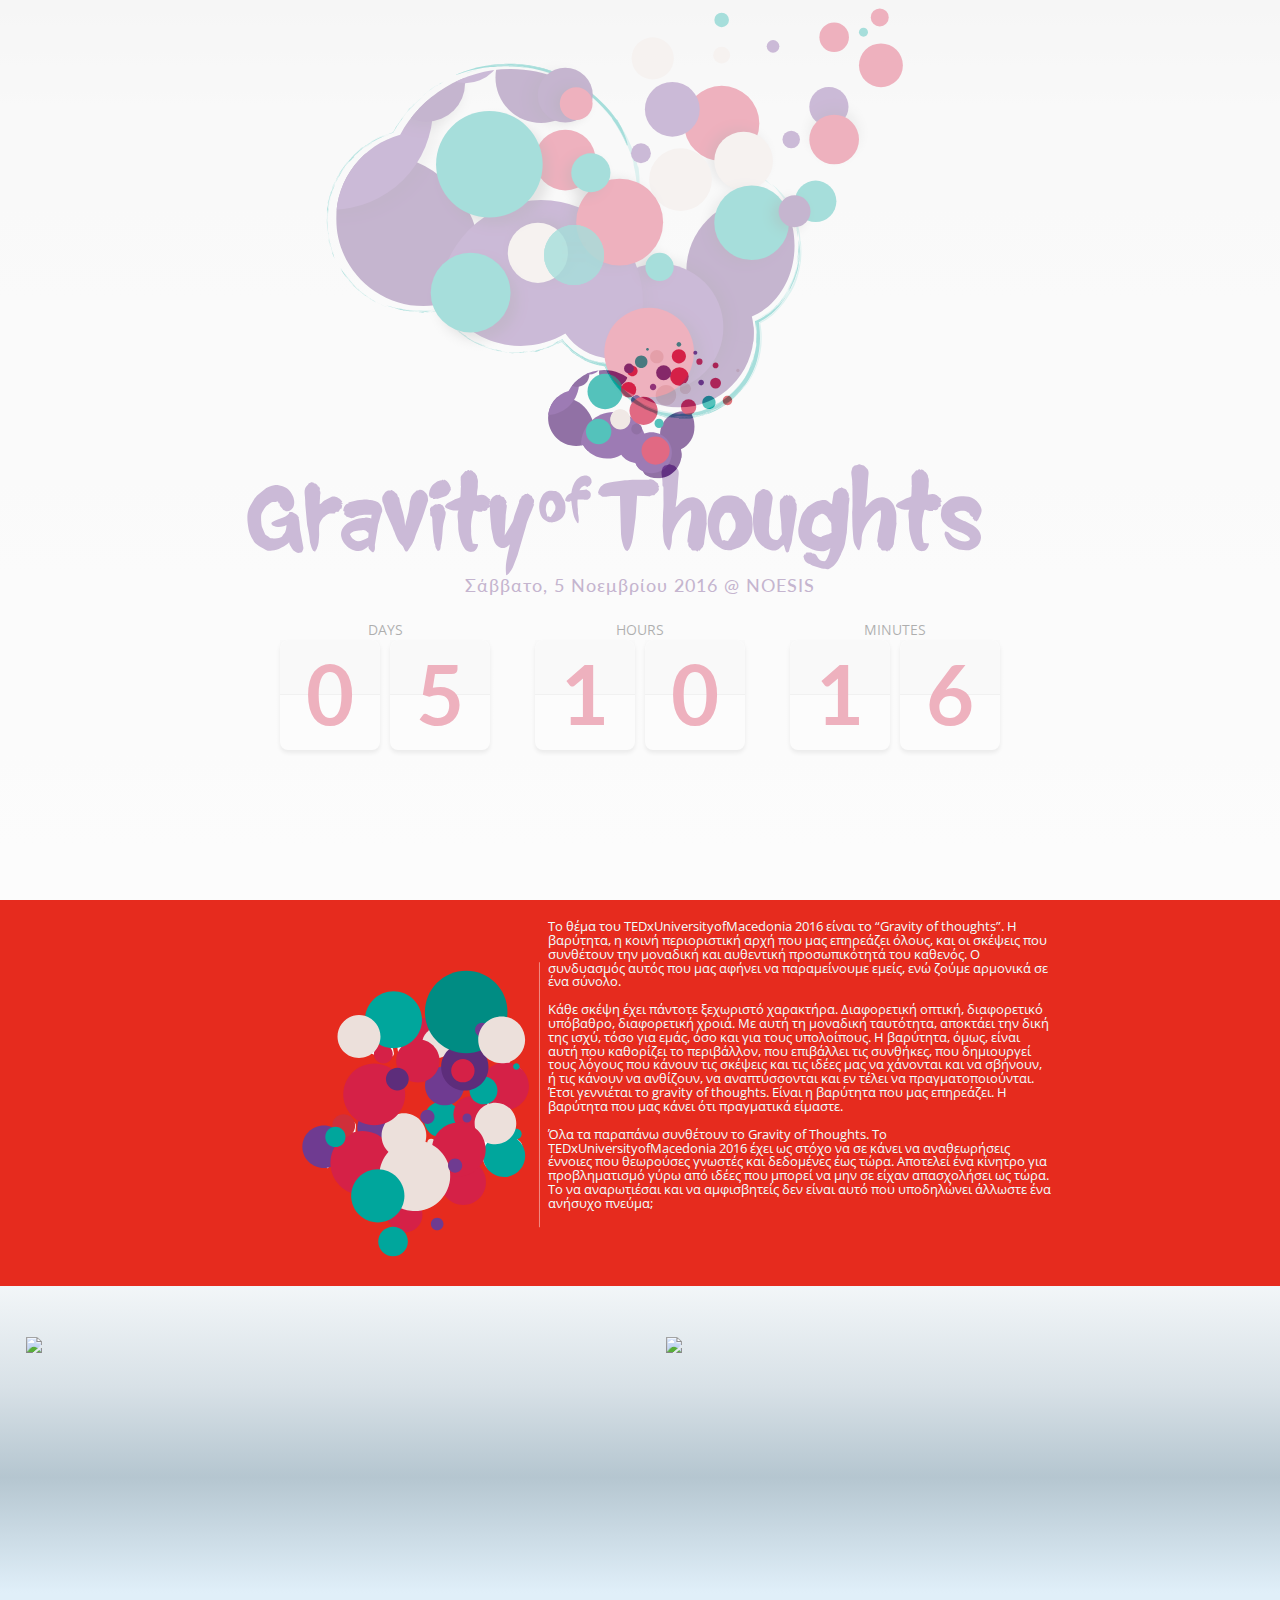
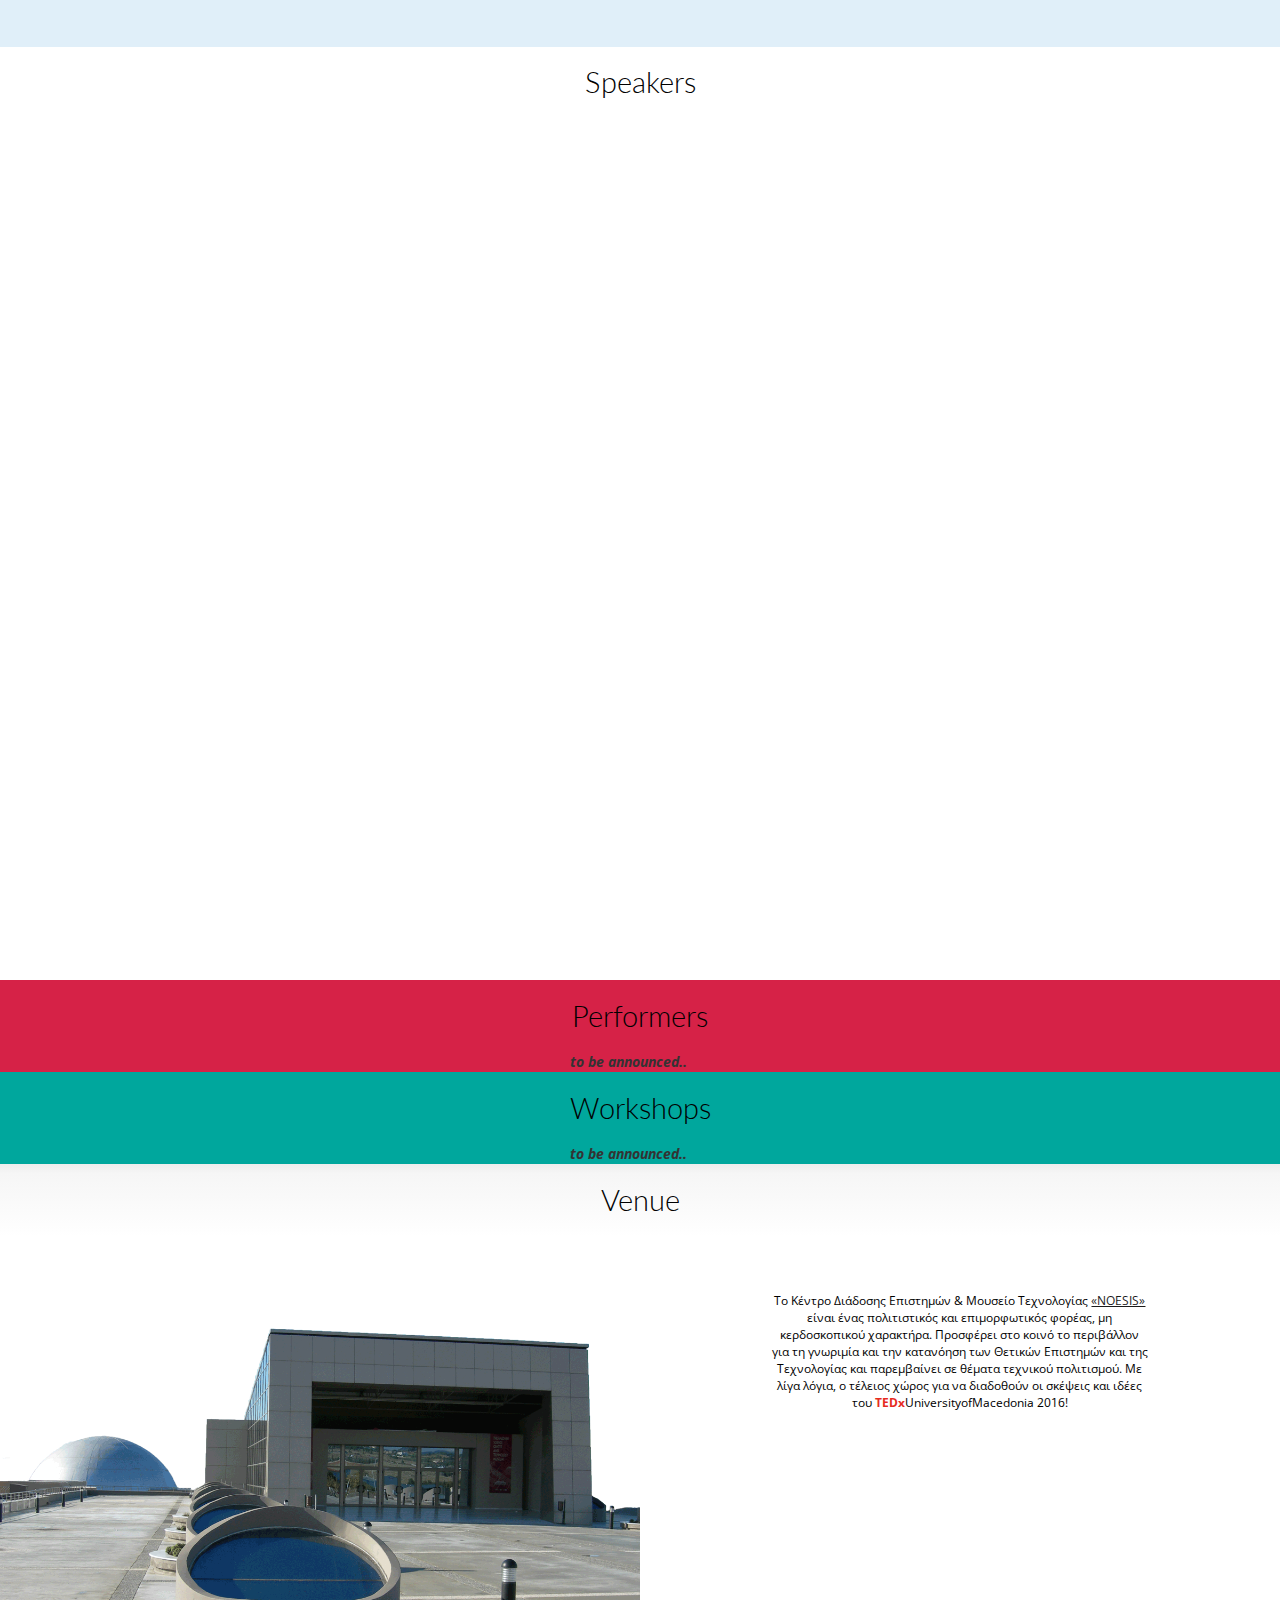
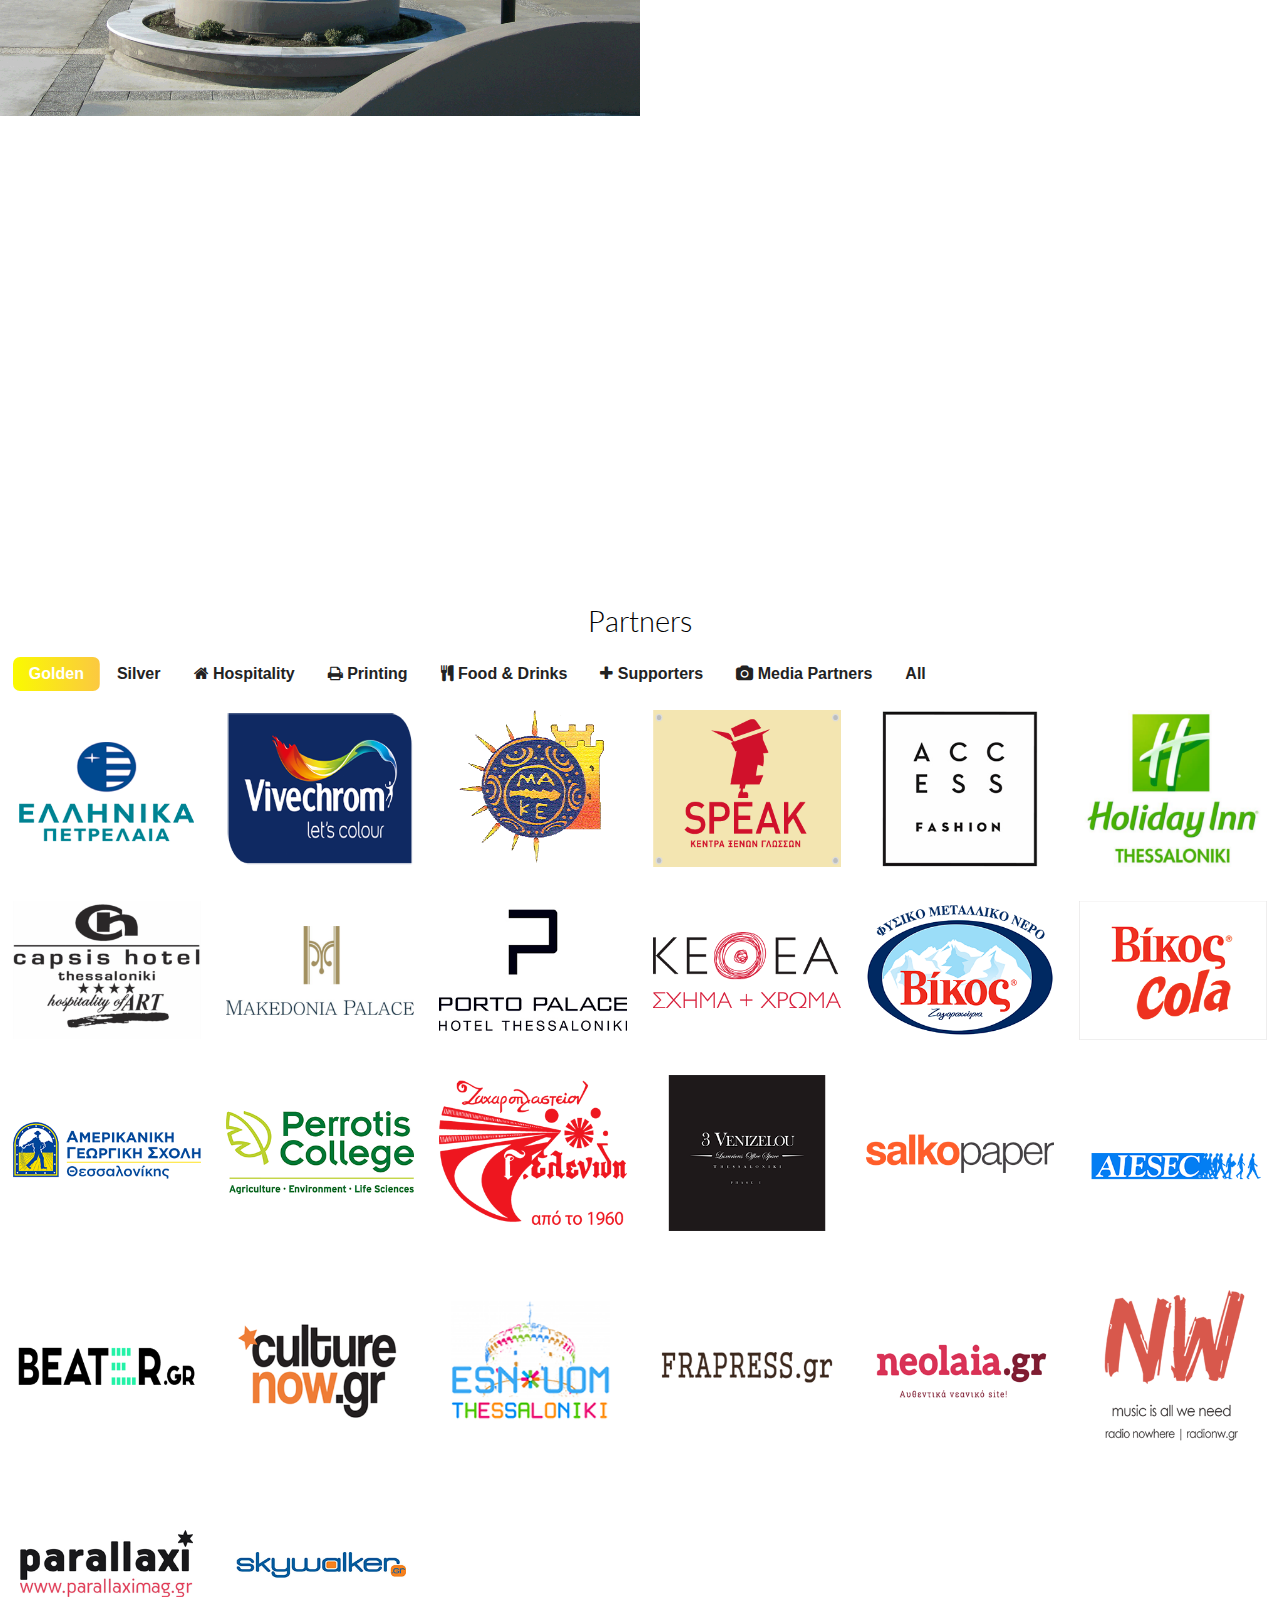
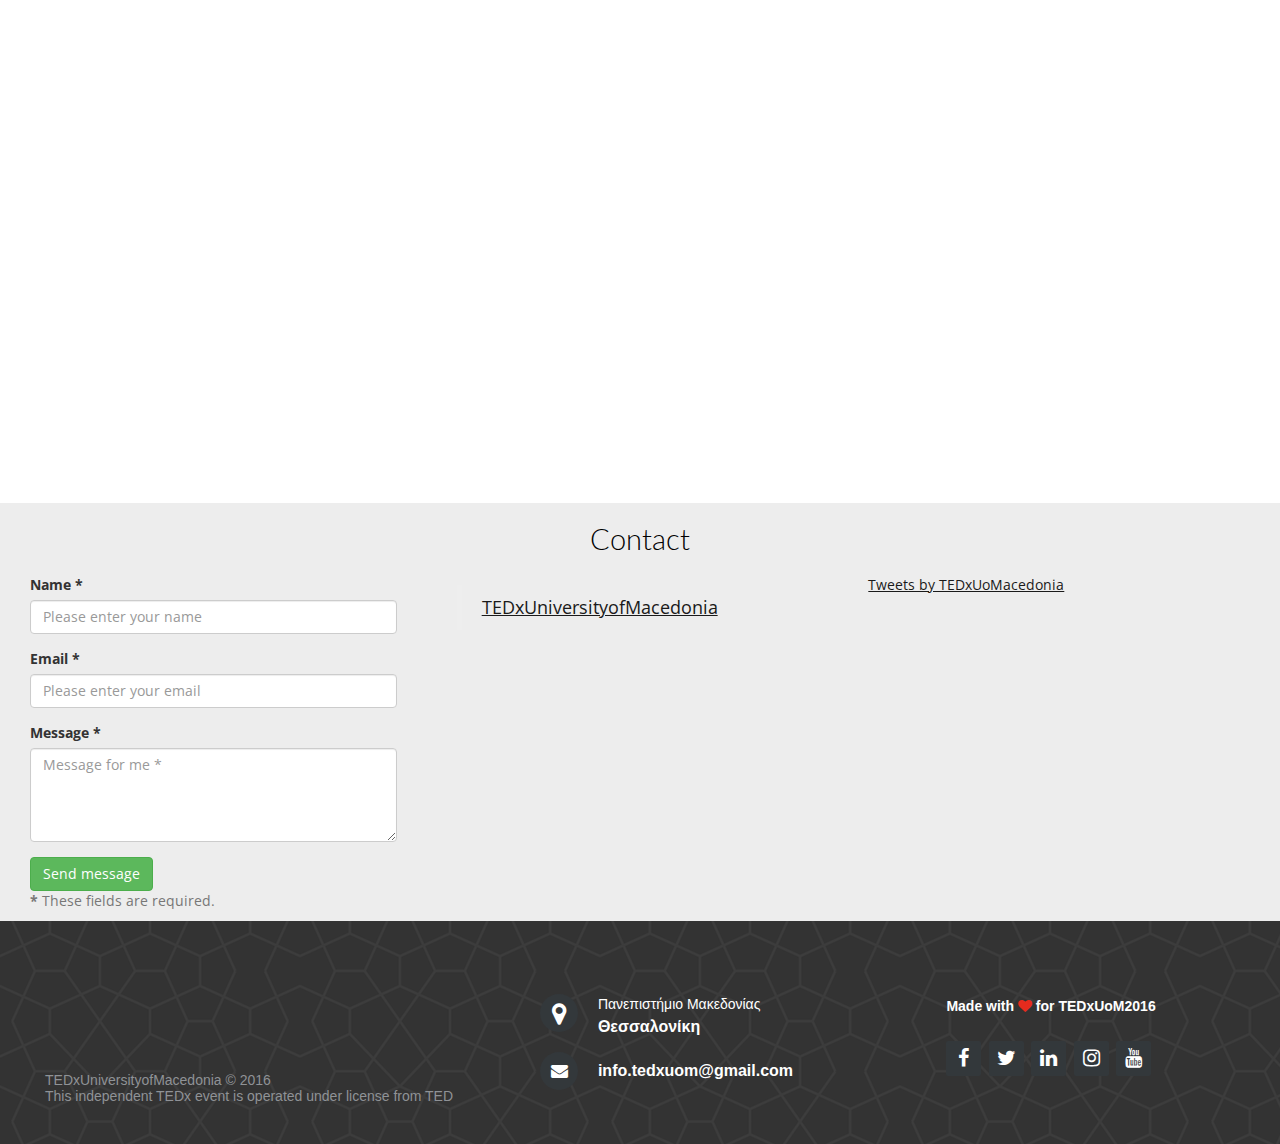
==== commit f8887bf5: "τσεκαζ :checkered_flag:" ====
--- a/index.html
+++ b/index.html
@@ -1636,6 +1636,10 @@
         
         
         <!--- Carousel Noesis -->
+          <div id="venued">
+          <div class="row">
+            <h1 class="title hidden-xs">Venue</h1>
+          </div>
         <div class="col-xs-12 col-sm-6  col-md-6 papa " id="lnoe">
           <img src="images/NOESIS-1.png" class="img-responsive">
         </div>
@@ -1644,9 +1648,7 @@
           
           <div class="col-xs-12 col-sm-6 col-md-6 papa" id="rnoe">
           <div class="col-sm-12 noesis">
-          <div class="row">
-            <h1 class="title hidden-xs">Venue</h1>
-          </div>
+          
               <div class="col-xs-8 col-xs-offset-2">
           <p class="venue">Το Κέντρο Διάδοσης Επιστημών & Μουσείο Τεχνολογίας <a href="http://www.noesis.edu.gr/" target="_blank">«NOESIS»</a> είναι ένας πολιτιστικός και επιμορφωτικός φορέας, μη κερδοσκοπικού χαρακτήρα. Προσφέρει στο κοινό το περιβάλλον για τη γνωριμία και την κατανόηση των Θετικών Επιστημών και της Τεχνολογίας και παρεμβαίνει σε θέματα τεχνικού πολιτισμού. Με λίγα λόγια, ο τέλειος χώρος για να διαδοθούν οι σκέψεις και ιδέες του <span class="ted">TEDx</span>UniversityofMacedonia 2016!
           </p>
@@ -1654,6 +1656,7 @@
         </div>
             
         </div>
+              </div>
         <div class="col-xs-12 col-sm-12 col-md-12 papa ">
           <!-- να μην κλικαρεται συνεχεια -->
           <div class="map-container">
@@ -1707,7 +1710,7 @@
           <button class="button" data-filter=".hospitality"> <i class="fa fa-home" aria-hidden="true"></i> Hospitality</button>
           <button class="button" data-filter=".printing"><i class="fa fa-print" aria-hidden="true"></i> Printing</button>
           <button class="button" data-filter=".food"><i class="fa fa-cutlery" aria-hidden="true"></i> Food & Drinks</button>
-          <button class="button" data-filter=".supporters"> Supporters</button>
+          <button class="button" data-filter=".supporters"><i class="fa fa-plus" aria-hidden="true"></i> Supporters</button>
           <button class="button" data-filter=".media"><i class="fa fa-camera" aria-hidden="true"></i> Media Partners</button>
           <button class="button" data-filter="*">All</button>
         </div>
@@ -4638,13 +4641,13 @@
     <script src="js/bootstrap.min.js"></script>
     
      <!-- to reload and go to top -->
-  <!--   <script>
+     <script>
          window.onload = function() {
  setTimeout (function () {
   scrollTo(0,0);
  }, 1); //100ms for example
 }
-    </script> -->
+    </script> 
  <script src="js/foo.js"></script>
   </body>
 </html>--- a/style.css
+++ b/style.css
@@ -1268,7 +1268,7 @@
   color:#000;
 }
 #leftTheme{
-    text-align: right;
+    text-align: left;
     padding-top: 50px;
 }
 
@@ -1430,6 +1430,7 @@
   padding-bottom: 2px;
   padding-right: 10px;
   padding-left: 10px;
+    margin-bottom: 5px;
 }
 .moreinfo:hover{
   color:#000;
@@ -1451,28 +1452,14 @@
 }
 
 #lnoe{
-height: 60vh;
-background: rgba(237,237,237,1);
-background: -moz-linear-gradient(top, rgba(237,237,237,1) 0%, rgba(246,246,246,1) 13%, rgba(254,254,254,1) 94%, rgba(255,255,255,1) 99%, rgba(255,255,255,1) 100%);
-background: -webkit-gradient(left top, left bottom, color-stop(0%, rgba(237,237,237,1)), color-stop(13%, rgba(246,246,246,1)), color-stop(94%, rgba(254,254,254,1)), color-stop(99%, rgba(255,255,255,1)), color-stop(100%, rgba(255,255,255,1)));
-background: -webkit-linear-gradient(top, rgba(237,237,237,1) 0%, rgba(246,246,246,1) 13%, rgba(254,254,254,1) 94%, rgba(255,255,255,1) 99%, rgba(255,255,255,1) 100%);
-background: -o-linear-gradient(top, rgba(237,237,237,1) 0%, rgba(246,246,246,1) 13%, rgba(254,254,254,1) 94%, rgba(255,255,255,1) 99%, rgba(255,255,255,1) 100%);
-background: -ms-linear-gradient(top, rgba(237,237,237,1) 0%, rgba(246,246,246,1) 13%, rgba(254,254,254,1) 94%, rgba(255,255,255,1) 99%, rgba(255,255,255,1) 100%);
-background: linear-gradient(to bottom, rgba(237,237,237,1) 0%, rgba(246,246,246,1) 13%, rgba(254,254,254,1) 94%, rgba(255,255,255,1) 99%, rgba(255,255,255,1) 100%);
-filter: progid:DXImageTransform.Microsoft.gradient( startColorstr='#ededed', endColorstr='#ffffff', GradientType=0 );
+height: 50vh;
+
     
 }
 #rnoe{
-    height: 60vh;
+    height: 50vh;
     
-    background: rgba(237,237,237,1);
-background: -moz-linear-gradient(top, rgba(237,237,237,1) 0%, rgba(246,246,246,1) 13%, rgba(254,254,254,1) 94%, rgba(255,255,255,1) 99%, rgba(255,255,255,1) 100%);
-background: -webkit-gradient(left top, left bottom, color-stop(0%, rgba(237,237,237,1)), color-stop(13%, rgba(246,246,246,1)), color-stop(94%, rgba(254,254,254,1)), color-stop(99%, rgba(255,255,255,1)), color-stop(100%, rgba(255,255,255,1)));
-background: -webkit-linear-gradient(top, rgba(237,237,237,1) 0%, rgba(246,246,246,1) 13%, rgba(254,254,254,1) 94%, rgba(255,255,255,1) 99%, rgba(255,255,255,1) 100%);
-background: -o-linear-gradient(top, rgba(237,237,237,1) 0%, rgba(246,246,246,1) 13%, rgba(254,254,254,1) 94%, rgba(255,255,255,1) 99%, rgba(255,255,255,1) 100%);
-background: -ms-linear-gradient(top, rgba(237,237,237,1) 0%, rgba(246,246,246,1) 13%, rgba(254,254,254,1) 94%, rgba(255,255,255,1) 99%, rgba(255,255,255,1) 100%);
-background: linear-gradient(to bottom, rgba(237,237,237,1) 0%, rgba(246,246,246,1) 13%, rgba(254,254,254,1) 94%, rgba(255,255,255,1) 99%, rgba(255,255,255,1) 100%);
-filter: progid:DXImageTransform.Microsoft.gradient( startColorstr='#ededed', endColorstr='#ffffff', GradientType=0 );
+   
     
 }
 
@@ -1485,8 +1472,9 @@
     color: #000;
     background-color: transparent;
     
-    padding-bottom: 3%;
-    margin-top: 5%;
+    padding-bottom: 4%;
+    margin-top: 15%;
+    
     
     
 }
@@ -1519,3 +1507,14 @@
           transform: scale(1);
   opacity: 1;
 }
+
+#venued{
+    background: rgba(237,237,237,1);
+background: -moz-linear-gradient(top, rgba(237,237,237,1) 0%, rgba(246,246,246,1) 13%, rgba(254,254,254,1) 94%, rgba(255,255,255,1) 99%, rgba(255,255,255,1) 100%);
+background: -webkit-gradient(left top, left bottom, color-stop(0%, rgba(237,237,237,1)), color-stop(13%, rgba(246,246,246,1)), color-stop(94%, rgba(254,254,254,1)), color-stop(99%, rgba(255,255,255,1)), color-stop(100%, rgba(255,255,255,1)));
+background: -webkit-linear-gradient(top, rgba(237,237,237,1) 0%, rgba(246,246,246,1) 13%, rgba(254,254,254,1) 94%, rgba(255,255,255,1) 99%, rgba(255,255,255,1) 100%);
+background: -o-linear-gradient(top, rgba(237,237,237,1) 0%, rgba(246,246,246,1) 13%, rgba(254,254,254,1) 94%, rgba(255,255,255,1) 99%, rgba(255,255,255,1) 100%);
+background: -ms-linear-gradient(top, rgba(237,237,237,1) 0%, rgba(246,246,246,1) 13%, rgba(254,254,254,1) 94%, rgba(255,255,255,1) 99%, rgba(255,255,255,1) 100%);
+background: linear-gradient(to bottom, rgba(237,237,237,1) 0%, rgba(246,246,246,1) 13%, rgba(254,254,254,1) 94%, rgba(255,255,255,1) 99%, rgba(255,255,255,1) 100%);
+filter: progid:DXImageTransform.Microsoft.gradient( startColorstr='#ededed', endColorstr='#ffffff', GradientType=0 );
+}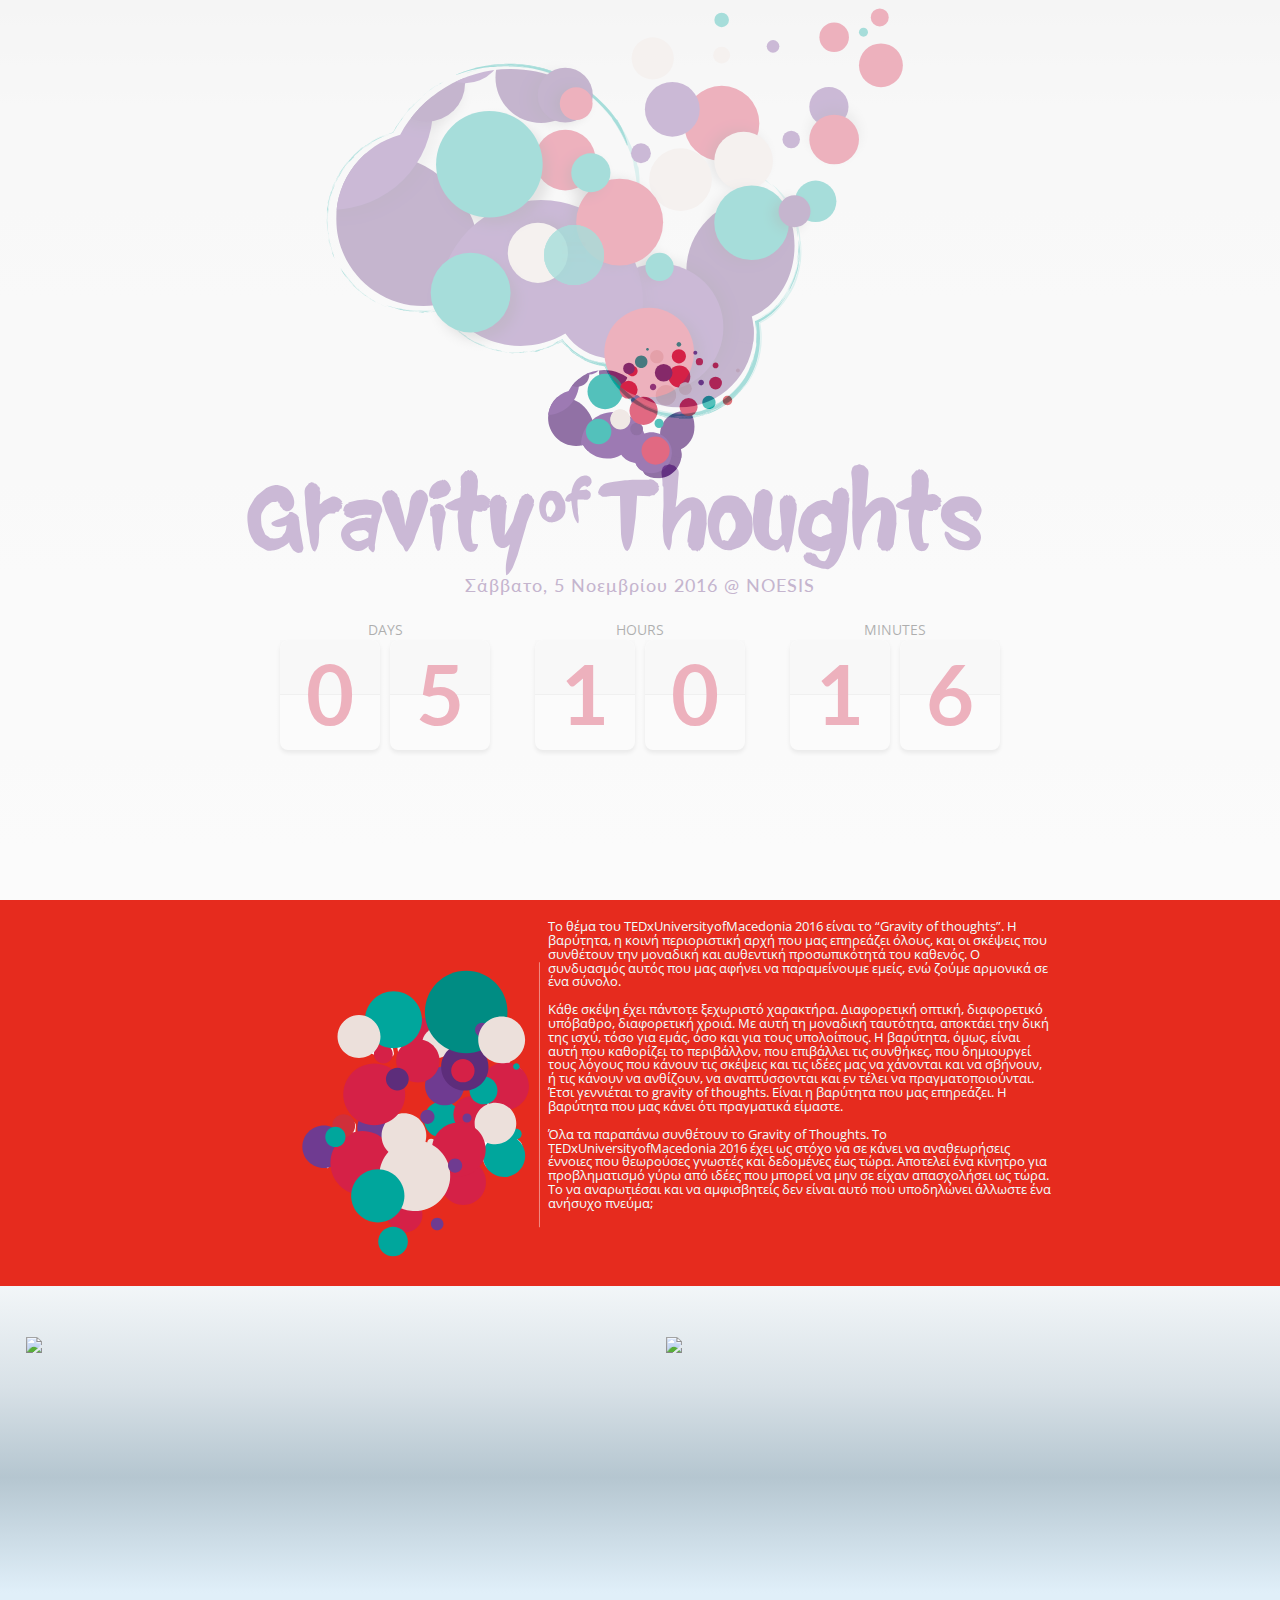
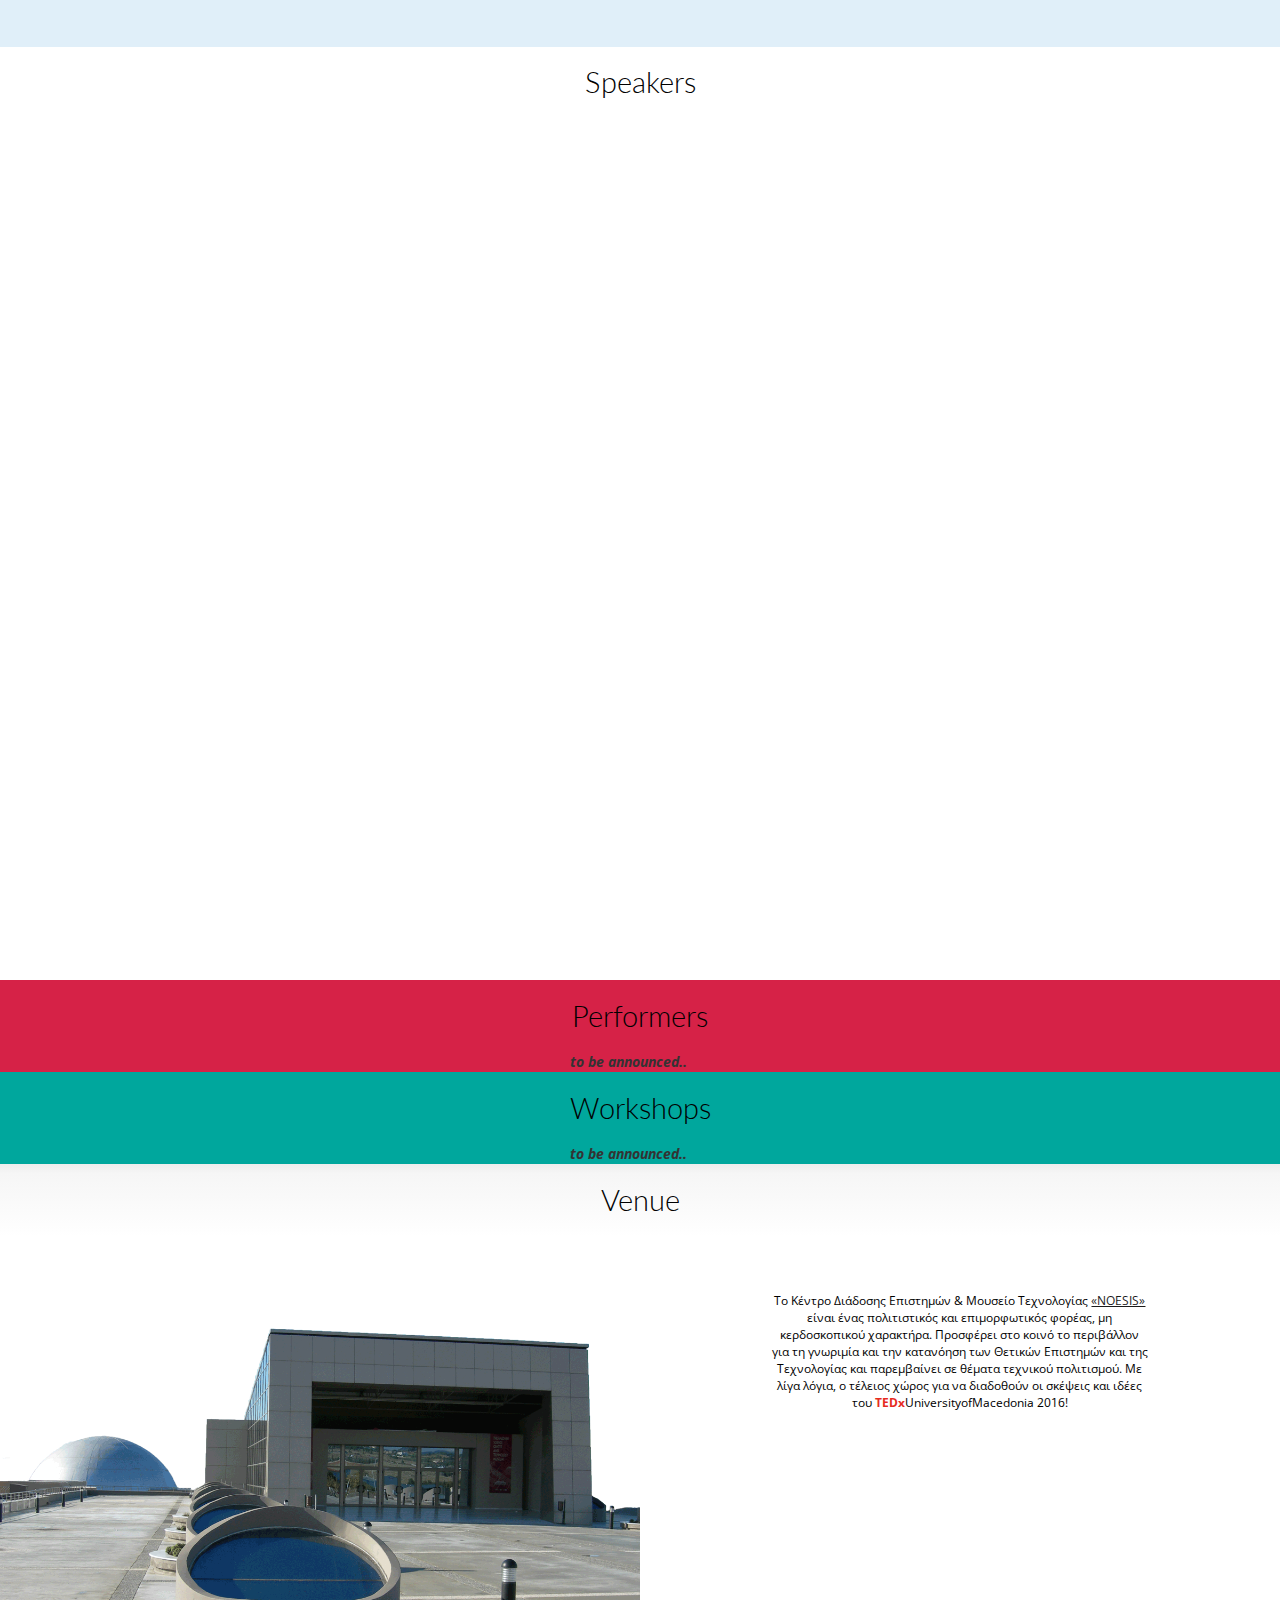
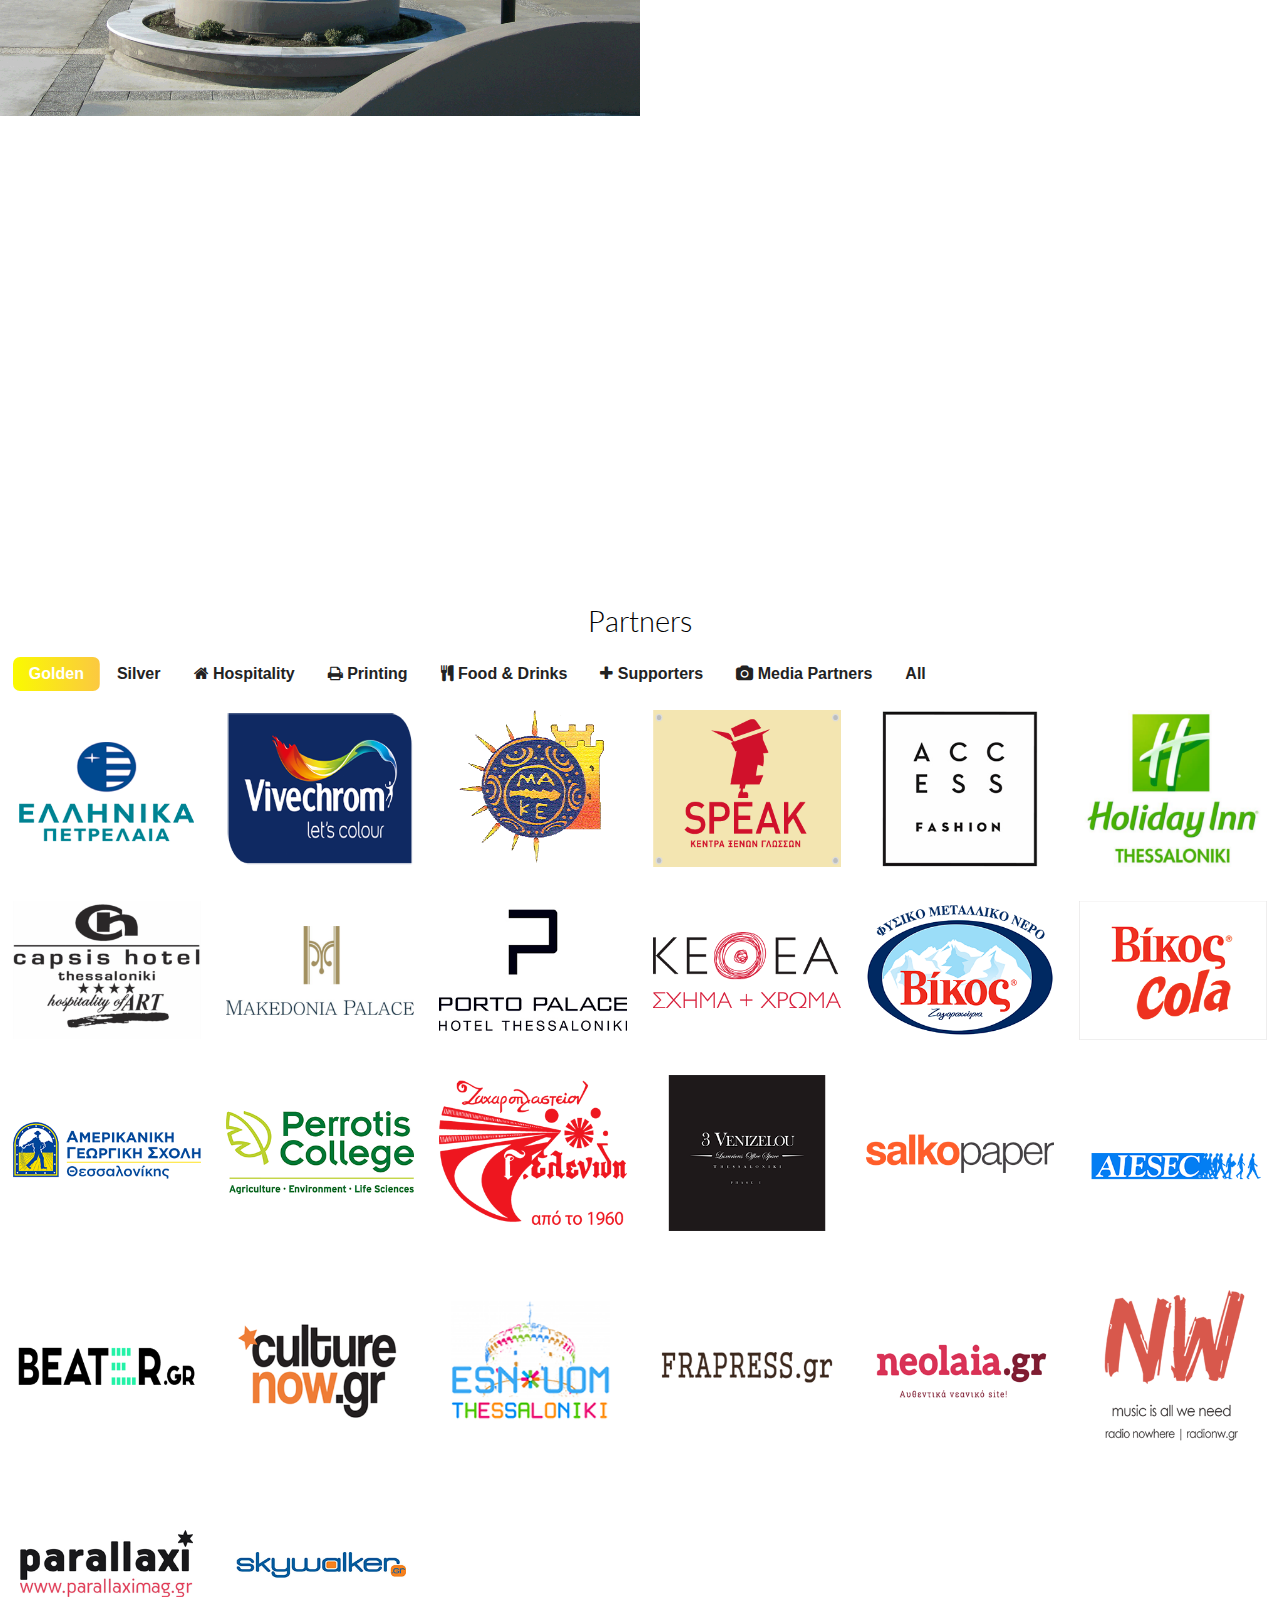
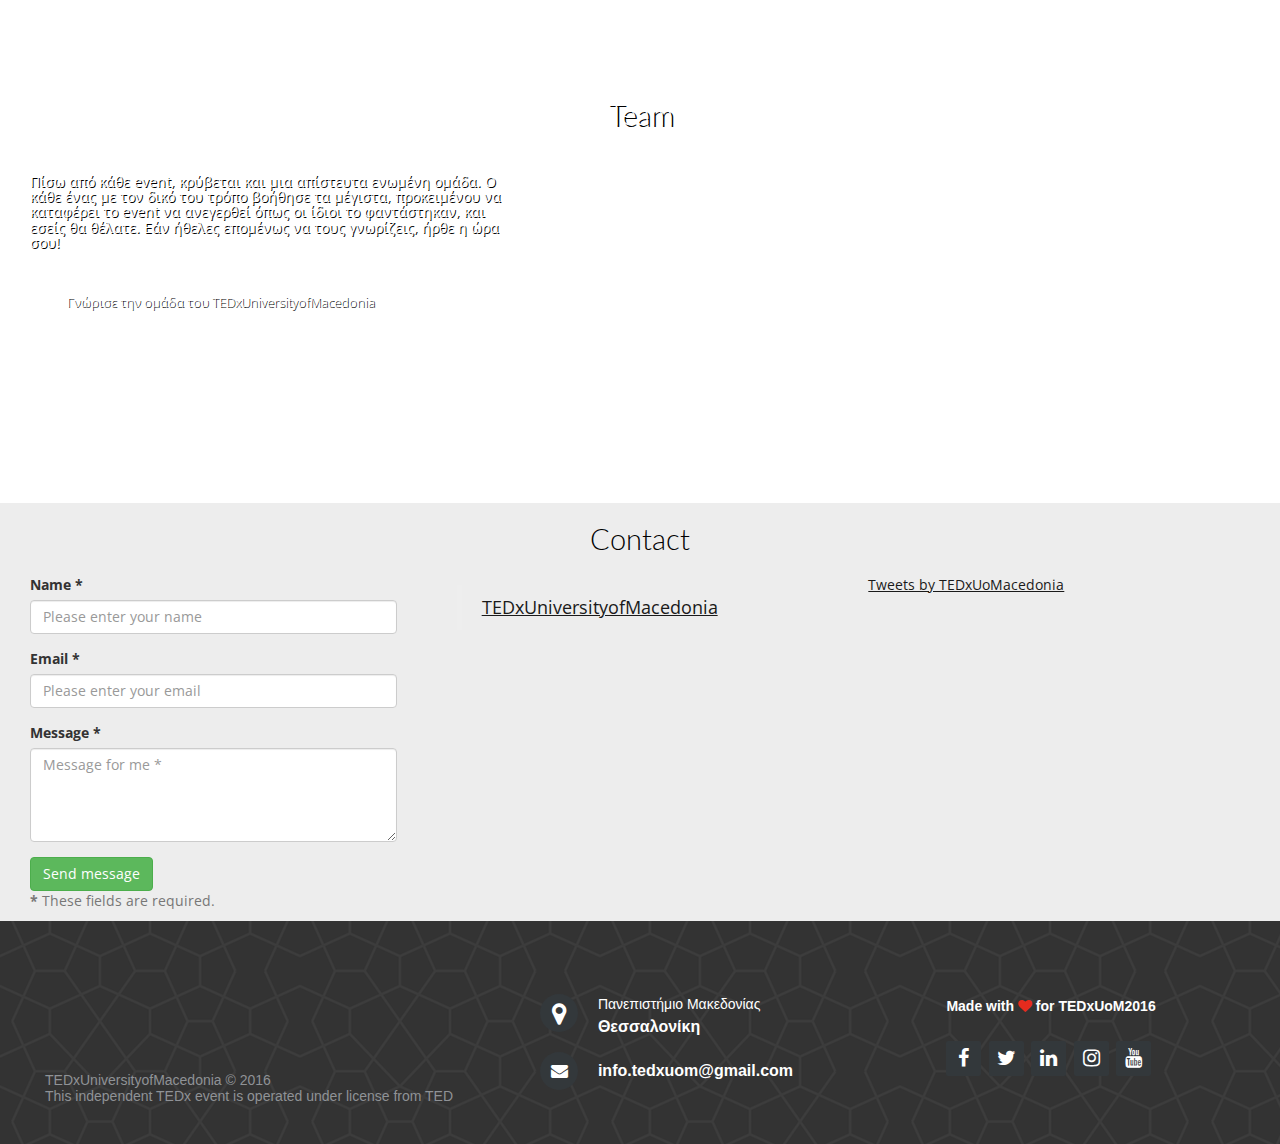
==== commit 53d09f43: "παρεε" ====
--- a/index.html
+++ b/index.html
@@ -2372,7 +2372,7 @@
       <div id="pagewrap" class="pagewrap hidden-xs">
         <div id="page-1" class="container show team">    
           <h1 class="teamz" >Team</h1>
-            <div class="col-sm-6 col-sm-offset-6 col-md-5 col-md-offset-7">
+            <div class="col-sm-6  col-md-5 ">
               <h1 class="teamgr">Πίσω από κάθε event, κρύβεται και μια απίστευτα ενωμένη ομάδα. Ο κάθε ένας με τον δικό του τρόπο βοήθησε τα μέγιστα, προκειμένου να καταφέρει το event να ανεγερθεί όπως οι ίδιοι το φαντάστηκαν, και εσείς θα θέλατε. Εάν ήθελες επομένως να τους γνωρίζεις, ήρθε η ώρα σου!</h1>
               <a class="pageload-link" href="#page-2">
                 <button type="button" class="btn btn-secondary " id="themeb">Γνώρισε την ομάδα του TEDxUniversityofMacedonia</button></a>
--- a/style.css
+++ b/style.css
@@ -1262,6 +1262,7 @@
   text-decoration: none;
   left:5%;
   top:110%;
+    text-shadow: 0.8px 0.8px #000;
 }
 #themeb:hover{
   background-color: #fff;
@@ -1289,21 +1290,26 @@
 h1.teamgr{
     font-family: 'Open Sans', sans-serif;
     font-size: 1em;
-    font-weight: 500;
+    font-weight: 400;
     text-align: left;
     color: #fff;
     background-color: transparent;
     padding-bottom: 2%;
     padding-top: 3%;
+    text-shadow: 0.8px 0.8px #000;
+    
+     
 }
 
 h1.teamz{
     font-family: 'Lato', sans-serif ;
     font-size: 2.1em;
-    font-weight: 400;
+    font-weight: 300;
     text-align:center ;
-    color: white;
-    padding-top: 2%;  
+    color: #fff;
+    padding-top: 2%; 
+    text-shadow: 2px 2px #000;
+   
 }
 .thumb{
     visibility: visible !important;
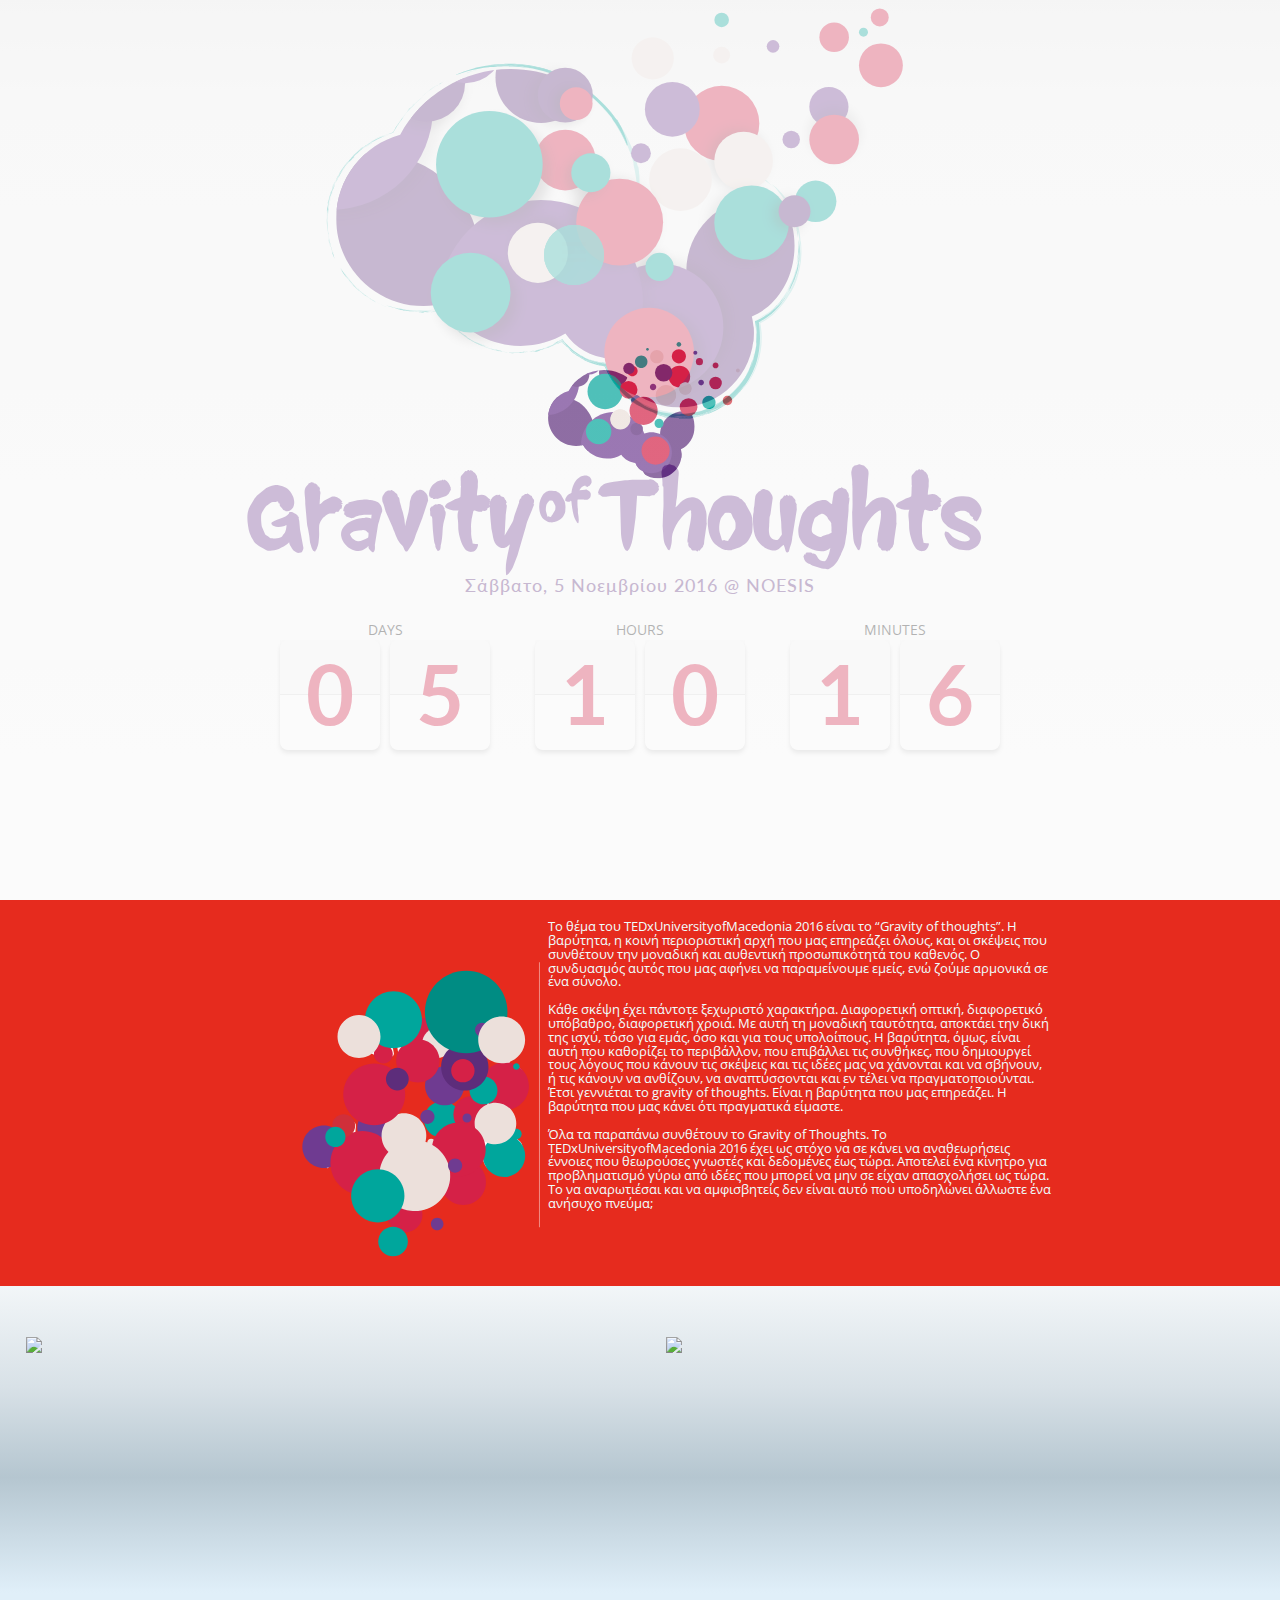
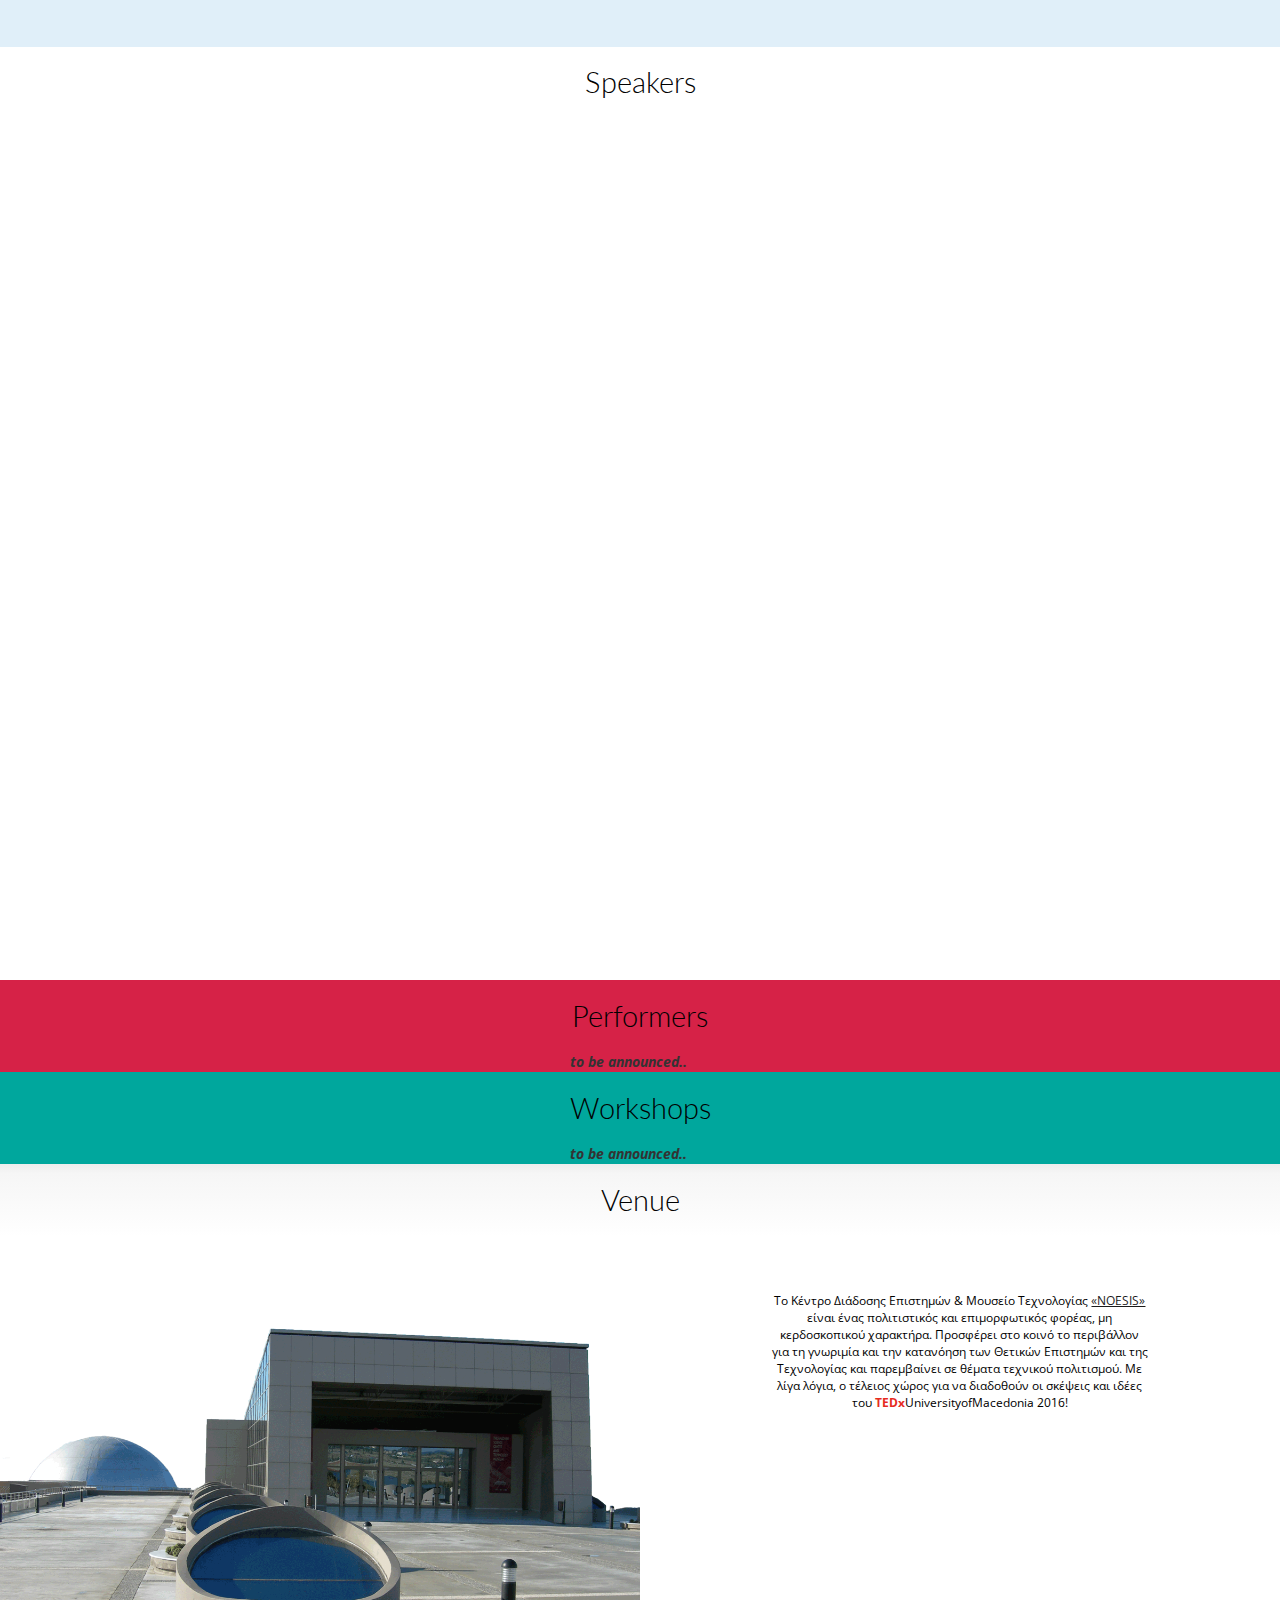
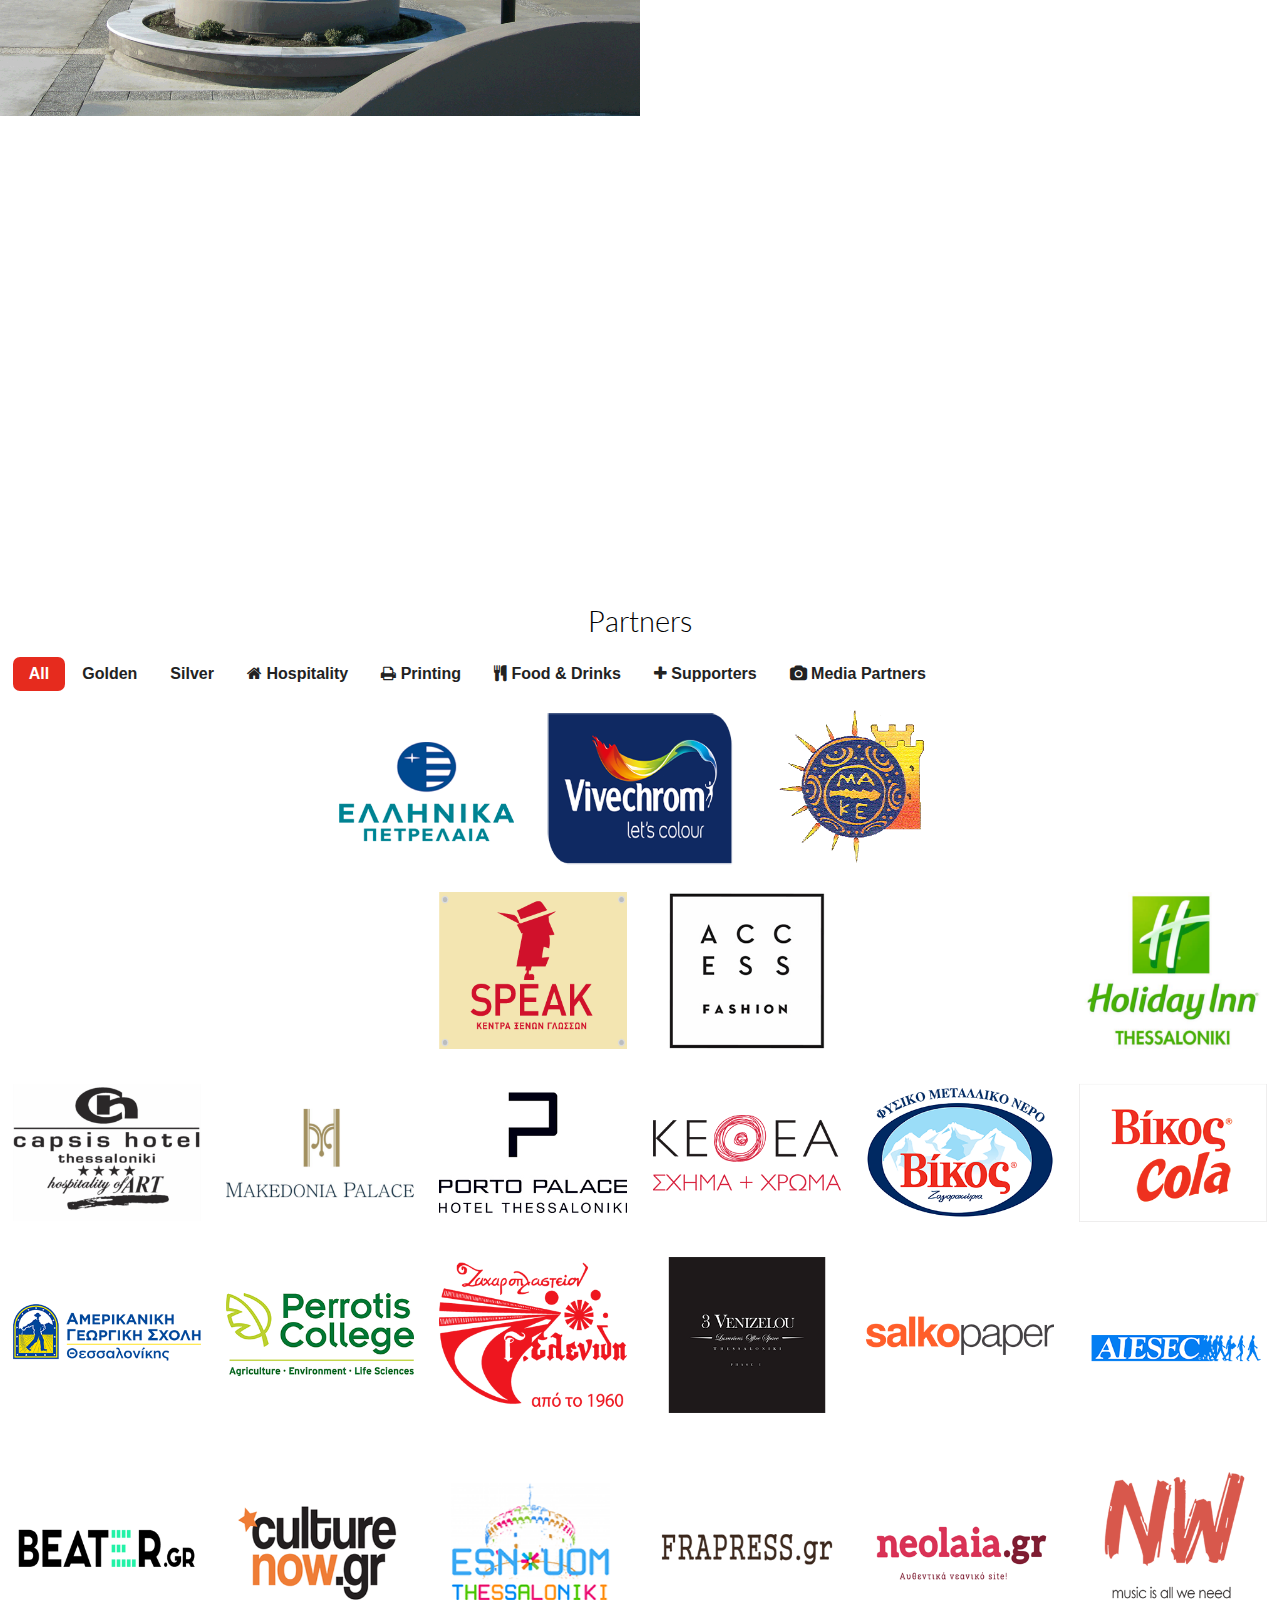
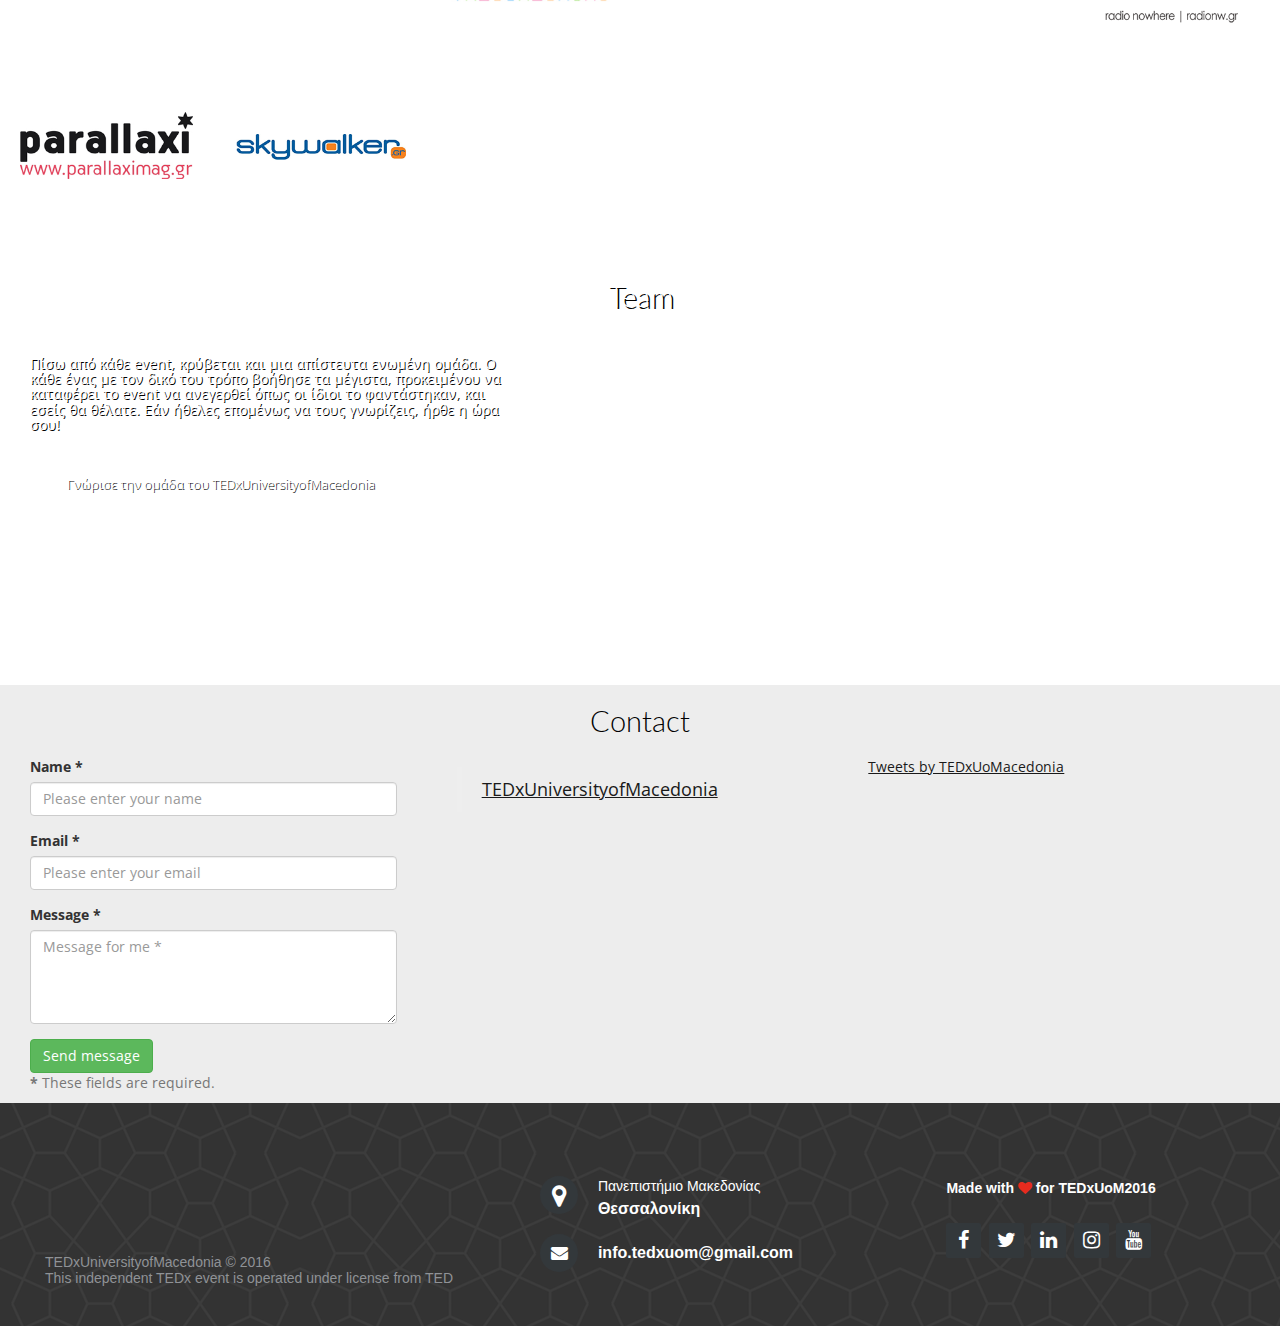
==== commit e75511c9: "partners fix" ====
--- a/index.html
+++ b/index.html
@@ -1431,7 +1431,7 @@
         <script src="js/scrollreveal.js"></script>
 
         <div class="col-lg-3 col-md-4 col-sm-6 col-xs-offset-2 col-sm-offset-0 col-xs-8 thumb imghvr-blur">
-            <img class="img-responsive center-block img-rounded" src="speakers/filothei_matsigkou.png" alt="Filothei Matsigkou">
+            <img class="img-responsive center-block img-rounded speaker-img" src="speakers/filothei_matsigkou.png" alt="Filothei Matsigkou">
             <figcaption>
 
               <div class="speakfig">
@@ -1703,8 +1703,9 @@
         </div>
 
         <div id="filters" class="button-group">
-          
-          <button class="button is-checked Gold" data-filter=".gold"> Golden</button>
+
+          <button class="button is-checked" data-filter="*">All</button>         
+          <button class="button Gold" data-filter=".gold"> Golden</button>
           <button class="button Silver" data-filter=".silver"> Silver</button>
           <!--<button class="button Trans " data-filter=".transportation"><i class="fa fa-taxi " id="fix" aria-hidden="true"></i> Transporation</button>-->
           <button class="button" data-filter=".hospitality"> <i class="fa fa-home" aria-hidden="true"></i> Hospitality</button>
@@ -1712,13 +1713,13 @@
           <button class="button" data-filter=".food"><i class="fa fa-cutlery" aria-hidden="true"></i> Food & Drinks</button>
           <button class="button" data-filter=".supporters"><i class="fa fa-plus" aria-hidden="true"></i> Supporters</button>
           <button class="button" data-filter=".media"><i class="fa fa-camera" aria-hidden="true"></i> Media Partners</button>
-          <button class="button" data-filter="*">All</button>
+          
         </div>
 
         <div class="grid">
 
           <!--GOLD PARTNERS -->
-          <div class="element-item gold col-xs-4 col-sm-4 col-md-3 col-lg-2">
+          <div class="element-item gold col-xs-4 col-sm-4 col-md-3 col-lg-2 col-md-offset-1 col-lg-offset-3">
             <a href="http://www.helpe.gr"><img src="images/partners/Gold/elpe.png"></a>
           </div>
 
@@ -1729,9 +1730,12 @@
           <div class="element-item gold col-xs-4 col-sm-4 col-md-3 col-lg-2">
             <a href="http://www.uom.gr/"><img src="images/partners/Gold/uom_logo_scanner.png"></a>
           </div>
+<!--
+          <div class="element-item hidden-xs hidden-sm col-md-1 col-lg-3" style="height:250px;">
+          </div>          -->
 
           <!--SILVER PARTNERS -->
-          <div class="element-item silver col-xs-4 col-sm-4 col-md-3 col-lg-2">
+          <div class="element-item silver col-xs-4 col-sm-4 col-md-3 col-lg-2 col-md-offset-4 col-lg-offset-4">
             <a href="http://www.speak.edu.gr/"><img src="images/partners/Silver/speak.png"></a>
           </div>
 
@@ -1739,8 +1743,9 @@
             <a href=""><img src="images/partners/Silver/access.png"></a>
           </div>
 
+
           <!--HOSPITALITY PARTNERS -->
-          <div class="element-item hospitality col-xs-4 col-sm-4 col-md-3 col-lg-2">
+          <div class="element-item hospitality col-xs-4 col-sm-4 col-md-3 col-lg-2 col-lg-offset-2">
             <a href="http://www.hithessaloniki.gr/"><img src="images/partners/Hospitality/holidayinn.png"></a>
           </div>
 
@@ -2256,7 +2261,7 @@
                     <span class="job">Υπεύθυνος Ατζέντας</span>
                   </div> 
                   <div class="col-xs-1 col-xs-offset-4 social-team-ted">
-                    <a href="">
+                    <a href="https://www.ted.com/profiles/6009904">
                       <span class="fa-stack ted-text">TED</span>
                     </a>
                   </div>
@@ -2778,7 +2783,7 @@
                     <span class="job">Υπεύθυνος Ατζέντας</span>
                   </div> 
                   <div class="col-xs-1 social-team-ted">
-                    <a href="">
+                    <a href="https://www.ted.com/profiles/6009904">
                       <span class="fa-stack ted-text">TED</span>
                     </a>
                   </div>
--- a/style.css
+++ b/style.css
@@ -1316,6 +1316,15 @@
     max-width: 500px;
     position: relative;
 }
+.thumb:hover{
+  -webkit-filter: grayscale(70%);
+  -moz-filter: grayscale(70%);
+  filter: grayscale(70%);
+  -webkit-filter: brightness(0.80);
+  -moz-filter: brightness(0.80);
+  filter: brightness(0.80);}
+}
+
 #page-1{
   position: relative;
 }
@@ -1391,7 +1400,7 @@
   position: fixed;
   z-index: 10;
   left:0;
-  bottom: 0;
+  top: 0;
   -webkit-border-radius: 60;
   -moz-border-radius: 60;
   border-radius: 60px;
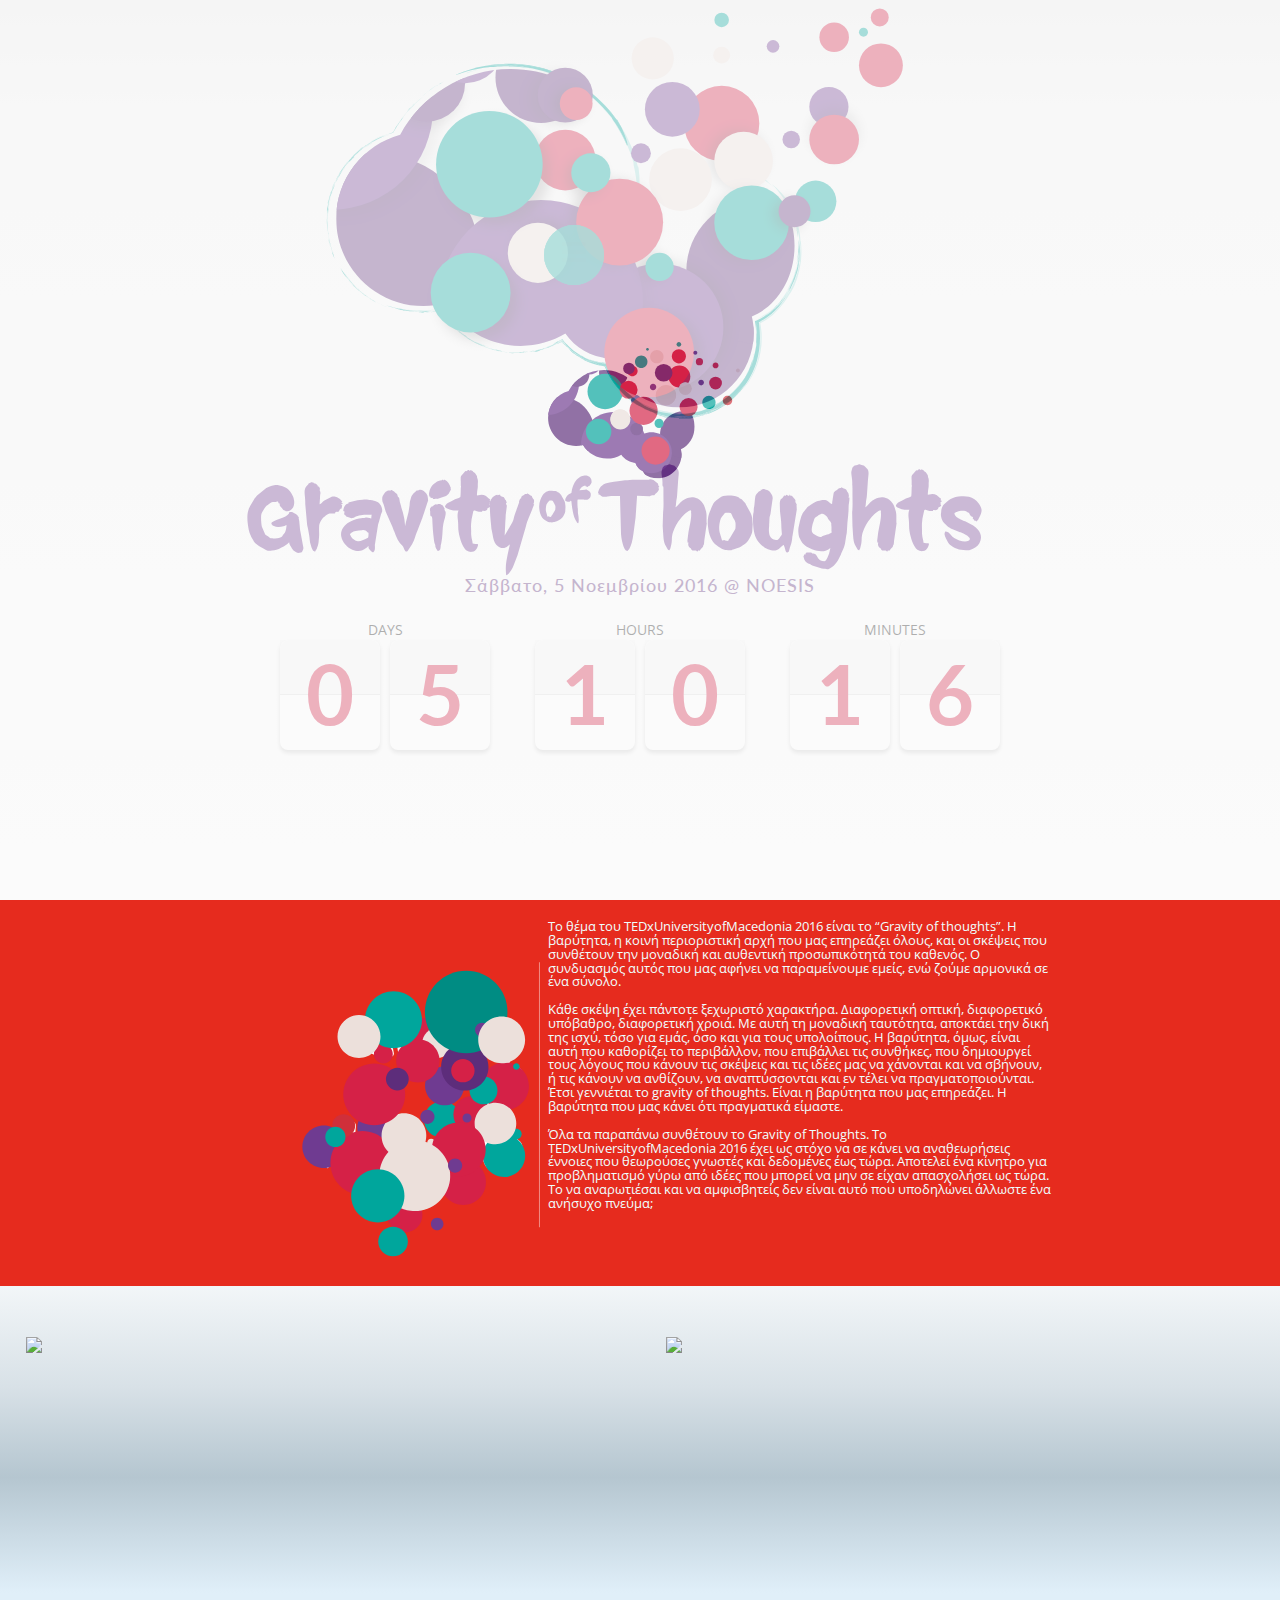
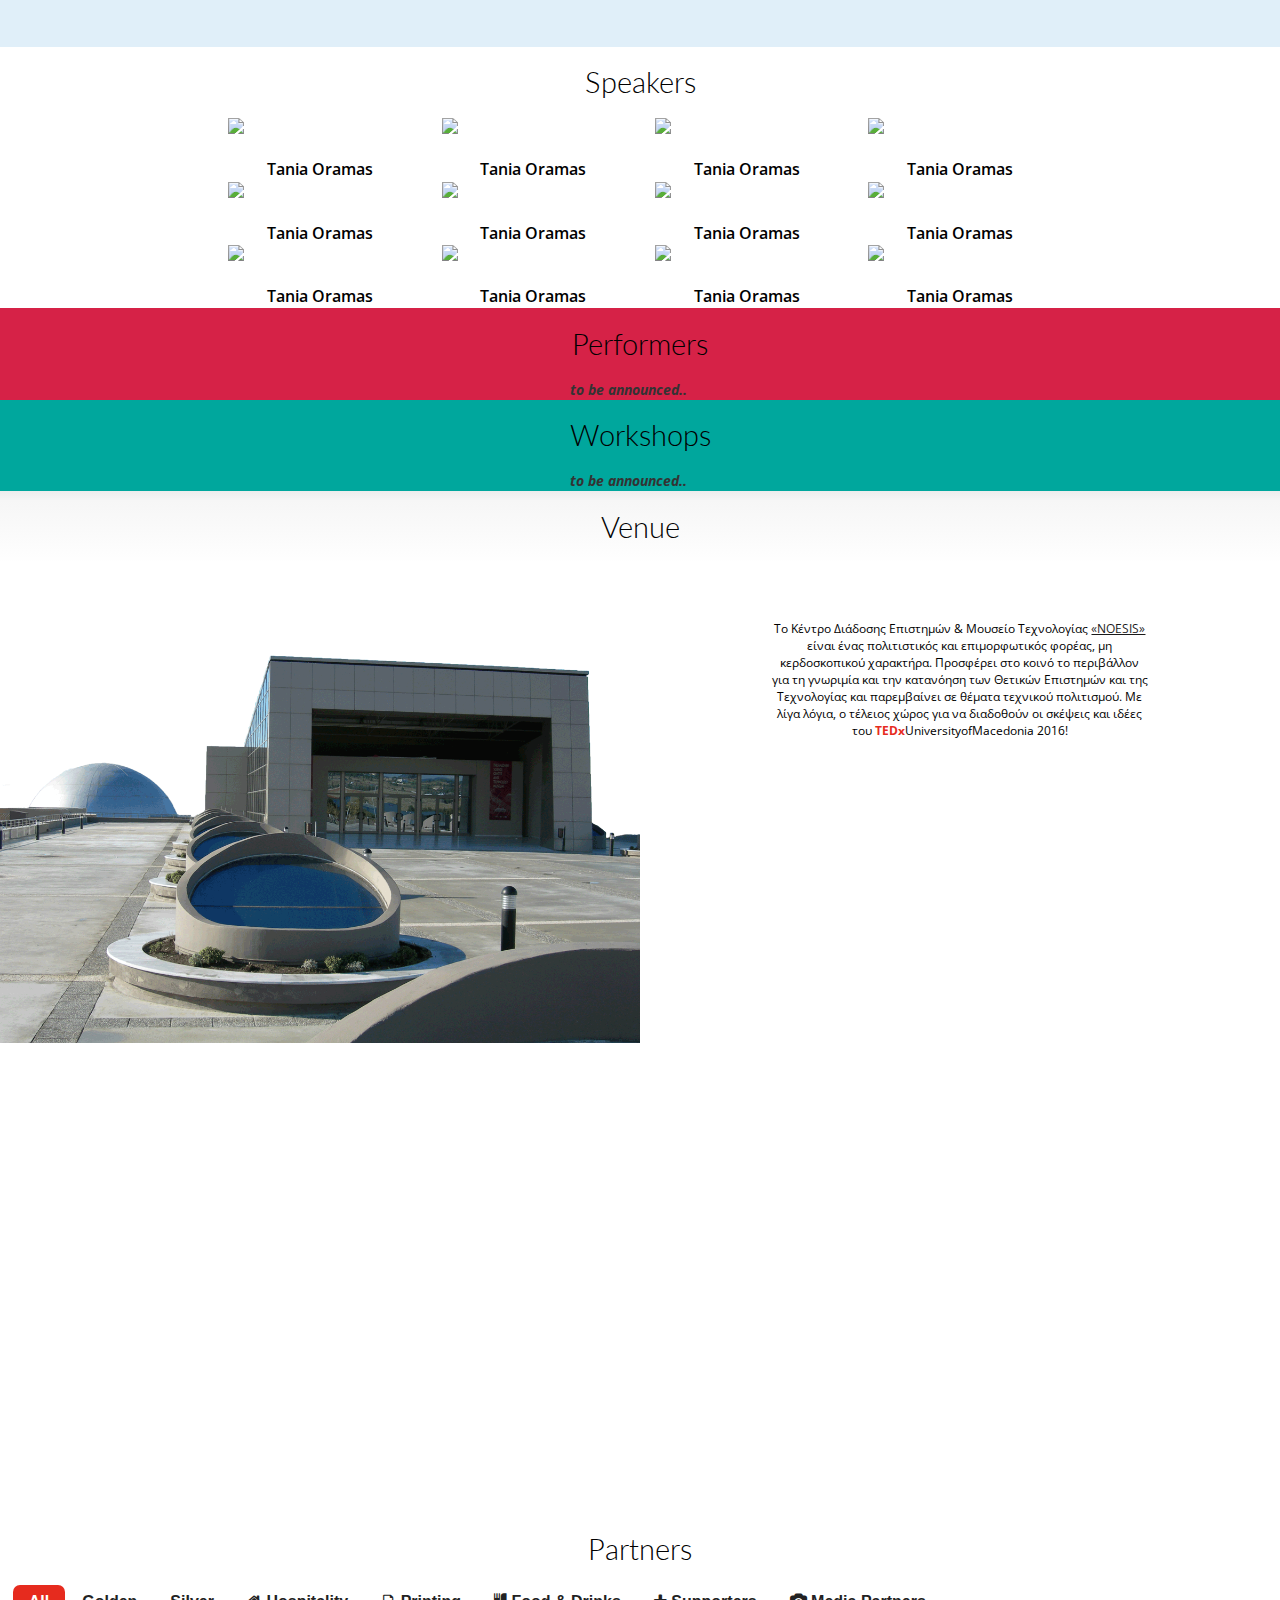
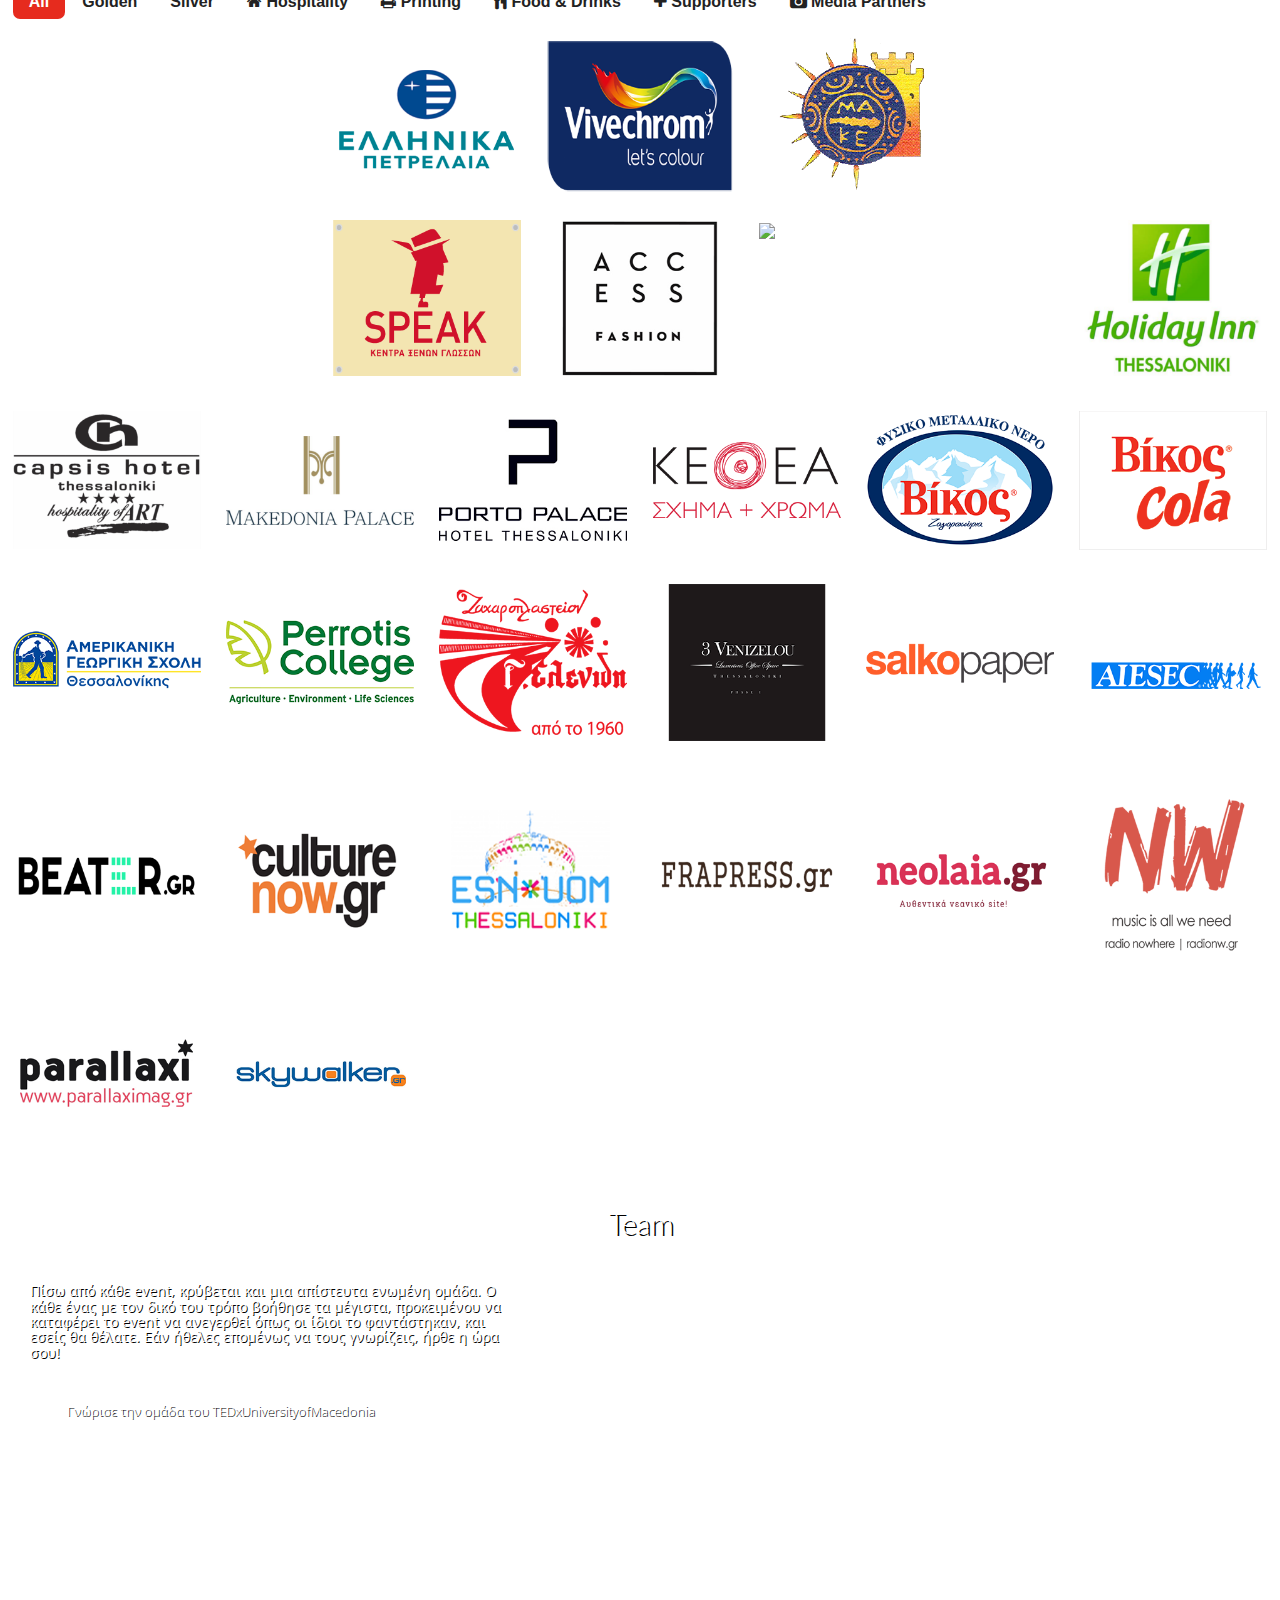
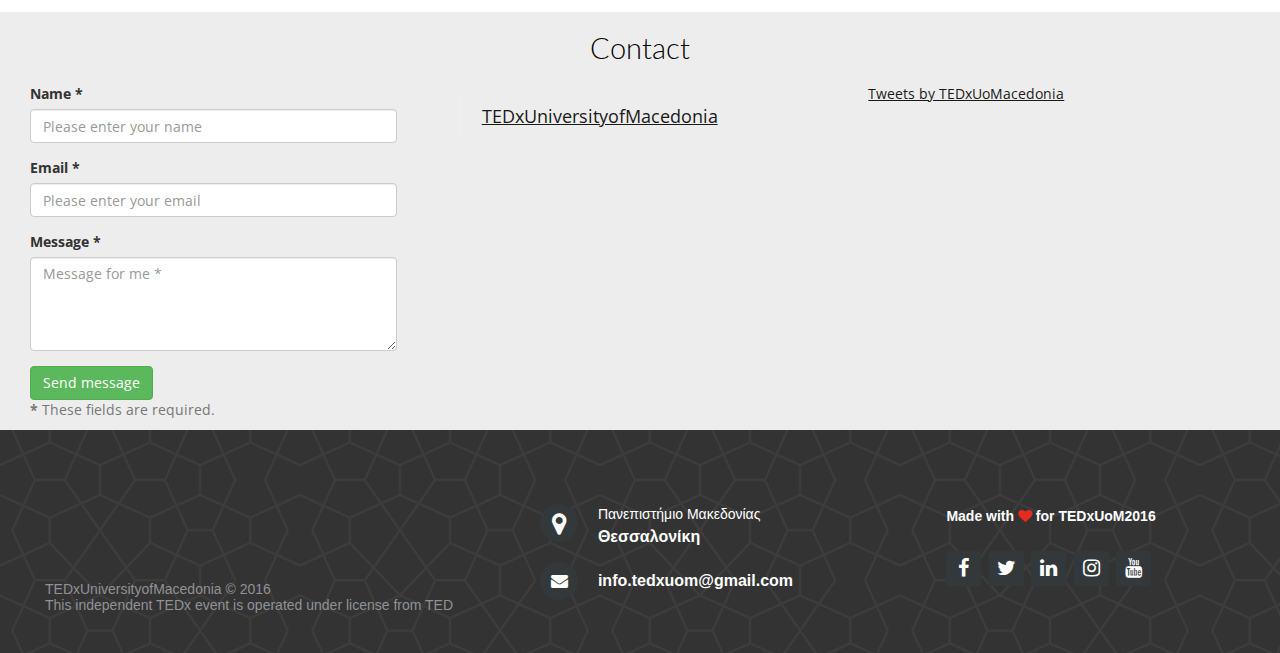
==== commit ddfcd503: "kati akoma" ====
--- a/index.html
+++ b/index.html
@@ -93,7 +93,7 @@
 
     <div class="loading">
       <embed class="center" src="images/loadingtest.svg"/>
-    </div>   
+    </div>  
 
     <style>/*Change the mobile and desktop menu in specific pixels */
       @media (max-width: 907px){
@@ -1424,120 +1424,182 @@
 
     <div class="row"  id="hidden-speakers">
 
-      <div class="speakk container-fluid">
+      <div class="speakk ">
         <div class="col-lg-12 col-sm-12 col-md-12 col-xs-12">
           <h1 class="title hidden-xs">Speakers</h1>
         </div>
         <script src="js/scrollreveal.js"></script>
 
-        <div class="col-lg-3 col-md-4 col-sm-6 col-xs-offset-2 col-sm-offset-0 col-xs-8 thumb imghvr-blur">
-            <img class="img-responsive center-block img-rounded speaker-img" src="speakers/filothei_matsigkou.png" alt="Filothei Matsigkou">
+          <div class="col-xs-4 col-xs-offset-2 col-sm-offset-1 col-sm-3 col-lg-offset-2 col-lg-2">
+            <div class="imghvr-slide-up">
+            <img class="img-responsive center-block" src="speakers/speaker.png" alt="Tania Oramas">
             <figcaption>
-
-              <div class="speakfig">
-                <div class="row">
-                  <div class="col-xs-12 col-sm-12">
-                    <span class="speakname">Φιλοθέη Ματσίγκου</span><br>
-                    <span class="job">Σύμβουλος Καριέρας και Προσωπικής Ανάπτυξης<br>Συν-ιδριτής της LeadCompass</span>
-                  </div> 
-                  <div class="col-xs-12">
-                    <a href="speakers/filothei_matsigkou.html">
-                      <button class="btn btn-link moreinfo"><i class="fa fa-info" aria-hidden="true"></i></button>
-                    </a>
-                  </div> 
-                </div>
-              </div>
-              
+            <a href="speakers/tania_oramas.html">
+                <div class="speakfig">
+                    <p class="job">Tania Oramas is a <wbr>great woman that is <wbr>great and is great,<wbr> do you agree?</p>
+                </div>
+            </a>
             </figcaption>
-          </div>
-
-          <div class="col-lg-3 col-md-4 col-sm-6 col-xs-offset-2 col-sm-offset-0 col-xs-8 thumb imghvr-blur">
-            <img class="img-responsive center-block" src="speakers/nancy_kokolaki.jpeg.png" alt="Nancy Kokolaki">
+            </div>
+            <p class="speakname">Tania Oramas</p>
+          </div>
+
+          <div class="col-xs-4 col-sm-3 col-lg-offset-0 col-lg-2">
+            <div class="imghvr-slide-up">
+            <img class="img-responsive center-block" src="speakers/speaker.png" alt="Tania Oramas">
             <figcaption>
-
-              <div class="speakfig">
-                <div class="row">
-                  <div class="col-xs-12 col-sm-12">
-                    <span class="speakname">Νάνσυ Κοκολάκη</span><br>
-                    <span class="job">Μέλος της Bad Crowd| Κακές Παρέες</span>
-                  </div> 
-                  <div class="col-xs-12">
-                    <a href="speakers/nancy_kokolaki.html">
-                      <button class="btn btn-link moreinfo"><i class="fa fa-info" aria-hidden="true"></i></button>
-                    </a>
-                  </div> 
-                </div>
-              </div>
-              
+            <a href="speakers/tania_oramas.html">
+                <div class="speakfig">
+                    <p class="job">Tania Oramas is a <wbr>great woman that is <wbr>great and is great,<wbr> do you agree?</p>
+                </div>
+            </a>
             </figcaption>
-          </div>
-
-          <div class="col-lg-3 col-md-4 col-sm-6 col-xs-offset-2 col-sm-offset-0 col-xs-8 thumb imghvr-blur">
-            <img class="img-responsive center-block" src="speakers/panos_athanasopoulos.png" alt="Panos Athanasopoulos">
+            </div>
+            <p class="speakname">Tania Oramas</p>
+          </div>
+
+          <div class="col-xs-4 col-xs-offset-2 col-sm-offset-0 col-sm-3 col-lg-offset-0 col-lg-2">
+            <div class="imghvr-slide-up">
+            <img class="img-responsive center-block" src="speakers/speaker.png" alt="Tania Oramas">
             <figcaption>
-
-              <div class="speakfig">
-                <div class="row">
-                  <div class="col-xs-12 col-sm-12">
-                    <span class="speakname">Πάνος Αθανασόπουλος</span><br>
-                    <span class="job">Director of the Perception and Learning Laboratory (PERLL) at Lancaster University</span>
-                  </div> 
-                  <div class="col-xs-12">
-                    <a href="speakers/panos_athanasopoulos.html">
-                      <button class="btn btn-link moreinfo"><i class="fa fa-info" aria-hidden="true"></i></button>
-                    </a>
-                  </div> 
-                </div>
-              </div>
-              
+            <a href="speakers/tania_oramas.html">
+                <div class="speakfig">
+                    <p class="job">Tania Oramas is a <wbr>great woman that is <wbr>great and is great,<wbr> do you agree?</p>
+                </div>
+            </a>
             </figcaption>
-          </div>
-
-          <div class="col-lg-3 col-md-4 col-sm-6 col-xs-offset-2 col-sm-offset-0 col-xs-8 thumb imghvr-blur">
-            <img class="img-responsive center-block" src="speakers/savvas_zortikis.png" alt="Savvas Zortikis">
+            </div>
+            <p class="speakname">Tania Oramas</p>
+          </div>
+
+          <div class="col-xs-4 col-sm-offset-1 col-sm-3 col-lg-offset-0 col-lg-2">
+            <div class="imghvr-slide-up">
+            <img class="img-responsive center-block" src="speakers/speaker.png" alt="Tania Oramas">
             <figcaption>
-
-              <div class="speakfig">
-                <div class="row">
-                  <div class="col-xs-12 col-sm-12">
-                    <span class="speakname">Σάββας Ζορτίκης</span><br>
-                    <span class="job">Co-founder & CEO at Viral Loops</span>
-                  </div> 
-                  <div class="col-xs-12">
-                    <a href="speakers/savvas_zortikis.html">
-                      <button class="btn btn-link moreinfo"><i class="fa fa-info" aria-hidden="true"></i></button>
-                    </a>
-                  </div> 
-                </div>
-              </div>
-              
+            <a href="speakers/tania_oramas.html">
+                <div class="speakfig">
+                    <p class="job">Tania Oramas is a <wbr>great woman that is <wbr>great and is great,<wbr> do you agree?</p>
+                </div>
+            </a>
             </figcaption>
-          </div>
-
-          <div class="col-lg-3 col-md-4 col-sm-6 col-xs-offset-2 col-sm-offset-3 col-xs-8 thumb imghvr-blur">
-            <img class="img-responsive center-block" src="speakers/tania_oramas.png" alt="Tania Oramas">
+            </div>
+            <p class="speakname">Tania Oramas</p>
+          </div>
+
+          <div class="col-xs-4 col-xs-offset-2 col-sm-offset-0 col-sm-3 col-lg-offset-2 col-lg-2">
+            <div class="imghvr-slide-up">
+            <img class="img-responsive center-block" src="speakers/speaker.png" alt="Tania Oramas">
             <figcaption>
-
-              <div class="speakfig">
-                <div class="row">
-                  <div class="col-xs-12 col-sm-12">
-                    <span class="speakname">Tania Oramas</span><br>
-                    <span class="job">Practitioner architect and researcher<br>Co-founder of Knitknot Architecture</span>
-                  </div> 
-                  <div class="col-xs-12">
-                    <a href="speakers/tania_oramas.html">
-                      <button class="btn btn-link moreinfo"><i class="fa fa-info" aria-hidden="true"></i></button>
-                    </a>
-                  </div> 
-                </div>
-              </div>
-              
+            <a href="speakers/tania_oramas.html">
+                <div class="speakfig">
+                    <p class="job">Tania Oramas is a <wbr>great woman that is <wbr>great and is great,<wbr> do you agree?</p>
+                </div>
+            </a>
             </figcaption>
-          </div>
-
-        <div class="col-lg-3 col-md-4 col-sm-6 col-xs-offset-2 col-sm-offset-0 col-xs-8 thumb">
-            <img class="img-responsive center-block" src="speakers/tba.png" alt="">
-        </div>
+            </div>
+            <p class="speakname">Tania Oramas</p>
+          </div>
+
+          <div class="col-xs-4 col-sm-3 col-lg-offset-0 col-lg-2">
+            <div class="imghvr-slide-up">
+            <img class="img-responsive center-block" src="speakers/speaker.png" alt="Tania Oramas">
+            <figcaption>
+            <a href="speakers/tania_oramas.html">
+                <div class="speakfig">
+                    <p class="job">Tania Oramas is a <wbr>great woman that is <wbr>great and is great,<wbr> do you agree?</p>
+                </div>
+            </a>
+            </figcaption>
+            </div>
+            <p class="speakname">Tania Oramas</p>
+          </div>
+
+          <div class="col-xs-4 col-xs-offset-2 col-sm-offset-1 col-sm-3 col-lg-offset-0 col-lg-2">
+            <div class="imghvr-slide-up">
+            <img class="img-responsive center-block" src="speakers/speaker.png" alt="Tania Oramas">
+            <figcaption>
+            <a href="speakers/tania_oramas.html">
+                <div class="speakfig">
+                    <p class="job">Tania Oramas is a <wbr>great woman that is <wbr>great and is great,<wbr> do you agree?</p>
+                </div>
+            </a>
+            </figcaption>
+            </div>
+            <p class="speakname">Tania Oramas</p>
+          </div>
+
+          <div class="col-xs-4 col-sm-offset-0 col-sm-3 col-lg-offset-0 col-lg-2">
+            <div class="imghvr-slide-up">
+            <img class="img-responsive center-block" src="speakers/speaker.png" alt="Tania Oramas">
+            <figcaption>
+            <a href="speakers/tania_oramas.html">
+                <div class="speakfig">
+                    <p class="job">Tania Oramas is a <wbr>great woman that is <wbr>great and is great,<wbr> do you agree?</p>
+                </div>
+            </a>
+            </figcaption>
+            </div>
+            <p class="speakname">Tania Oramas</p>
+          </div>
+
+          <div class="col-xs-4 col-xs-offset-2 col-sm-offset-0 col-sm-3 col-lg-offset-2 col-lg-2">
+            <div class="imghvr-slide-up">
+            <img class="img-responsive center-block" src="speakers/speaker.png" alt="Tania Oramas">
+            <figcaption>
+            <a href="speakers/tania_oramas.html">
+                <div class="speakfig">
+                    <p class="job">Tania Oramas is a <wbr>great woman that is <wbr>great and is great,<wbr> do you agree?</p>
+                </div>
+            </a>
+            </figcaption>
+            </div>
+            <p class="speakname">Tania Oramas</p>
+          </div>
+
+          <div class="col-xs-4 col-sm-offset-1 col-sm-3 col-lg-offset-0 col-lg-2">
+            <div class="imghvr-slide-up">
+            <img class="img-responsive center-block" src="speakers/speaker.png" alt="Tania Oramas">
+            <figcaption>
+            <a href="speakers/tania_oramas.html">
+                <div class="speakfig">
+                    <p class="job">Tania Oramas is a <wbr>great woman that is <wbr>great and is great,<wbr> do you agree?</p>
+                </div>
+            </a>
+            </figcaption>
+            </div>
+            <p class="speakname">Tania Oramas</p>
+          </div>
+
+          <div class="col-xs-4 col-xs-offset-2 col-sm-offset-0 col-sm-3 col-lg-offset-0 col-lg-2">
+            <div class="imghvr-slide-up">
+            <img class="img-responsive center-block" src="speakers/speaker.png" alt="Tania Oramas">
+            <figcaption>
+            <a href="speakers/tania_oramas.html">
+                <div class="speakfig">
+                    <p class="job">Tania Oramas is a <wbr>great woman that is <wbr>great and is great,<wbr> do you agree?</p>
+                </div>
+            </a>
+            </figcaption>
+            </div>
+            <p class="speakname">Tania Oramas</p>
+          </div>
+
+          <div class="col-xs-4 col-sm-offset-0 col-sm-3 col-lg-offset-0 col-lg-2">
+            <div class="imghvr-slide-up">
+            <img class="img-responsive center-block" src="speakers/speaker.png" alt="Tania Oramas">
+            <figcaption>
+            <a href="speakers/tania_oramas.html">
+                <div class="speakfig">
+                    <p class="job">Tania Oramas is a <wbr>great woman that is <wbr>great and is great,<wbr> do you agree?</p>
+                </div>
+            </a>
+            </figcaption>
+            </div>
+            <p class="speakname">Tania Oramas</p>
+          </div>
+
+          
+
 
       </div>  <!-- / speakk container fluid --> 
       <script>
@@ -1735,17 +1797,21 @@
           </div>          -->
 
           <!--SILVER PARTNERS -->
-          <div class="element-item silver col-xs-4 col-sm-4 col-md-3 col-lg-2 col-md-offset-4 col-lg-offset-4">
+          <div class="element-item silver col-xs-4 col-sm-4 col-md-3 col-lg-2 col-md-offset-3 col-lg-offset-3">
             <a href="http://www.speak.edu.gr/"><img src="images/partners/Silver/speak.png"></a>
           </div>
 
           <div class="element-item silver col-xs-4 col-sm-4 col-md-3 col-lg-2">
-            <a href=""><img src="images/partners/Silver/access.png"></a>
+            <a href="http://www.accessfashion.gr/"><img src="images/partners/Silver/access.png"></a>
+          </div>
+
+          <div class="element-item silver col-xs-4 col-sm-4 col-md-3 col-lg-2">
+            <a href="https://www.nbg.gr/el/i-bank"><img src="images/partners/Silver/ethniki.png"></a>
           </div>
 
 
           <!--HOSPITALITY PARTNERS -->
-          <div class="element-item hospitality col-xs-4 col-sm-4 col-md-3 col-lg-2 col-lg-offset-2">
+          <div class="element-item hospitality col-xs-4 col-sm-4 col-md-3 col-lg-2 col-lg-offset-1">
             <a href="http://www.hithessaloniki.gr/"><img src="images/partners/Hospitality/holidayinn.png"></a>
           </div>
 
@@ -1754,7 +1820,7 @@
           </div>
 
           <div class="element-item hospitality col-xs-4 col-sm-4 col-md-3 col-lg-2">
-            <a href=""><img src="images/partners/Hospitality/macedoniapalace.png"></a>
+            <a href="http://www.makedoniapalace.com/"><img src="images/partners/Hospitality/macedoniapalace.png"></a>
           </div>
 
           <div class="element-item hospitality col-xs-4 col-sm-4 col-md-3 col-lg-2">
@@ -2116,12 +2182,12 @@
                     <span class="job">Υπεύθυνος Παραγωγής</span>
                   </div> 
                   <div class="col-xs-1 col-xs-offset-4 social-team-ted">
+                    <a href="https://www.nbg.gr/el/i-bank">
+                      <span class="fa-stack ted-text">TED</span>
+                    </a>
+                  </div>
+                  <div class="col-xs-1 social-team">
                     <a href="https://gr.linkedin.com/in/eddie-mateosian-989066129">
-                      <span class="fa-stack ted-text">TED</span>
-                    </a>
-                  </div>
-                  <div class="col-xs-1 social-team">
-                    <a href="">
                       <i id="li" class="fa fa-linkedin-square" aria-hidden="true"></i>
                     </a>
                   </div>
@@ -2638,7 +2704,7 @@
                     <span class="job">Υπεύθυνος Παραγωγής</span>
                   </div> 
                   <div class="col-xs-1 social-team-ted">
-                    <a href="">
+                    <a href="https://www.ted.com/profiles/6434720">
                       <span class="fa-stack ted-text">TED</span>
                     </a>
                   </div>
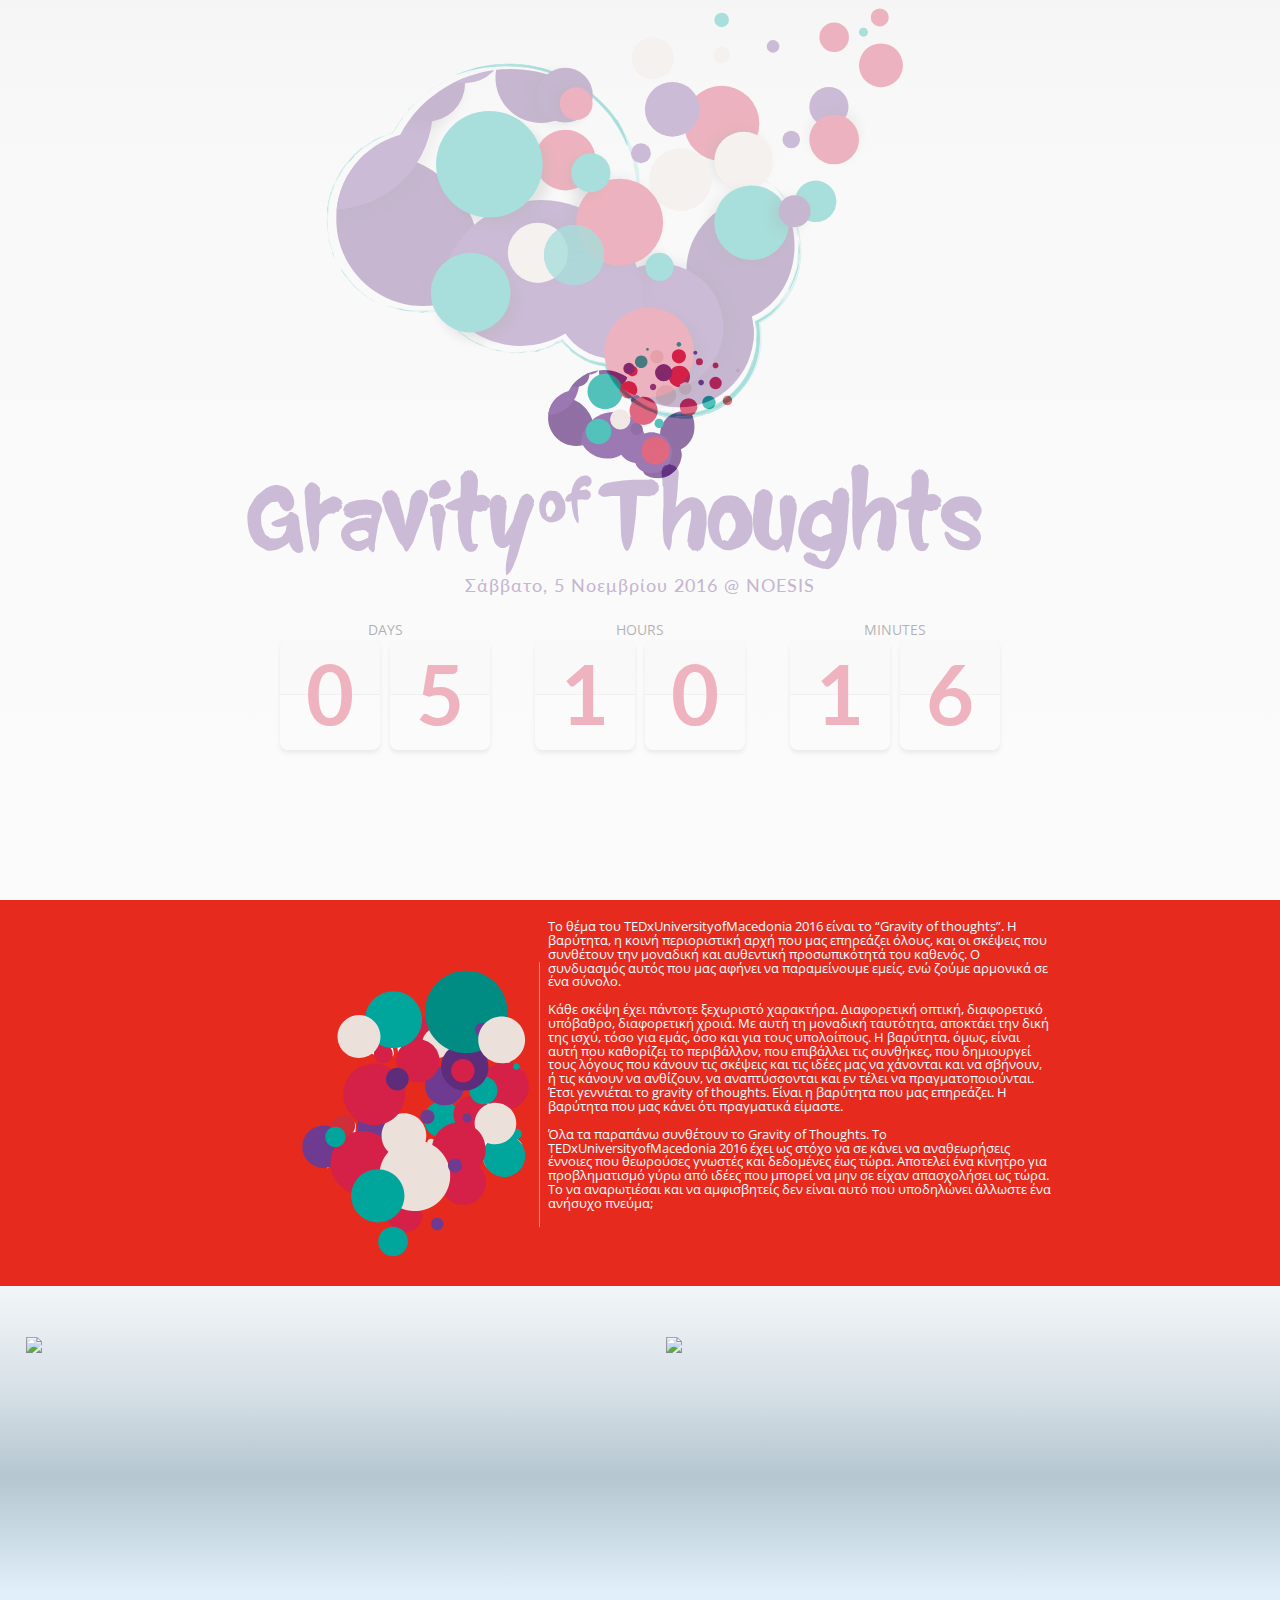
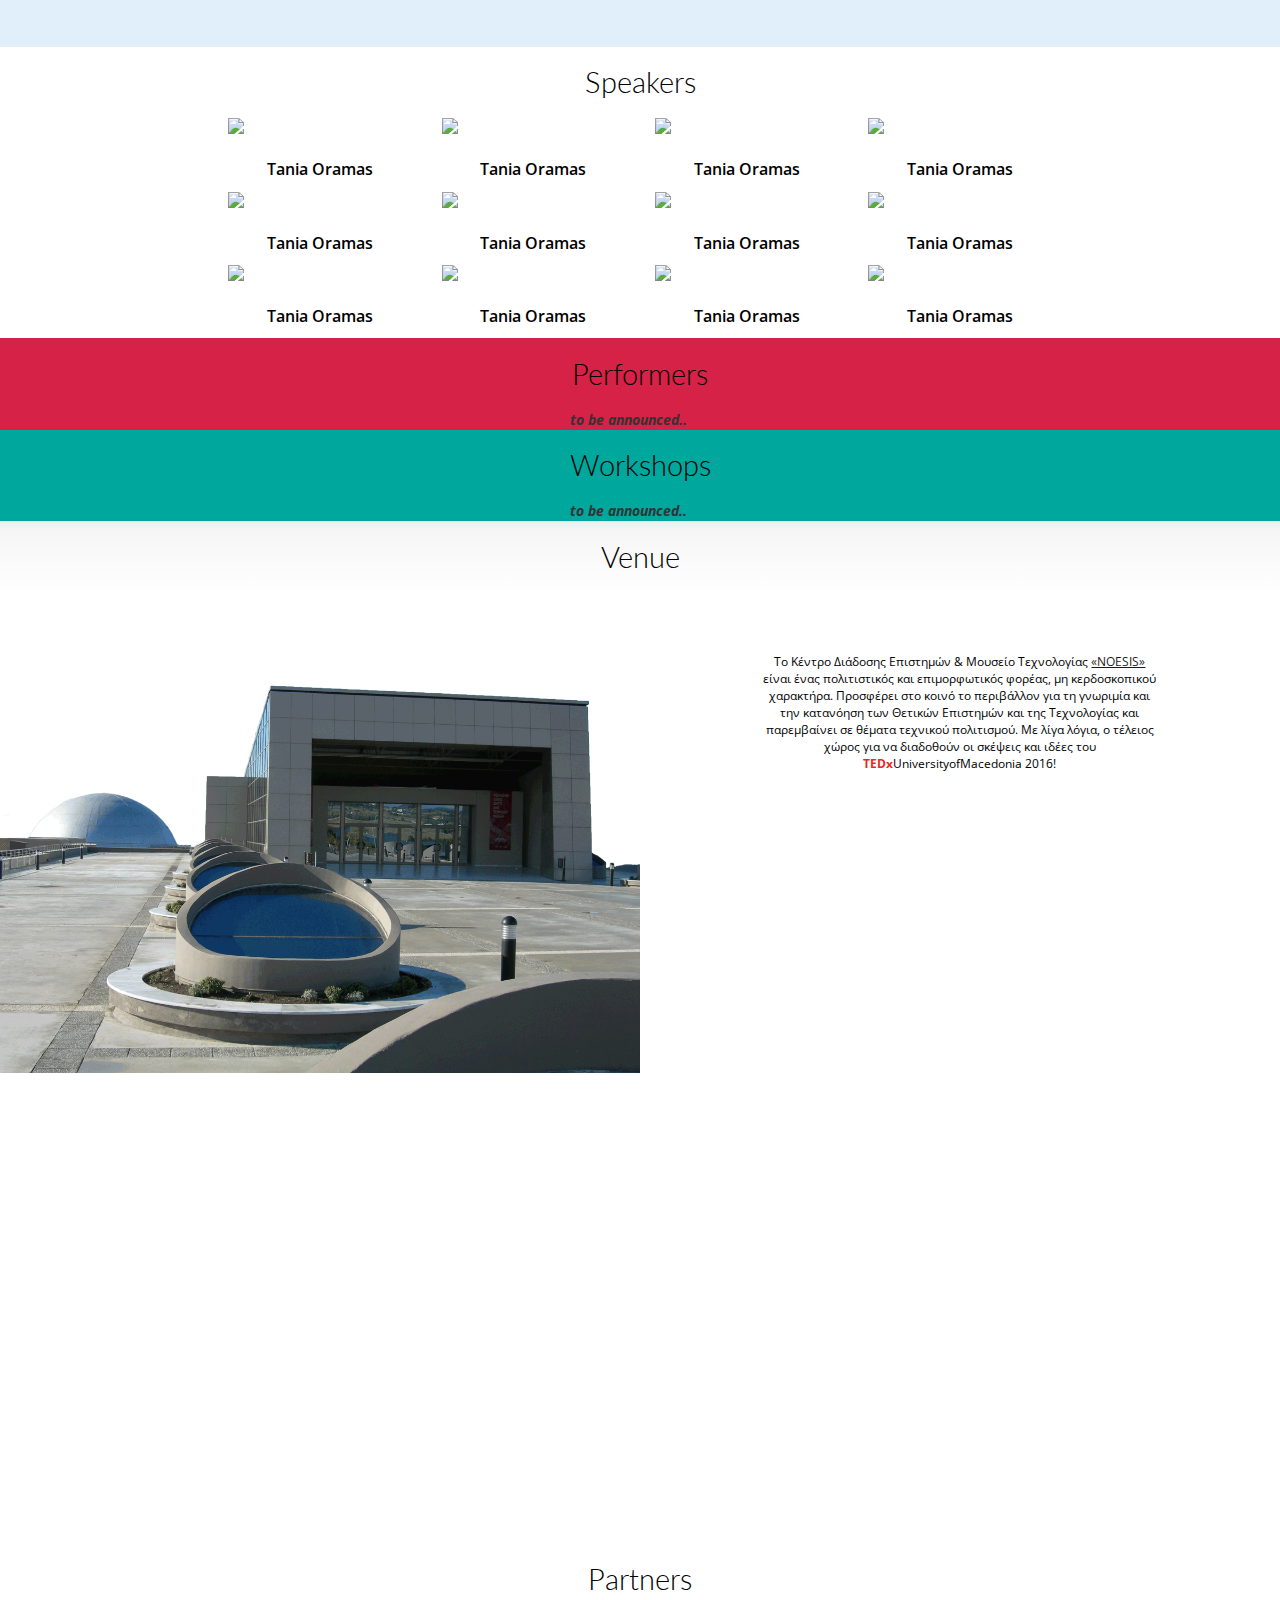
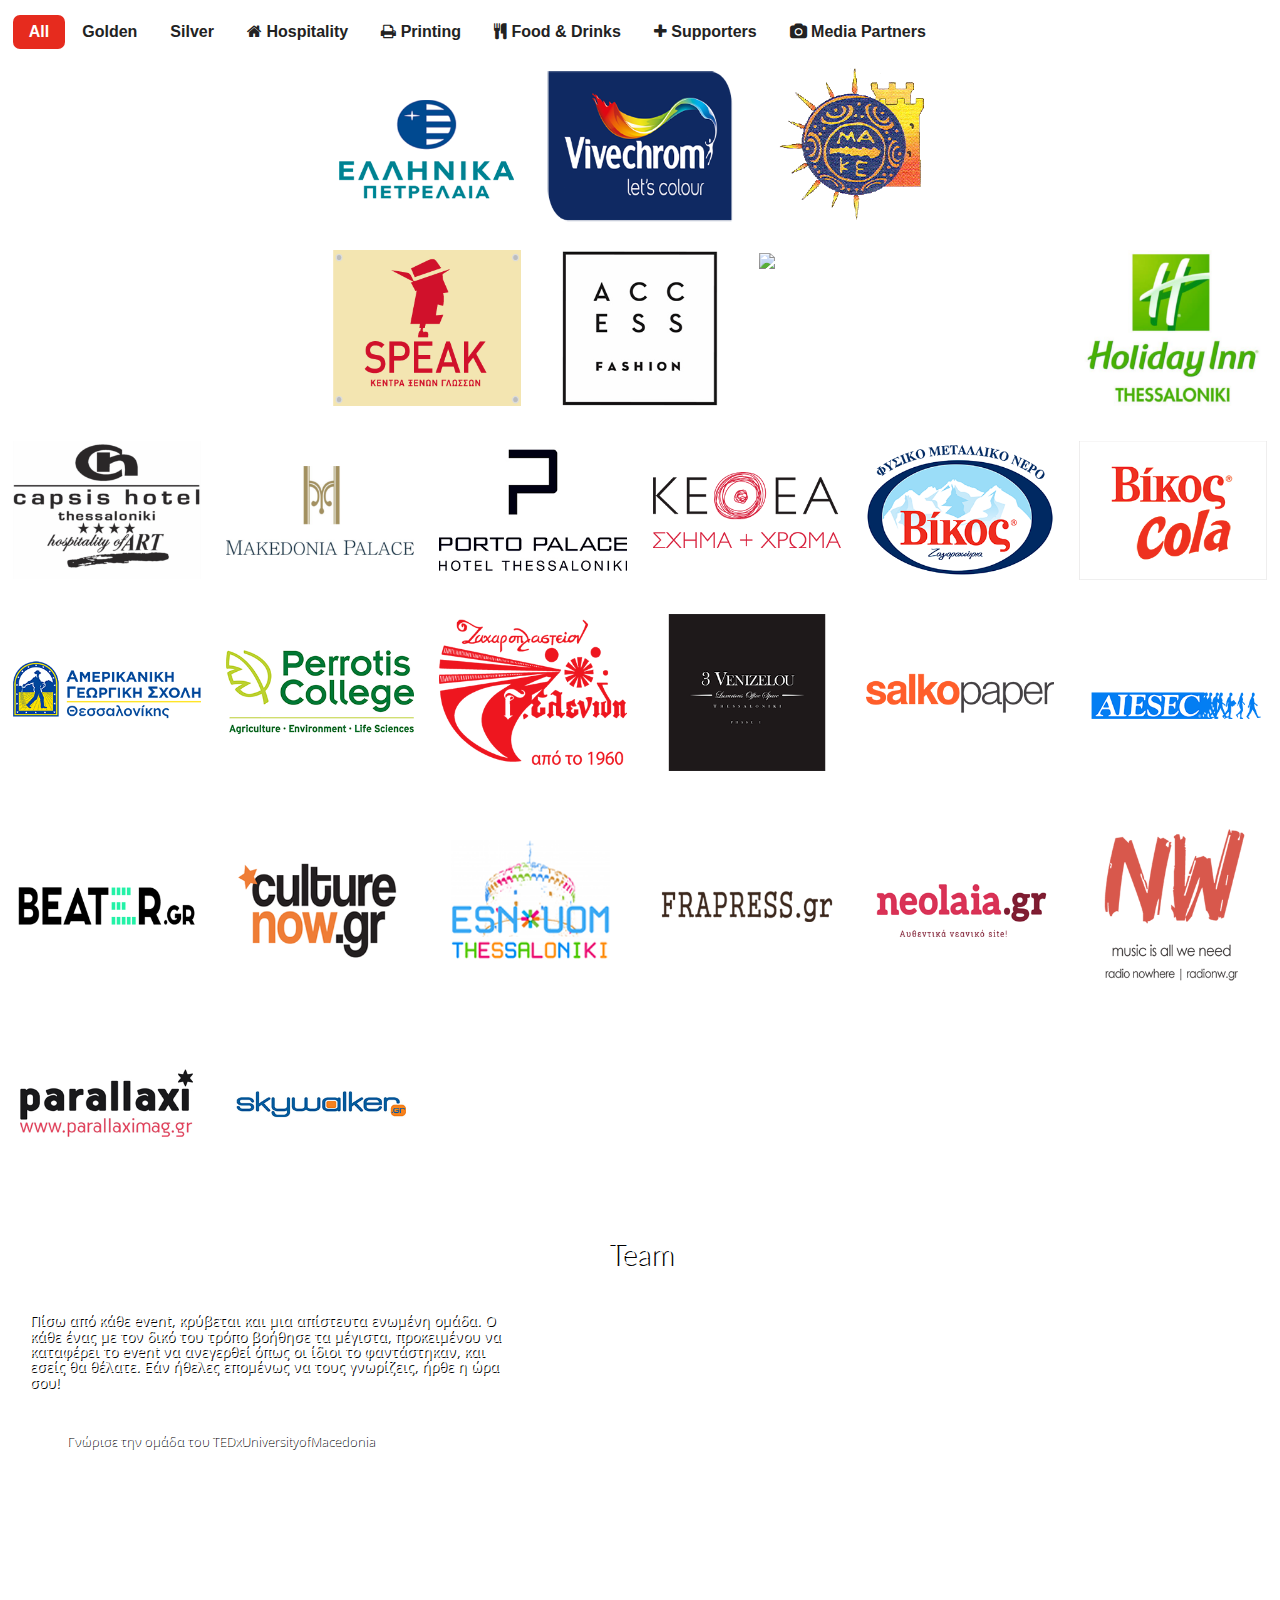
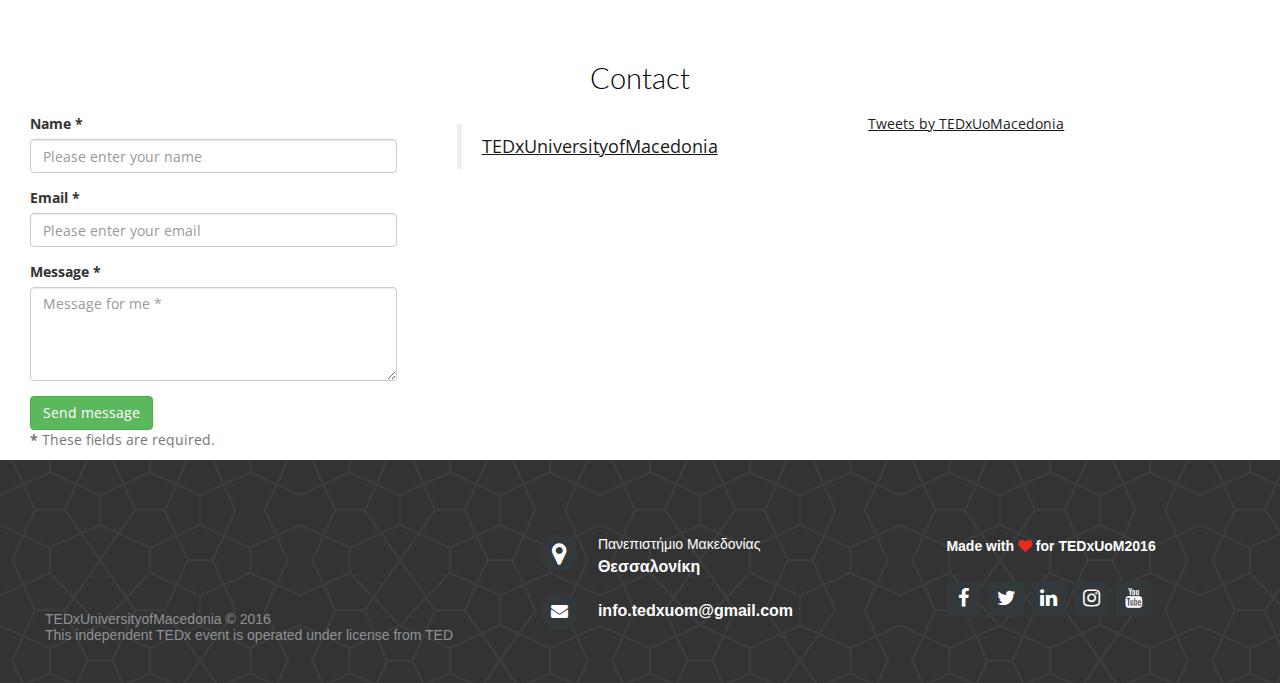
==== commit e7e7b1d9: "eeeeeooo" ====
--- a/index.html
+++ b/index.html
@@ -1702,23 +1702,20 @@
           <div class="row">
             <h1 class="title hidden-xs">Venue</h1>
           </div>
-        <div class="col-xs-12 col-sm-6  col-md-6 papa " id="lnoe">
+        <div class="col-xs-12 col-sm-6 col-md-6 papa " id="lnoe">
           <img src="images/NOESIS-1.png" class="img-responsive">
         </div>
-       
-          
-          
+
           <div class="col-xs-12 col-sm-6 col-md-6 papa" id="rnoe">
-          <div class="col-sm-12 noesis">
+          <!--<div class="col-sm-12 noesis">-->
           
               <div class="col-xs-8 col-xs-offset-2">
           <p class="venue">Το Κέντρο Διάδοσης Επιστημών & Μουσείο Τεχνολογίας <a href="http://www.noesis.edu.gr/" target="_blank">«NOESIS»</a> είναι ένας πολιτιστικός και επιμορφωτικός φορέας, μη κερδοσκοπικού χαρακτήρα. Προσφέρει στο κοινό το περιβάλλον για τη γνωριμία και την κατανόηση των Θετικών Επιστημών και της Τεχνολογίας και παρεμβαίνει σε θέματα τεχνικού πολιτισμού. Με λίγα λόγια, ο τέλειος χώρος για να διαδοθούν οι σκέψεις και ιδέες του <span class="ted">TEDx</span>UniversityofMacedonia 2016!
           </p>
+        <!--</div>-->
         </div>
         </div>
-            
         </div>
-              </div>
         <div class="col-xs-12 col-sm-12 col-md-12 papa ">
           <!-- να μην κλικαρεται συνεχεια -->
           <div class="map-container">
@@ -3015,7 +3012,7 @@
   </div>
 
   <!-- CONTACT SECTION ################################################ -->
-  <div id="contact" class="row" style="background-color:#ededed;">
+  <div id="contact" class="row">
     <!--use the image as a button to appear the hidden div-->
     <script type="text/javascript">
     function hiddenContact() {
--- a/style.css
+++ b/style.css
@@ -84,7 +84,7 @@
   position: absolute;
   top:30%;
   left:45%;
-  width: 9%;
+  width: 11%;
   height: auto;
   opacity: 0;
 }
@@ -229,11 +229,11 @@
 
 .team img{
   margin: 0 auto; /*to bring the image in the center */
-}
+}/*
 .noesis{
     height: 100%;
     margin: 0;
-}
+}*/
 .koko{
     width: 35vw;
     height: 400px;
@@ -356,11 +356,11 @@
 }
 
 .speakk{
-   margin:0 ! important;
+  /*margin:0 ! important;
   padding:0 ! important;  
   background-color: #fff;  
   margin-left: 10px;
-  margin-right: 10px;    
+  margin-right: 10px;  */  
 }
 #speakh1{
     font-size: 300%;
@@ -1360,11 +1360,18 @@
 }
 .job{
   font-size: 0.75em;
-  color: #000;
-  font-style: italic;
-  margin:0;
-  padding-left:2%;
+  margin:0 auto;
+  font-weight: 550;
   text-align: center;
+  color: #fff;
+  height: 100%;
+  padding-top: 5%;
+  word-wrap: break-word; 
+    position: absolute;
+  top: 50%;
+  left: 50%;
+  /* bring your own prefixes */
+ transform: translate(-50%, -50%);
 }
 .social-team{
   background-color: transparent;
@@ -1415,37 +1422,31 @@
 .speakfig{
   height: auto;
   width: 100%;
-    font-family: 'Open Sans', sans-serif; 
-    font-size: 1em;
-font-weight: 400;
+  /*font-family: 'Open Sans', sans-serif; 
+  font-size: 1em;
+  font-weight: 400;*/
   position: absolute;
   bottom: 0;
   left: 0%;
-  background-color: rgba(250,250,250,0.85);
-  min-height: 25%;
-}
-.speakfig:hover{
+  background-color: rgba(93, 45, 122, 0.9);
+  height: 100%;
+  border-radius: 50%;
+  z-index: 3;
 }
 .speakname{
   font-size: 1.16em;
-    font-family: 'Open Sans', sans-serif; 
+  font-family: 'Open Sans', sans-serif; 
   font-weight: 600;
   color: #000;
   text-align: center;
-  margin:0;
-  padding:0;
-  width: 100%;
 }
 .moreinfo{
-  background-color: #000;
-  color:rgba(250,250,250,0.80);
-  font-size:100%;
-  border-radius: 50;
-  padding-top: 2px;
-  padding-bottom: 2px;
-  padding-right: 10px;
-  padding-left: 10px;
-    margin-bottom: 5px;
+  color: #fff;
+  font-size:150%;
+  bottom: 0;
+  left:42%;
+  position: absolute;
+  z-index: 4;
 }
 .moreinfo:hover{
   color:#000;
@@ -1462,8 +1463,8 @@
 }
 
 .thumb {
-    margin-bottom: 30px;
-   /* visibility: hidden;*/
+    /*margin-bottom: 30px;
+    visibility: hidden;*/
 }
 
 #lnoe{
@@ -1472,10 +1473,25 @@
     
 }
 #rnoe{
-    height: 50vh;
-    
-   
-    
+    height: 50vh;   
+}
+@media(max-width: 670px){
+  #rnoe{
+    padding-top: 10%;
+    height: 100%;
+  }
+}
+@media(max-width: 768px){
+  #rnoe{
+    padding-top: 15%;
+    height: 100%;
+  }
+}
+@media(max-width: 600px){
+  #rnoe{
+    padding-top: 0;
+    height: 100%;
+  }
 }
 
 p.venue{
@@ -1532,4 +1548,10 @@
 background: -ms-linear-gradient(top, rgba(237,237,237,1) 0%, rgba(246,246,246,1) 13%, rgba(254,254,254,1) 94%, rgba(255,255,255,1) 99%, rgba(255,255,255,1) 100%);
 background: linear-gradient(to bottom, rgba(237,237,237,1) 0%, rgba(246,246,246,1) 13%, rgba(254,254,254,1) 94%, rgba(255,255,255,1) 99%, rgba(255,255,255,1) 100%);
 filter: progid:DXImageTransform.Microsoft.gradient( startColorstr='#ededed', endColorstr='#ffffff', GradientType=0 );
+}
+
+@media (min-width: 768px){
+  .contact{
+    background-color:#ededed;
+  }
 }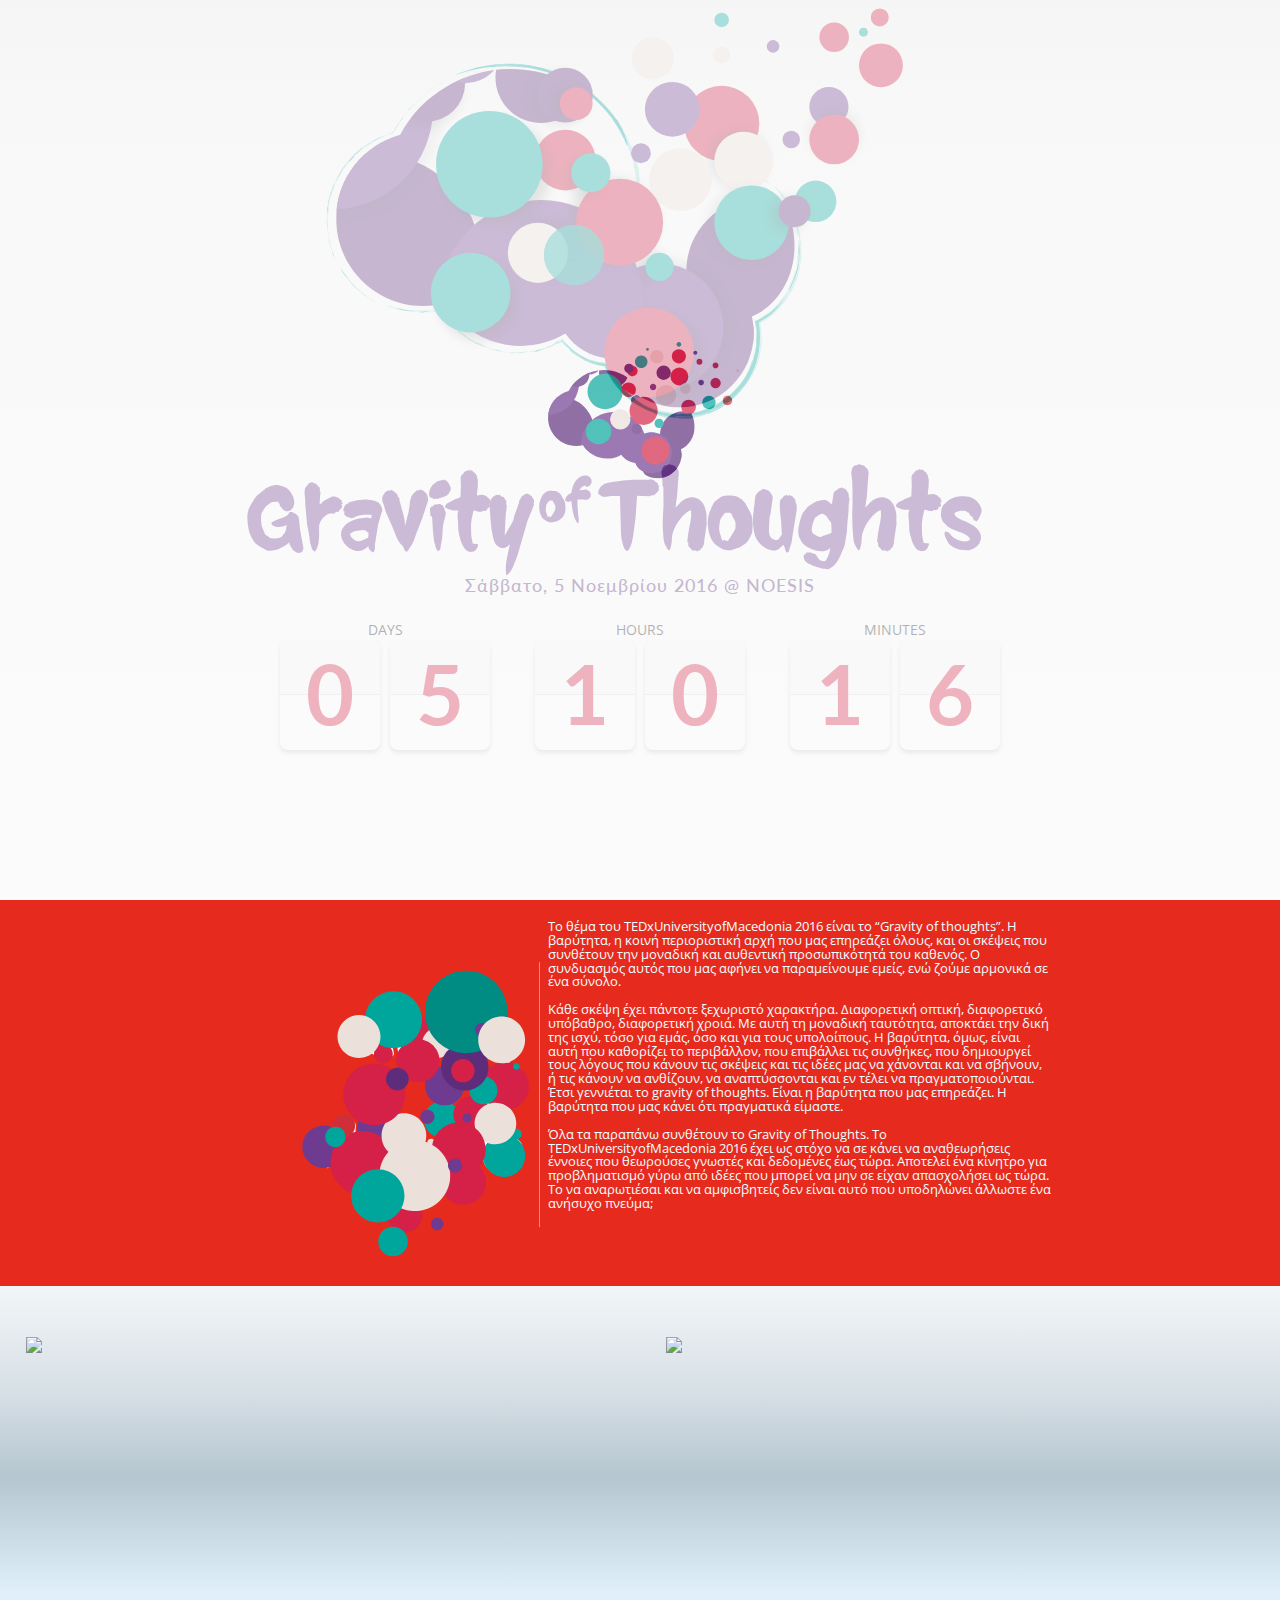
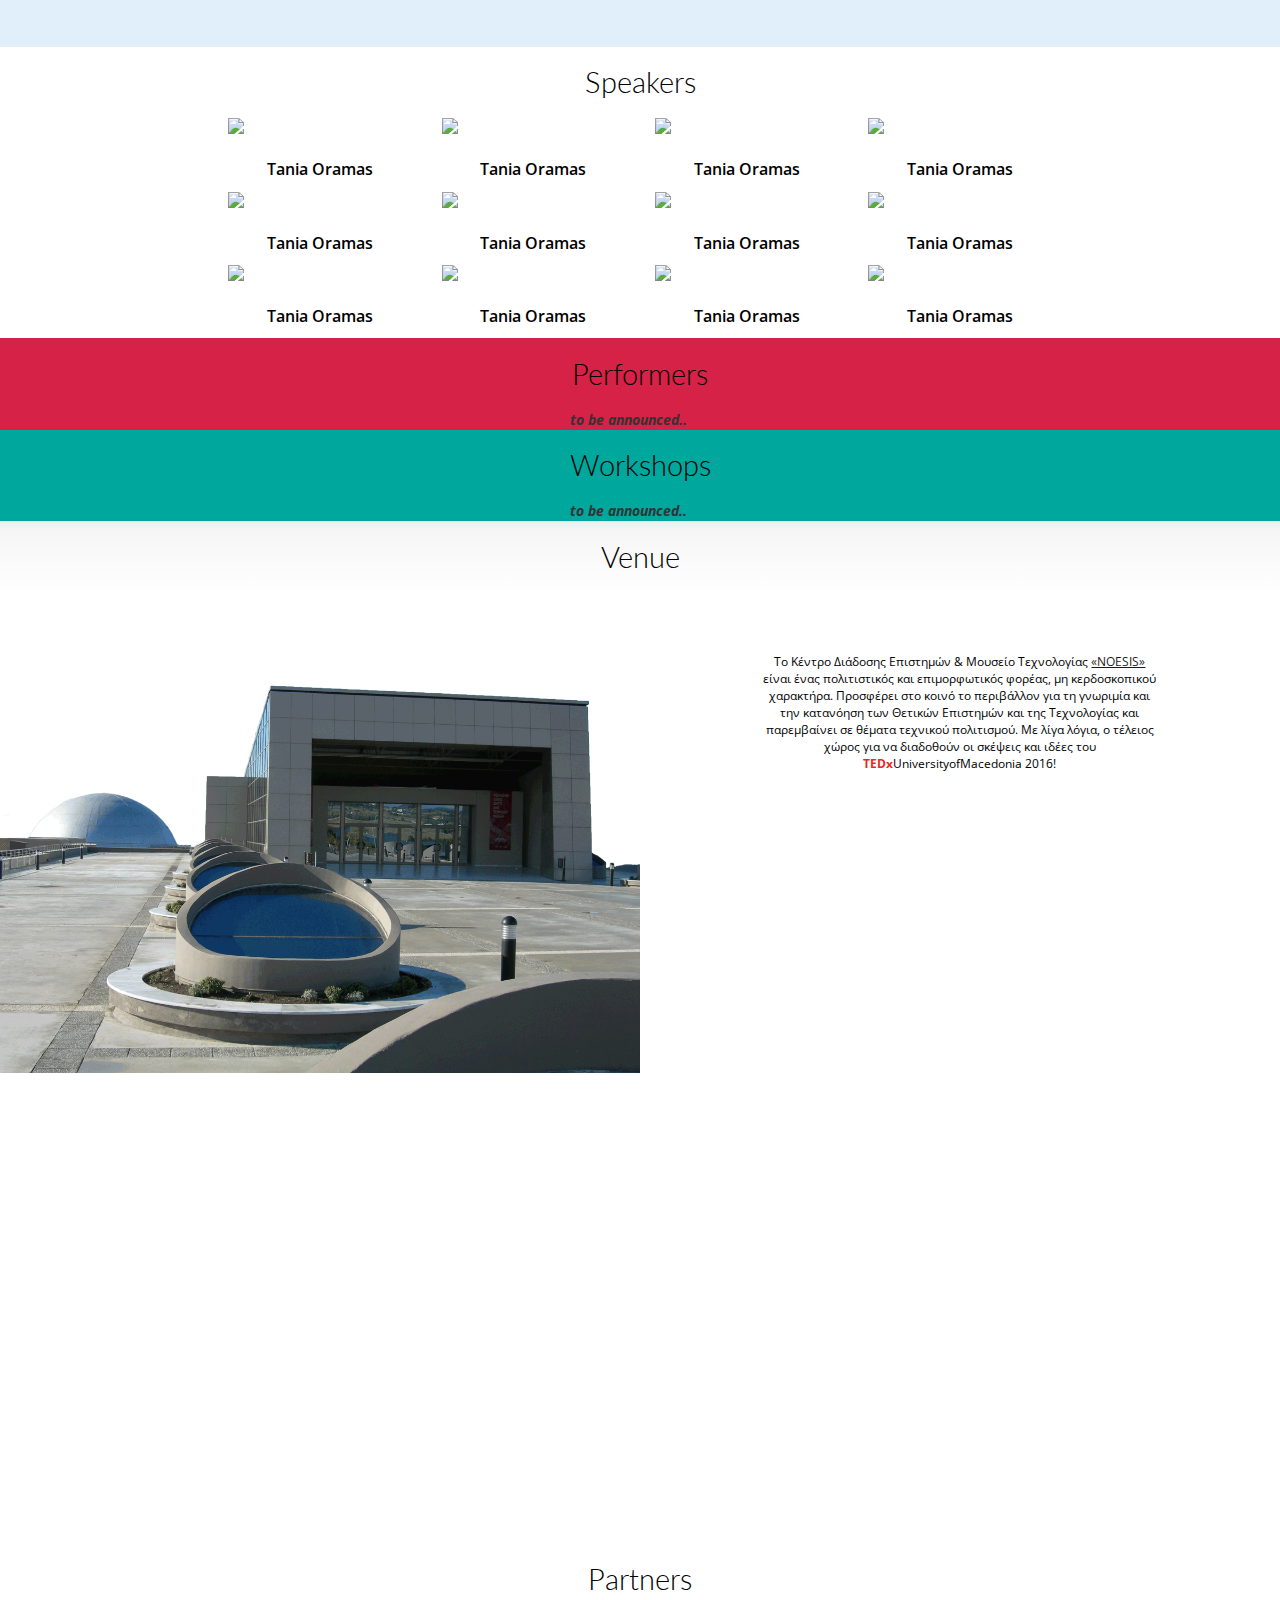
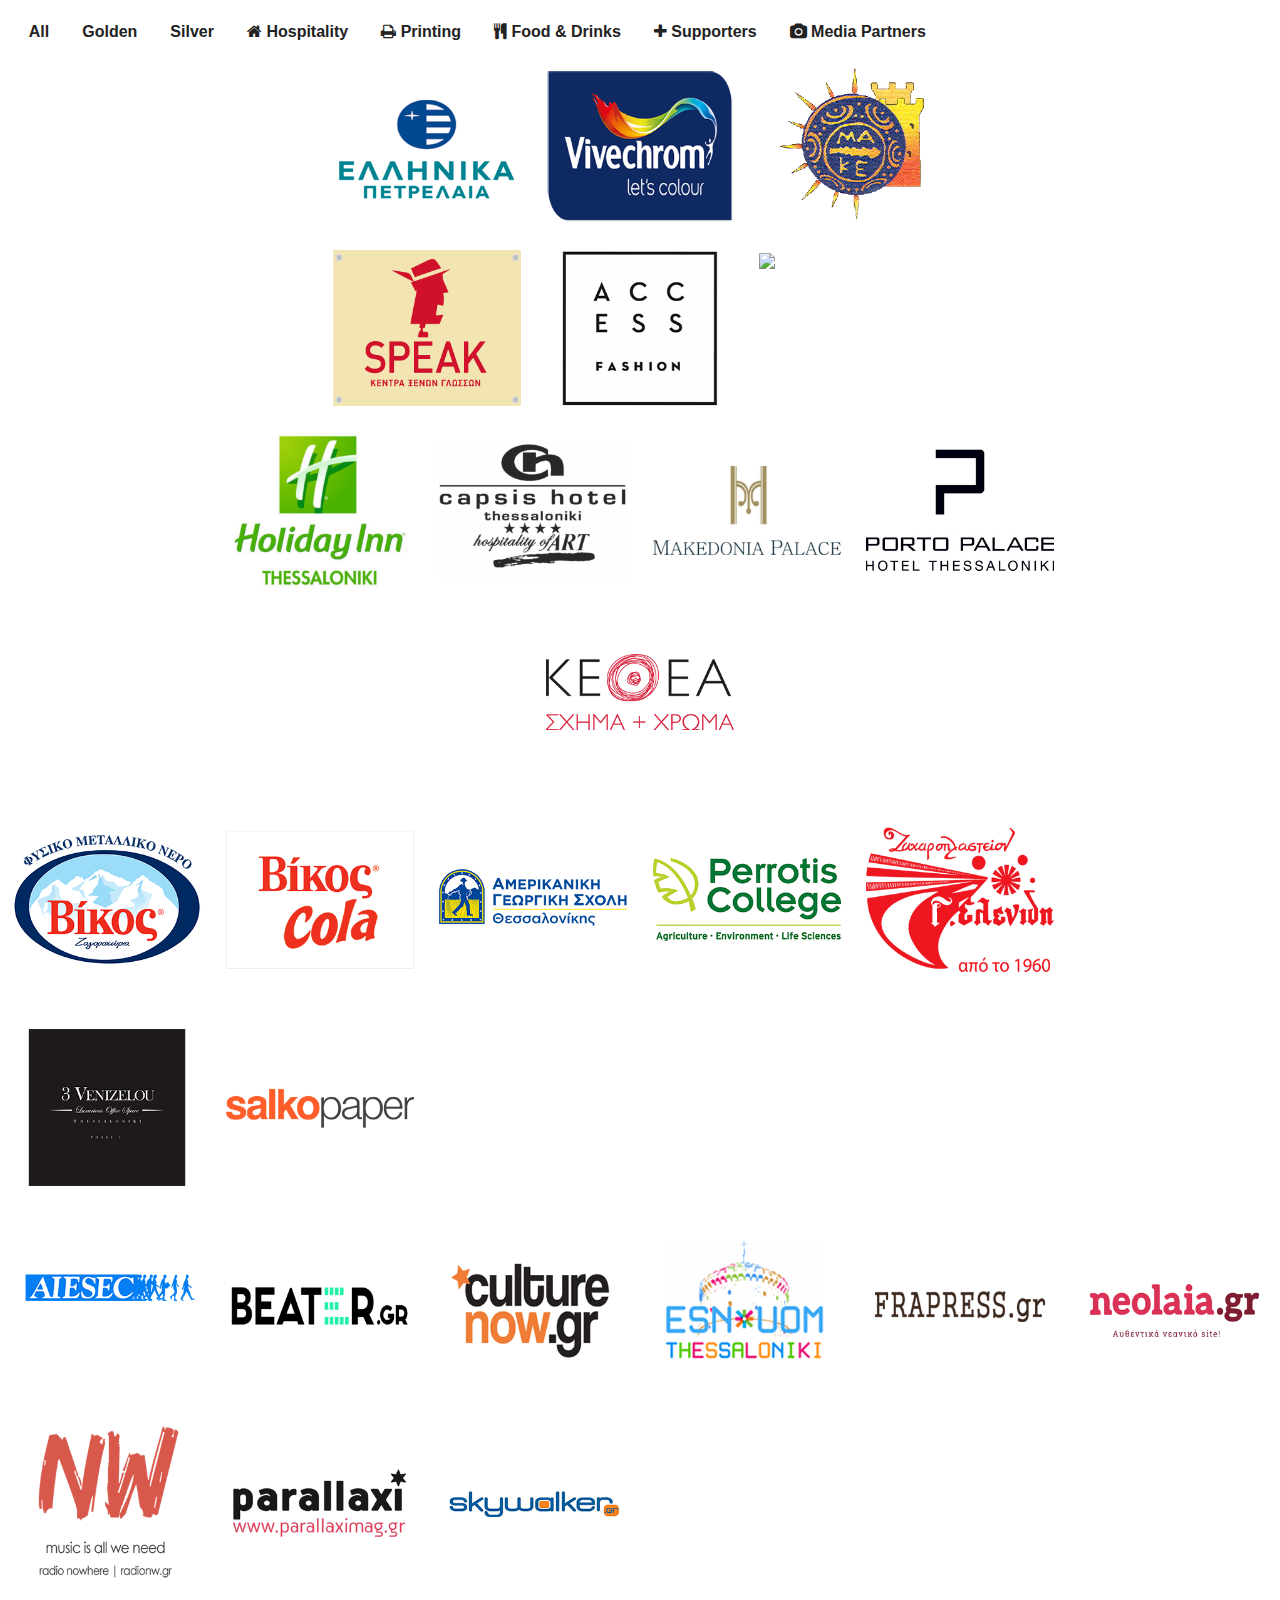
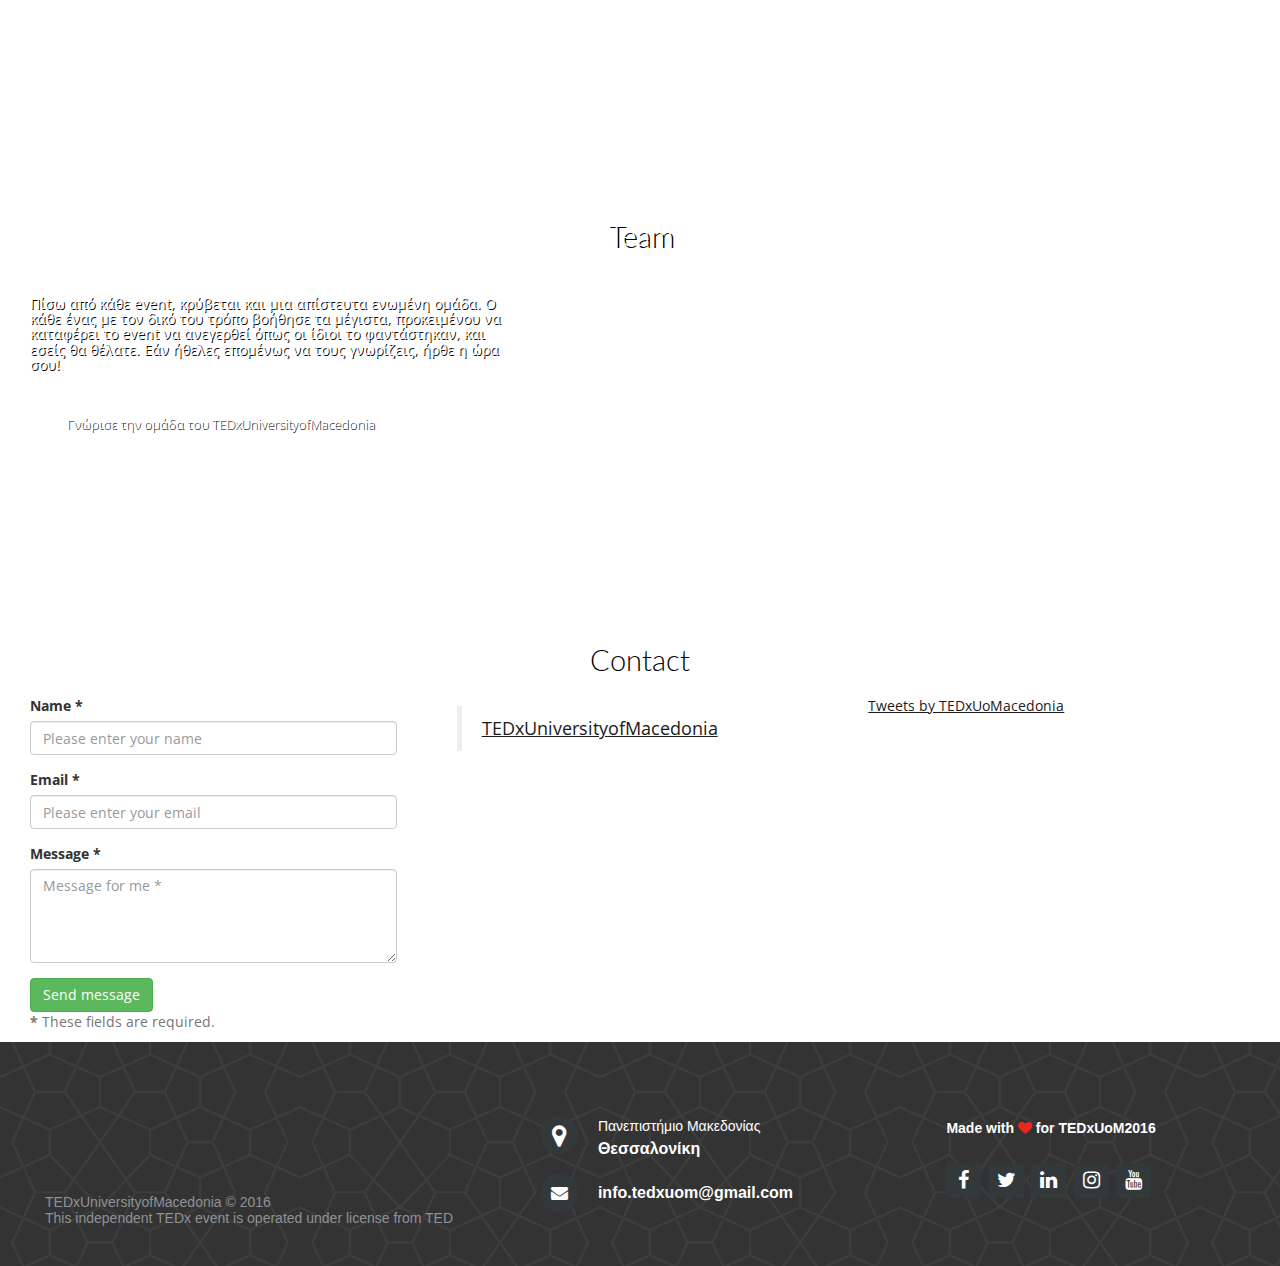
==== commit 8a1ce447: "TSSSSSSSSSSEKARE" ====
--- a/index.html
+++ b/index.html
@@ -1734,6 +1734,10 @@
   </div> <!-- / #venue -->
 
   <!-- PARTNERS SECTION ################################################ -->
+      <script>
+    if (true){
+  $('#allbtn').trigger('click');
+}</script>
   <div id="partners">
 
     <!--use the image as a button to appear the hidden div-->
@@ -1763,7 +1767,7 @@
 
         <div id="filters" class="button-group">
 
-          <button class="button is-checked" data-filter="*">All</button>         
+          <button class="button is-active" data-filter="*" id="allbtn">All</button>         
           <button class="button Gold" data-filter=".gold"> Golden</button>
           <button class="button Silver" data-filter=".silver"> Silver</button>
           <!--<button class="button Trans " data-filter=".transportation"><i class="fa fa-taxi " id="fix" aria-hidden="true"></i> Transporation</button>-->
@@ -1778,125 +1782,139 @@
         <div class="grid">
 
           <!--GOLD PARTNERS -->
-          <div class="element-item gold col-xs-4 col-sm-4 col-md-3 col-lg-2 col-md-offset-1 col-lg-offset-3">
+          <div class="row">
+          <div class="element-item gold col-xs-2 col-xs-offset-3">
             <a href="http://www.helpe.gr"><img src="images/partners/Gold/elpe.png"></a>
           </div>
 
-          <div class="element-item gold col-xs-4 col-sm-4 col-md-3 col-lg-2">
+          <div class="element-item gold col-xs-2">
             <a href="http://www.vivechrom.gr/"><img src="images/partners/Gold/vivechrom.png"></a>
           </div>
 
-          <div class="element-item gold col-xs-4 col-sm-4 col-md-3 col-lg-2">
+          <div class="element-item gold col-xs-2">
             <a href="http://www.uom.gr/"><img src="images/partners/Gold/uom_logo_scanner.png"></a>
           </div>
-<!--
-          <div class="element-item hidden-xs hidden-sm col-md-1 col-lg-3" style="height:250px;">
-          </div>          -->
+          </div>
 
           <!--SILVER PARTNERS -->
-          <div class="element-item silver col-xs-4 col-sm-4 col-md-3 col-lg-2 col-md-offset-3 col-lg-offset-3">
+          <div class="row">
+          <div class="element-item silver  col-xs-2 col-xs-offset-3">
             <a href="http://www.speak.edu.gr/"><img src="images/partners/Silver/speak.png"></a>
           </div>
 
-          <div class="element-item silver col-xs-4 col-sm-4 col-md-3 col-lg-2">
+          <div class="element-item silver col-xs-2">
             <a href="http://www.accessfashion.gr/"><img src="images/partners/Silver/access.png"></a>
           </div>
 
-          <div class="element-item silver col-xs-4 col-sm-4 col-md-3 col-lg-2">
+          <div class="element-item silver col-xs-2">
             <a href="https://www.nbg.gr/el/i-bank"><img src="images/partners/Silver/ethniki.png"></a>
           </div>
-
+          </div>
 
           <!--HOSPITALITY PARTNERS -->
-          <div class="element-item hospitality col-xs-4 col-sm-4 col-md-3 col-lg-2 col-lg-offset-1">
+          <div class="row">
+          <div class="element-item hospitality col-xs-2 col-xs-offset-2">
             <a href="http://www.hithessaloniki.gr/"><img src="images/partners/Hospitality/holidayinn.png"></a>
           </div>
 
-          <div class="element-item hospitality col-xs-4 col-sm-4 col-md-3 col-lg-2">
+          <div class="element-item hospitality col-xs-2">
             <a href="http://www.capsishotels.gr/en/thessaloniki"><img src="images/partners/Hospitality/capsis.png"></a>
           </div>
 
-          <div class="element-item hospitality col-xs-4 col-sm-4 col-md-3 col-lg-2">
+          <div class="element-item hospitality col-xs-2">
             <a href="http://www.makedoniapalace.com/"><img src="images/partners/Hospitality/macedoniapalace.png"></a>
           </div>
 
-          <div class="element-item hospitality col-xs-4 col-sm-4 col-md-3 col-lg-2">
+          <div class="element-item hospitality col-xs-2">
             <a href="http://www.portopalace.gr/index.php?lang=2"><img src="images/partners/Hospitality/NEW LOGO PPHT-1.png"></a>
           </div>
+          </div>
 
           <!--PRINTING PARTNERS-->
-          <div class="element-item printing col-xs-4 col-sm-4 col-md-3 col-lg-2">
+          <div class="row">
+          <div class="element-item printing col-xs-2 col-xs-offset-5">
             <a href="http://www.kethea.gr/"><img src="images/partners/Printing/KETHEA_SXIMA-XROMA.png"></a>
           </div>
+          </div>
 
           <!--FOOD AND DRINKS PARTNERS-->
-          <div class="element-item food col-xs-4 col-sm-4 col-md-3 col-lg-2">
+          <div class="row">
+          <div class="element-item col-xs-offset-4">
+          </div>
+          <div class="element-item food col-xs-2">
             <a href="http://www.vikoswater.gr/"><img src="images/partners/FoodDrinks/ΛΟΓΟΤΥΠΟ ΒΙΚΟΣ.png"></a>
           </div>
 
-          <div class="element-item food col-xs-4 col-sm-4 col-md-3 col-lg-2">
+          <div class="element-item food col-xs-2">
             <a href="https://www.facebook.com/VikosCola/?fref=ts"><img src="images/partners/FoodDrinks/vikos cola.png"></a>
           </div>
 
-          <div class="element-item food col-xs-4 col-sm-4 col-md-3 col-lg-2">
+          <div class="element-item food col-xs-2">
             <a href="www.afs.edu.gr"><img src="images/partners/FoodDrinks/amerikaniki-el.png"></a>
           </div>
 
-          <div class="element-item food col-xs-4 col-sm-4 col-md-3 col-lg-2">
+          <div class="element-item food col-xs-2">
             <a href="www.afs.edu.gr"><img src="images/partners/FoodDrinks/Perrotis Logo.png"></a>
           </div>
 
-          <div class="element-item food col-xs-4 col-sm-4 col-md-3 col-lg-2">
+          <div class="element-item food col-xs-2">
             <a href=""><img src="images/partners/FoodDrinks/elenidis.png"></a>
           </div>
+          </div>
 
           <!-- SUPPORTERS -->
-          <div class="element-item supporters col-xs-4 col-sm-4 col-md-3 col-lg-2">
+          <div class="row">
+          <div class="element-item col-xs-offset-1">
+          </div>
+          <div class="element-item supporters col-xs-2">
             <a href="http://www.3venizelou.gr/index.php/en/"><img src="images/partners/Supporters/VENIZELOU3logo.png"></a>
           </div>
 
-           <div class="element-item supporters col-xs-4 col-sm-4 col-md-3 col-lg-2">
+           <div class="element-item supporters col-xs-2">
             <a href="http://www.salko.gr"><img src="images/partners/Supporters/SALKOPAPER_Logo.png"></a>
           </div>
+          </div>
 
           <!--MEDIA PARTNERS -->
-          <div class="element-item media col-xs-4 col-sm-4 col-md-3 col-lg-2">
+          <div class="row">
+          <div class="element-item media col-xs-2">
             <a href="http://aiesec.gr/"><img src="images/partners/Media/aiesec.png"></a>
           </div>
 
-          <div class="element-item media col-xs-4 col-sm-4 col-md-3 col-lg-2">
+          <div class="element-item media col-xs-2">
             <a href="http://beater.gr/"><img src="images/partners/Media/beater.png"></a>
           </div>
 
-          <div class="element-item media col-xs-4 col-sm-4 col-md-3 col-lg-2">
+          <div class="element-item media col-xs-2">
             <a href="http://www.culturenow.gr/"><img src="images/partners/Media/culture_npw.png"></a>
           </div>
 
-          <div class="element-item media col-xs-4 col-sm-4 col-md-3 col-lg-2">
+          <div class="element-item media col-xs-2">
             <a href="http://uom.esngreece.gr/"><img src="images/partners/Media/esn_uom.png"></a>
           </div>
 
-          <div class="element-item media col-xs-4 col-sm-4 col-md-3 col-lg-2">
+          <div class="element-item media col-xs-2">
             <a href="http://frapress.gr/"><img src="images/partners/Media/frapress.png"></a>
           </div>
 
-          <div class="element-item media col-xs-4 col-sm-4 col-md-3 col-lg-2">
+          <div class="element-item media col-xs-2">
             <a href="http://www.neolaia.gr/"><img src="images/partners/Media/neolaia.png"></a>
           </div>
 
-          <div class="element-item media col-xs-4 col-sm-4 col-md-3 col-lg-2">
+          <div class="element-item media col-xs-2">
             <a href="http://radionw.gr/"><img src="images/partners/Media/nowhere.png"></a>
           </div>
 
-          <div class="element-item media col-xs-4 col-sm-4 col-md-3 col-lg-2">
+          <div class="element-item media col-xs-2">
             <a href="http://www.parallaximag.gr/"><img src="images/partners/Media/paralaxi.png"></a>
           </div>
 
-          <div class="element-item media col-xs-4 col-sm-4 col-md-3 col-lg-2">
+          <div class="element-item media col-xs-2">
             <a href="http://www.skywalker.gr/"><img src="images/partners/Media/skywalker.png"></a>
           </div>
-
-          <div class="element-item col-xs-4 col-sm-4 col-md-3 col-lg-2">
+          </div>
+
+          <div class="element-item col-xs-2">
             <a><img src="images/blank.png"></a>
           </div>
 
@@ -1939,7 +1957,7 @@
                 <div class="row">
                   <div class="col-xs-12 col-sm-7">
                     <span class="name">Ραφαηλία Αμπλά</span><br>
-                    <span class="job">Curator</span>
+                    <span class="teampos">Curator</span>
                   </div> 
                   <div class="col-xs-1 col-xs-offset-4 social-team-ted">
                     <a href="http://www.ted.com/profiles/4941624">
@@ -1968,7 +1986,7 @@
                 <div class="row">
                   <div class="col-xs-12 col-sm-7">
                     <span class="name">Σοφία Βήνα</span><br>
-                    <span class="job">Υπεύθυνη Ομιλητών</span>
+                    <span class="teampos">Υπεύθυνη Ομιλητών</span>
                   </div> 
                   <div class="col-xs-1 col-xs-offset-4 social-team-ted">
                     <a href="https://www.ted.com/profiles/4927013">
@@ -1997,7 +2015,7 @@
                 <div class="row">
                   <div class="col-xs-12 col-sm-6">
                     <span class="name">Βίκυ Τάνη</span><br>
-                    <span class="job">Υπεύθυνη Ομιλητών</span>
+                    <span class="teampos">Υπεύθυνη Ομιλητών</span>
                   </div> 
                   <div class="col-xs-1 col-xs-offset-4 social-team-ted">
                     <a href="https://www.ted.com/profiles/6308512">
@@ -2031,7 +2049,7 @@
                 <div class="row">
                   <div class="col-xs-12 col-sm-7">
                     <span class="name">Σωτήρης Σάββας</span><br>
-                    <span class="job">Υπεύθυνος Ομιλητών</span>
+                    <span class="teampos">Υπεύθυνος Ομιλητών</span>
                   </div> 
                   <div class="col-xs-1 col-xs-offset-4 social-team-ted">
                     <a href="https://www.ted.com/profiles/2739685">
@@ -2060,7 +2078,7 @@
                 <div class="row">
                   <div class="col-xs-12 col-sm-7">
                     <span class="name">Αμαλία Δελή</span><br>
-                    <span class="job">Υπεύθυνη Διαχείρισης Οικονομικών και Νομικών Ζητημάτων</span>
+                    <span class="teampos">Υπεύθυνη Διαχείρισης Οικονομικών και Νομικών Ζητημάτων</span>
                   </div> 
                   <div class="col-xs-1 col-xs-offset-4 social-team-ted">
                     <a href="">
@@ -2089,7 +2107,7 @@
                 <div class="row">
                   <div class="col-xs-12 col-sm-7">
                     <span class="name">Φίλιππος Κολεονίδης</span><br>
-                    <span class="job">Υπεύθυνος Χορηγιών</span>
+                    <span class="teampos">Υπεύθυνος Χορηγιών</span>
                   </div> 
                   <div class="col-xs-1 col-xs-offset-4 social-team-ted">
                     <a href="http://www.ted.com/profiles/6392672">
@@ -2118,7 +2136,7 @@
                 <div class="row">
                   <div class="col-xs-12 col-sm-7">
                     <span class="name">Φωτεινή Μουντούρη</span><br>
-                    <span class="job">Υπεύθυνη Χορηγιών</span>
+                    <span class="teampos">Υπεύθυνη Χορηγιών</span>
                   </div> 
                   <div class="col-xs-1 col-xs-offset-4 social-team-ted">
                     <a href="https://www.ted.com/profiles/6315778">
@@ -2147,7 +2165,7 @@
                 <div class="row">
                   <div class="col-xs-12 col-sm-7">
                     <span class="name">Χρήστος Γκαντρής</span><br>
-                    <span class="job">Υπεύθυνος Χορηγιών</span>
+                    <span class="teampos">Υπεύθυνος Χορηγιών</span>
                   </div> 
                   <div class="col-xs-1 col-xs-offset-4 social-team-ted">
                     <a href="https://www.ted.com/profiles/6353707">
@@ -2176,7 +2194,7 @@
                 <div class="row">
                   <div class="col-xs-12 col-sm-7">
                     <span class="name">Έντι Ματεοσιάν</span><br>
-                    <span class="job">Υπεύθυνος Παραγωγής</span>
+                    <span class="teampos">Υπεύθυνος Παραγωγής</span>
                   </div> 
                   <div class="col-xs-1 col-xs-offset-4 social-team-ted">
                     <a href="https://www.nbg.gr/el/i-bank">
@@ -2205,7 +2223,7 @@
                 <div class="row">
                   <div class="col-xs-12 col-sm-7">
                     <span class="name">Βασιλική Σουλτάνη</span><br>
-                    <span class="job">Υπεύθυνη Εθελοντών</span>
+                    <span class="teampos">Υπεύθυνη Εθελοντών</span>
                   </div> 
                   <div class="col-xs-1 col-xs-offset-4 social-team-ted">
                     <a href="http://www.ted.com/profiles/3647330">
@@ -2234,7 +2252,7 @@
                 <div class="row">
                   <div class="col-xs-12 col-sm-7">
                     <span class="name">Έλενα Τερέζα Βασιλείου</span><br>
-                    <span class="job">Υπεύθυνη Marketing</span>
+                    <span class="teampos">Υπεύθυνη Marketing</span>
                   </div> 
                   <div class="col-xs-1 col-xs-offset-4 social-team-ted">
                     <a href="http://www.ted.com/profiles/2159498">
@@ -2246,11 +2264,6 @@
                       <i id="li" class="fa fa-linkedin-square" aria-hidden="true"></i>
                     </a>
                   </div>
-                  <div class="col-xs-1 social-team">
-                    <a href="https://www.facebook.com/elena.tereza.v?fref=ts">
-                      <i id="fb" class="fa fa-facebook-square" aria-hidden="true"></i>
-                    </a>
-                  </div> 
                 </div>
               </div>
             </figcaption>
@@ -2263,7 +2276,7 @@
                 <div class="row">
                   <div class="col-xs-12 col-sm-7">
                     <span class="name">Γεώργιος Μιχάλης Παπαδόπουλος</span><br>
-                    <span class="job">Υπεύθυνος Blog</span>
+                    <span class="teampos">Υπεύθυνος Blog</span>
                   </div> 
                   <div class="col-xs-1 col-xs-offset-4 social-team-ted">
                     <a href="https://www.ted.com/profiles/5976867">
@@ -2292,7 +2305,7 @@
                 <div class="row">
                   <div class="col-xs-12 col-sm-7">
                     <span class="name">Ελένη Θωμλούδη</span><br>
-                    <span class="job">Υπεύθυνη Δημοσίων Σχέσεων</span>
+                    <span class="teampos">Υπεύθυνη Δημοσίων Σχέσεων</span>
                   </div> 
                   <div class="col-xs-1 col-xs-offset-4 social-team-ted">
                     <a href="http://www.ted.com/profiles/4346734">
@@ -2321,7 +2334,7 @@
                 <div class="row">
                   <div class="col-xs-12 col-sm-7">
                     <span class="name">Χατσίκ Κασαπιάν</span><br>
-                    <span class="job">Υπεύθυνος Ατζέντας</span>
+                    <span class="teampos">Υπεύθυνος Ατζέντας</span>
                   </div> 
                   <div class="col-xs-1 col-xs-offset-4 social-team-ted">
                     <a href="https://www.ted.com/profiles/6009904">
@@ -2350,7 +2363,7 @@
                 <div class="row">
                   <div class="col-xs-12 col-sm-7">
                     <span class="name">Κώστας Αλέξογλου</span><br>
-                    <span class="job">Web Developer</span>
+                    <span class="teampos">Web Developer</span>
                   </div> 
                   <div class="col-xs-1 col-xs-offset-4 social-team-ted">
                     <a href="http://www.ted.com/profiles/6352070">
@@ -2379,7 +2392,7 @@
                 <div class="row">
                   <div class="col-xs-12 col-sm-7">
                     <span class="name">Κοσμάς Τσιάκας</span><br>
-                    <span class="job">Web Developer</span>
+                    <span class="teampos">Web Developer</span>
                   </div> 
                   <div class="col-xs-1 col-xs-offset-4 social-team-ted">
                     <a href="http://www.ted.com/profiles/5883347">
@@ -2408,7 +2421,7 @@
                 <div class="row">
                   <div class="col-xs-12 col-sm-6">
                     <span class="name">Νικόλας Κουλτούκης</span><br>
-                    <span class="job">Designer</span>
+                    <span class="teampo"s>Designer</span>
                   </div> 
                   <div class="col-xs-1 col-xs-offset-4 social-team-ted">
                     <a href="">
@@ -2461,7 +2474,7 @@
                 <div class="row">
                   <div class="col-xs-12 col-sm-7">
                     <span class="name">Ραφαηλία Αμπλά</span><br>
-                    <span class="job">Curator</span>
+                    <span class="teampos">Curator</span>
                   </div> 
                   <div class="col-xs-1 social-team-ted">
                     <a href="http://www.ted.com/profiles/4941624">
@@ -2490,7 +2503,7 @@
                 <div class="row">
                   <div class="col-xs-12 col-sm-7">
                     <span class="name">Σοφία Βήνα</span><br>
-                    <span class="job">Υπεύθυνη Ομιλητών</span>
+                    <span class="teampos">Υπεύθυνη Ομιλητών</span>
                   </div> 
                   <div class="col-xs-1 social-team-ted">
                     <a href="https://www.ted.com/profiles/4927013">
@@ -2519,7 +2532,7 @@
                 <div class="row">
                   <div class="col-xs-12 col-sm-6">
                     <span class="name">Βίκυ Τάνη</span><br>
-                    <span class="job">Υπεύθυνη Ομιλητών</span>
+                    <span class="teampos">Υπεύθυνη Ομιλητών</span>
                   </div> 
                   <div class="col-xs-1 social-team-ted">
                     <a href="https://www.ted.com/profiles/6308512">
@@ -2553,7 +2566,7 @@
                 <div class="row">
                   <div class="col-xs-12 col-sm-7">
                     <span class="name">Σωτήρης Σάββας</span><br>
-                    <span class="job">Υπεύθυνος Ομιλητών</span>
+                    <span class="teampos">Υπεύθυνος Ομιλητών</span>
                   </div> 
                   <div class="col-xs-1 social-team-ted">
                     <a href="https://www.ted.com/profiles/2739685">
@@ -2582,7 +2595,7 @@
                 <div class="row">
                   <div class="col-xs-12 col-sm-7">
                     <span class="name">Αμαλία Δελή</span><br>
-                    <span class="job">Υπεύθυνη Διαχείρισης Οικονομικών και Νομικών Ζητημάτων</span>
+                    <span class="teampos">Υπεύθυνη Διαχείρισης Οικονομικών και Νομικών Ζητημάτων</span>
                   </div> 
                   <div class="col-xs-1 social-team-ted">
                     <a href="">
@@ -2611,7 +2624,7 @@
                 <div class="row">
                   <div class="col-xs-12 col-sm-7">
                     <span class="name">Φίλιππος Κολεονίδης</span><br>
-                    <span class="job">Υπεύθυνος Χορηγιών</span>
+                    <span class="teampos">Υπεύθυνος Χορηγιών</span>
                   </div> 
                   <div class="col-xs-1 social-team-ted">
                     <a href="http://www.ted.com/profiles/6392672">
@@ -2640,7 +2653,7 @@
                 <div class="row">
                   <div class="col-xs-12 col-sm-7">
                     <span class="name">Φωτεινή Μουντούρη</span><br>
-                    <span class="job">Υπεύθυνη Χορηγιών</span>
+                    <span class="teampos">Υπεύθυνη Χορηγιών</span>
                   </div> 
                   <div class="col-xs-1 social-team-ted">
                     <a href="https://www.ted.com/profiles/6315778">
@@ -2669,7 +2682,7 @@
                 <div class="row">
                   <div class="col-xs-12 col-sm-7">
                     <span class="name">Χρήστος Γκαντρής</span><br>
-                    <span class="job">Υπεύθυνος Χορηγιών</span>
+                    <span class="teampos">Υπεύθυνος Χορηγιών</span>
                   </div> 
                   <div class="col-xs-1 social-team-ted">
                     <a href="https://www.ted.com/profiles/6353707">
@@ -2698,7 +2711,7 @@
                 <div class="row">
                   <div class="col-xs-12 col-sm-7">
                     <span class="name">Έντι Ματεοσιάν</span><br>
-                    <span class="job">Υπεύθυνος Παραγωγής</span>
+                    <span class="teampos">Υπεύθυνος Παραγωγής</span>
                   </div> 
                   <div class="col-xs-1 social-team-ted">
                     <a href="https://www.ted.com/profiles/6434720">
@@ -2727,7 +2740,7 @@
                 <div class="row">
                   <div class="col-xs-12 col-sm-7">
                     <span class="name">Βασιλική Σουλτάνη</span><br>
-                    <span class="job">Υπεύθυνη Εθελοντών</span>
+                    <span class="teampos">Υπεύθυνη Εθελοντών</span>
                   </div> 
                   <div class="col-xs-1 social-team-ted">
                     <a href="http://www.ted.com/profiles/3647330">
@@ -2756,7 +2769,7 @@
                 <div class="row">
                   <div class="col-xs-12 col-sm-7">
                     <span class="name">Έλενα Τερέζα Βασιλείου</span><br>
-                    <span class="job">Υπεύθυνη Marketing</span>
+                    <span class="teampos">Υπεύθυνη Marketing</span>
                   </div> 
                   <div class="col-xs-1 social-team-ted">
                     <a href="http://www.ted.com/profiles/2159498">
@@ -2768,11 +2781,6 @@
                       <i id="li" class="fa fa-linkedin-square" aria-hidden="true"></i>
                     </a>
                   </div>
-                  <div class="col-xs-1 social-team">
-                    <a href="https://www.facebook.com/elena.tereza.v?fref=ts">
-                      <i id="fb" class="fa fa-facebook-square" aria-hidden="true"></i>
-                    </a>
-                  </div> 
                 </div>
               </div>
             </figcaption>
@@ -2785,7 +2793,7 @@
                 <div class="row">
                   <div class="col-xs-12 col-sm-7">
                     <span class="name">Γεώργιος Μιχάλης Παπαδόπουλος</span><br>
-                    <span class="job">Υπεύθυνος Blog</span>
+                    <span class="teampos">Υπεύθυνος Blog</span>
                   </div> 
                   <div class="col-xs-1 social-team-ted">
                     <a href="https://www.ted.com/profiles/5976867">
@@ -2814,7 +2822,7 @@
                 <div class="row">
                   <div class="col-xs-12 col-sm-7">
                     <span class="name">Ελένη Θωμλούδη</span><br>
-                    <span class="job">Υπεύθυνη Δημοσίων Σχέσεων</span>
+                    <span class="teampos">Υπεύθυνη Δημοσίων Σχέσεων</span>
                   </div> 
                   <div class="col-xs-1 social-team-ted">
                     <a href="http://www.ted.com/profiles/4346734">
@@ -2843,7 +2851,7 @@
                 <div class="row">
                   <div class="col-xs-12 col-sm-7">
                     <span class="name">Χατσίκ Κασαπιάν</span><br>
-                    <span class="job">Υπεύθυνος Ατζέντας</span>
+                    <span class="teampos">Υπεύθυνος Ατζέντας</span>
                   </div> 
                   <div class="col-xs-1 social-team-ted">
                     <a href="https://www.ted.com/profiles/6009904">
@@ -2872,7 +2880,7 @@
                 <div class="row">
                   <div class="col-xs-12 col-sm-7">
                     <span class="name">Κώστας Αλέξογλου</span><br>
-                    <span class="job">Web Developer</span>
+                    <span class="teampos">Web Developer</span>
                   </div> 
                   <div class="col-xs-1 social-team-ted">
                     <a href="http://www.ted.com/profiles/6352070">
@@ -2901,7 +2909,7 @@
                 <div class="row">
                   <div class="col-xs-12 col-sm-7">
                     <span class="name">Κοσμάς Τσιάκας</span><br>
-                    <span class="job">Web Developer</span>
+                    <span class="teampos">Web Developer</span>
                   </div> 
                   <div class="col-xs-1 social-team-ted">
                     <a href="http://www.ted.com/profiles/5883347">
@@ -2930,7 +2938,7 @@
                 <div class="row">
                   <div class="col-xs-12 col-sm-6">
                     <span class="name">Νικόλας Κουλτούκης</span><br>
-                    <span class="job">Designer</span>
+                    <span class="teampos">Designer</span>
                   </div> 
                   <div class="col-xs-1 social-team-ted">
                     <a href="">
--- a/style.css
+++ b/style.css
@@ -1311,6 +1311,16 @@
     text-shadow: 2px 2px #000;
    
 }
+#page-2{
+  background-image: none;
+  background-size: cover;
+  /* Permalink - use to edit and share this gradient: http://colorzilla.com/gradient-editor/#dbdce2+0,f5f6f6+0,000000+100,272828+100,f5f6f6+100 */
+  background: rgb(219,220,226); /* Old browsers */
+  background: -moz-linear-gradient(top,  rgba(219,220,226,1) 0%, rgba(245,246,246,1) 0%, rgba(0,0,0,1) 100%, rgba(39,40,40,1) 100%, rgba(245,246,246,1) 100%); /* FF3.6-15 */
+  background: -webkit-linear-gradient(top,  rgba(219,220,226,1) 0%,rgba(245,246,246,1) 0%,rgba(0,0,0,1) 100%,rgba(39,40,40,1) 100%,rgba(245,246,246,1) 100%); /* Chrome10-25,Safari5.1-6 */
+  background: linear-gradient(to bottom,  rgba(219,220,226,1) 0%,rgba(245,246,246,1) 0%,rgba(0,0,0,1) 100%,rgba(39,40,40,1) 100%,rgba(245,246,246,1) 100%); /* W3C, IE10+, FF16+, Chrome26+, Opera12+, Safari7+ */
+  filter: progid:DXImageTransform.Microsoft.gradient( startColorstr='#dbdce2', endColorstr='#f5f6f6',GradientType=0 ); /* IE6-9 */
+}
 .thumb{
     visibility: visible !important;
     max-width: 500px;
@@ -1367,7 +1377,7 @@
   height: 100%;
   padding-top: 5%;
   word-wrap: break-word; 
-    position: absolute;
+  position: absolute;
   top: 50%;
   left: 50%;
   /* bring your own prefixes */
@@ -1414,7 +1424,7 @@
   font-family: Arial;
   color: #000;
   font-size: 20px;
-  background: #fff;
+  background: rgb(219,220,226); /* Old browsers */
   padding: 10px 20px 10px 20px;
   text-decoration: none;
 }
@@ -1554,4 +1564,11 @@
   .contact{
     background-color:#ededed;
   }
-}+}
+.teampos{
+font-size: 0.75em;
+  color: #000;
+  font-style: italic;
+  margin:0;
+  padding-left:2%;
+}
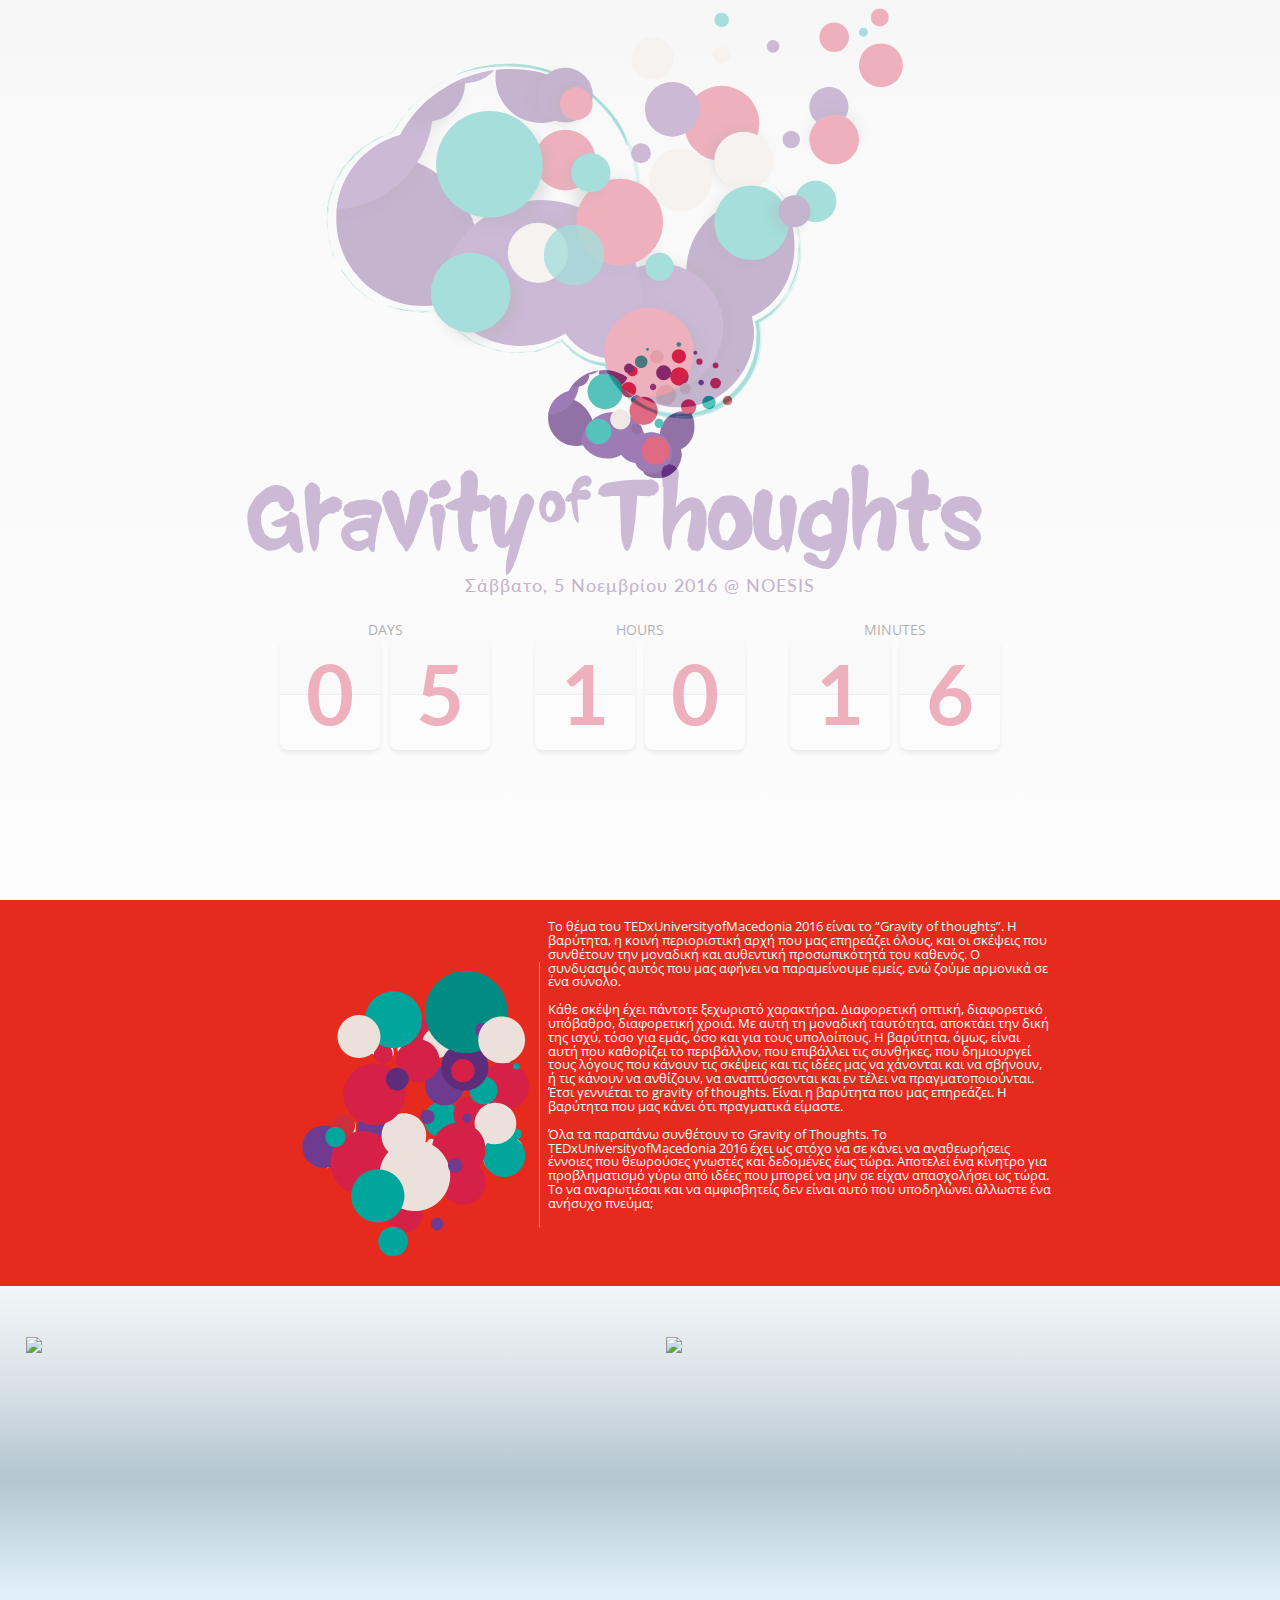
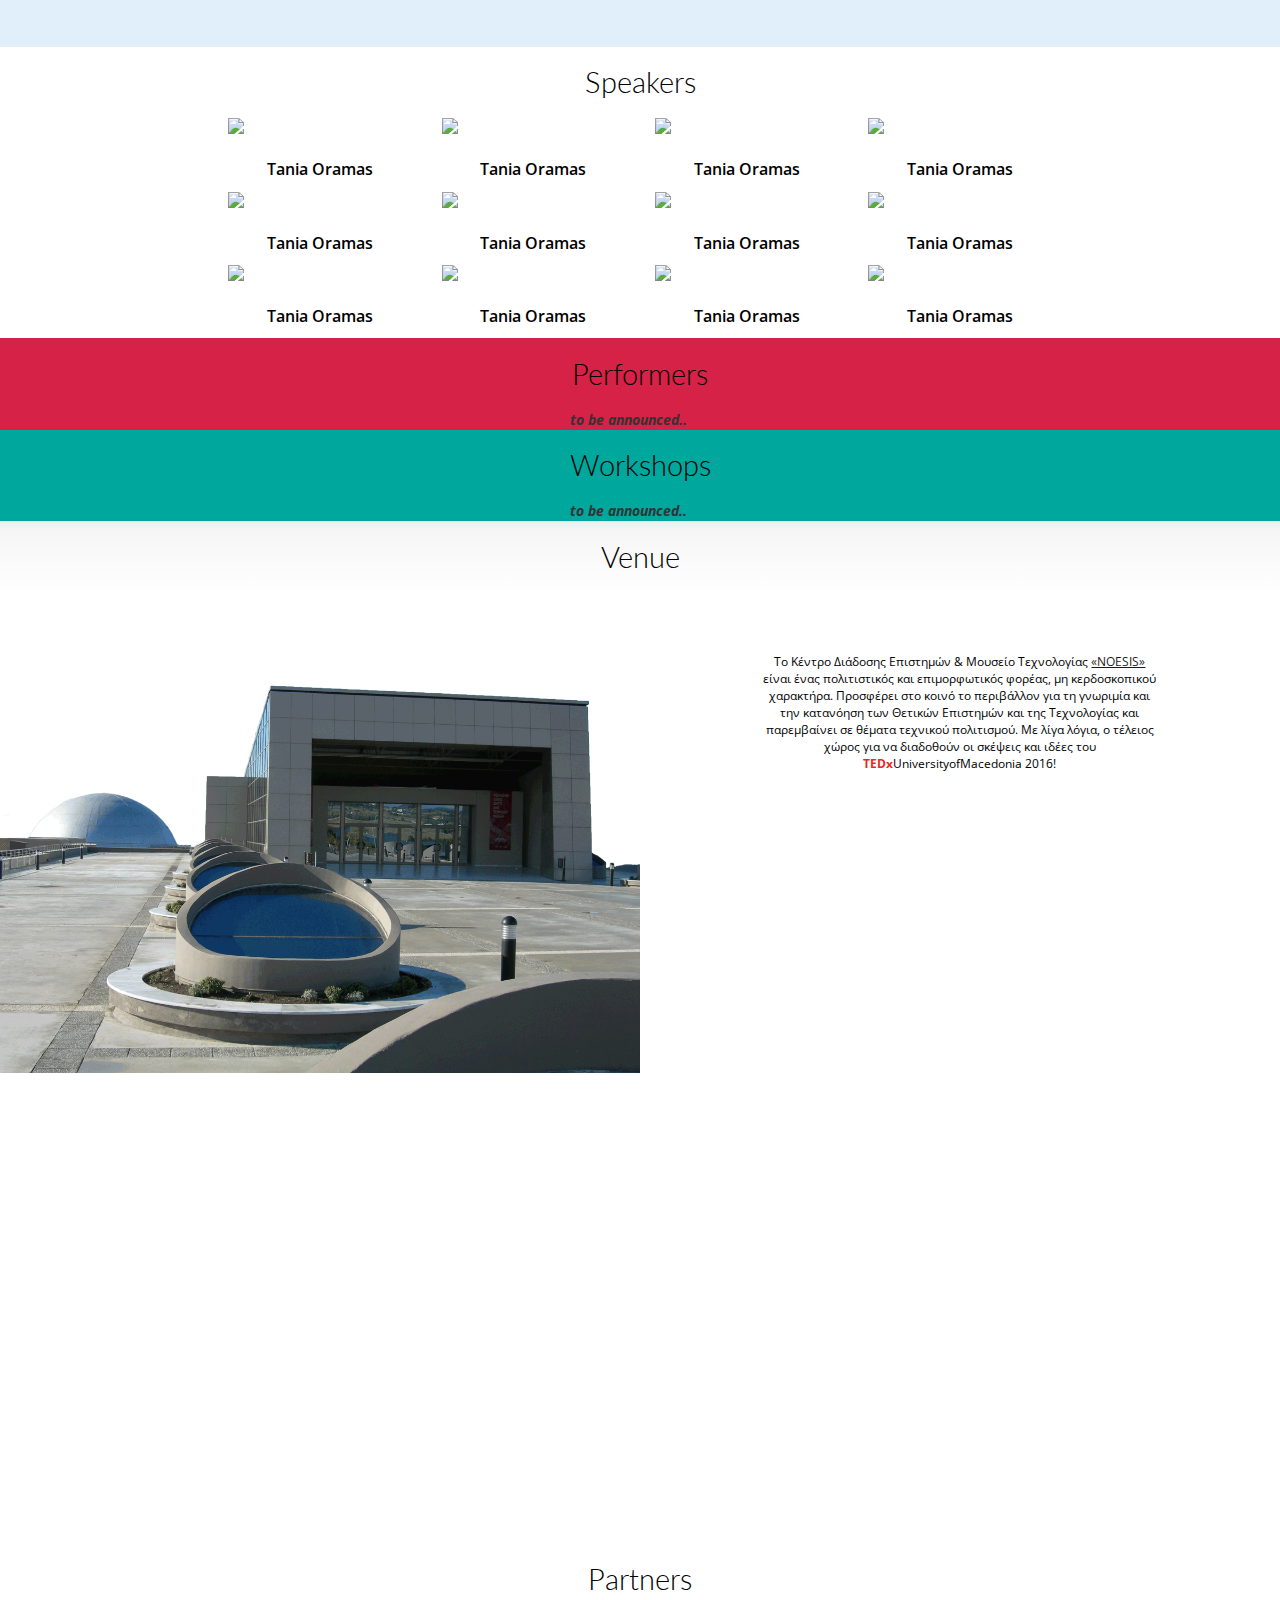
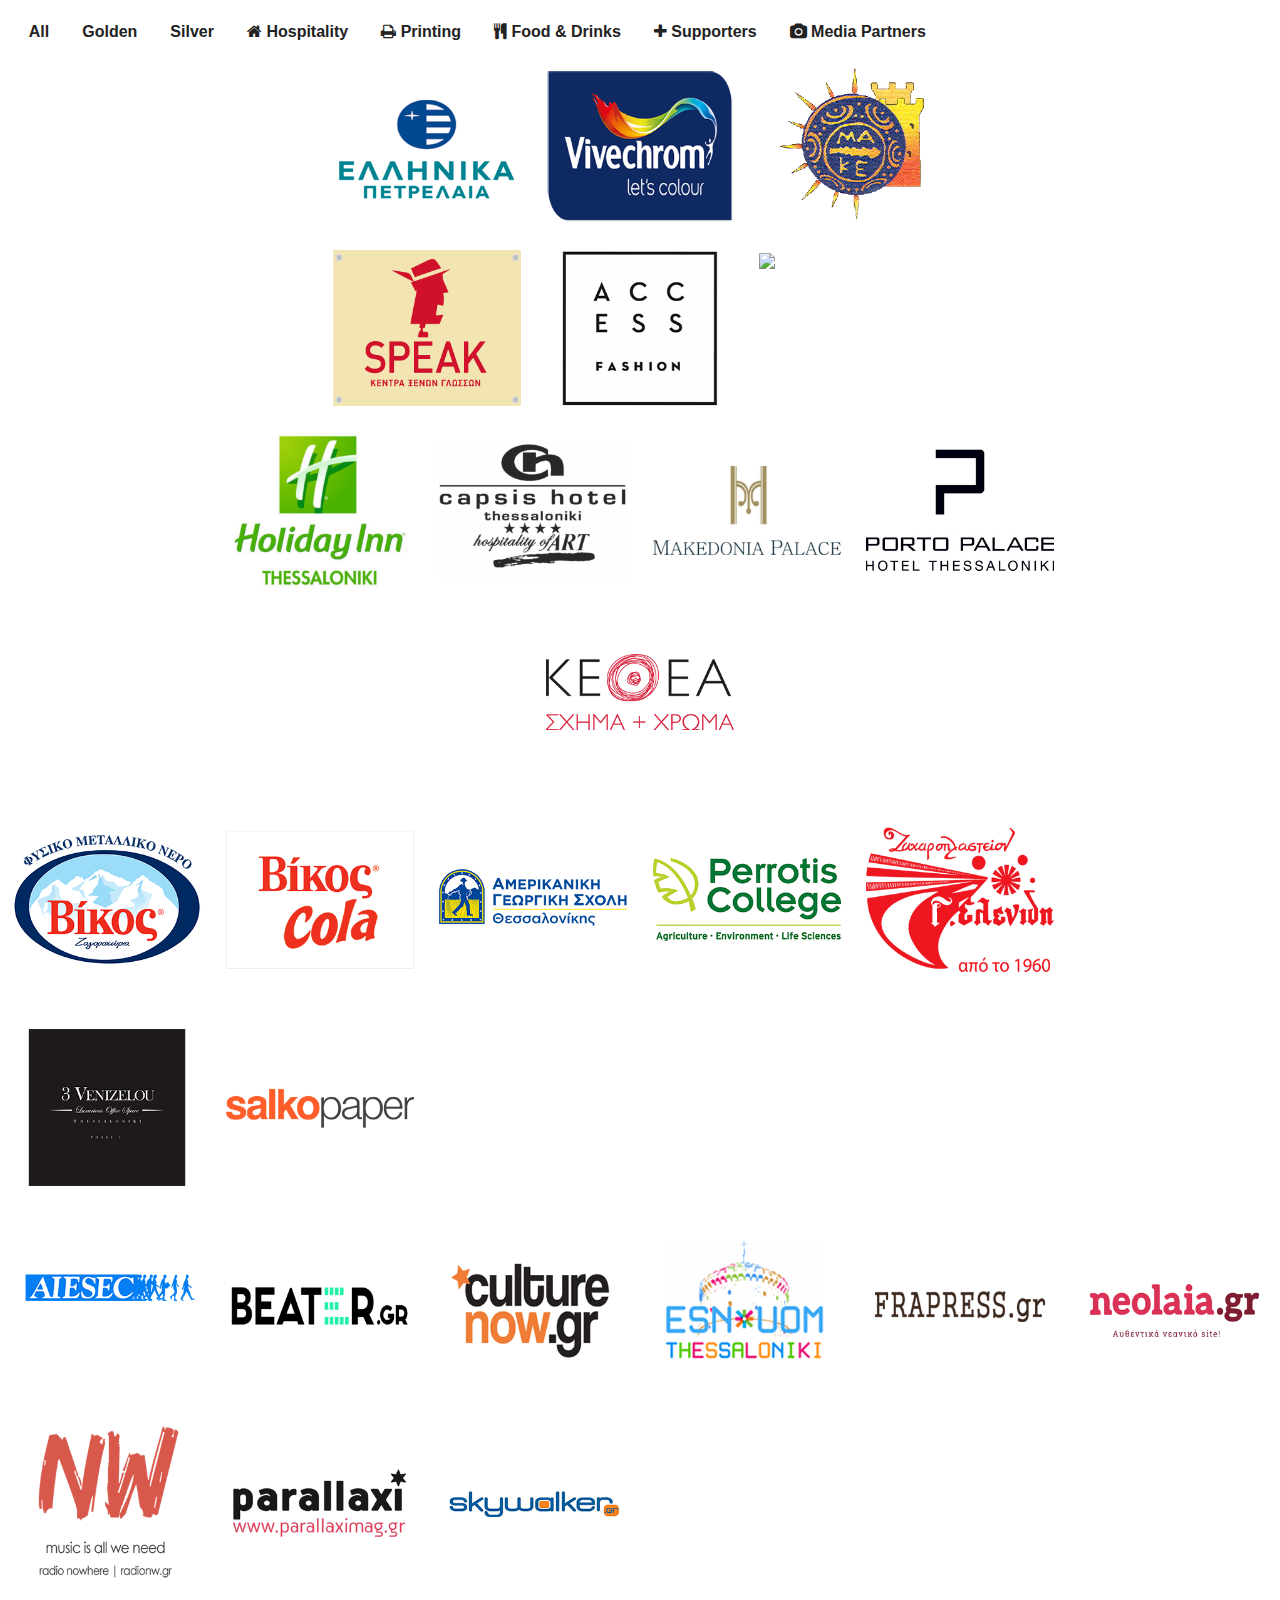
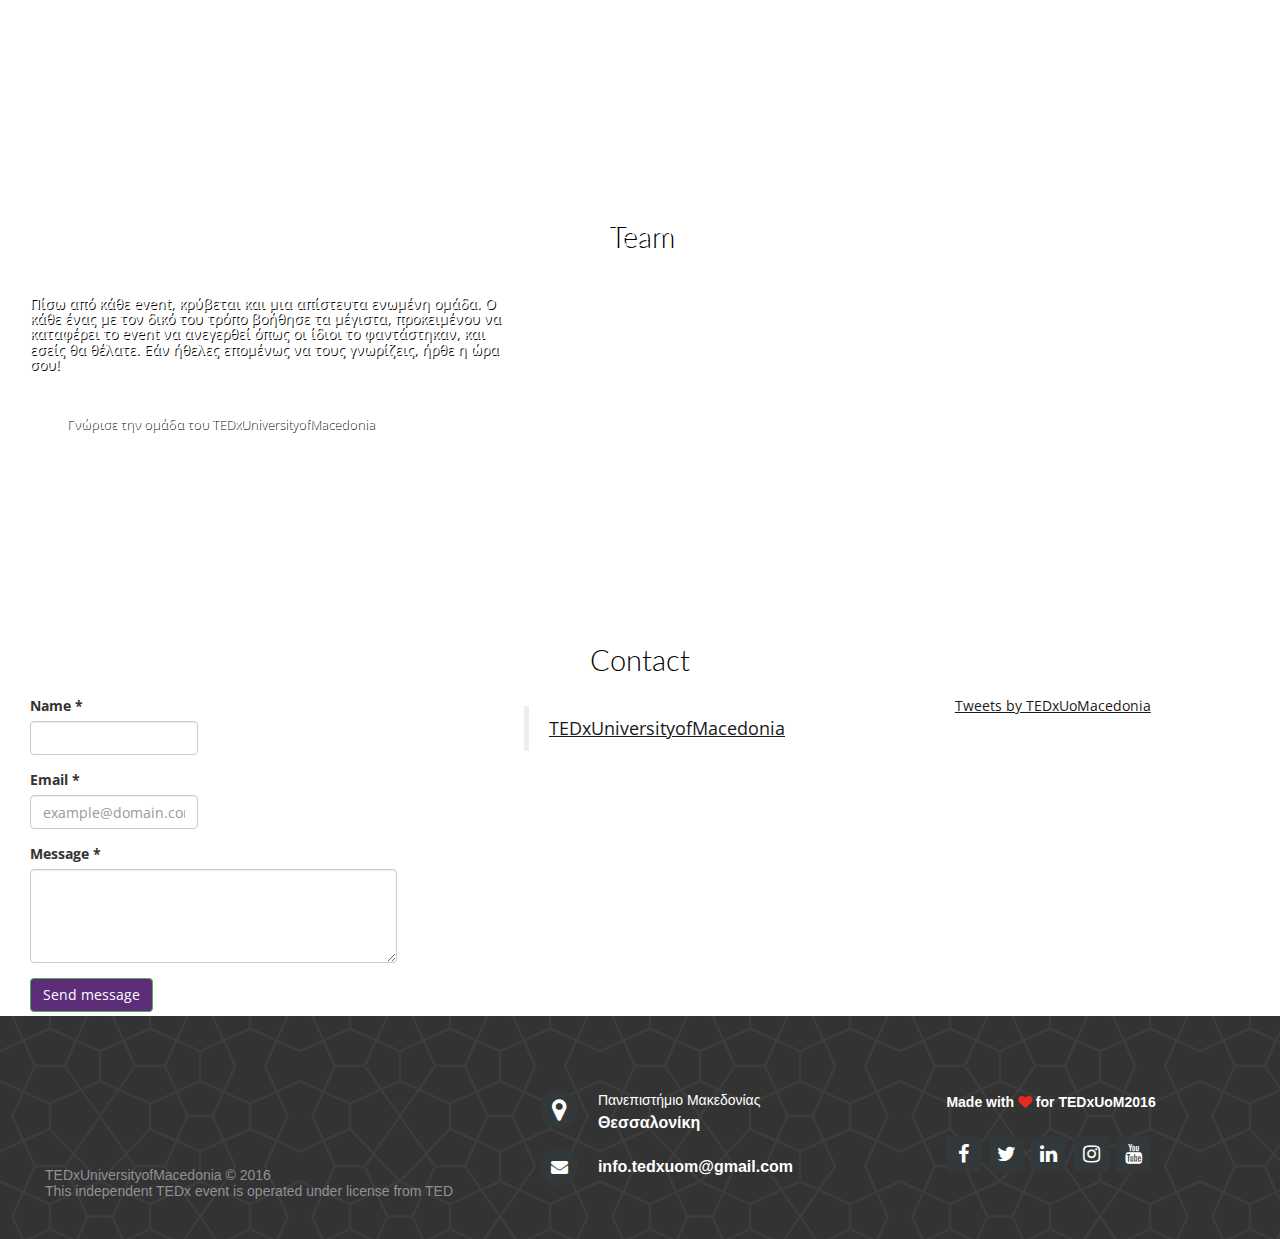
==== commit ce045168: "facebook and :tea:m ready" ====
--- a/index.html
+++ b/index.html
@@ -1434,7 +1434,7 @@
             <div class="imghvr-slide-up">
             <img class="img-responsive center-block" src="speakers/speaker.png" alt="Tania Oramas">
             <figcaption>
-            <a href="speakers/tania_oramas.html">
+            <a target="_blank" href="speakers/tania_oramas.html">
                 <div class="speakfig">
                     <p class="job">Tania Oramas is a <wbr>great woman that is <wbr>great and is great,<wbr> do you agree?</p>
                 </div>
@@ -1448,7 +1448,21 @@
             <div class="imghvr-slide-up">
             <img class="img-responsive center-block" src="speakers/speaker.png" alt="Tania Oramas">
             <figcaption>
-            <a href="speakers/tania_oramas.html">
+            <a target="_blank" href="speakers/tania_oramas.html">
+                <div class="speakfig">
+                    <p class="job">Tania Orara is a <wbr>great woman that is <wbr>great and is great,<wbr> do you agree?</p>
+                </div>
+            </a>
+            </figcaption>
+            </div>
+            <p class="speakname">Tania Oramas</p>
+          </div>
+
+          <div class="col-xs-4 col-xs-offset-2 col-sm-offset-0 col-sm-3 col-lg-offset-0 col-lg-2">
+            <div class="imghvr-slide-up">
+            <img class="img-responsive center-block" src="speakers/speaker.png" alt="Tania Oramas">
+            <figcaption>
+            <a target="_blank" href="speakers/tania_oramas.html">
                 <div class="speakfig">
                     <p class="job">Tania Oramas is a <wbr>great woman that is <wbr>great and is great,<wbr> do you agree?</p>
                 </div>
@@ -1458,11 +1472,11 @@
             <p class="speakname">Tania Oramas</p>
           </div>
 
-          <div class="col-xs-4 col-xs-offset-2 col-sm-offset-0 col-sm-3 col-lg-offset-0 col-lg-2">
+          <div class="col-xs-4 col-sm-offset-1 col-sm-3 col-lg-offset-0 col-lg-2">
             <div class="imghvr-slide-up">
             <img class="img-responsive center-block" src="speakers/speaker.png" alt="Tania Oramas">
             <figcaption>
-            <a href="speakers/tania_oramas.html">
+            <a target="_blank" href="speakers/tania_oramas.html">
                 <div class="speakfig">
                     <p class="job">Tania Oramas is a <wbr>great woman that is <wbr>great and is great,<wbr> do you agree?</p>
                 </div>
@@ -1472,11 +1486,11 @@
             <p class="speakname">Tania Oramas</p>
           </div>
 
-          <div class="col-xs-4 col-sm-offset-1 col-sm-3 col-lg-offset-0 col-lg-2">
+          <div class="col-xs-4 col-xs-offset-2 col-sm-offset-0 col-sm-3 col-lg-offset-2 col-lg-2">
             <div class="imghvr-slide-up">
             <img class="img-responsive center-block" src="speakers/speaker.png" alt="Tania Oramas">
             <figcaption>
-            <a href="speakers/tania_oramas.html">
+            <a target="_blank" href="speakers/tania_oramas.html">
                 <div class="speakfig">
                     <p class="job">Tania Oramas is a <wbr>great woman that is <wbr>great and is great,<wbr> do you agree?</p>
                 </div>
@@ -1486,11 +1500,11 @@
             <p class="speakname">Tania Oramas</p>
           </div>
 
-          <div class="col-xs-4 col-xs-offset-2 col-sm-offset-0 col-sm-3 col-lg-offset-2 col-lg-2">
+          <div class="col-xs-4 col-sm-3 col-lg-offset-0 col-lg-2">
             <div class="imghvr-slide-up">
             <img class="img-responsive center-block" src="speakers/speaker.png" alt="Tania Oramas">
             <figcaption>
-            <a href="speakers/tania_oramas.html">
+            <a target="_blank" href="speakers/tania_oramas.html">
                 <div class="speakfig">
                     <p class="job">Tania Oramas is a <wbr>great woman that is <wbr>great and is great,<wbr> do you agree?</p>
                 </div>
@@ -1500,11 +1514,11 @@
             <p class="speakname">Tania Oramas</p>
           </div>
 
-          <div class="col-xs-4 col-sm-3 col-lg-offset-0 col-lg-2">
+          <div class="col-xs-4 col-xs-offset-2 col-sm-offset-1 col-sm-3 col-lg-offset-0 col-lg-2">
             <div class="imghvr-slide-up">
             <img class="img-responsive center-block" src="speakers/speaker.png" alt="Tania Oramas">
             <figcaption>
-            <a href="speakers/tania_oramas.html">
+            <a target="_blank" href="speakers/tania_oramas.html">
                 <div class="speakfig">
                     <p class="job">Tania Oramas is a <wbr>great woman that is <wbr>great and is great,<wbr> do you agree?</p>
                 </div>
@@ -1514,11 +1528,11 @@
             <p class="speakname">Tania Oramas</p>
           </div>
 
-          <div class="col-xs-4 col-xs-offset-2 col-sm-offset-1 col-sm-3 col-lg-offset-0 col-lg-2">
+          <div class="col-xs-4 col-sm-offset-0 col-sm-3 col-lg-offset-0 col-lg-2">
             <div class="imghvr-slide-up">
             <img class="img-responsive center-block" src="speakers/speaker.png" alt="Tania Oramas">
             <figcaption>
-            <a href="speakers/tania_oramas.html">
+            <a target="_blank" href="speakers/tania_oramas.html">
                 <div class="speakfig">
                     <p class="job">Tania Oramas is a <wbr>great woman that is <wbr>great and is great,<wbr> do you agree?</p>
                 </div>
@@ -1528,11 +1542,11 @@
             <p class="speakname">Tania Oramas</p>
           </div>
 
-          <div class="col-xs-4 col-sm-offset-0 col-sm-3 col-lg-offset-0 col-lg-2">
+          <div class="col-xs-4 col-xs-offset-2 col-sm-offset-0 col-sm-3 col-lg-offset-2 col-lg-2">
             <div class="imghvr-slide-up">
             <img class="img-responsive center-block" src="speakers/speaker.png" alt="Tania Oramas">
             <figcaption>
-            <a href="speakers/tania_oramas.html">
+            <a target="_blank" href="speakers/tania_oramas.html">
                 <div class="speakfig">
                     <p class="job">Tania Oramas is a <wbr>great woman that is <wbr>great and is great,<wbr> do you agree?</p>
                 </div>
@@ -1542,11 +1556,11 @@
             <p class="speakname">Tania Oramas</p>
           </div>
 
-          <div class="col-xs-4 col-xs-offset-2 col-sm-offset-0 col-sm-3 col-lg-offset-2 col-lg-2">
+          <div class="col-xs-4 col-sm-offset-1 col-sm-3 col-lg-offset-0 col-lg-2">
             <div class="imghvr-slide-up">
             <img class="img-responsive center-block" src="speakers/speaker.png" alt="Tania Oramas">
             <figcaption>
-            <a href="speakers/tania_oramas.html">
+            <a target="_blank" href="speakers/tania_oramas.html">
                 <div class="speakfig">
                     <p class="job">Tania Oramas is a <wbr>great woman that is <wbr>great and is great,<wbr> do you agree?</p>
                 </div>
@@ -1556,11 +1570,11 @@
             <p class="speakname">Tania Oramas</p>
           </div>
 
-          <div class="col-xs-4 col-sm-offset-1 col-sm-3 col-lg-offset-0 col-lg-2">
+          <div class="col-xs-4 col-xs-offset-2 col-sm-offset-0 col-sm-3 col-lg-offset-0 col-lg-2">
             <div class="imghvr-slide-up">
             <img class="img-responsive center-block" src="speakers/speaker.png" alt="Tania Oramas">
             <figcaption>
-            <a href="speakers/tania_oramas.html">
+            <a target="_blank" href="speakers/tania_oramas.html">
                 <div class="speakfig">
                     <p class="job">Tania Oramas is a <wbr>great woman that is <wbr>great and is great,<wbr> do you agree?</p>
                 </div>
@@ -1570,25 +1584,11 @@
             <p class="speakname">Tania Oramas</p>
           </div>
 
-          <div class="col-xs-4 col-xs-offset-2 col-sm-offset-0 col-sm-3 col-lg-offset-0 col-lg-2">
-            <div class="imghvr-slide-up">
-            <img class="img-responsive center-block" src="speakers/speaker.png" alt="Tania Oramas">
-            <figcaption>
-            <a href="speakers/tania_oramas.html">
-                <div class="speakfig">
-                    <p class="job">Tania Oramas is a <wbr>great woman that is <wbr>great and is great,<wbr> do you agree?</p>
-                </div>
-            </a>
-            </figcaption>
-            </div>
-            <p class="speakname">Tania Oramas</p>
-          </div>
-
           <div class="col-xs-4 col-sm-offset-0 col-sm-3 col-lg-offset-0 col-lg-2">
             <div class="imghvr-slide-up">
             <img class="img-responsive center-block" src="speakers/speaker.png" alt="Tania Oramas">
             <figcaption>
-            <a href="speakers/tania_oramas.html">
+            <a target="_blank" href="speakers/tania_oramas.html">
                 <div class="speakfig">
                     <p class="job">Tania Oramas is a <wbr>great woman that is <wbr>great and is great,<wbr> do you agree?</p>
                 </div>
@@ -3046,46 +3046,44 @@
 
           <div class="col-xs-12 col-sm-4 col-md-4 cont">
             <form id="contact-form" method="post" action="contact.php" role="form">
-              <div class="messages"></div>
-                <div class="controls">
-                  <div class="row">
-                    <div class="col-xs-12">
-                     <div class="form-group">
-                        <label for="form_name">Name *</label>
-                        <input id="form_name" type="text" name="name" class="form-control" placeholder="Please enter your name" required="required" data-error="Firstname is required.">
-                        <div class="help-block with-errors"></div>
-                      </div>
-                    </div>
-                  </div>
-                <div class="row">
-                  <div class="col-xs-12">
-                    <div class="form-group">
-                      <label for="form_email">Email *</label>
-                      <input id="form_email" type="email" name="email" class="form-control" placeholder="Please enter your email" required="required" data-error="Valid email is required.">
-                      <div class="help-block with-errors"></div>
-                    </div>
-                  </div>
-                </div>
-                <div class="row">
-                  <div class="col-xs-12">
-                   <div class="form-group">
-                      <label for="form_message">Message *</label>
-                      <textarea id="form_message" name="message" class="form-control" placeholder="Message for me *" rows="4" required="required" data-error="Please,leave us a message."></textarea>
-                      <div class="help-block with-errors"></div>
-                    </div>
-                  </div>
-                  <div class="col-xs-12">
-                    <div class="g-recaptcha" data-sitekey="6LeLFycTAAAAAIIG3lmLuz4gq0hyEcCuNExkA-vO"></div>
-                    <input id="send" type="submit" class="btn btn-success btn-send" value="Send message">
-                  </div>
-                </div>
-                <div class="row">
-                  <div class="col-xs-12">
-                    <p class="text-muted"><strong>*</strong> These fields are required.</p>
-                  </div>
-                </div>
-              </div>
-            </form>
+
+                        <div class="messages"></div>
+
+                        <div class="controls">
+
+                            <div class="row">
+                                <div class="col-md-6">
+                                    <div class="form-group">
+                                        <label for="form_name">Name *</label>
+                                        <input id="form_name" type="text" name="name" class="form-control" placeholder="" required="required" data-error="Firstname is required.">
+                                        <div class="help-block with-errors"></div>
+                                    </div>
+                                </div>
+                            </div>
+                            <div class="row">
+                                <div class="col-md-6">
+                                    <div class="form-group">
+                                        <label for="form_email">Email *</label>
+                                        <input id="form_email" type="email" name="email" class="form-control" placeholder="example@domain.com" required="required" data-error="Valid email is required.">
+                                        <div class="help-block with-errors"></div>
+                                    </div>
+                                </div>
+                            </div>
+                            <div class="row">
+                                <div class="col-md-12">
+                                    <div class="form-group">
+                                        <label for="form_message">Message *</label>
+                                        <textarea id="form_message" name="message" class="form-control" placeholder="" rows="4" required="required" data-error="Please,leave us a message."></textarea>
+                                        <div class="help-block with-errors"></div>
+                                    </div>
+                                </div>
+                                <div class="col-md-12">
+                                    <input type="submit" class="btn btn-success btn-send" value="Send message">
+                                </div>
+                            </div>
+                        </div>
+
+                    </form>
             <script src="js/contact.js"></script>
         </div>  
 
@@ -3104,8 +3102,8 @@
         <!--Twitter Feed -->
         <div class="col-md-8 col-sm-8 hidden-xs">
           <div class="row">
-            <div class="col-md-6 col-sm-6 fafee"><div class="fb-page" data-href="https://www.facebook.com/TEDxUniversityofMacedonia-159246810897274/?fref=ts" data-tabs="timeline" data-height="380" data-small-header="true" data-adapt-container-width="true" data-hide-cover="false" data-show-facepile="true"><blockquote cite="https://www.facebook.com/TEDxUniversityofMacedonia-159246810897274/?fref=ts" class="fb-xfbml-parse-ignore"><a href="https://www.facebook.com/TEDxUniversityofMacedonia-159246810897274/?fref=ts">TEDxUniversityofMacedonia</a></blockquote></div></div>
-            <div class="col-md-6 col-sm-6 twitter ">
+            <div class="col-md-7 col-sm-7 fafee"><div class="fb-page" data-href="https://www.facebook.com/TEDxUniversityofMacedonia-159246810897274/?fref=ts" data-tabs="timeline" data-height="380" data-small-header="true" data-adapt-container-width="true" data-hide-cover="false" data-show-facepile="true"><blockquote cite="https://www.facebook.com/TEDxUniversityofMacedonia-159246810897274/?fref=ts" class="fb-xfbml-parse-ignore"><a href="https://www.facebook.com/TEDxUniversityofMacedonia-159246810897274/?fref=ts">TEDxUniversityofMacedonia</a></blockquote></div></div>
+            <div class="col-md-5 col-sm-5 twitter ">
             <a class="twitter-timeline" data-height="380" href="https://twitter.com/TEDxUoMacedonia">Tweets by TEDxUoMacedonia</a> <script async src="//platform.twitter.com/widgets.js" charset="utf-8"></script>
             </div>
           </div>
--- a/style.css
+++ b/style.css
@@ -1181,11 +1181,13 @@
 }
 .fafee{
     padding-top: 10px;
+    padding-left: 10%;
 
 }
 .twitter{
    
     position:relative;
+    padding-left: 4%;
 }
 
 
@@ -1279,13 +1281,15 @@
 
     /* Set a specific height */
     height: 450px;
+    
 
     /* Create the parallax scrolling effect */
     background-attachment: fixed;
     background-position: 50% 0%;
-    background-repeat: no-repeat;
+    background-repeat:round;
     max-width: 100%;
-    width: 100%;    
+    width: 100%;   
+   
 }
 h1.teamgr{
     font-family: 'Open Sans', sans-serif;
@@ -1368,14 +1372,17 @@
   padding:0;
   width: 100%;
 }
+@media (min-width: 1800px){
 .job{
-  font-size: 0.75em;
+  
   margin:0 auto;
-  font-weight: 550;
+  font-family: 'Open Sans', sans-serif; 
+  font-size: 1.1em;
+  font-weight: 300;
   text-align: center;
   color: #fff;
   height: 100%;
-  padding-top: 5%;
+  padding-top: 22%;
   word-wrap: break-word; 
   position: absolute;
   top: 50%;
@@ -1383,6 +1390,49 @@
   /* bring your own prefixes */
  transform: translate(-50%, -50%);
 }
+}
+@media (min-width: 1200px){
+    .job{
+        margin:0 auto;
+  font-family: 'Open Sans', sans-serif; 
+  font-size: 1vw;
+  font-weight: 300;
+  text-align: center;
+  color: #fff;
+  height: 100%;
+  padding-top: 18%;
+  word-wrap: break-word; 
+  position: absolute;
+  top: 50%;
+  left: 50%;
+  /* bring your own prefixes */
+ transform: translate(-50%, -50%);
+    }
+  }
+@media (max-width:1200px){
+    .job{
+        margin:0 auto;
+  font-family: 'Open Sans', sans-serif; 
+  font-size: 1.4vw;
+  font-weight: 400;
+  text-align: center;
+  color: #fff;
+  height: 100%;
+  padding-top: 22%;
+  word-wrap: break-word; 
+  position: absolute;
+  top: 50%;
+  left: 50%;
+  /* bring your own prefixes */
+ transform: translate(-50%, -50%);
+    }
+  }
+
+
+
+
+
+
 .social-team{
   background-color: transparent;
   color: #000;
@@ -1572,3 +1622,13 @@
   margin:0;
   padding-left:2%;
 }
+
+.btn-send{
+  background-color:#5d2d7a;
+  color: #fff;
+  margin-bottom: 1%;
+}
+.btn-send:hover{
+  color:#5d2d7a;
+  background-color: #fff;
+}